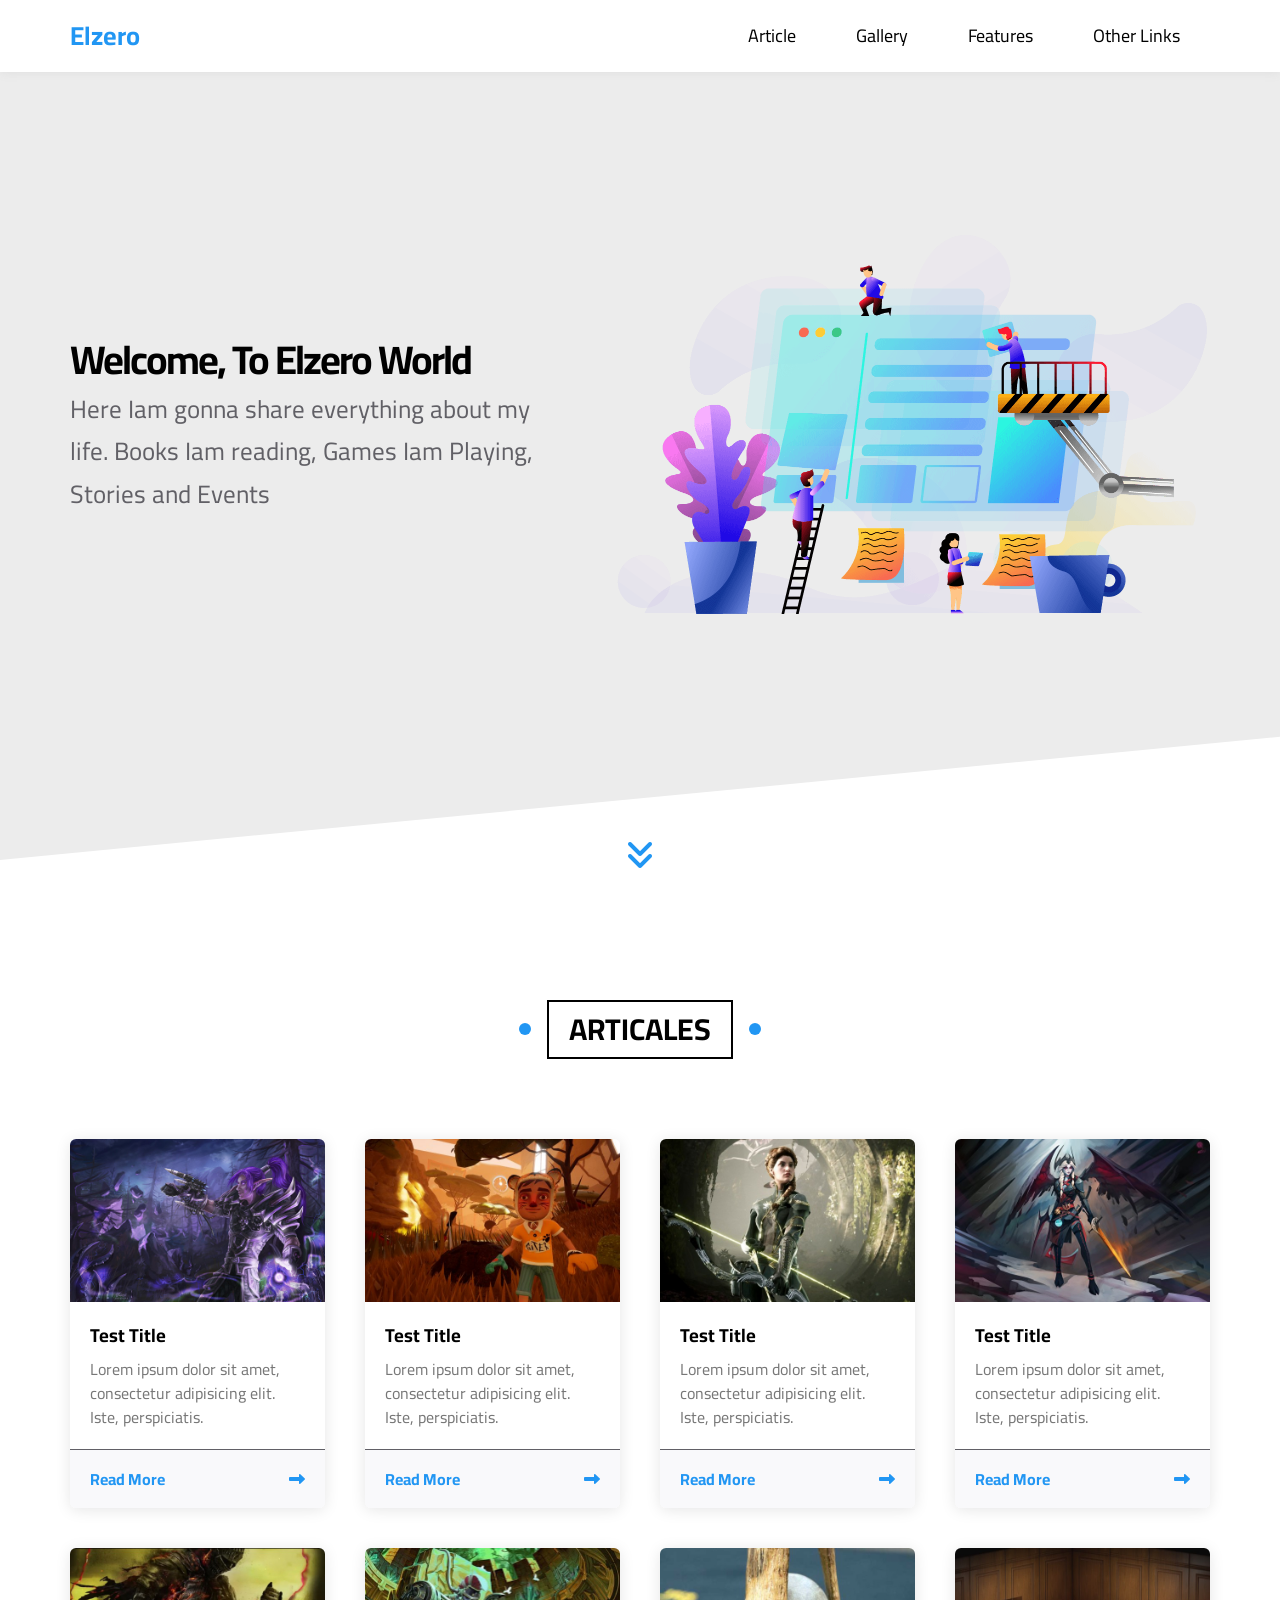
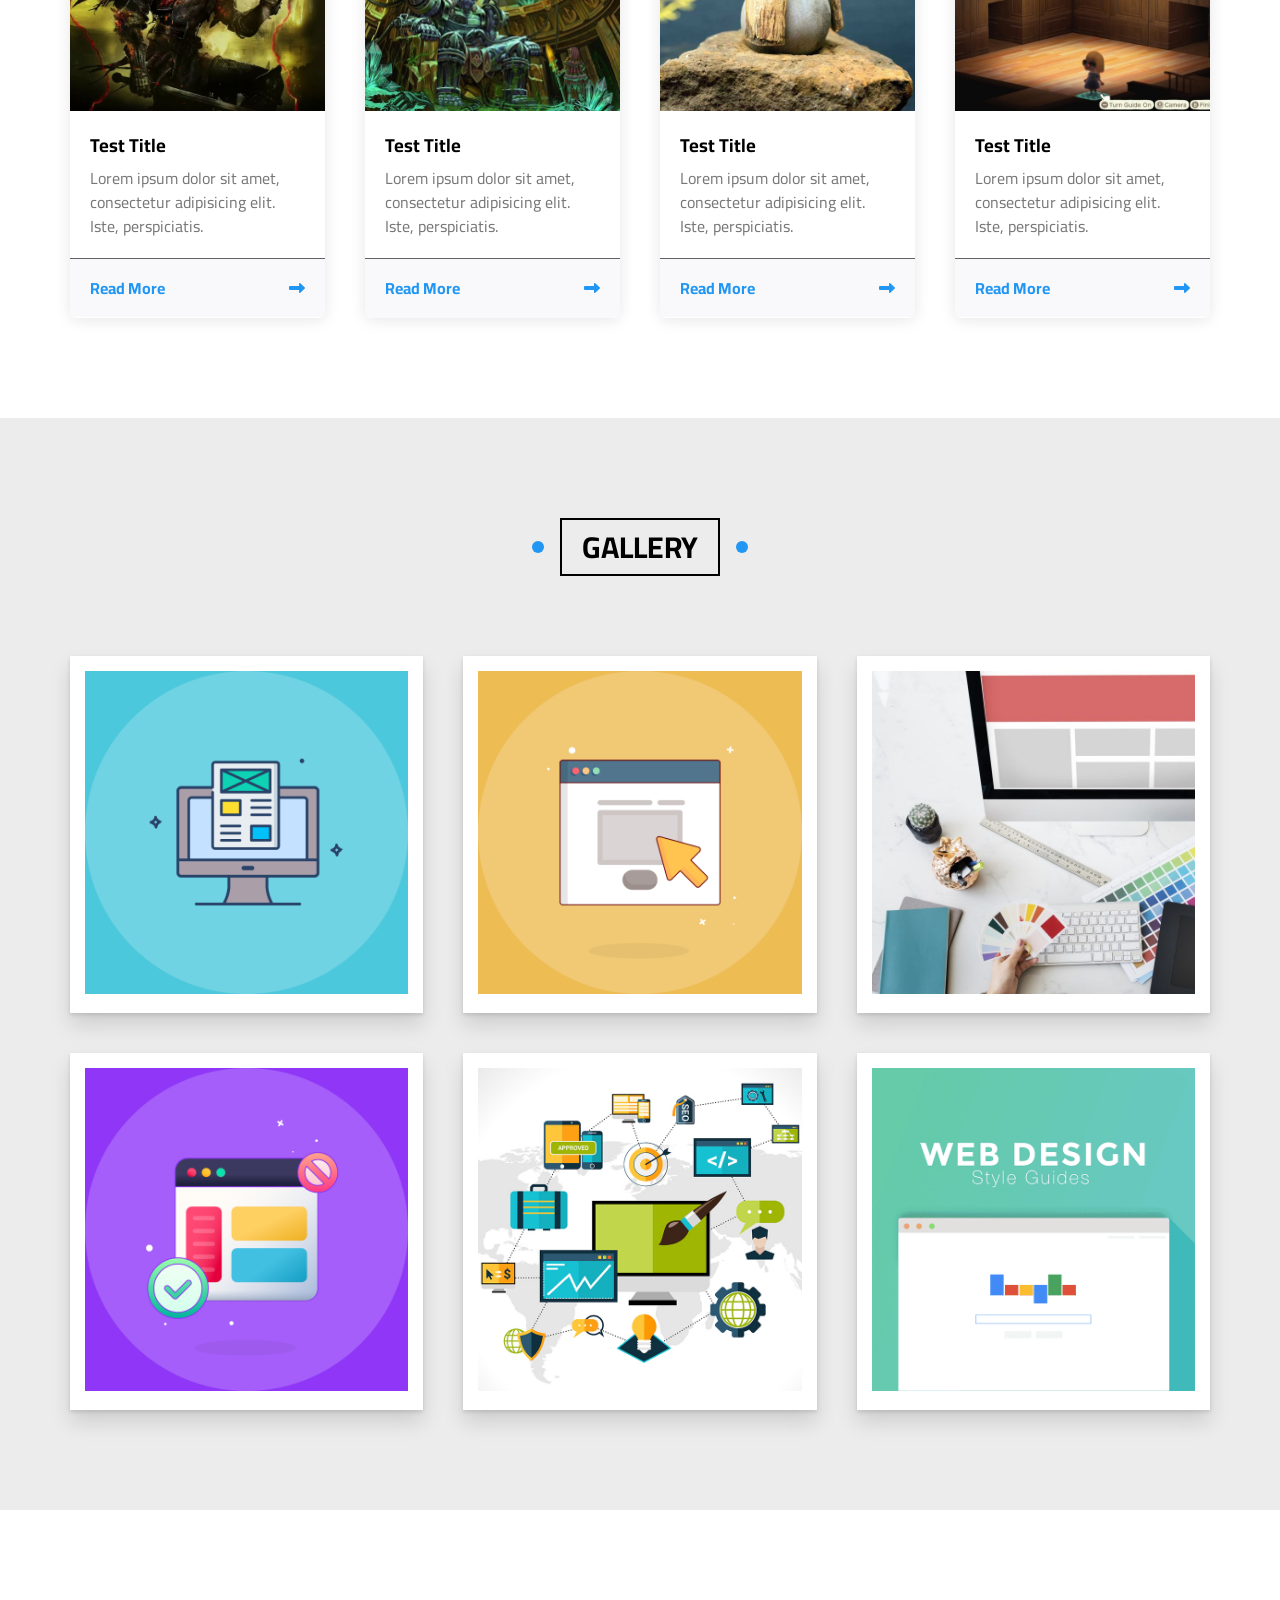
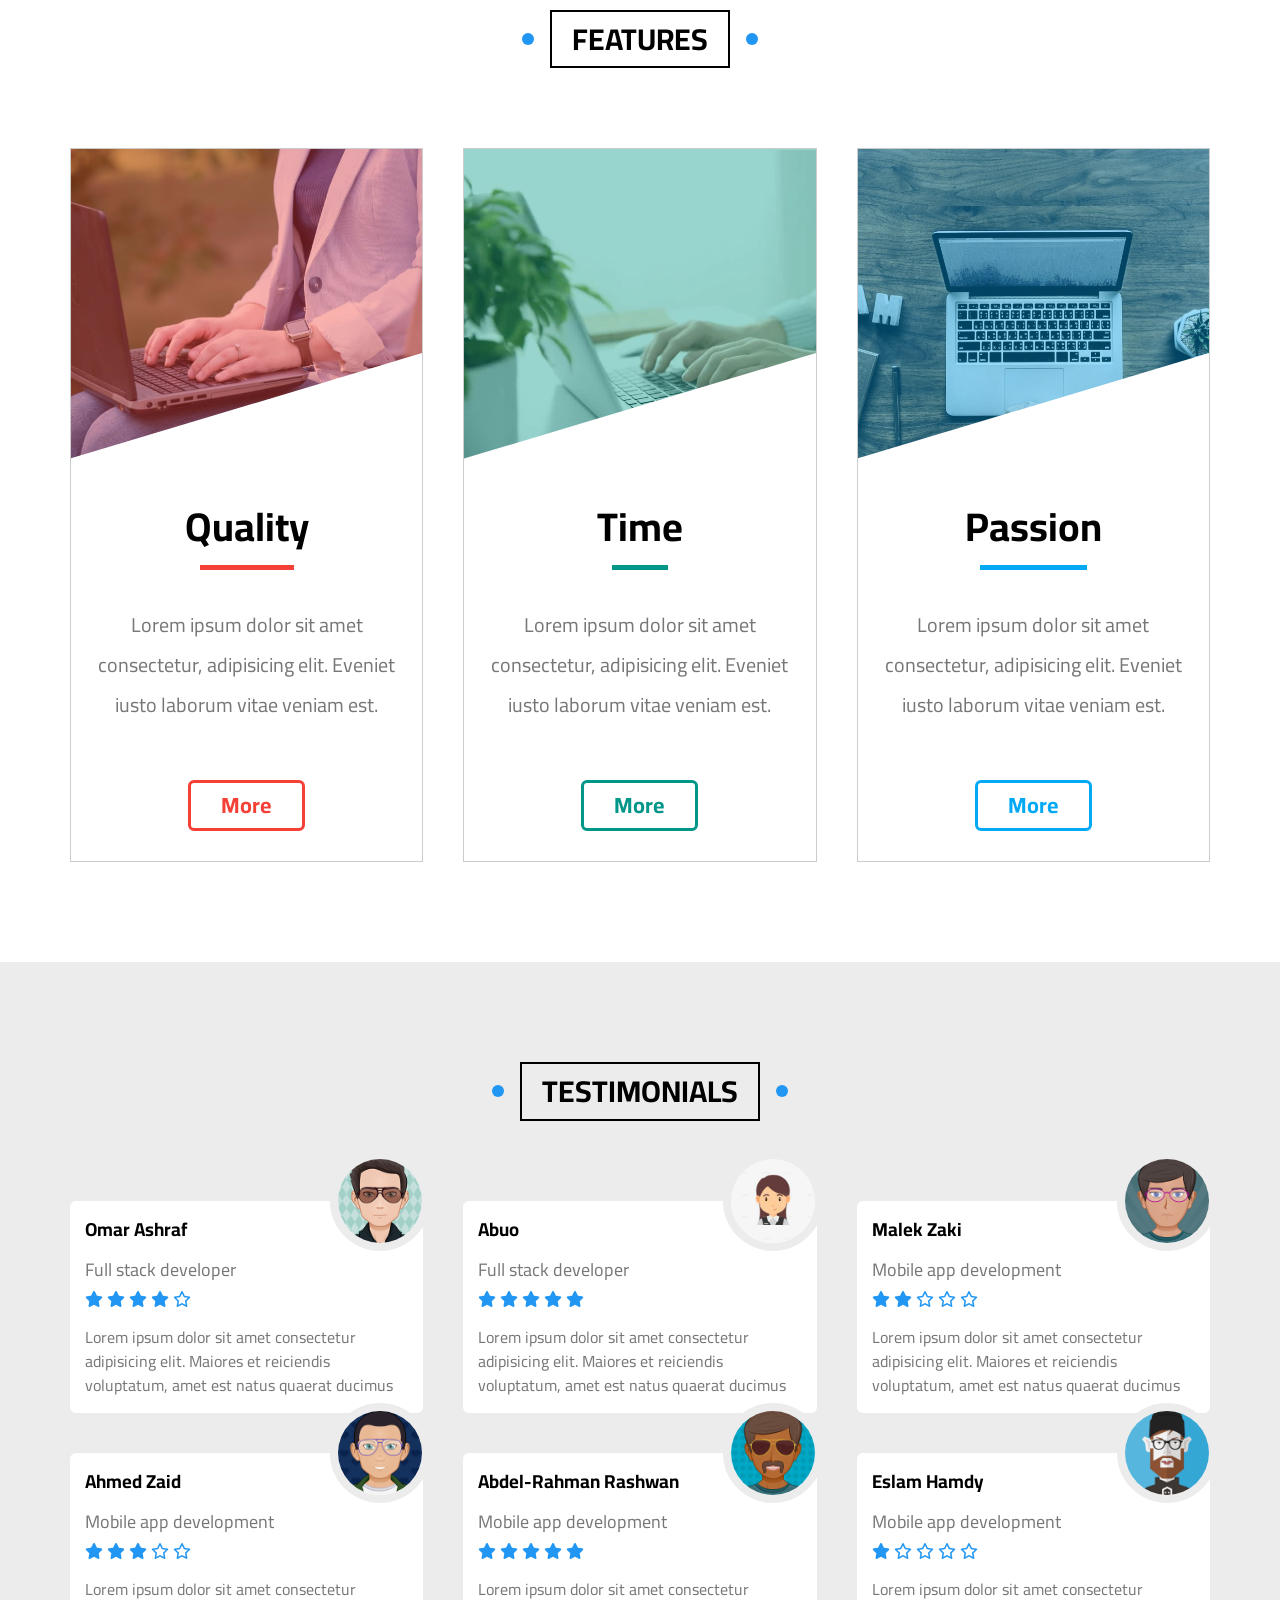
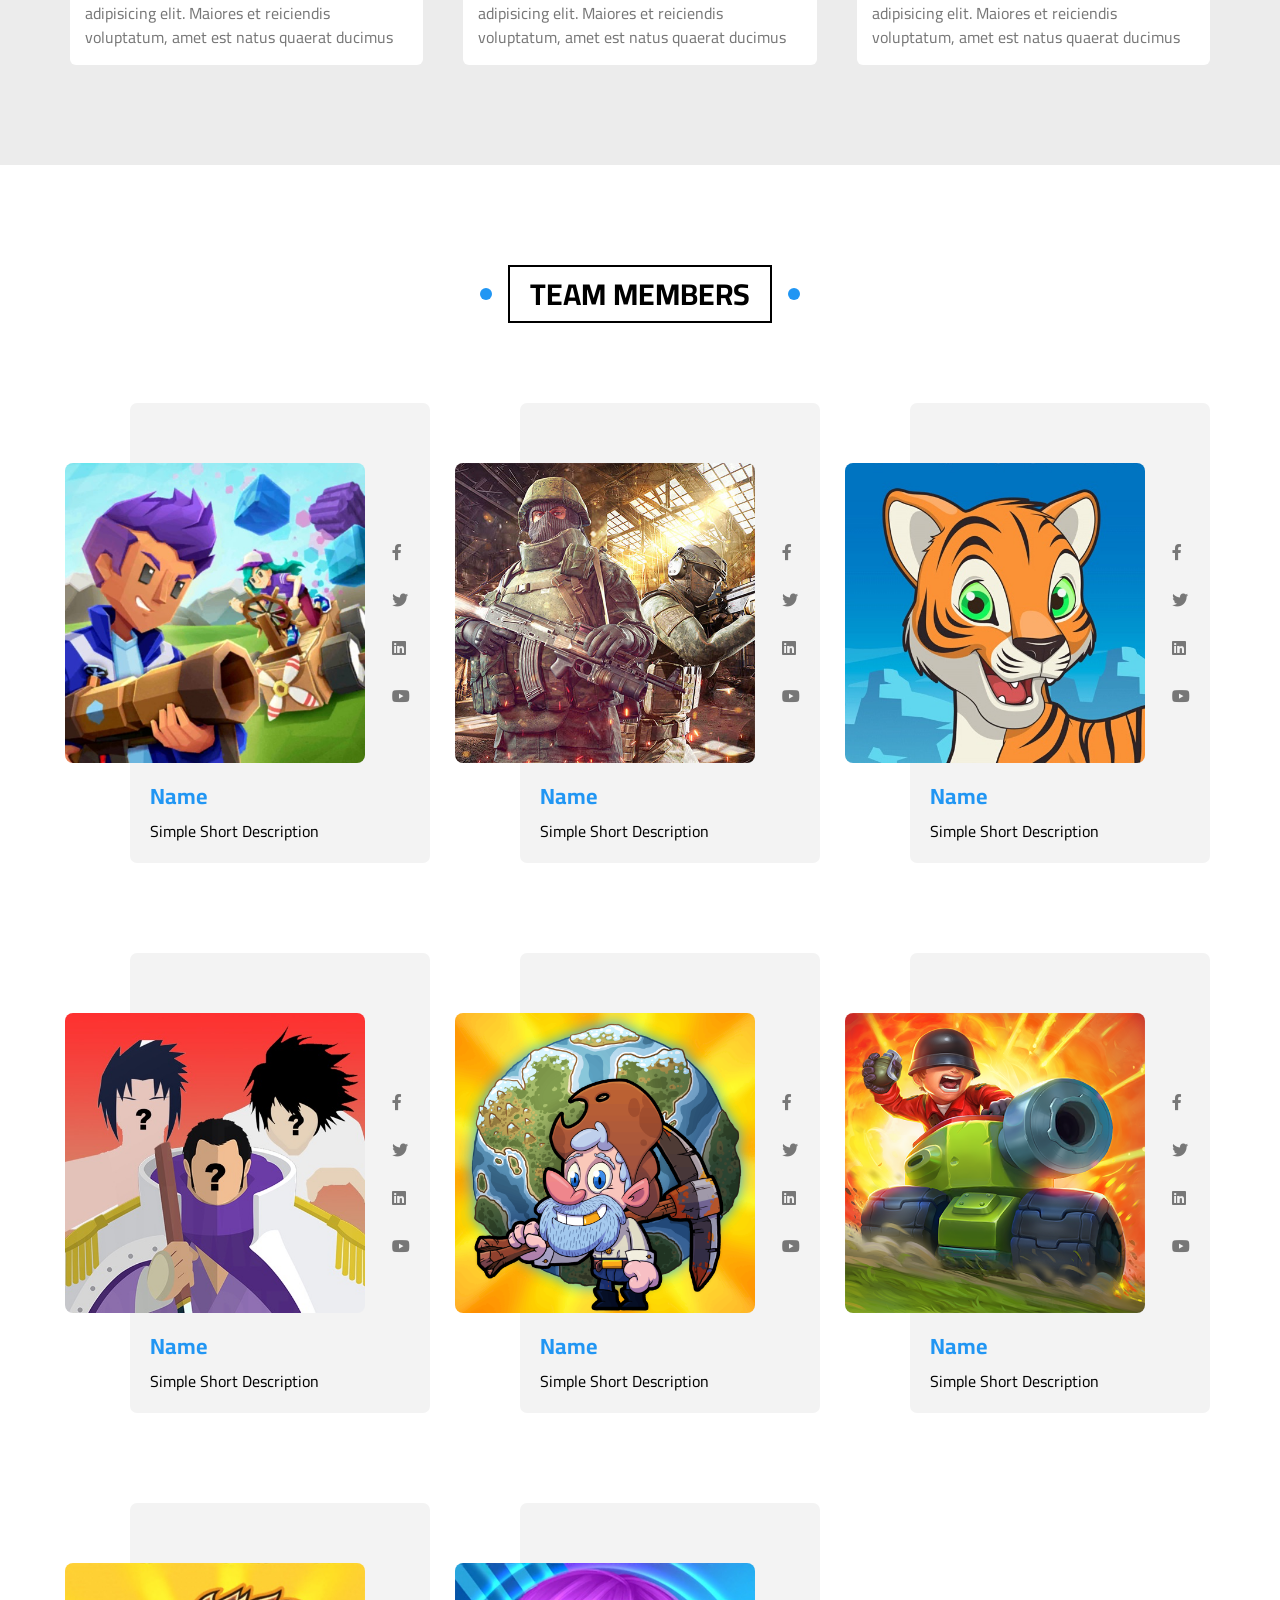
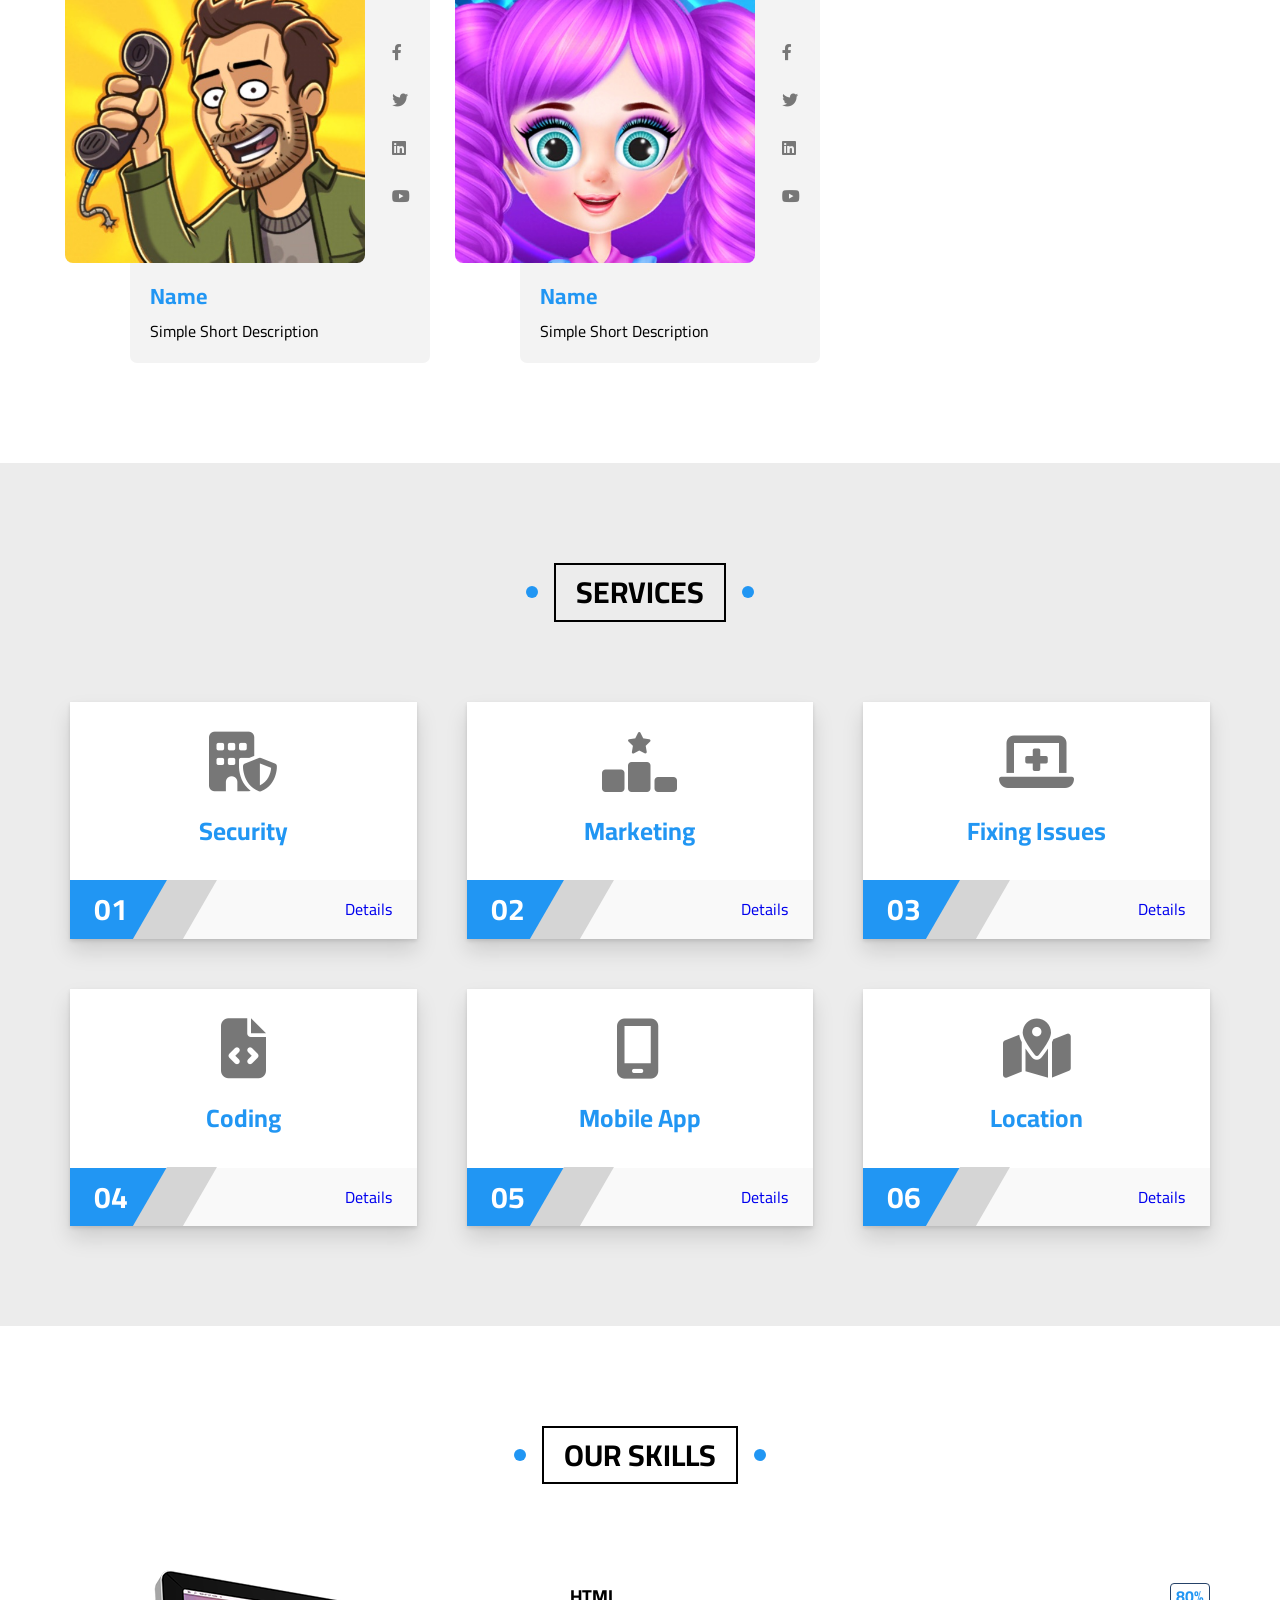
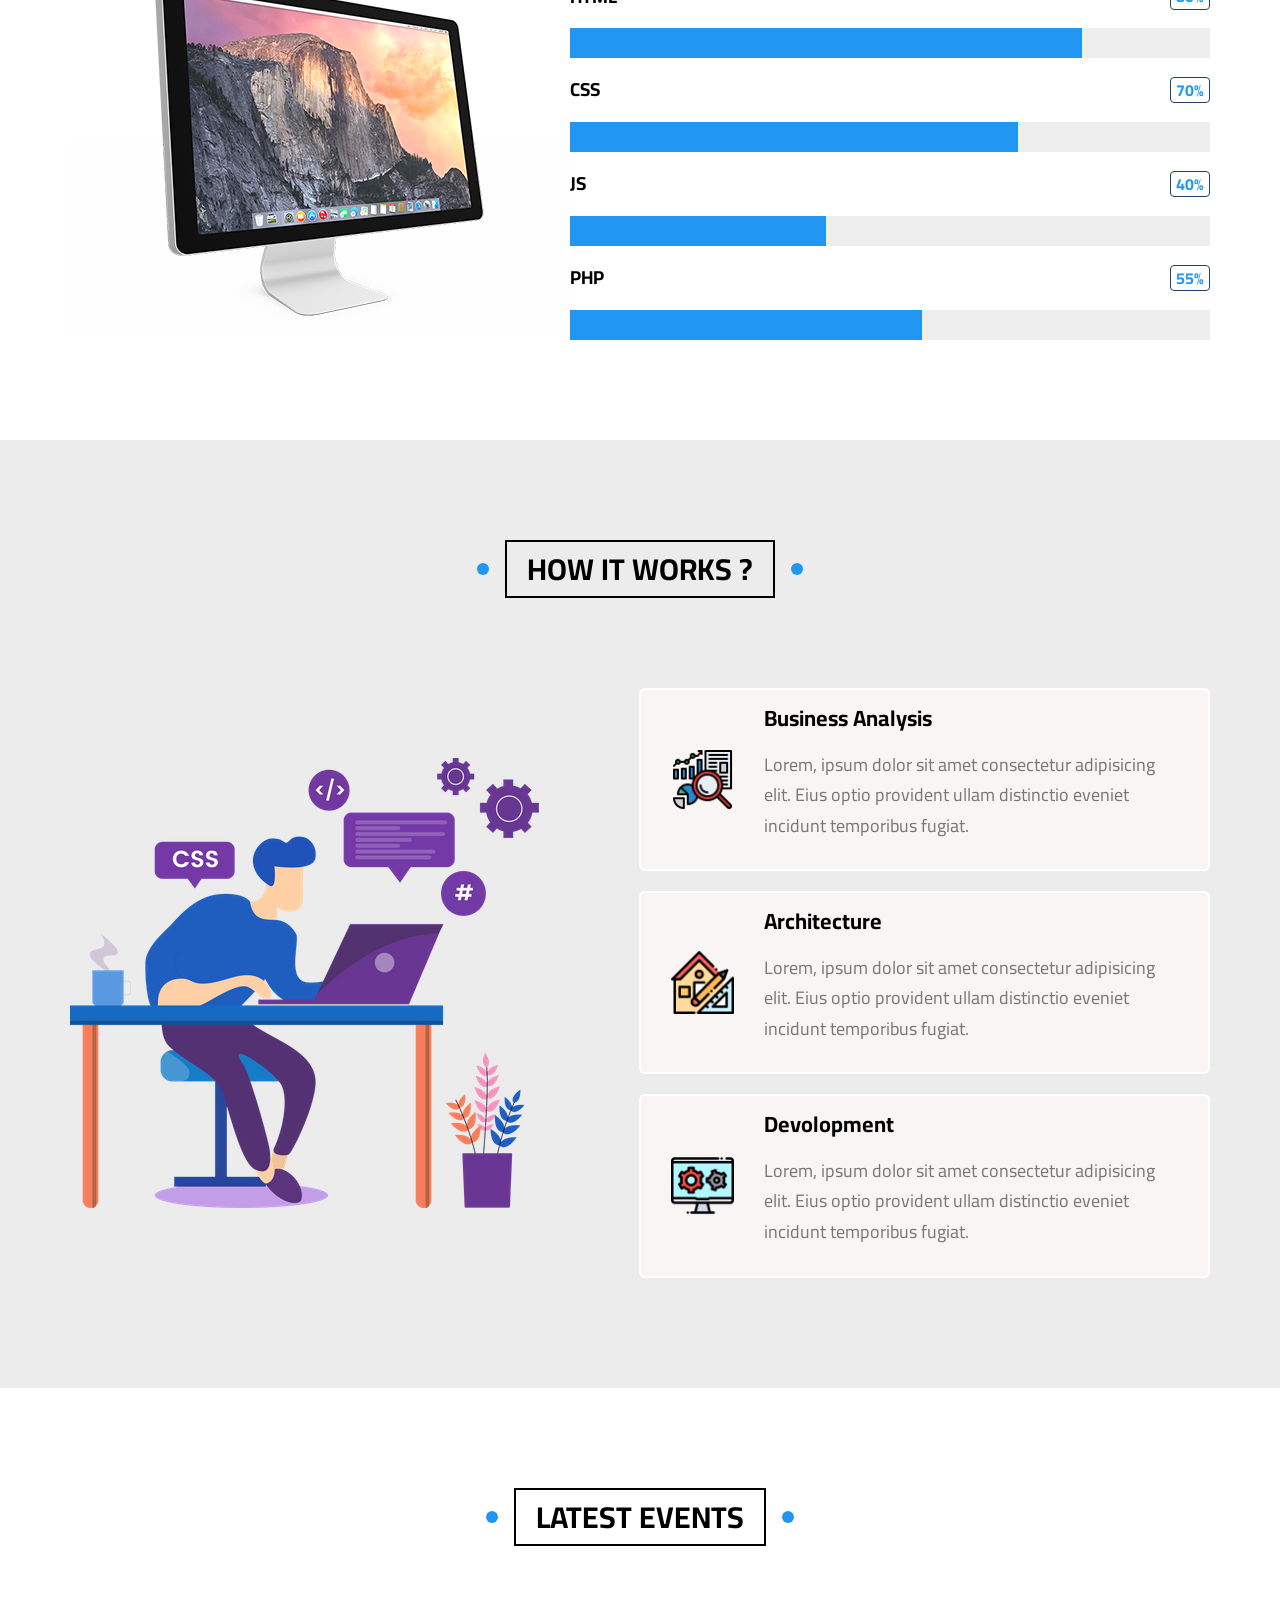
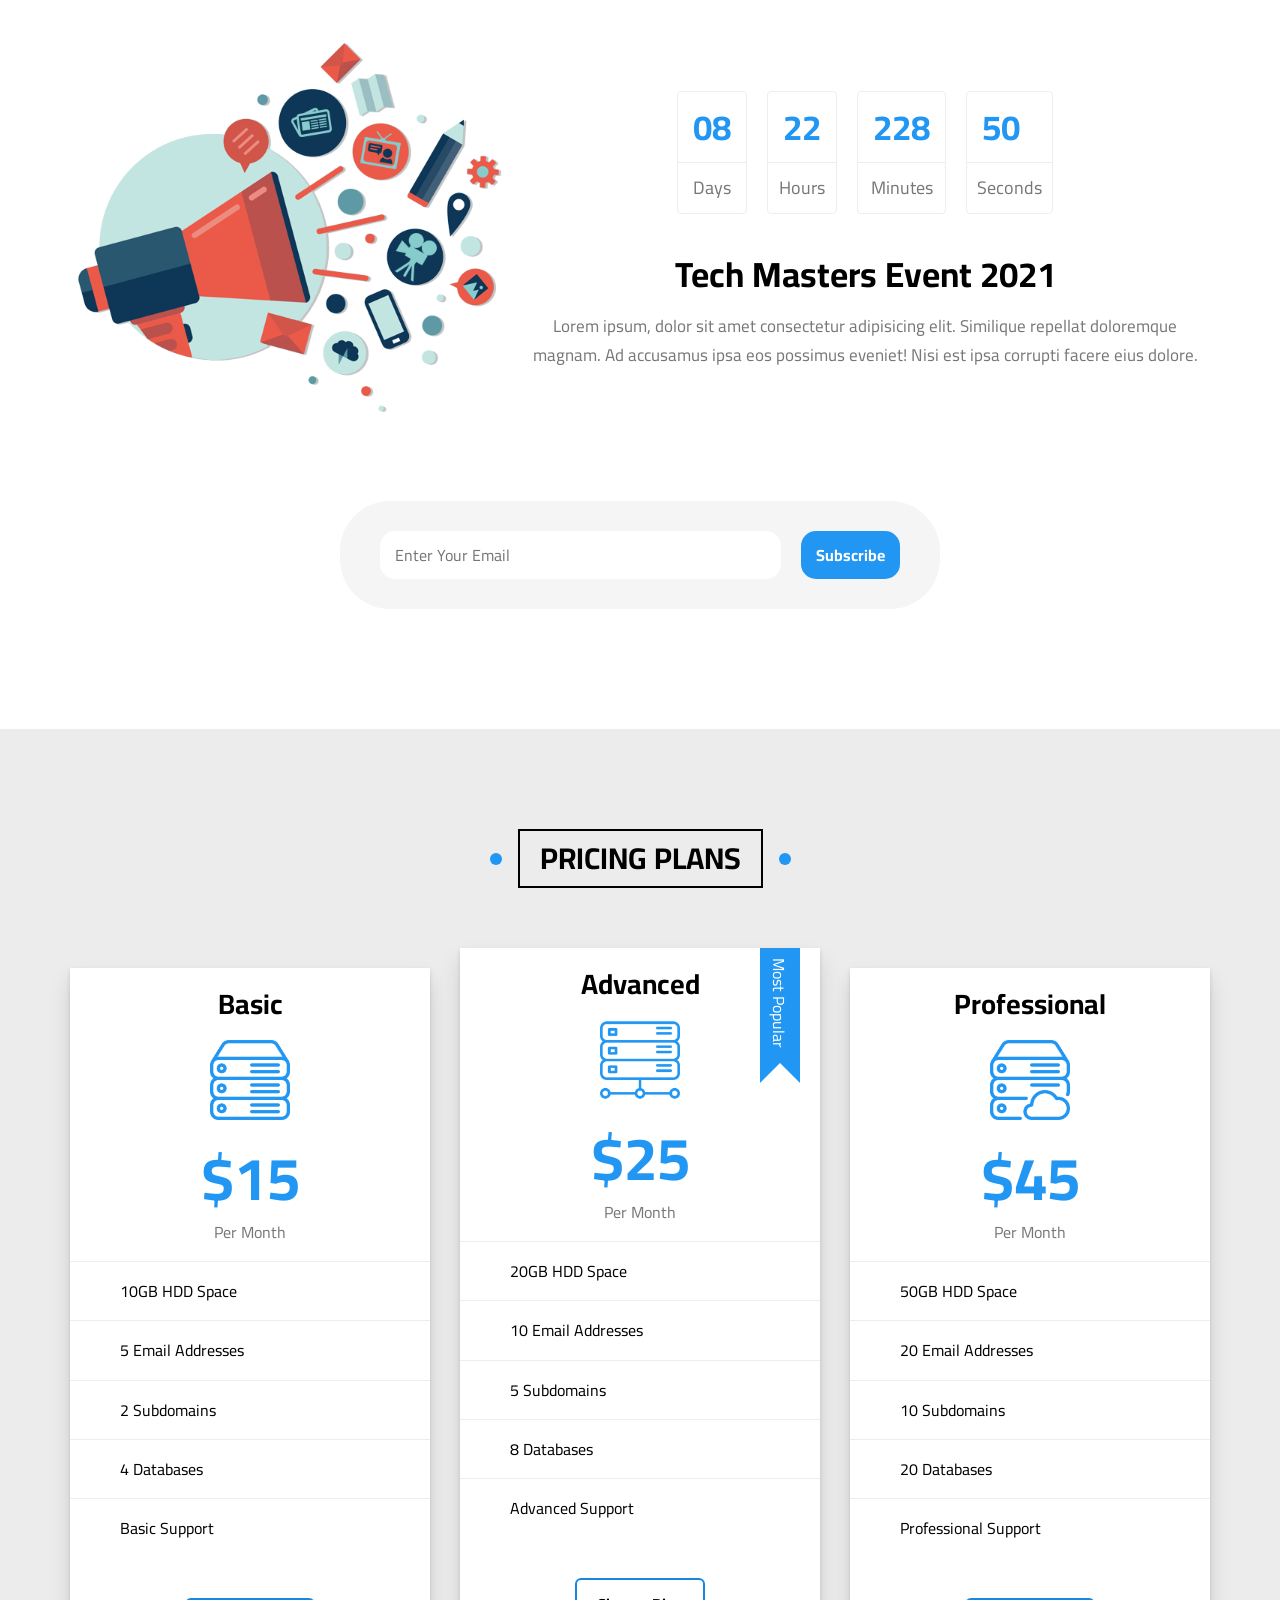
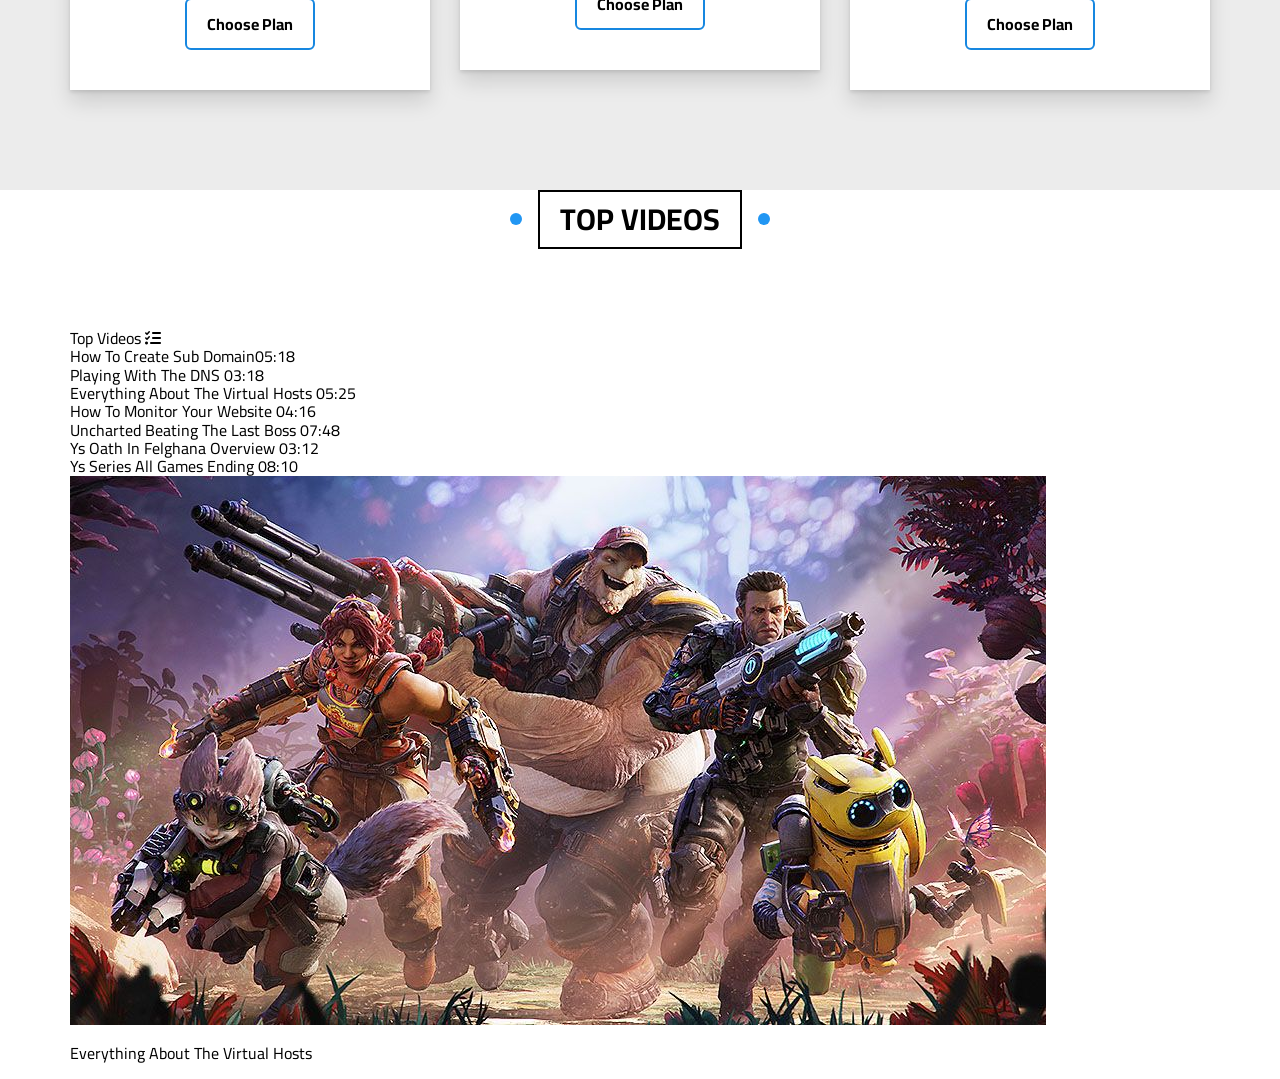
==== indx.html @ a8d68ead "Upload new file" ====
<!DOCTYPE html>
<html lang="en">

<head>
  <meta charset="UTF-8">
  <meta name="viewport" content="width=device-width, initial-scale=1.0">
  <title>Elzero</title>
  <link rel="stylesheet" href="css/normalize.css">
  <link rel="stylesheet" href="css/elzero.css">
  <!-- Font Awesome -->
  <link rel="stylesheet" href="css/all.min.css">
  <!-- Google Fonts -->
  <link rel="preconnect" href="https://fonts.googleapis.com" />
  <link rel="preconnect" href="https://fonts.gstatic.com" crossorigin />
  <link href="https://fonts.googleapis.com/css2?family=Cairo:wght@300;400;700&#038;display=swap" rel="stylesheet" />
</head>

<body>
  <!-- Start header -->
  <div class="header">
    <div class="container">
      <a href="#" class="logo">Elzero</a>
      <ul class="main-nav">
        <LI><a href="#article">Article</a></LI>
        <LI><a href="#gallery">Gallery</a></LI>
        <LI><a href="#features">Features</a></LI>
        <LI>
          <a href="#">Other Links</a>
          <!-- Start Megamenu -->
          <div class="mega-menu">
            <div class="image">
              <img decoding="async" src="images/megamenu.png" alt="" />
            </div>
            <ul class="links">
              <li>
                <a href="#testimonials"><i class="far fa-comments fa-fw"></i> Testimonials</a>
              </li>
              <li>
                <a href="#team"><i class="far fa-user fa-fw"></i> Team Members</a>
              </li>
              <li>
                <a href="#services"><i class="far fa-building fa-fw"></i> Services</a>
              </li>
              <li>
                <a href="#our-skills"><i class="far fa-check-circle fa-fw"></i> Our Skills</a>
              </li>
              <li>
                <a href="#work-steps"><i class="far fa-clipboard fa-fw"></i> How It Works</a>
              </li>
            </ul>
            <ul class="links">
              <li>
                <a href="#events"><i class="far fa-calendar-alt fa-fw"></i> Events</a>
              </li>
              <li>
                <a href="#pricing"><i class="fas fa-server fa-fw"></i> Pricing Plans</a>
              </li>
              <li>
                <a href="#video"><i class="far fa-play-circle fa-fw"></i> Top Videos</a>
              </li>
              <li>
                <a href="#stats"><i class="far fa-chart-bar fa-fw"></i> Stats</a>
              </li>
              <li>
                <a href="#discount"><i class="fas fa-percent fa-fw"></i> Request A Discount</a>
              </li>
            </ul>
          </div>
          <!-- End Megamenu -->
        </li>
      </ul>
    </div>
  </div>
  <!-- End Header -->
  <!-- Start landing -->
  <div class="landing">
    <div class="container">
      <div class="text">
        <h1>Welcome, To Elzero World</h1>
        <p>Here Iam gonna share everything about my life. Books Iam reading, Games Iam Playing, Stories and Events</p>
      </div>
      <div class="image">
        <img src="images/landing-image.png" alt="">
      </div>
    </div>
    <a href="#article" class="go-down"><i class="fas fa-angle-double-down fa-2x"></i></a>
  </div>
  <!-- End landing -->
  <!-- Start article -->
  <div class="articles" id="articles">
    <h2 class="main-title">articales</h2>
    <div class="container">
      <div class="box">
        <img src="images/cat-01.jpg" alt="">
        <div class="content">
          <h3>Test Title</h3>
          <p>Lorem ipsum dolor sit amet, consectetur adipisicing elit. Iste, perspiciatis.</p>
        </div>
        <div class="info">
          <a href="">Read More</a>
          <i class="fas fa-long-arrow-alt-right"></i>
        </div>
      </div>
      <div class="box">
        <img src="images/cat-02.jpg" alt="">
        <div class="content">
          <h3>Test Title</h3>
          <p>Lorem ipsum dolor sit amet, consectetur adipisicing elit. Iste, perspiciatis.</p>
        </div>
        <div class="info">
          <a href="">Read More</a>
          <i class="fas fa-long-arrow-alt-right"></i>
        </div>
      </div>
      <div class="box">
        <img src="images/cat-03.jpg" alt="">
        <div class="content">
          <h3>Test Title</h3>
          <p>Lorem ipsum dolor sit amet, consectetur adipisicing elit. Iste, perspiciatis.</p>
        </div>
        <div class="info">
          <a href="">Read More</a>
          <i class="fas fa-long-arrow-alt-right"></i>
        </div>
      </div>
      <div class="box">
        <img src="images/cat-04.jpg" alt="">
        <div class="content">
          <h3>Test Title</h3>
          <p>Lorem ipsum dolor sit amet, consectetur adipisicing elit. Iste, perspiciatis.</p>
        </div>
        <div class="info">
          <a href="">Read More</a>
          <i class="fas fa-long-arrow-alt-right"></i>
        </div>
      </div>
      <div class="box">
        <img src="images/cat-05.jpg" alt="">
        <div class="content">
          <h3>Test Title</h3>
          <p>Lorem ipsum dolor sit amet, consectetur adipisicing elit. Iste, perspiciatis.</p>
        </div>
        <div class="info">
          <a href="">Read More</a>
          <i class="fas fa-long-arrow-alt-right"></i>
        </div>
      </div>
      <div class="box">
        <img src="images/cat-06.jpg" alt="">
        <div class="content">
          <h3>Test Title</h3>
          <p>Lorem ipsum dolor sit amet, consectetur adipisicing elit. Iste, perspiciatis.</p>
        </div>
        <div class="info">
          <a href="">Read More</a>
          <i class="fas fa-long-arrow-alt-right"></i>
        </div>
      </div>
      <div class="box">
        <img src="images/cat-07.jpg" alt="">
        <div class="content">
          <h3>Test Title</h3>
          <p>Lorem ipsum dolor sit amet, consectetur adipisicing elit. Iste, perspiciatis.</p>
        </div>
        <div class="info">
          <a href="">Read More</a>
          <i class="fas fa-long-arrow-alt-right"></i>
        </div>
      </div>
      <div class="box">
        <img src="images/cat-08.jpg" alt="">
        <div class="content">
          <h3>Test Title</h3>
          <p>Lorem ipsum dolor sit amet, consectetur adipisicing elit. Iste, perspiciatis.</p>
        </div>
        <div class="info">
          <a href="">Read More</a>
          <i class="fas fa-long-arrow-alt-right"></i>
        </div>
      </div>
    </div>
  </div>
  <!-- End article -->
  <!-- Start Gallery -->
  <div class="gallery">
    <h2 class="main-title">Gallery</h2>
    <div class="container">
      <div class="box">
        <div class="image">
          <img src="images/gallery-01.png" alt="">
        </div>
      </div>
      <div class="box">
        <div class="image">
          <img src="images/gallery-02.png" alt="">
        </div>
      </div>
      <div class="box">
        <div class="image">
          <img src="images/gallery-03.jpg" alt="">
        </div>
      </div>
      <div class="box">
        <div class="image">
          <img src="images/gallery-04.png" alt="">
        </div>
      </div>
      <div class="box">
        <div class="image">
          <img src="images/gallery-05.jpg" alt="">
        </div>
      </div>
      <div class="box">
        <div class="image">
          <img src="images/gallery-06.png" alt="">
        </div>
      </div>
    </div>
  </div>
  <!-- End Gallery -->
  <!-- Start Features -->
  <div class="features" id="features">
    <h2 class="main-title">features</h2>
    <div class="container">
      <div class="box quality">
        <div class="img-holder"><img src="images/features-01.jpg" alt=""></div>
        <h2>Quality</h2>
        <p>Lorem ipsum dolor sit amet consectetur, adipisicing elit. Eveniet iusto laborum vitae veniam est.</p>
        <a href="#">More</a>
      </div>
      <div class="box time">
        <div class="img-holder"><img src="images/features-02.jpg" alt=""></div>
        <h2>Time</h2>
        <p>Lorem ipsum dolor sit amet consectetur, adipisicing elit. Eveniet iusto laborum vitae veniam est.</p>
        <a href="#">More</a>
      </div>
      <div class="box passion">
        <div class="img-holder"><img src="images/features-03.jpg" alt=""></div>
        <h2>Passion</h2>
        <p>Lorem ipsum dolor sit amet consectetur, adipisicing elit. Eveniet iusto laborum vitae veniam est.</p>
        <a href="#">More</a>
      </div>
    </div>
  </div>
  <!-- End Features -->
  <!-- Start TESTIMONIALS -->
  <div class="testimonials" id="testimonials">
    <h2 class="main-title">TESTIMONIALS</h2>
    <div class="container">
      <div class="box">
        <img src="images/avatar-06.png" alt="">
        <h3>Omar Ashraf</h3>
        <span class="title">Full stack developer</span>
        <div class="rate">
          <i class="filled fas fa-star"></i>
          <i class="filled fas fa-star"></i>
          <i class="filled fas fa-star"></i>
          <i class="filled fas fa-star"></i>
          <i class="far fa-star"></i>
        </div>
        <p>
          Lorem ipsum dolor sit amet consectetur adipisicing elit. Maiores et reiciendis voluptatum, amet est natus
          quaerat ducimus
        </p>
      </div>
      <div class="box">
        <img src="images/avatar.jpg" alt="">
        <h3>Abuo</h3>
        <span class="title">Full stack developer</span>
        <div class="rate">
          <i class="filled fas fa-star"></i>
          <i class="filled fas fa-star"></i>
          <i class="filled fas fa-star"></i>
          <i class="filled fas fa-star"></i>
          <i class="filled fas fa-star"></i>
        </div>
        <p>
          Lorem ipsum dolor sit amet consectetur adipisicing elit. Maiores et reiciendis voluptatum, amet est natus
          quaerat ducimus
        </p>
      </div>
      <div class="box">
        <img src="images/avatar-04.png" alt="">
        <h3>Malek Zaki</h3>
        <span class="title">Mobile app development</span>
        <div class="rate">
          <i class="filled fas fa-star"></i>
          <i class="filled fas fa-star"></i>
          <i class="far fa-star"></i>
          <i class="far fa-star"></i>
          <i class="far fa-star"></i>
        </div>
        <p>
          Lorem ipsum dolor sit amet consectetur adipisicing elit. Maiores et reiciendis voluptatum, amet est natus
          quaerat ducimus
        </p>
      </div>
      <div class="box">
        <img src="images/avatar-03.png" alt="">
        <h3>Ahmed Zaid</h3>
        <span class="title">Mobile app development</span>
        <div class="rate">
          <i class="filled fas fa-star"></i>
          <i class="filled fas fa-star"></i>
          <i class="filled fas fa-star"></i>
          <i class="far fa-star"></i>
          <i class="far fa-star"></i>
        </div>
        <p>
          Lorem ipsum dolor sit amet consectetur adipisicing elit. Maiores et reiciendis voluptatum, amet est natus
          quaerat ducimus
        </p>
      </div>
      <div class="box">
        <img src="images/avatar-02.png" alt="">
        <h3>Abdel-Rahman Rashwan</h3>
        <span class="title">Mobile app development</span>
        <div class="rate">
          <i class="filled fas fa-star"></i>
          <i class="filled fas fa-star"></i>
          <i class="filled fas fa-star"></i>
          <i class="filled fas fa-star"></i>
          <i class="filled fas fa-star"></i>
        </div>
        <p>
          Lorem ipsum dolor sit amet consectetur adipisicing elit. Maiores et reiciendis voluptatum, amet est natus
          quaerat ducimus
        </p>
      </div>
      <div class="box">
        <img src="images/avatar-01.png" alt="">
        <h3>Eslam Hamdy</h3>
        <span class="title">Mobile app development</span>
        <div class="rate">
          <i class="filled fas fa-star"></i>
          <i class="far fa-star"></i>
          <i class="far fa-star"></i>
          <i class="far fa-star"></i>
          <i class="far fa-star"></i>
        </div>
        <p>
          Lorem ipsum dolor sit amet consectetur adipisicing elit. Maiores et reiciendis voluptatum, amet est natus
          quaerat ducimus
        </p>
      </div>
    </div>
  </div>
  <!-- End TESTIMONIALS -->
  <!-- Start Team Members -->
  <div class="team_members" id="team_members">
    <h2 class="main-title">Team Members</h2>
    <div class="container">
      <div class="box">
        <img src="images/team-01.jpg" alt="">
        <ul class="links">
          <li><a href="#"><i class="fa-brands fa-facebook-f"></i></a></li>
          <li><a href="#"><i class="fa-brands fa-twitter"></i></a></li>
          <li><a href="#"><i class="fa-brands fa-linkedin"></i></a></li>
          <li><a href="#"><i class="fa-brands fa-youtube"></i></a></li>
        </ul>
        <div class="info">
          <h3>Name</h3>
          <p>Simple Short Description</p>
        </div>
      </div>
      <div class="box">
        <img src="images/team-02.jpg" alt="">
        <ul class="links">
          <li><a href="#"><i class="fa-brands fa-facebook-f"></i></a></li>
          <li><a href="#"><i class="fa-brands fa-twitter"></i></a></li>
          <li><a href="#"><i class="fa-brands fa-linkedin"></i></a></li>
          <li><a href="#"><i class="fa-brands fa-youtube"></i></a></li>
        </ul>
        <div class="info">
          <h3>Name</h3>
          <p>Simple Short Description</p>
        </div>
      </div>
      <div class="box">
        <img src="images/team-03.jpg" alt="">
        <ul class="links">
          <li><a href="#"><i class="fa-brands fa-facebook-f"></i></a></li>
          <li><a href="#"><i class="fa-brands fa-twitter"></i></a></li>
          <li><a href="#"><i class="fa-brands fa-linkedin"></i></a></li>
          <li><a href="#"><i class="fa-brands fa-youtube"></i></a></li>
        </ul>
        <div class="info">
          <h3>Name</h3>
          <p>Simple Short Description</p>
        </div>
      </div>
      <div class="box">
        <img src="images/team-04.jpg" alt="">
        <ul class="links">
          <li><a href="#"><i class="fa-brands fa-facebook-f"></i></a></li>
          <li><a href="#"><i class="fa-brands fa-twitter"></i></a></li>
          <li><a href="#"><i class="fa-brands fa-linkedin"></i></a></li>
          <li><a href="#"><i class="fa-brands fa-youtube"></i></a></li>
        </ul>
        <div class="info">
          <h3>Name</h3>
          <p>Simple Short Description</p>
        </div>
      </div>
      <div class="box">
        <img src="images/team-05.png" alt="">
        <ul class="links">
          <li><a href="#"><i class="fa-brands fa-facebook-f"></i></a></li>
          <li><a href="#"><i class="fa-brands fa-twitter"></i></a></li>
          <li><a href="#"><i class="fa-brands fa-linkedin"></i></a></li>
          <li><a href="#"><i class="fa-brands fa-youtube"></i></a></li>
        </ul>
        <div class="info">
          <h3>Name</h3>
          <p>Simple Short Description</p>
        </div>
      </div>
      <div class="box">
        <img src="images/team-06.png" alt="">
        <ul class="links">
          <li><a href="#"><i class="fa-brands fa-facebook-f"></i></a></li>
          <li><a href="#"><i class="fa-brands fa-twitter"></i></a></li>
          <li><a href="#"><i class="fa-brands fa-linkedin"></i></a></li>
          <li><a href="#"><i class="fa-brands fa-youtube"></i></a></li>
        </ul>
        <div class="info">
          <h3>Name</h3>
          <p>Simple Short Description</p>
        </div>
      </div>
      <div class="box">
        <img src="images/team-07.jpg" alt="">
        <ul class="links">
          <li><a href="#"><i class="fa-brands fa-facebook-f"></i></a></li>
          <li><a href="#"><i class="fa-brands fa-twitter"></i></a></li>
          <li><a href="#"><i class="fa-brands fa-linkedin"></i></a></li>
          <li><a href="#"><i class="fa-brands fa-youtube"></i></a></li>
        </ul>
        <div class="info">
          <h3>Name</h3>
          <p>Simple Short Description</p>
        </div>
      </div>
      <div class="box">
        <img src="images/team-08.jpg" alt="">
        <ul class="links">
          <li><a href="#"><i class="fa-brands fa-facebook-f"></i></a></li>
          <li><a href="#"><i class="fa-brands fa-twitter"></i></a></li>
          <li><a href="#"><i class="fa-brands fa-linkedin"></i></a></li>
          <li><a href="#"><i class="fa-brands fa-youtube"></i></a></li>
        </ul>
        <div class="info">
          <h3>Name</h3>
          <p>Simple Short Description</p>
        </div>
      </div>
    </div>
  </div>
  <!-- End Team Members -->
  <!-- Start Services -->
  <div class="services" id="services">
    <h2 class="main-title">services</h2>
    <div class="container">
      <div class="box">
        <div class="data">
          <i class="fa-solid fa-building-shield"></i>
          <p>Security</p>
        </div>
        <div class="details">
          <a href="#">Details</a>
        </div>
      </div>
      <div class="box">
        <div class="data">
          <i class="fa-solid fa-ranking-star"></i>
          <p>Marketing</p>
        </div>
        <div class="details">
          <a href="#">Details</a>
        </div>
      </div>
      <div class="box">
        <div class="data">
          <i class="fa-solid fa-laptop-medical"></i>
          <p>Fixing Issues </p>
        </div>
        <div class="details">
          <a href="#">Details</a>
        </div>
      </div>
      <div class="box">
        <div class="data">
          <i class="fa-solid fa-file-code"></i>
          <p>Coding</p>
        </div>
        <div class="details">
          <a href="#">Details</a>
        </div>
      </div>
      <div class="box">
        <div class="data">
          <i class="fa-solid fa-mobile-screen"></i>
          <p>Mobile App</p>
        </div>
        <div class="details">
          <a href="#">Details</a>
        </div>
      </div>
      <div class="box">
        <div class="data">
          <i class="fa-solid fa-map-location-dot"></i>
          <p>Location</p>
        </div>
        <div class="details">
          <a href="#">Details</a>
        </div>
      </div>
    </div>
  </div>
  <!-- End Services -->
  <!-- Start Skills -->
  <div class="our-skills" id="our-skills">
    <h2 class="main-title">Our skills</h2>
    <div class="container">
      <img src="images/skills.png" alt="">
      <div class="skills">
        <div class="skill">
          <h3>HTML <span>80%</span></h3>
          <div class="our-progress">
            <span style="width: 80%;"></span>
          </div>
        </div>
        <div class="skill">
          <h3>CSS <span>70%</span></h3>
          <div class="our-progress">
            <span style="width: 70%;"></span>
          </div>
        </div>
        <div class="skill">
          <h3>JS <span>40%</span></h3>
          <div class="our-progress">
            <span style="width: 40%;"></span>
          </div>
        </div>
        <div class="skill">
          <h3>PHP <span>55%</span></h3>
          <div class="our-progress">
            <span style="width: 55%;"></span>
          </div>
        </div>
      </div>
    </div>
  </div>
  <!-- End Skills -->
  <!-- Start Works -->
  <div class="works" id="works">
    <h2 class="main-title">How it works ?</h2>
    <div class="container">
      <img src="images/work-steps.png" alt="" class="image">
      <div class="work">
        <div class="box">
          <img src="images/work-steps-1.png" alt="">
          <div class="data">
            <h3>Business Analysis</h3>
            <p>Lorem, ipsum dolor sit amet consectetur adipisicing elit. Eius optio provident ullam distinctio eveniet
              incidunt temporibus fugiat.</p>
          </div>
        </div>
        <div class="box">
          <img src="images/work-steps-2.png" alt="">
          <div class="data">
            <h3>Architecture</h3>
            <p>Lorem, ipsum dolor sit amet consectetur adipisicing elit. Eius optio provident ullam distinctio eveniet
              incidunt temporibus fugiat.</p>
          </div>
        </div>
        <div class="box">
          <img src="images/work-steps-3.png" alt="">
          <div class="data">
            <h3>Devolopment</h3>
            <p>Lorem, ipsum dolor sit amet consectetur adipisicing elit. Eius optio provident ullam distinctio eveniet
              incidunt temporibus fugiat.</p>
          </div>
        </div>
      </div>
    </div>
  </div>
  <!-- End Works -->
  <!-- Start LATEST EVENTS -->
  <div class="events" id="events">
    <h2 class="main-title">LATEST EVENTS</h2>
    <div class="container">
      <img src="images/events.png" alt="">
      <div class="info">
        <div class="time">
          <div class="box">
            <span>08</span>
            <span>Days</span>
          </div>
          <div class="box">
            <span>22</span>
            <span>Hours</span>
          </div>
          <div class="box">
            <span>228</span>
            <span>Minutes</span>
          </div>
          <div class="box">
            <span>50</span>
            <span>Seconds</span>
          </div>
        </div>
        <h2 class="title">Tech Masters Event 2021</h2>
        <p>Lorem ipsum, dolor sit amet consectetur adipisicing elit. Similique repellat doloremque magnam. Ad accusamus
          ipsa eos possimus eveniet! Nisi est ipsa corrupti facere eius dolore.</p>
      </div>
      <div class="subscribe">
        <form action="">
          <input type="email" placeholder="Enter Your Email">
          <input type="submit" value="Subscribe">
        </form>
      </div>
    </div>
  </div>
  <!-- End LATEST EVENTS -->
  <!-- Start PRICING PLANS -->
  <div class="pricing" id="pricing">
    <h2 class="main-title">Pricing Plans</h2>
    <div class="container">
      <div class="box">
        <div class="title">Basic</div>
        <img decoding="async" src="images/hosting-basic.png" alt="" />
        <div class="price">
          <span class="amount">$15</span>
          <span class="time">Per Month</span>
        </div>
        <ul>
          <li>10GB HDD Space</li>
          <li>5 Email Addresses</li>
          <li>2 Subdomains</li>
          <li>4 Databases</li>
          <li>Basic Support</li>
        </ul>
        <a href="#">Choose Plan</a>
      </div>
      <div class="box popular">
        <div class="label">Most Popular</div>
        <div class="title">Advanced</div>
        <img decoding="async" src="images/hosting-advanced.png" alt="" />
        <div class="price">
          <span class="amount">$25</span>
          <span class="time">Per Month</span>
        </div>
        <ul>
          <li>20GB HDD Space</li>
          <li>10 Email Addresses</li>
          <li>5 Subdomains</li>
          <li>8 Databases</li>
          <li>Advanced Support</li>
        </ul>
        <a href="#">Choose Plan</a>
      </div>
      <div class="box">
        <div class="title">Professional</div>
        <img decoding="async" src="images/hosting-professional.png" alt="" />
        <div class="price">
          <span class="amount">$45</span>
          <span class="time">Per Month</span>
        </div>
        <ul>
          <li>50GB HDD Space</li>
          <li>20 Email Addresses</li>
          <li>10 Subdomains</li>
          <li>20 Databases</li>
          <li>Professional Support</li>
        </ul>
        <a href="#">Choose Plan</a>
      </div>
    </div>
  </div>
  <!-- End PRICING PLANS -->
  <!-- Strat Videos -->
  <div class="videos" id="videos">
    <h2 class="main-title">Top Videos</h2>
    <div class="container">
      <div class="holder">
        <div class="list">
          <div class="name">
            Top Videos
            <i class="fa-solid fa-list-check"></i>
          </div>
          <ul>
            <li>How To Create Sub Domain<span>05:18</span></li>
            <li>Playing With The DNS <span>03:18</span></li>
            <li>Everything About The Virtual Hosts <span>05:25</span></li>
            <li>How To Monitor Your Website <span>04:16</span></li>
            <li>Uncharted Beating The Last Boss <span>07:48</span></li>
            <li>Ys Oath In Felghana Overview <span>03:12</span></li>
            <li>Ys Series All Games Ending <span>08:10</span></li>
          </ul>
        </div>
        <div class="preview">
          <img src="images/video-preview.jpg" alt="">
          <p>Everything About The Virtual Hosts</p>
        </div>
      </div>
    </div>
  </div>
  <!-- End Videos -->
  <!-- Start Awesome  -->
  <!-- End Awesome  -->
</body>

</html>
---- css/elzero.css ----
/* Start Global Rules */
* {
  -webkit-box-sizing: border-box;
  -moz-box-sizing: border-box;
  box-sizing: border-box;
  --main-padding-top: 100px;
  --main-padding-bottom: 100px;
  --section-color: #ececec;
}

:root {
  --main-color: #2196f3;
  --main-color-alt: #1787e0;
  --main-transition: .3s;
}

html {
  scroll-behavior: smooth;
}

body {
  font-family: "Cairo", sans-serif;
}

a {
  text-decoration: none;
}

ul {
  list-style: none;
  margin: 0;
  padding: 0;
}

.container {
  padding-left: 15px;
  padding-right: 15px;
  margin-left: auto;
  margin-right: auto;
}

/* Small */
@media (min-width:768px) {
  .container {
    width: 750px;
  }
}

/* Medium */
@media (min-width:992px) {
  .container {
    width: 970px;
  }
}

/* Large */
@media (min-width:1200px) {
  .container {
    width: 1170px;
  }
}

.main-title {
  text-transform: uppercase;
  margin: 0 auto 80px;
  border: 2px solid black;
  padding: 10px 20px;
  font-size: 30px;
  width: fit-content;
  position: relative;
  z-index: 1;
  transition: var(--main-transition);
}

.main-title::before,
.main-title::after {
  content: "";
  width: 12px;
  height: 12px;
  background-color: var(--main-color);
  position: absolute;
  border-radius: 50%;
  top: 50%;
  transform: translateY(-50%);
}

.main-title::before {
  left: -30px;
}

.main-title::after {
  right: -30px;
}

.main-title:hover::before {
  z-index: -1;
  animation: left-move 0.5s linear forwards;
}

.main-title:hover::after {
  z-index: -1;
  animation: right-move 0.5s linear forwards;
}

.main-title:hover {
  color: white;
  border: 2px solid white;
  transition-delay: 0.5s;
}

/* End Global Rules */
/* Start header */
.header {
  background-color: white;
  position: relative;
  -webkit-box-shadow: 0 0 10px #ddd;
  -moz-box-shadow: 0 0 10px #ddd;
  box-shadow: 0 0 10px #ddd;
}

.header .container {
  display: flex;
  justify-content: space-between;
  align-items: center;
  flex-wrap: wrap;
  position: relative;
}

.header .logo {
  color: var(--main-color);
  font-size: 26px;
  font-weight: bold;
  height: 72px;
  display: flex;
  justify-content: center;
  align-items: center;
}

@media(max-width:767px) {
  .header .logo {
    width: 100%;
    height: 50%;
  }
}

.header .main-nav {
  display: flex;
}

@media (max-width: 767px) {
  .header .main-nav {
    margin: auto;
  }
}

.header .main-nav>li:hover .mega-menu {
  opacity: 1;
  z-index: 100;
  top: calc(50%);
}

.header .main-nav>li>a {
  display: flex;
  justify-content: center;
  align-items: center;
  height: 72px;
  position: relative;
  padding: 0 30px;
  color: black;
  overflow: hidden;
  font-size: 18px;
  transition: var(--main-transition);
}

.header .main-nav>li>a::before {
  content: "";
  position: absolute;
  width: 100%;
  height: 4px;
  background-color: var(--main-color);
  top: 0;
  left: -100%;
  transition: var(--main-transition);
}

.header .main-nav>li>a:hover {
  color: var(--main-color);
  background-color: #fafafa;
}

.header .main-nav>li>a:hover::before {
  left: 0;
}

@media(max-width:767px) {
  .header .main-nav>li>a {
    padding: 10px;
    font-size: 14px;
    height: 40px;
  }
}

.header .mega-menu {
  position: absolute;
  width: 100%;
  left: 0;
  background-color: white;
  padding: 30px;
  border-bottom: 3px solid var(--main-color);
  margin-top: 40px;
  z-index: -1;
  display: flex;
  gap: 40px;
  top: calc(100% + 50px);
  opacity: 0;
  transition: top var(--main-transition), opacity var(--main-transition);
}

@media (max-width: 767px) {
  .header .mega-menu {
    flex-direction: column;
    gap: 0;
    padding: 5px;
  }
}

.header .mega-menu .image img {
  max-width: 100%;
}

@media (max-width: 991px) {
  .header .mega-menu .image {
    display: none;
  }
}

.header .mega-menu .LINKS {
  min-width: 250px;
  flex: 1;
}

.header .mega-menu .links li {
  position: relative;
}

.header .mega-menu .links li:not(:last-child) {
  border-bottom: 1px solid #e9e6e6;
}

@media (max-width: 767px) {
  .header .mega-menu .links:first-of-type li:last-child {
    border-bottom: 1px solid #e9e6e6;
  }
}

.header .mega-menu .links li::before {
  content: "";
  position: absolute;
  left: 0;
  top: 0;
  width: 0;
  height: 100%;
  background-color: #fafafa;
  z-index: -1;
  transition: var(--main-transition);
}

.header .mega-menu .links li:hover::before {
  width: 100%;
}

.header .mega-menu .links li a {
  color: var(--main-color);
  padding: 15px;
  display: block;
  font-size: 18px;
  font-weight: bold;
}

.header .mega-menu .links li a i {
  margin-right: 10px;
}

/* End header */
/* Start landing */
.landing {
  position: relative;
}

.landing::before {
  content: "";
  position: absolute;
  left: 0;
  top: -40px;
  width: 100%;
  height: 100%;
  background-color: #ececec;
  z-index: -1;
  transform: skewY(-5.5deg);
  transform-origin: top left;
}

.landing .container {
  min-height: calc(100vh - 72px);
  display: flex;
  align-items: center;
  padding-bottom: 120px;
}

.landing .text {
  flex: 1;
}

@media(max-width:991px) {
  .landing .text {
    text-align: center;
  }
}

.landing h1 {
  font-size: 40px;
  letter-spacing: -2px;
  margin: 0;
}

@media(max-width: 767px) {
  .landing h1 {
    font-size: 30px;
  }
}

.landing p {
  font-size: 25px;
  color: #616066;
  max-width: 500px;
  line-height: 1.7;
  margin: 5px 0 0;
}

@media(max-width:991px) {
  .landing p {
    margin: 10px auto;
  }
}

@media(max-width:767px) {
  .landing p {
    font-size: 18px;
  }
}

.landing .image img {
  position: relative;
  width: 600px;
  animation: up-and-down 5s linear infinite;
}

@media(max-width:991px) {
  .landing .image img {
    display: none;
  }
}

.landing .go-down {
  color: var(--main-color);
  position: absolute;
  bottom: 30px;
  left: 50%;
  transform: translateX(-50%);
  transition: var(--main-transition);
}

.landing .go-down:hover {
  color: var(--main-color-alt);
}

.landing .go-down i {
  animation: bouncing 1.5s infinite;
}

/* End landing */
/* Start article */
.articles {
  padding-top: var(--main-padding-top);
  padding-bottom: var(--main-padding-bottom);
  position: relative;
}

.articles .container {
  display: grid;
  grid-template-columns: repeat(auto-fill, minmax(250px, 1fr));
  gap: 40px;
}

.articles .box {
  box-shadow: 0 2px 15px rgb(0 0 0 / 10%);
  background-color: white;
  border-radius: 6px;
  overflow: hidden;
  transition: transform var(--main-transition), box-shadow var(--main-transition);
}

.articles .box:hover {
  transform: translateY(-10px);
  box-shadow: 0 2px 15px rgb(0 0 0 / 20%);

}

.articles .box img {
  width: 100%;
  max-width: 100%;
}

.articles .box .content {
  padding: 20px;
  border-bottom: 1px solid #616066;
}

.articles .box .content h3 {
  margin: 0;
}

.articles .box .content p {
  margin: 10px 0 0;
  line-height: 1.5;
  color: #777;
}

.articles .box .info {
  display: flex;
  justify-content: space-between;
  align-items: center;
  background: #f9f9fb;
  padding: 20px;
}

.articles .box .info a {
  color: var(--main-color);
  font-weight: bold;
}

.articles .box .info i {
  color: var(--main-color);
}

.articles .box:hover .info i {
  animation: moving-arrow 0.5s linear infinite;
}

/* End article */
/* Start Gallery */
.gallery {
  padding-top: var(--main-padding-top);
  padding-bottom: var(--main-padding-bottom);
  position: relative;
  background-color: var(--section-color);
}

.gallery .container {
  display: grid;
  grid-template-columns: repeat(auto-fill, minmax(300px, 1fr));
  gap: 40px;
}

.gallery .box {
  padding: 15px;
  background-color: white;
  box-shadow: 0px 12px 20px 0px rgb(0 0 0 / 13%), 0px 2px 4px 0px rgb(0 0 0 / 12%);
}

.gallery .box .image {
  position: relative;
  overflow: hidden;
}

.gallery .box .image::before {
  content: "";
  position: absolute;
  top: 50%;
  left: 50%;
  transform: translate(-50%, -50%);
  background-color: rgb(255 255 255 / 20%);
  width: 0;
  height: 0;
  opacity: 0;
  z-index: 2;
}

.gallery .box .image:hover:before {
  animation: flashing 0.7s;
}

.gallery .box img {
  max-width: 100%;
  transition: var(--main-transition);
}

.gallery .box .image:hover img {
  transform: rotate(5deg) scale(1.1);
}

/* End Gallery */
/* Start Features */
.features {
  padding-top: var(--main-padding-top);
  padding-bottom: var(--main-padding-bottom);
  position: relative;
  background-color: white;
}

.features .container {
  display: grid;
  grid-template-columns: repeat(auto-fill, minmax(300px, 1fr));
  gap: 40px;
}

.features .box {
  text-align: center;
  border: 1px solid #ccc;
}

.features .box .img-holder {
  position: relative;
  overflow: hidden;
}

.features .box .img-holder::before {
  content: "";
  position: absolute;
  left: 0;
  top: -1px;
  width: 100%;
  height: 100%;
}

.features .box .img-holder::after {
  content: "";
  position: absolute;
  bottom: 1px;
  right: 0;
  border-style: solid;
  border-width: 0px 0px 150px 500px;
  border-color: transparent transparent white transparent;
  transition: var(--main-transition);
}

.features .box .img-holder:hover::after {
  border-width: 250px 500px 150px 0px;
}

.features .box .img-holder img {
  max-width: 100%;
}

.features .box h2 {
  position: relative;
  font-size: 40px;
  margin: auto;
  width: fit-content;
}

.features .box h2::after {
  content: "";
  position: absolute;
  bottom: -20px;
  left: 15px;
  height: 5px;
  width: calc(100% - 30px);
}

.features .box p {
  line-height: 2;
  font-size: 20px;
  margin: 30px 0;
  padding: 25px;
  color: #777;
}

.features .box a {
  display: block;
  border: 3px solid transparent;
  width: fit-content;
  font-size: 22px;
  font-weight: bold;
  padding: 10px 30px;
  margin: 0 auto 30px;
  border-radius: 6px;
  transition: var(--main-transition);
}

.features .quality .img-holder::before {
  background-color: rgb(244 64 54 / 40%);
}

.features .quality h2::after {
  background-color: #f44036;
}

.features .quality a {
  color: #f44036;
  border-color: #f44036;
  background: linear-gradient(to right, #f44036 50%, white 50%);
  background-size: 200% 100%;
  background-position: right bottom;
}

.features .time .img-holder::before {
  background-color: rgb(0 150 136 / 40%);
}

.features .time h2::after {
  background-color: #009688;
}

.features .time a {
  color: #009688;
  border-color: #009688;
  background: linear-gradient(to right, #009688 50%, white 50%);
  background-size: 200% 100%;
  background-position: right bottom;
}

.features .passion .img-holder::before {
  background-color: rgb(3 169 244 / 40%);
}

.features .passion h2::after {
  background-color: #03a9f4;
}

.features .passion a {
  color: #03a9f4;
  border-color: #03a9f4;
  background: linear-gradient(to right, #03a9f4 50%, white 50%);
  background-size: 200% 100%;
  background-position: right bottom;
}

.features .box:hover a {
  background-position: left bottom;
  color: white;
}

/* End Features */
/* Start TESTIMONIALS */
.testimonials {
  padding-top: var(--main-padding-top);
  padding-bottom: var(--main-padding-bottom);
  background-color: var(--section-color);
  position: relative;
}

.testimonials .container {
  display: grid;
  grid-template-columns: repeat(auto-fill, minmax(300px, 1fr));
  gap: 40px;
}

.testimonials .box {
  background-color: white;
  border-radius: 6px;
  position: relative;
}

.testimonials .box img {
  position: absolute;
  max-width: 100px;
  border: solid 8px #ececec;
  border-radius: 50%;
  left: 260px;
  top: -50px;
}

.testimonials .box h3 {
  padding-left: 15px;
}

.testimonials .box span {
  padding: 0 0 10px 15px;
  color: #777;
  font-size: 18px;
}

.testimonials .box .rate {
  color: var(--main-color);
  padding: 10px 0 0 15px;
}

.testimonials .box p {
  color: #777;
  display: flex;
  line-height: 1.5;
  padding: 0 15px 0 15px;
}

/* End TESTIMONIALS */
/* Start Team Members */
.team_members {
  padding-top: var(--main-padding-top);
  padding-bottom: var(--main-padding-top);
}

.team_members .container {
  display: grid;
  grid-template-columns: repeat(auto-fill, minmax(300px, 1fr));
  gap: 90px;
  padding-left: 75px;
}

.team_members .box {
  padding: 20px;
  position: relative;
  background-color: #f3f3f3;
  height: 460px;
  width: 300px;
  border-radius: 7px;
  transition: var(--main-transition);
}

.team_members .box::after {
  content: "";
  position: absolute;
  background-color: #e4e4e4;
  width: 0;
  top: 0px;
  left: 0;
  z-index: 2;
  transition: var(--main-transition);
}

.team_members .box:hover::after {
  width: 100%;
  height: 100%;
  border-radius: 7px;
}

.team_members .box img {
  position: absolute;
  width: 300px;
  right: 65px;
  bottom: 100px;
  border-radius: 8px;
  transition: var(--main-transition);
  z-index: 3;
}

.team_members .box img:hover {
  filter: grayscale(100%);
}

.team_members .links {
  position: absolute;
  right: 20px;
  top: 125px;
  color: #777;
  line-height: 3;
  z-index: 3;
}

.team_members .links i {
  color: #777;
}

.team_members .links i:hover {
  color: var(--main-color);
}

.team_members .info {
  position: absolute;
  bottom: 10px;
  line-height: 0.7;
  z-index: 3;
}

.team_members .info h3 {
  color: var(--main-color);
  font-size: 22px;
  padding-top: 5px;
}

/* End Team Members */
/* Start services */
.services {
  padding-top: var(--main-padding-top);
  padding-bottom: var(--main-padding-bottom);
  background-color: var(--section-color);
  position: relative;
}

.services .container {
  display: grid;
  grid-template-columns: repeat(auto-fill, minmax(300px, 1fr));
  gap: 50px
}

.services .box {
  background-color: white;
  position: relative;
  counter-increment: services;
  box-shadow: 0 12px 20px 0 rgb(0 0 0 / 13%), 0 2px 4px 0 rgb(0 0 0 / 12%);
  transition: var(--main-transition);
}

.services .box::before {
  content: "";
  position: absolute;
  left: 50%;
  transform: translateX(-50%);
  top: -3px;
  width: 0;
  background-color: var(--main-color);
  height: 3px;
  transition: var(--main-transition);
}

.services .box:hover::before {
  width: 100%;
}

.services .box:hover {
  transform: translateY(-10px);
}

.services .box .data {
  display: flex;
  flex-direction: column;
  justify-content: center;
  align-items: center;
  padding: 30px 0 10px 0;
}


.services .box .data i {
  font-size: 60px;
  color: #777;
}

.services .box .data p {
  color: var(--main-color);
  font-size: 25px;
  font-weight: bold;
}

.services .box .details {
  position: relative;
  display: flex;
  justify-content: end;
  align-items: center;
  padding: 20px 25px;
  background-color: #f9f9f9;
}

.services .box .details::before {
  content: "0" counter(services);
  position: absolute;
  background-color: var(--main-color);
  color: white;
  left: 0;
  top: 0;
  height: 100%;
  width: 82px;
  font-size: 30px;
  font-weight: bold;
  display: flex;
  justify-content: center;
  align-items: center;
  padding-right: 15px;
}

.services .box .details::after {
  content: "";
  width: 50px;
  height: calc(100% + 0.4px);
  background-color: #d5d5d5;
  position: absolute;
  left: 80px;
  transform: skewX(-30deg);
}

.services .box .details a:hover {
  color: var(--main-color);
}

/* End services */
/* Start skills */
.our-skills {
  padding-top: var(--main-padding-top);
  padding-bottom: var(--main-padding-bottom);
  position: relative;
}

.our-skills .container {
  display: flex;
  align-items: center;
}

@media(max-width:991px) {
  .skills .container img {
    display: none;
  }
}

.our-skills .container .skills {
  flex: 1;
}

.our-skills .skill h3 {
  display: flex;
  align-items: center;
  justify-content: space-between;
}

.our-skills .skill h3 span {
  font-size: 16px;
  border: 1px solid #254268;
  border-radius: 4px;
  padding: 3px 5px;
  color: var(--main-color);
}

.our-skills .our-progress {
  position: relative;
  background-color: #eee;
  height: 30px;
}

.our-skills .our-progress span {
  position: absolute;
  height: 100%;
  background-color: var(--main-color);
  left: 0;
  top: 0;
}

/* End skills */
/* Start works  */
.works {
  padding-top: var(--main-padding-top);
  padding-bottom: var(--main-padding-bottom);
  background-color: var(--section-color);
  position: relative;
}

.works .container {
  display: flex;
  align-items: center;
}

@media (max-width:991px) {
  .works .container {
    flex-direction: column;
  }
}

.works .image {
  max-width: 100%;
  margin-right: 100px;
}

@media (max-width:991px) {
  .works .image {
    margin: 0 0 50px 0;
  }
}

.works .container .work {
  display: flex;
  flex-direction: column;
  flex: 1;
}

.works .container .box {

  border: 2px solid white;
  border-radius: 6px;
  padding: 10px 30px;
  margin: 10px 0;
  background-color: #f9f5f5;
  display: flex;
  align-items: center;
  position: relative;
  z-index: 1;
}

@media(max-width:767px) {
  .works .container .box {
    display: flex;
    flex-direction: column;
    text-align: center;
  }
}

.works .container .box::before {
  content: "";
  position: absolute;
  left: 50%;
  top: 50%;
  width: 0;
  height: 0;
  transform: translate(-50%, -50%);
  z-index: -1;
  background-color: #ededed;
  transition: var(--main-transition);
}

.works .container .box:hover:before {
  width: 100%;
  height: 100%;
}

.works .container .work img {
  max-width: 63px;
  margin-right: 30px;
}

@media(max-width:767px) {
  .works .container .work img {
    margin: 0 0 20px;
  }
}

.works .container .box h3 {
  font-size: 22px;
  margin: 6px 0;
}

.works .container .box p {
  line-height: 1.7;
  color: #777;
  font-size: 18px;
}

/* End works  */
/* Start LATEST EVENTS  */
.events {
  padding-top: var(--main-padding-top);
  padding-bottom: var(--main-padding-bottom);
  position: relative;
}

.events .container {
  display: flex;
  align-items: center;
  flex-wrap: wrap;
}

.events img {
  max-width: 450px;
}

@media(max-width:991px) {
  .events img {
    display: none;
  }
}

.events .info {
  flex: 1;
}

.events .info .time {
  display: flex;
  align-items: center;
  justify-content: center;
  gap: 20px;
  margin: 20px auto;
}

.events .time .box {
  border: 1px solid #eee;
  border-radius: 4px;
}

.events .time .box span:first-child {
  font-size: 35px;
  font-weight: bold;
  padding: 15px;
  color: var(--main-color);
}

.events .time .box span:last-child {
  font-size: 18px;
  padding: 15px 10px;
  color: #777;
  border-top: 1px solid #eee;
  text-align: center;
}

.events .info .title {
  text-align: center;
  margin: 40px 0 0;
  font-size: 35px;
}

.events .info p {
  text-align: center;
  line-height: 1.7;
  font-size: 17px;
  color: #777;
}

.events .time .box span {
  display: block;
  transition: var(--main-transition);
}

.events .subscribe {
  width: 100%;
  margin-top: 50px;
}

.events .subscribe form {
  width: 600px;
  margin: 20px auto;
  padding: 30px 40px;
  background-color: #f6f5f5;
  border-radius: 50px;
  display: flex;
  gap: 20px;
}

@media (max-width: 767px) {
  .events .subscribe form {
    max-width: 100%;
    padding: 20px;
    flex-direction: column;
    border-radius: 0;
  }
}

.events .subscribe form input[type="email"] {
  border: none;
  padding: 15px;
  border-radius: 15px;
  flex: 1;
  caret-color: var(--main-color);
}


.events .subscribe form input[type="email"]:focus {
  outline: none;
}

.events .subscribe form input[type="email"]::placeholder {
  transition: opacity var(--main-transition);
}

.events .subscribe form input[type="email"]:focus::placeholder {
  opacity: 0;
}

.events .subscribe form input[type="submit"] {
  border: none;
  font-weight: bold;
  padding: 15px;
  border-radius: 15px;
  background-color: var(--main-color);
  color: white;
  cursor: pointer;
  transition: var(--main-transition);
}

.events .subscribe form input[type="submit"]:hover {
  background-color: var(--main-color-alt);
}

/* End LATEST EVENTS  */
/* Start PRICING PLANS */
.pricing {
  padding-top: var(--main-padding-top);
  padding-bottom: var(--main-padding-bottom);
  background-color: var(--section-color);
  position: relative;
}

.pricing .container {
  display: grid;
  grid-template-columns: repeat(auto-fill, minmax(300px, 1fr));
  gap: 30px;
}

.pricing .box {
  position: relative;
  background-color: white;
  transition: var(--main-transition);
  text-align: center;
  box-shadow: 0 12px 20px 0 rgb(0 0 0 / 13%), 0 2px 4px 0 rgb(0 0 0 / 12%);
  z-index: 1;
}

.pricing .box::before,
.pricing .box::after {
  content: "";
  position: absolute;
  width: 0;
  height: 50%;
  background-color: #f6f6f6;
  z-index: -1;
  transition: var(--main-transition);
}

.pricing .box::before {
  top: 0;
  right: 0;
}

.pricing .box::after {
  bottom: 0;
  left: 0;
}

.pricing .box:hover:before,
.pricing .box:hover:after {
  width: 100%;
}

@media (min-width: 1200px) {
  .pricing .box.popular {
    top: -20px;
  }
}

.pricing .box.popular .label {
  position: absolute;
  writing-mode: vertical-lr;
  padding: 10px 10px 35px 10px;
  background-color: var(--main-color);
  color: white;
  right: 20px;
  width: 40px;
}

.pricing .box.popular .label::before {
  content: "";
  position: absolute;
  right: 0;
  bottom: 0;
  border-style: solid;
  border-color: transparent transparent white transparent;
  border-width: 20px;
}

.pricing .container .box .title {
  font-size: 28px;
  font-weight: bold;
  padding: 20px 0;
}

.pricing .container .box .price {
  padding: 20px 0;
}

.pricing .container .box .price .amount {
  font-size: 60px;
  font-weight: bold;
  color: var(--main-color);
  display: block;
  margin-bottom: 10px;
}

.pricing .container .box ul {
  text-align: left;
}

.pricing .container .box li {
  border-top: 1px solid #eee;
  padding: 20PX 50px;
}

.pricing .container .box li::before {
  content: "";
}

.pricing .container .box .price .time {
  color: #777;
}

.pricing .container .box a {
  display: block;
  width: fit-content;
  margin: 40px auto;
  border: 2px solid var(--main-color-alt);
  padding: 15px 20px;
  border-radius: 6px;
  color: black;
  font-weight: bold;
  transition: var(--main-transition);
}

.pricing .container .box a:hover {
  background-color: var(--main-color);
  color: white;
}

.pricing .container .box img {
  max-width: 80px;
}

/* Start Awesome */
/* End Awesome */
/* End PRICING PLANS */
/* Start animation */
@keyframes up-and-down {

  0%,
  100% {
    top: 0;
  }

  50% {
    top: -40px;
  }
}

@keyframes bouncing {

  0%,
  10%,
  20%,
  50%,
  80%,
  100% {
    transform: translateY(0);
  }

  40%,
  60% {
    transform: translatey(-15px);
  }
}

@keyframes left-move {
  50% {
    left: 0;
    width: 12px;
    height: 12px;
  }

  100% {
    left: 0;
    border-radius: 0;
    width: 100%;
    height: 100%;
  }
}

@keyframes right-move {
  50% {
    right: 0;
    width: 12px;
    height: 12px;
  }

  100% {
    right: 0;
    border-radius: 0;
    width: 100%;
    height: 100%;
  }
}

@keyframes moving-arrow {
  100% {
    transform: translatex(10px);
  }
}

@keyframes flashing {

  0%,
  40% {
    opacity: 1;
  }

  100% {
    opacity: 0;
    width: 200%;
    height: 200%;
  }
}

/* End animation */
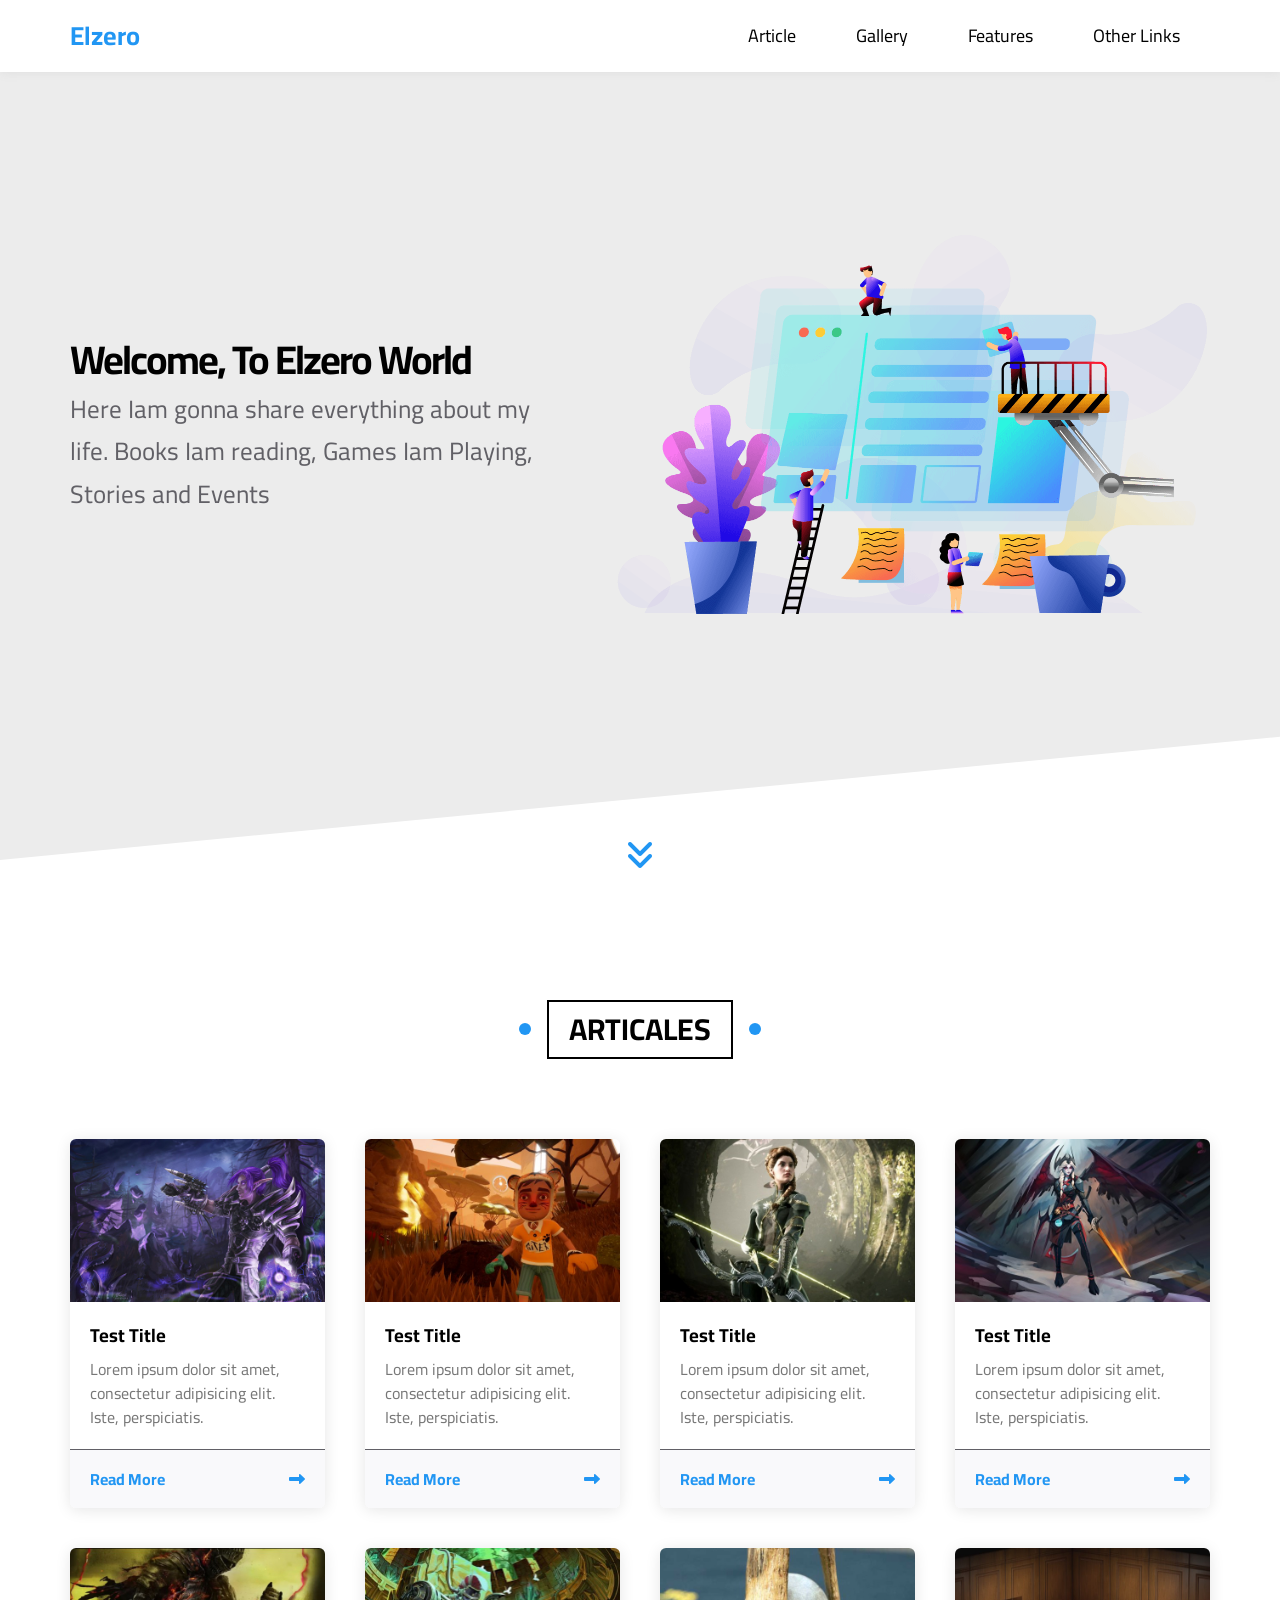
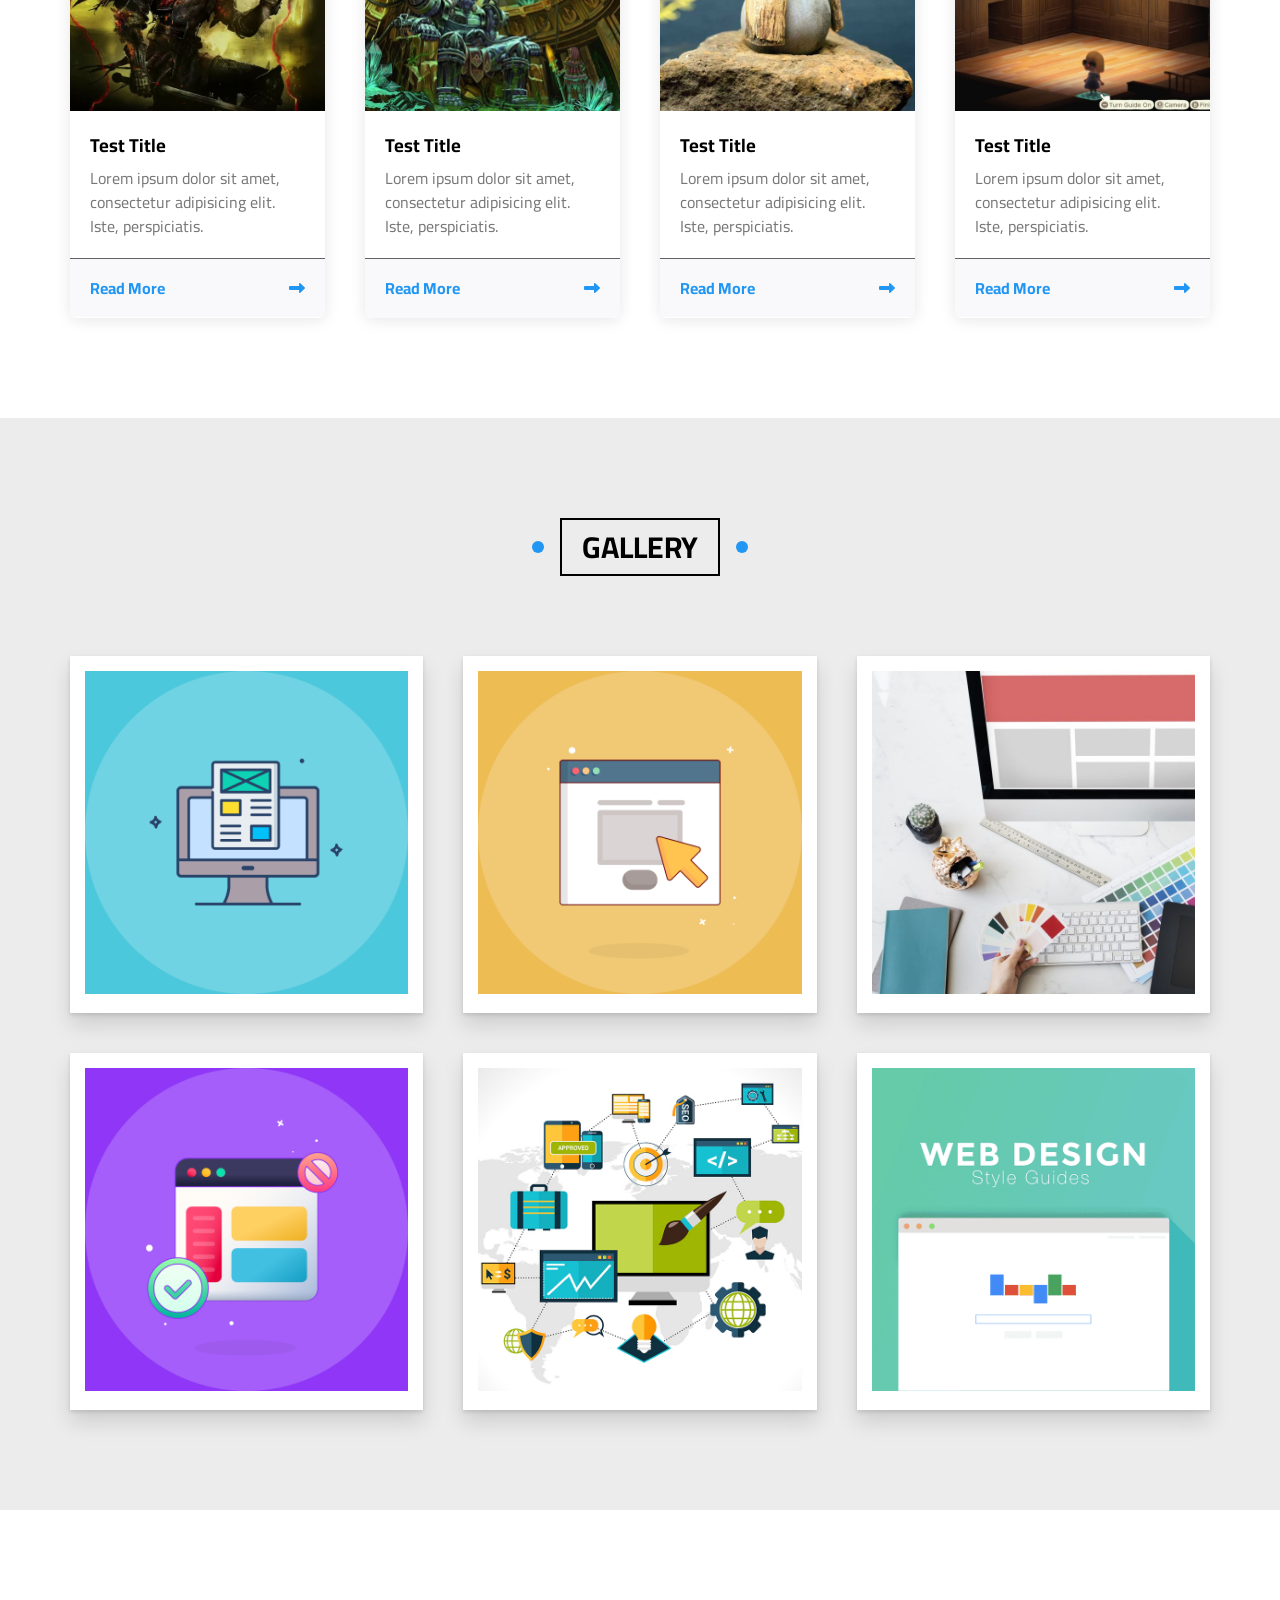
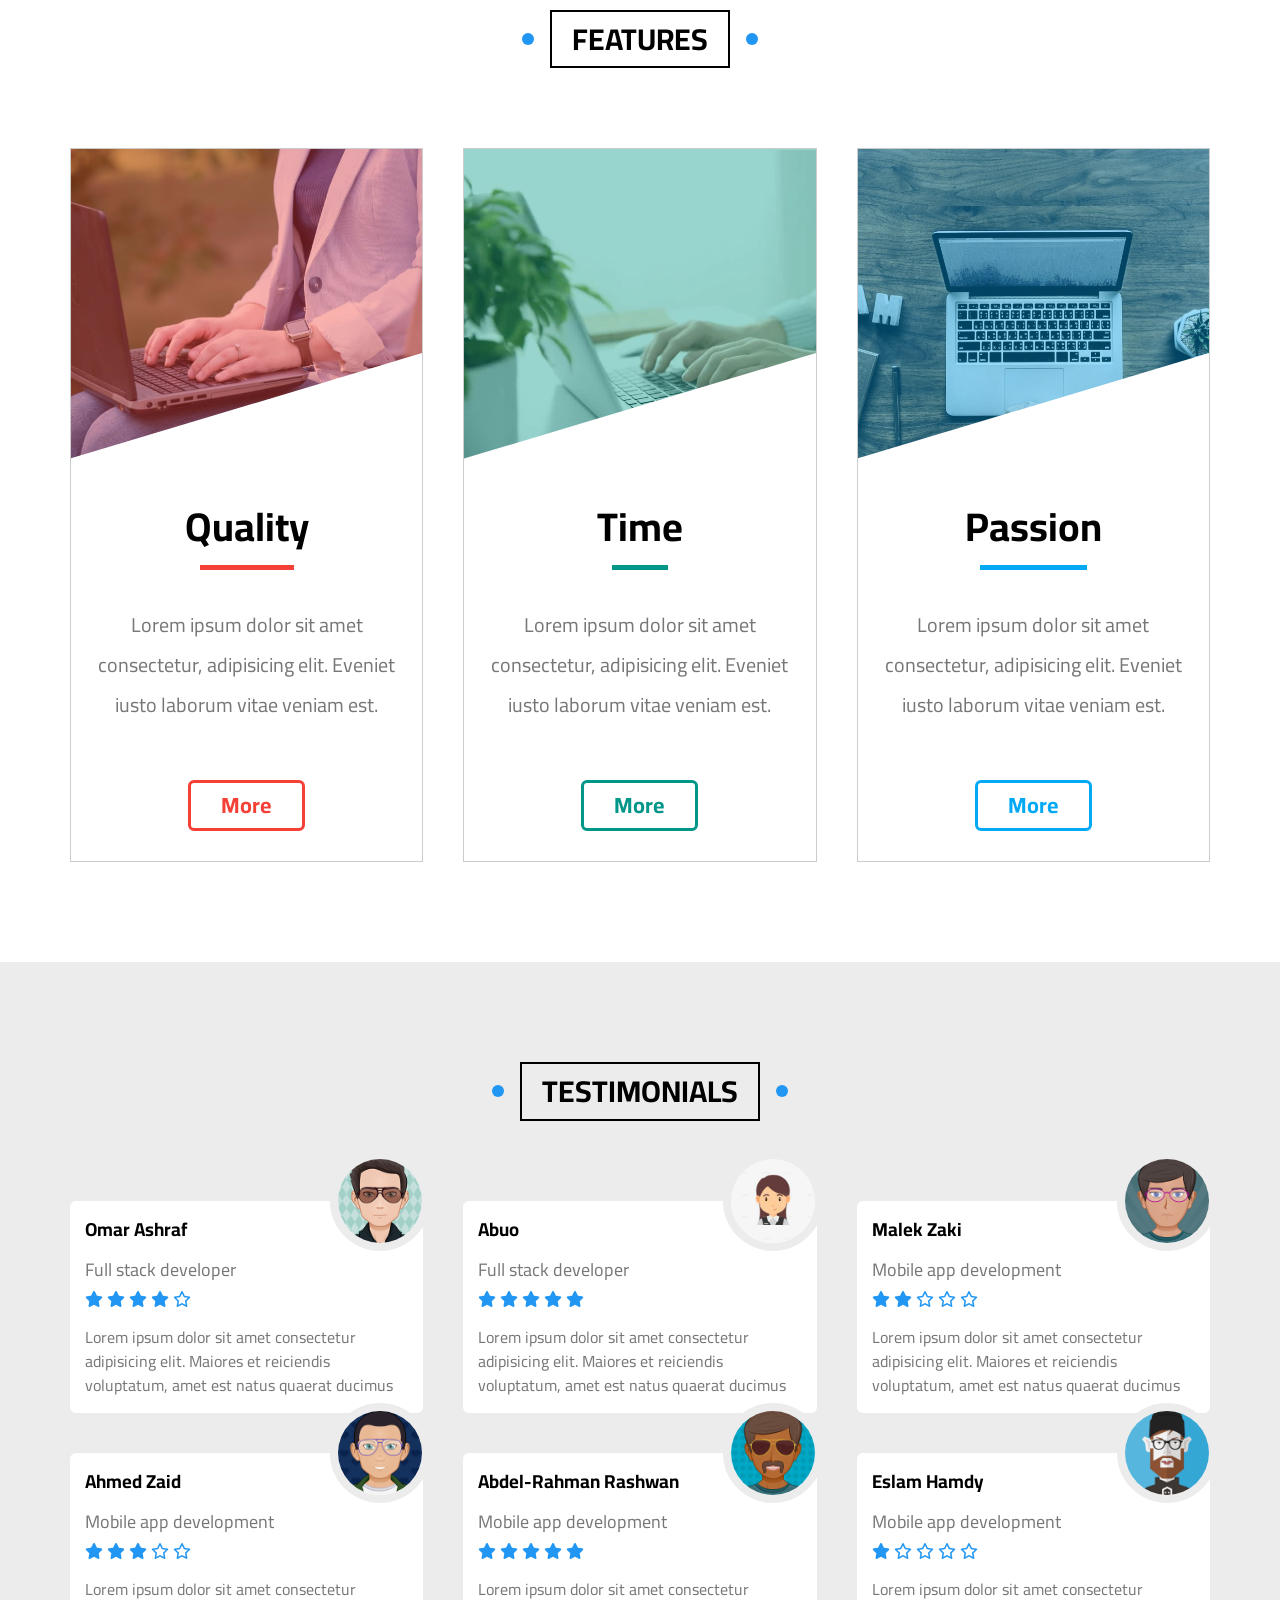
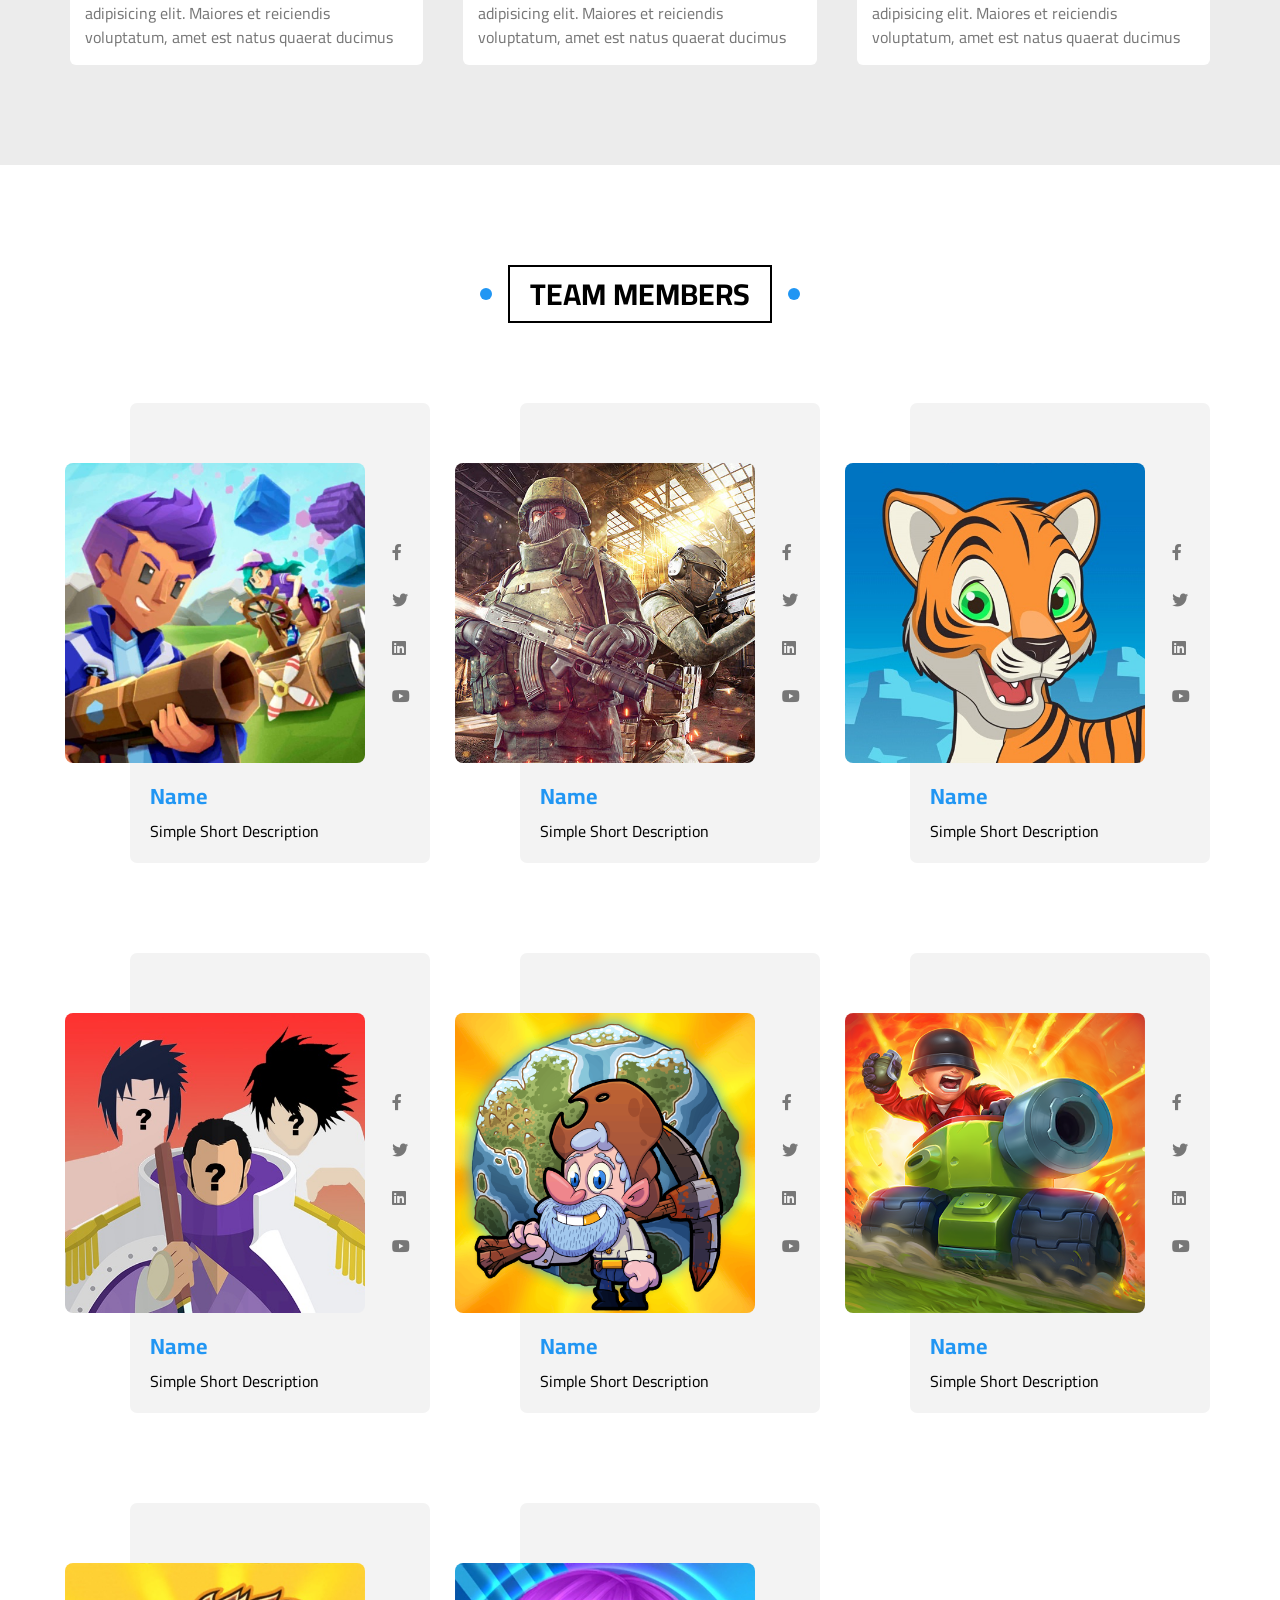
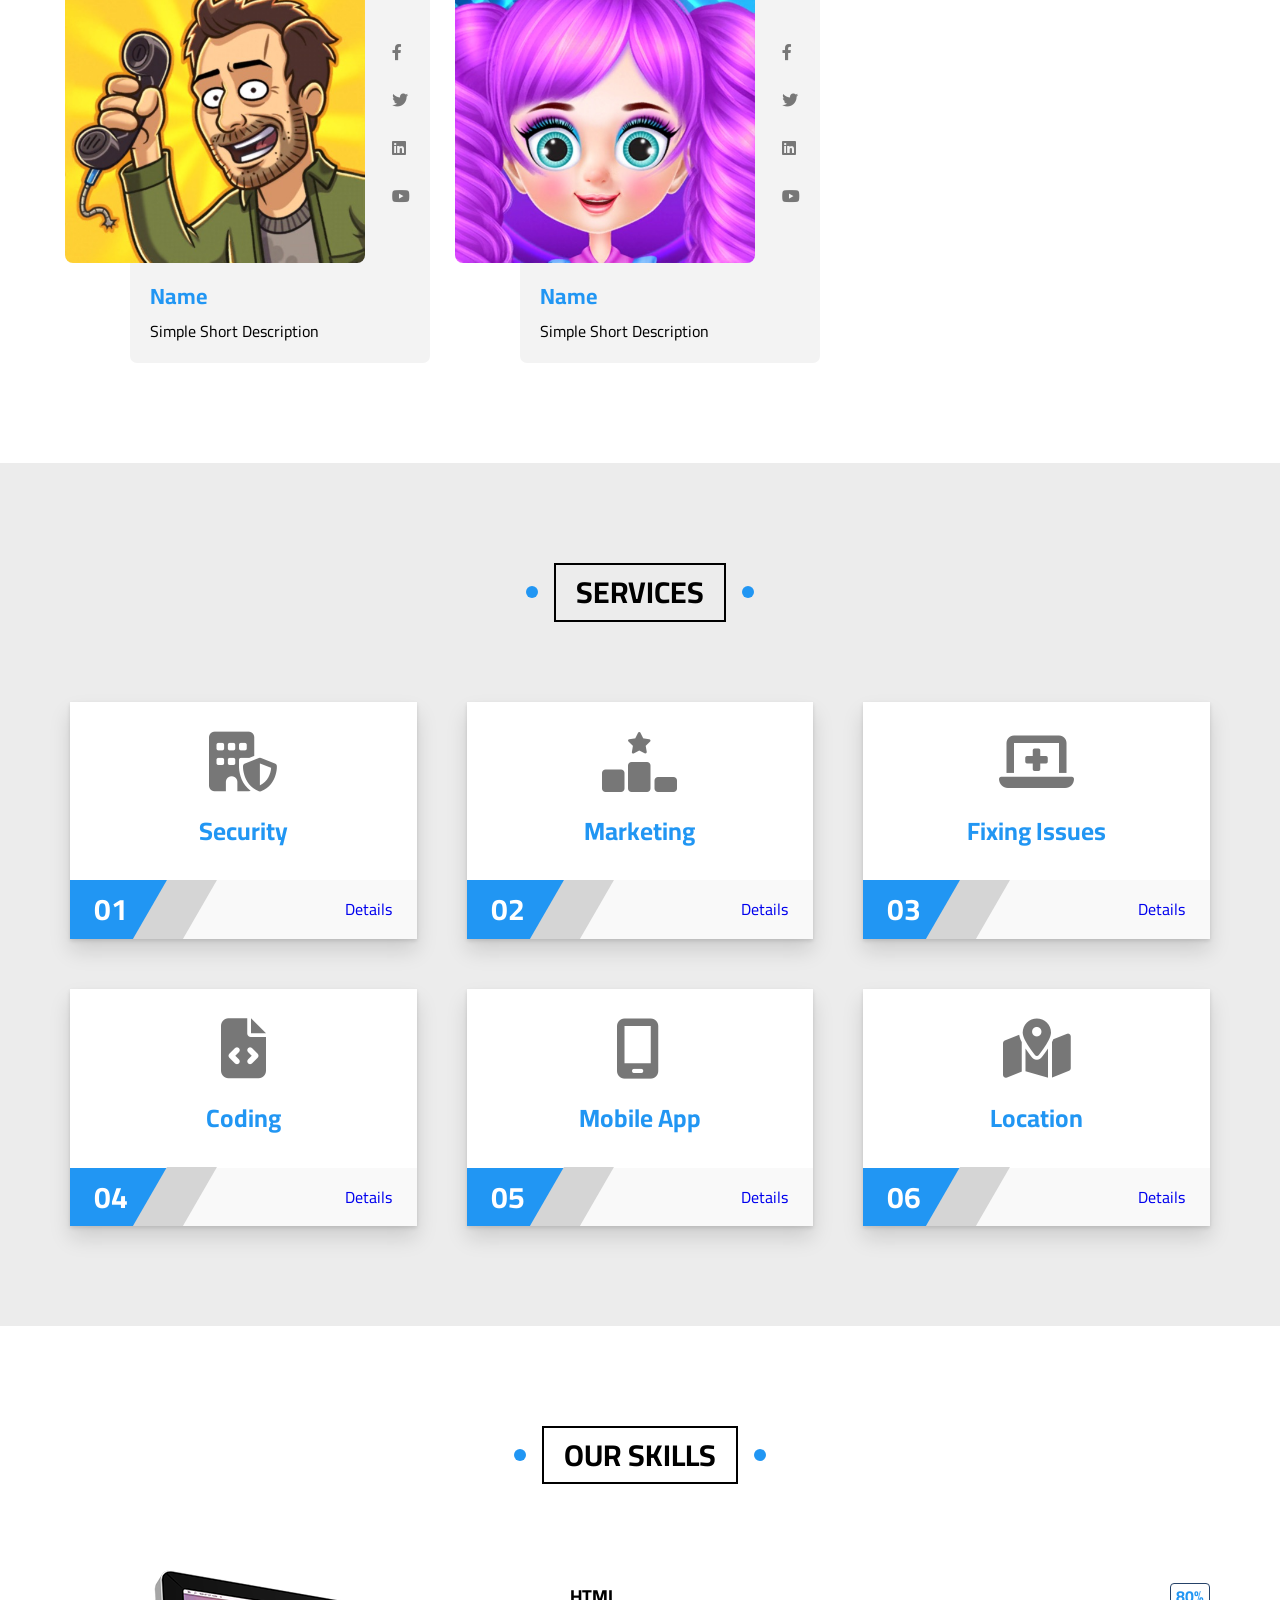
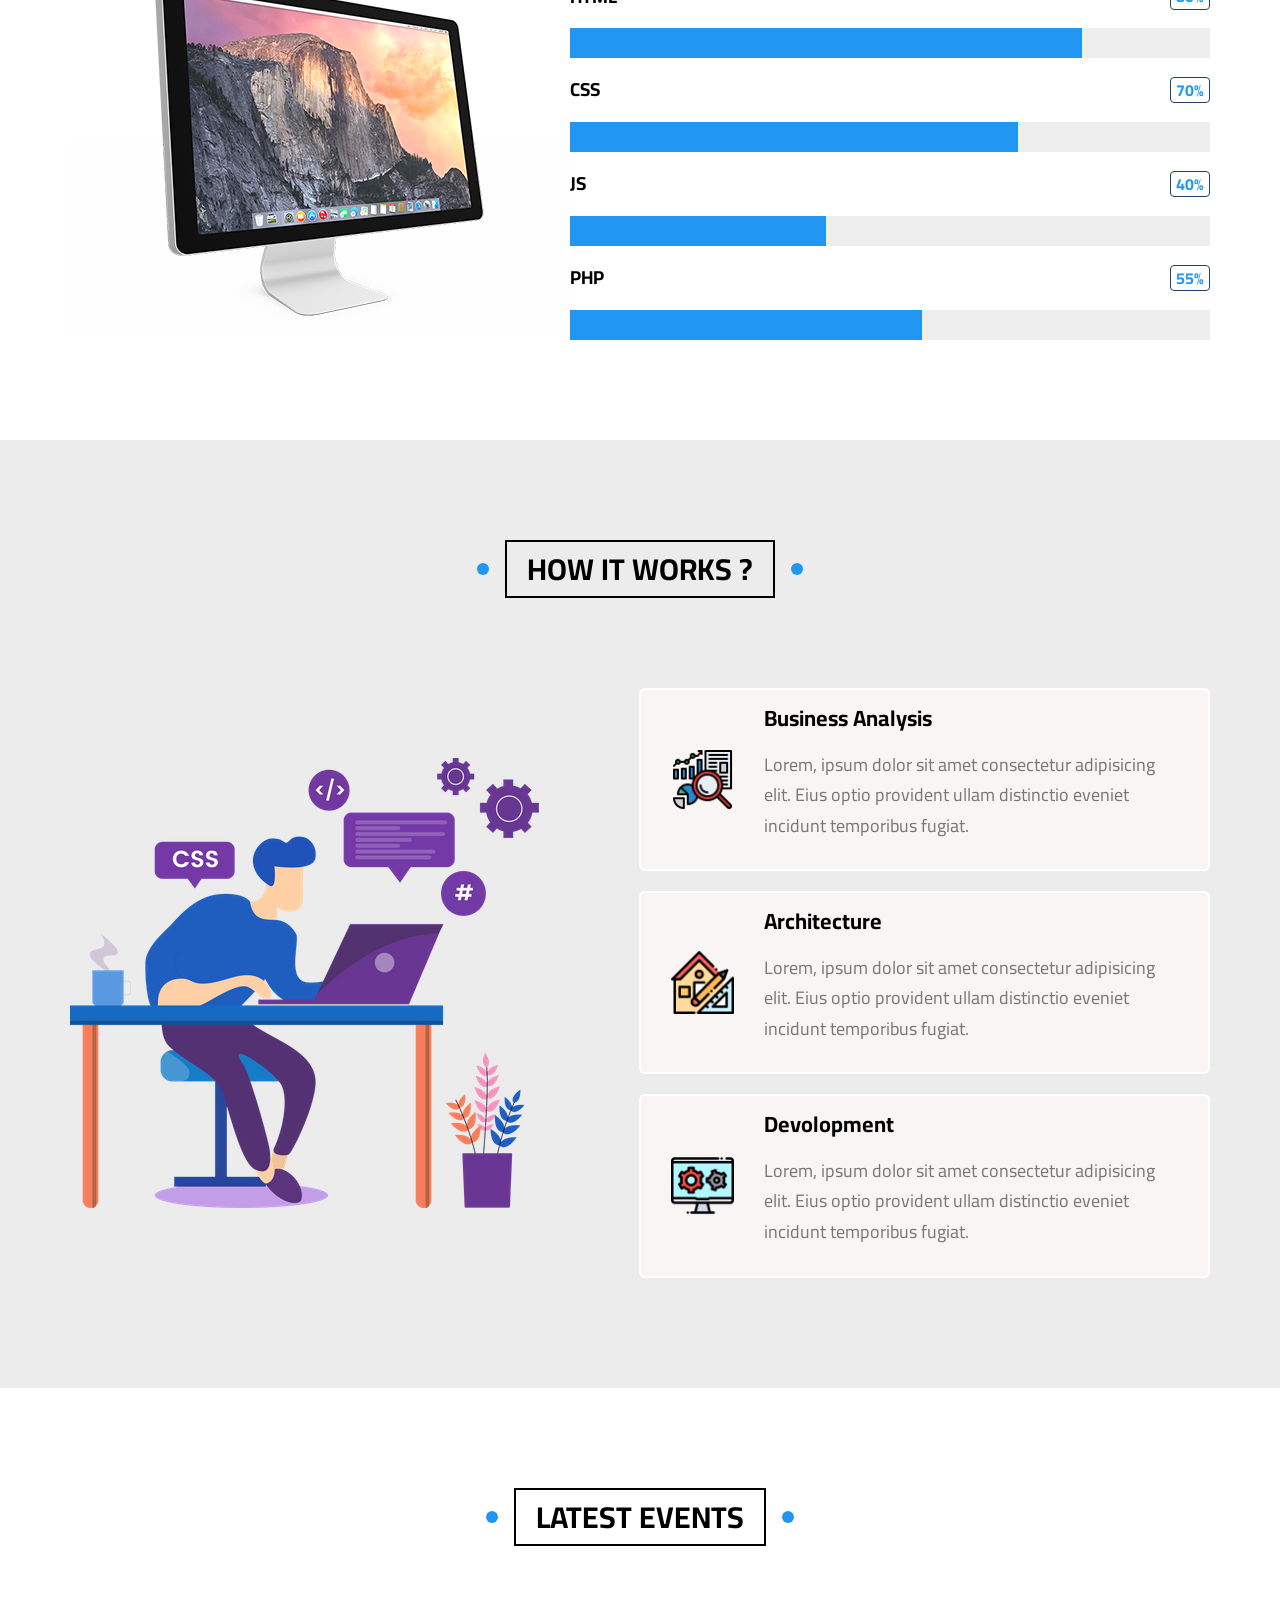
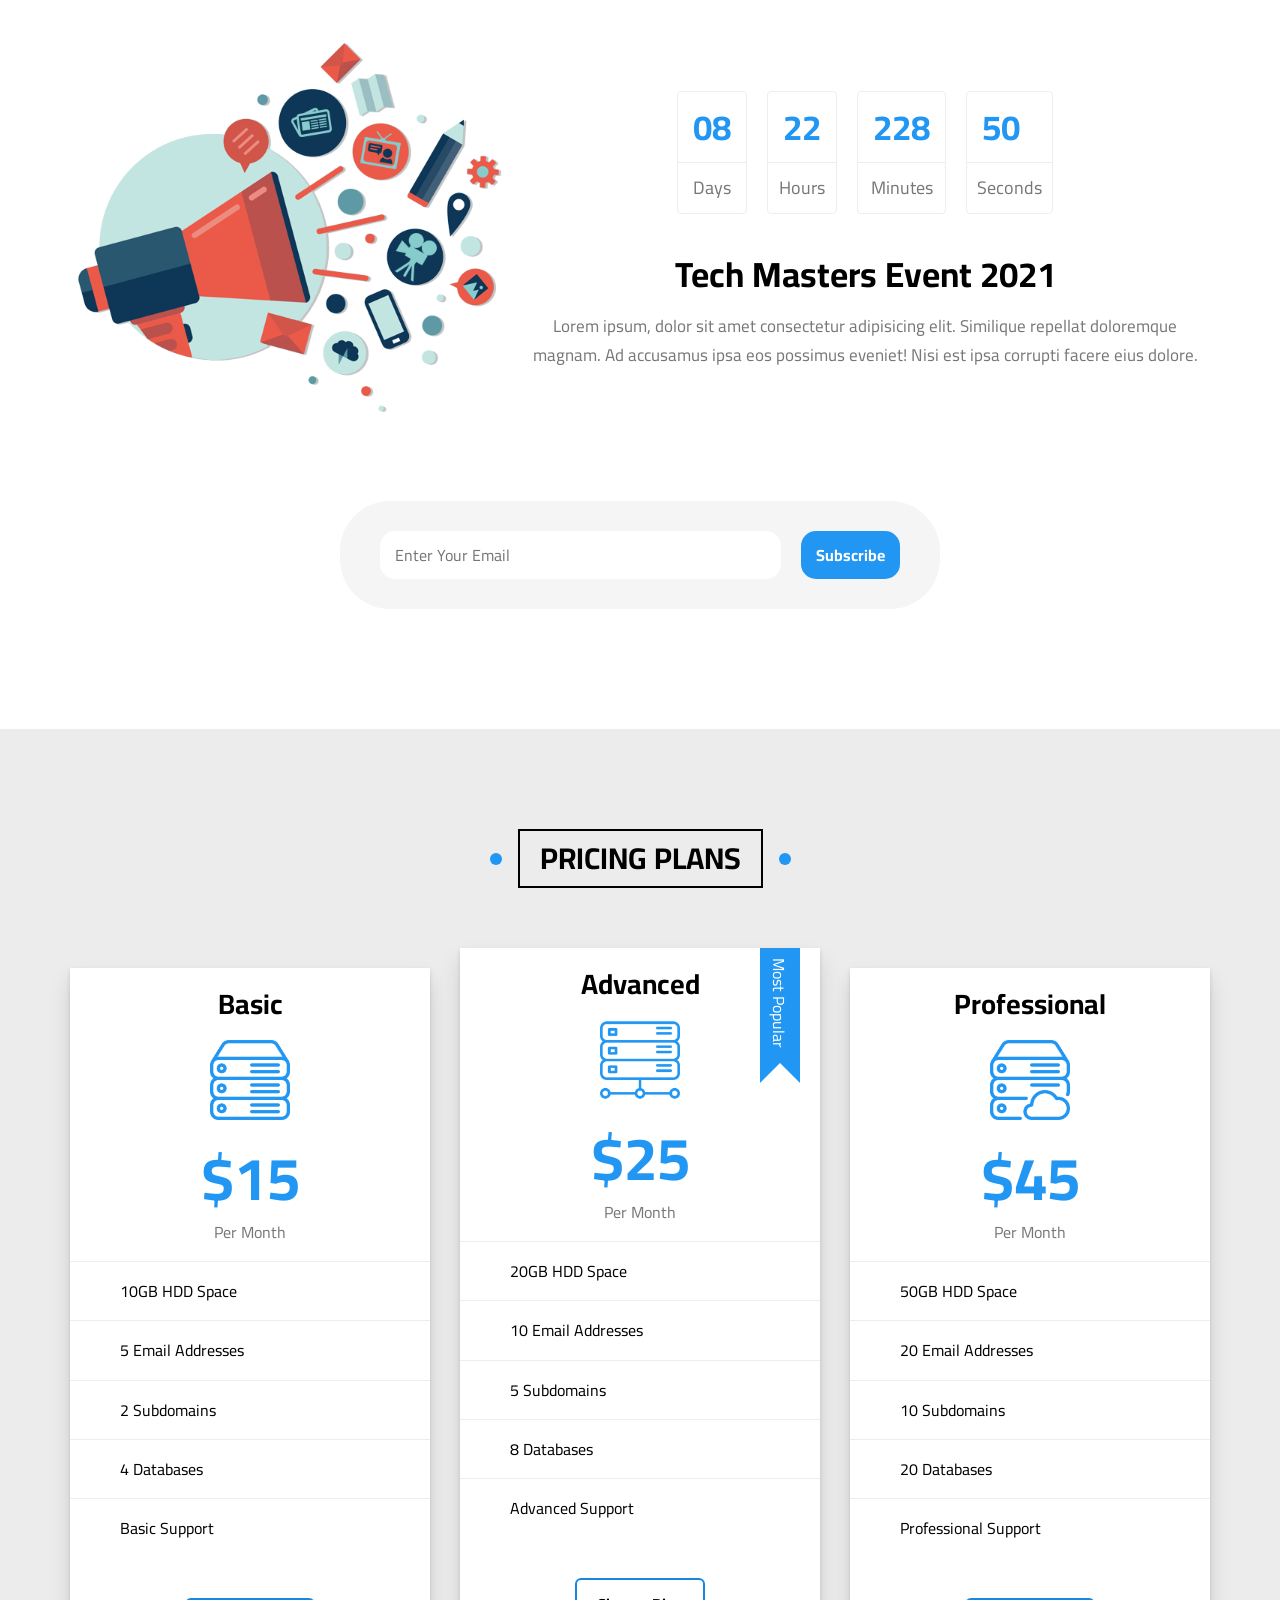
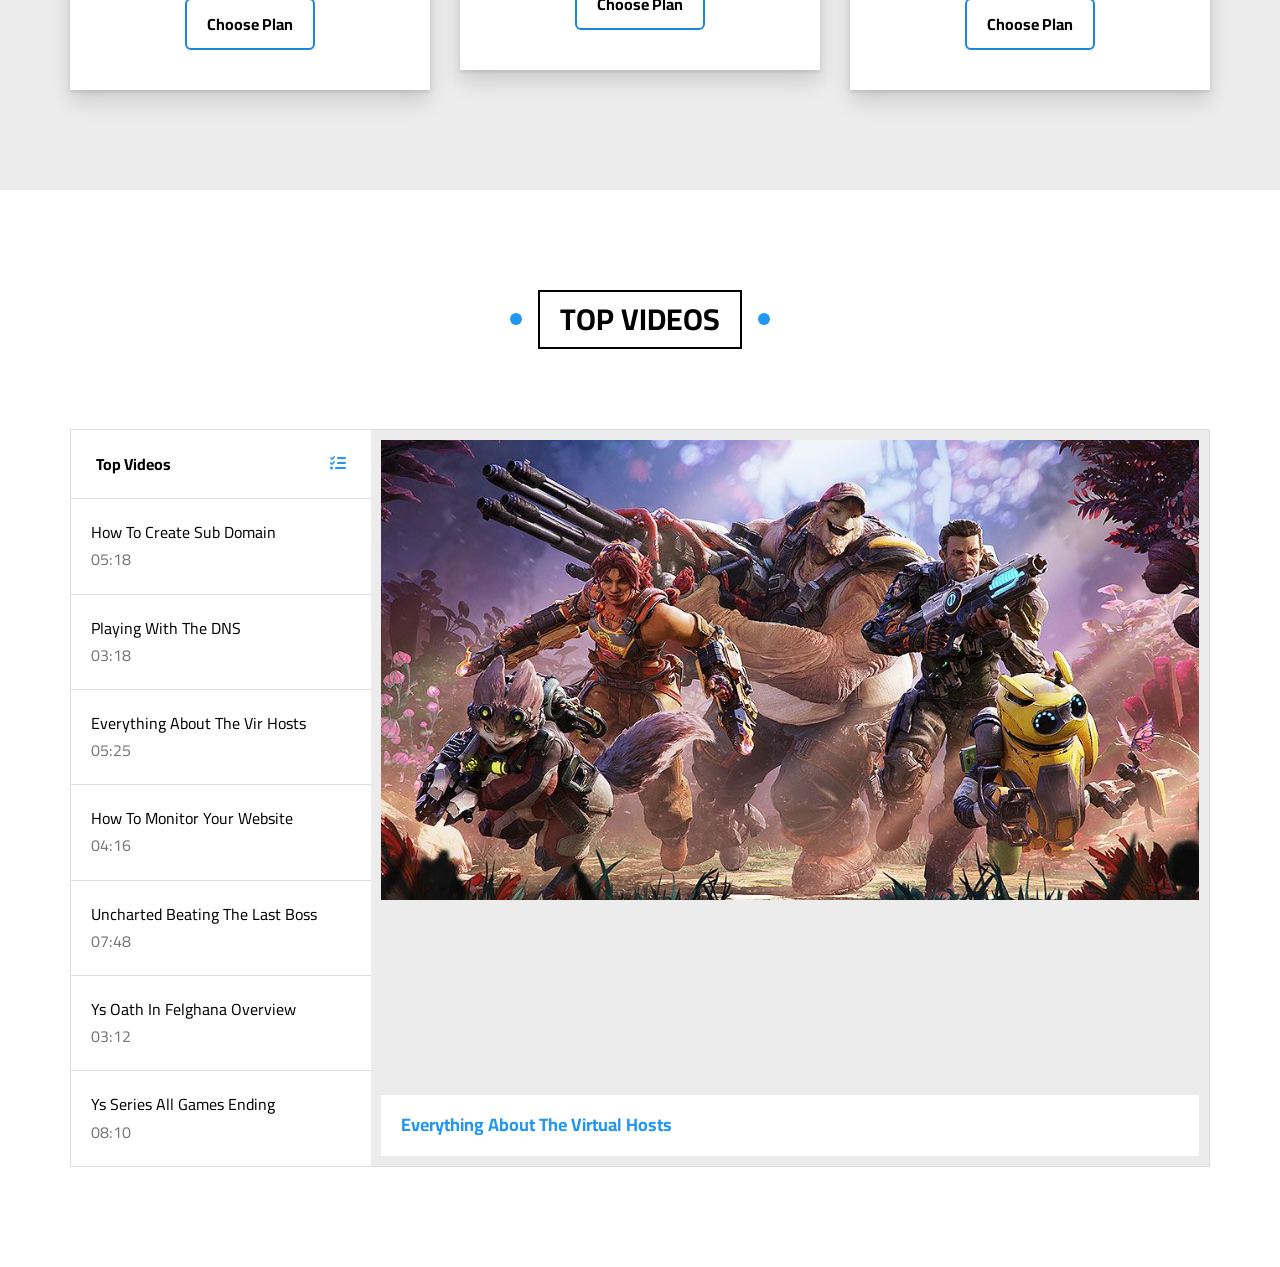
==== commit c0406a24: "Upload new section" ====
--- a/indx.html
+++ b/indx.html
@@ -692,7 +692,7 @@
           <ul>
             <li>How To Create Sub Domain<span>05:18</span></li>
             <li>Playing With The DNS <span>03:18</span></li>
-            <li>Everything About The Virtual Hosts <span>05:25</span></li>
+            <li>Everything About The Vir Hosts <span>05:25</span></li>
             <li>How To Monitor Your Website <span>04:16</span></li>
             <li>Uncharted Beating The Last Boss <span>07:48</span></li>
             <li>Ys Oath In Felghana Overview <span>03:12</span></li>
--- a/css/elzero.css
+++ b/css/elzero.css
@@ -1296,9 +1296,89 @@
   max-width: 80px;
 }
 
+/* End PRICING PLANS */
+/* Start videos */
+.videos {
+  padding-top: var(--main-padding-top);
+  padding-bottom: var(--main-padding-bottom);
+  position: relative;
+}
+
+.videos .holder {
+  position: relative;
+  display: flex;
+  justify-content: center;
+  background-color: var(--section-color);
+  border: 1px solid #ddd;
+}
+
+@media(max-width:991px) {
+  .videos .holder {
+    display: flex;
+    justify-content: center;
+    flex-direction: column;
+  }
+}
+
+.videos .holder .list {
+  min-width: 300px;
+  background-color: white;
+}
+
+.videos .holder .list .name {
+  display: flex;
+  justify-content: space-between;
+  font-weight: bold;
+  padding: 25px;
+}
+
+.videos .holder .list .name i {
+  color: var(--main-color);
+}
+
+.videos .holder .list ul li {
+  border-top: 1px solid #ddd;
+  padding: 20px;
+  line-height: 1.7;
+  transition: var(--main-transition);
+  cursor: pointer;
+}
+
+.videos .holder .list ul li:hover {
+  color: var(--main-color-alt);
+  font-size: 18px;
+  background-color: #fafafa;
+}
+
+.videos .holder .list ul li span {
+  display: block;
+  color: #777777;
+}
+
+.videos .holder .preview {
+  display: flex;
+  flex-direction: column;
+  justify-content: space-between;
+  padding: 10px;
+}
+
+.videos .holder .preview img {
+  max-width: 100%;
+}
+
+.videos .holder .preview p {
+  background-color: white;
+  padding: 20px;
+  font-size: 18px;
+  font-weight: bold;
+  color: var(--main-color);
+  margin: 0;
+}
+
+/* End videos */
 /* Start Awesome */
 /* End Awesome */
-/* End PRICING PLANS */
+
 /* Start animation */
 @keyframes up-and-down {
 
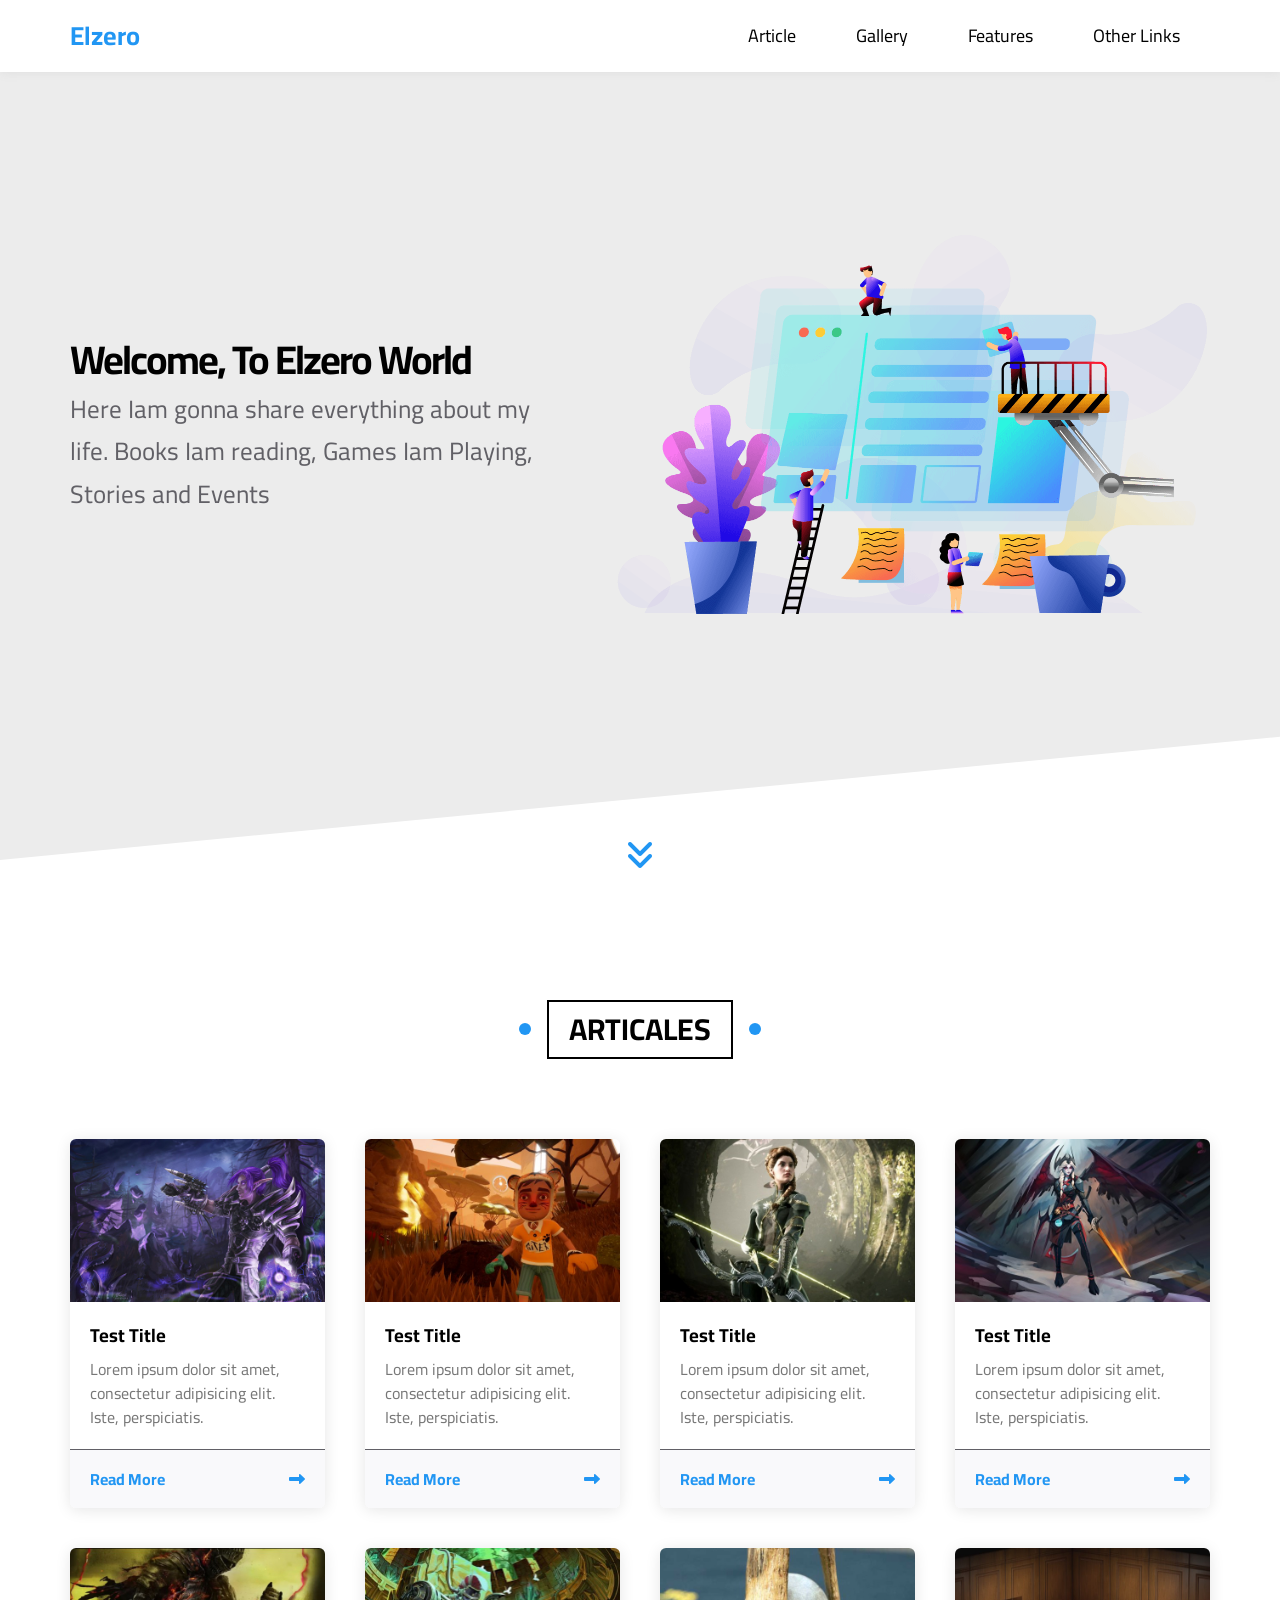
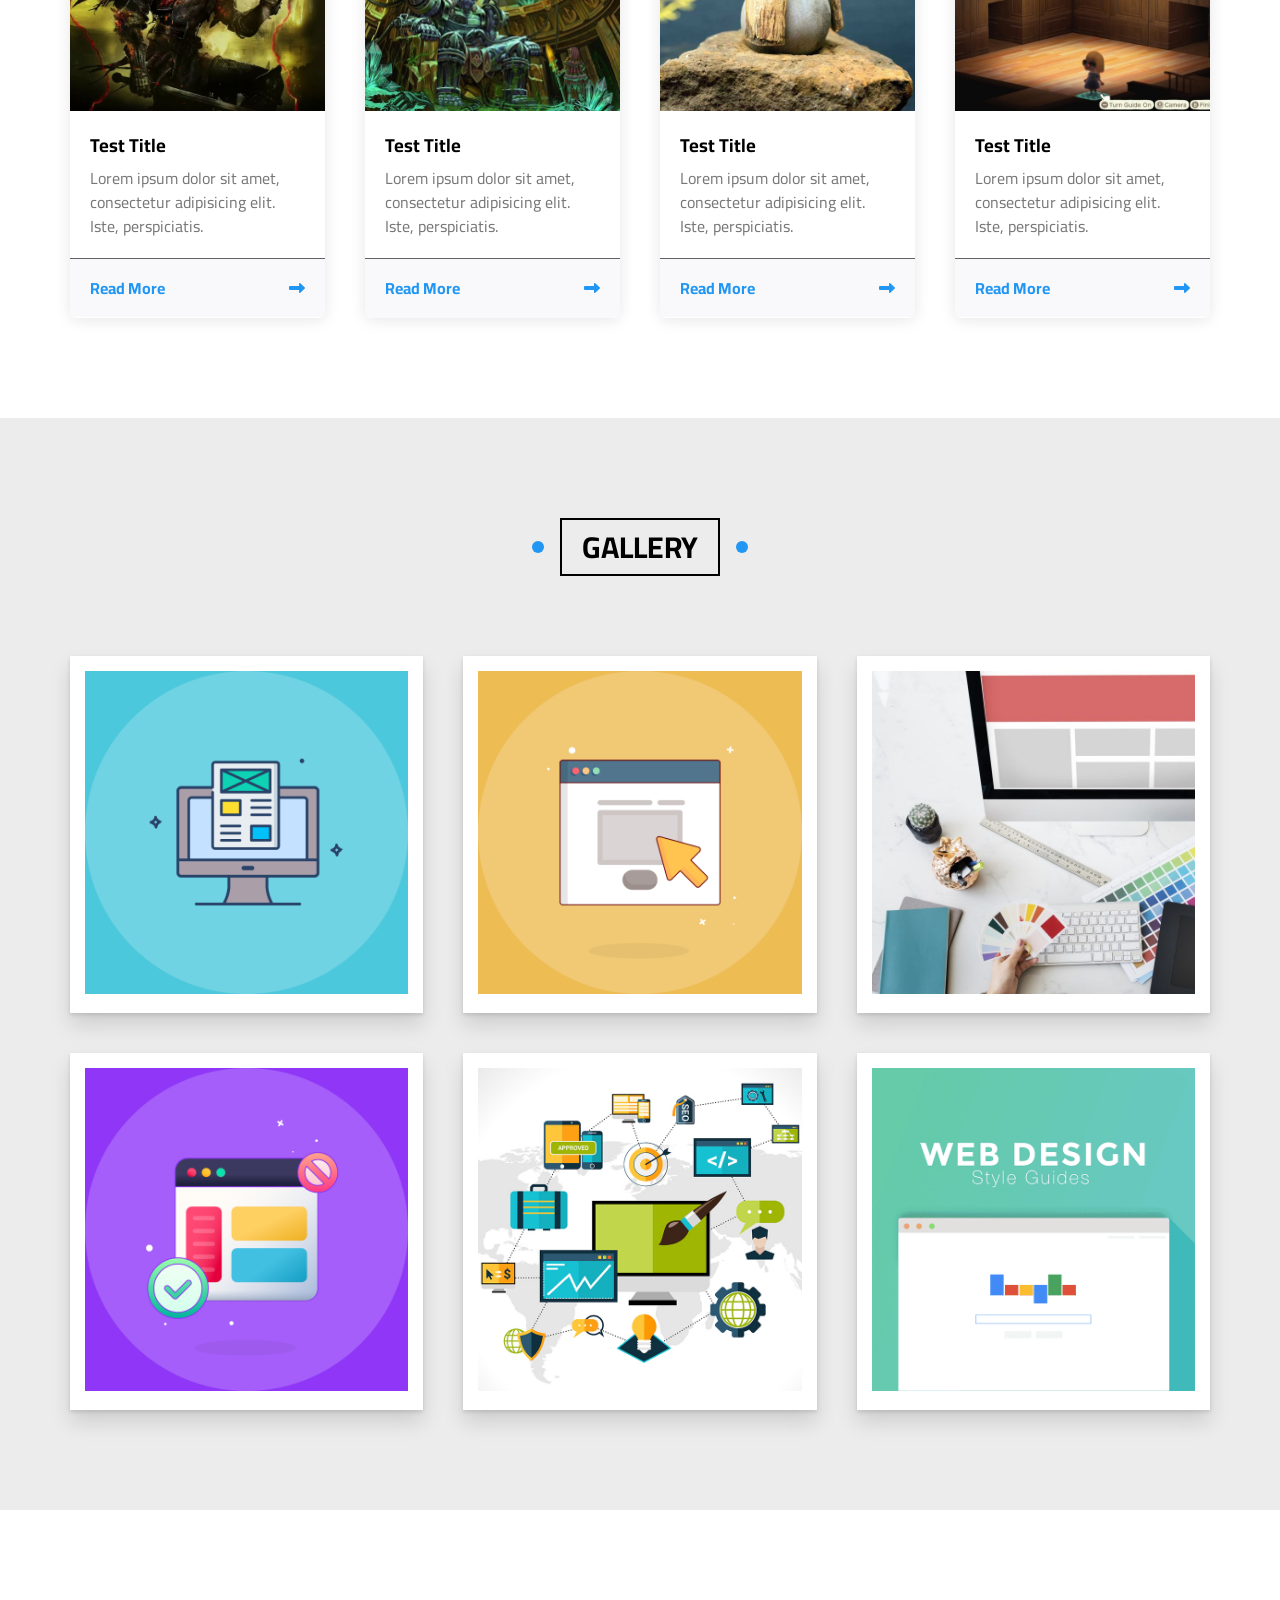
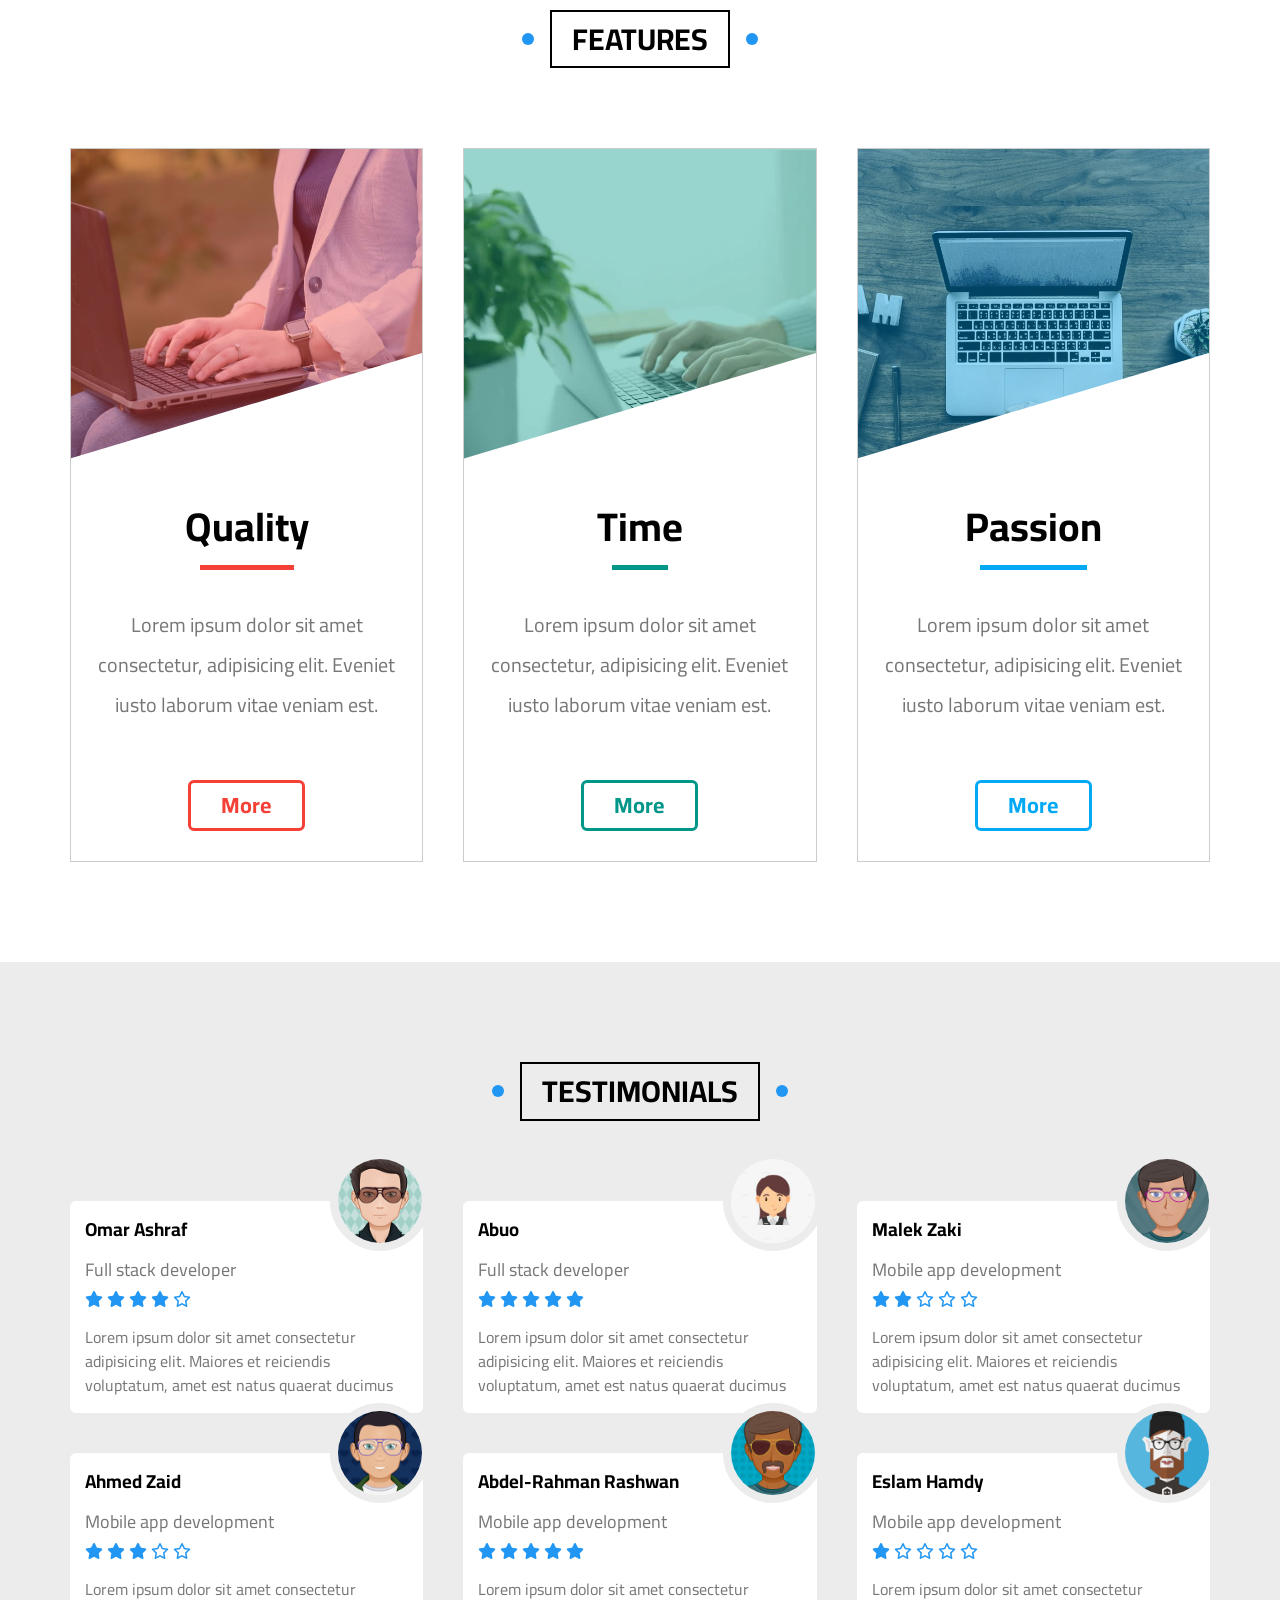
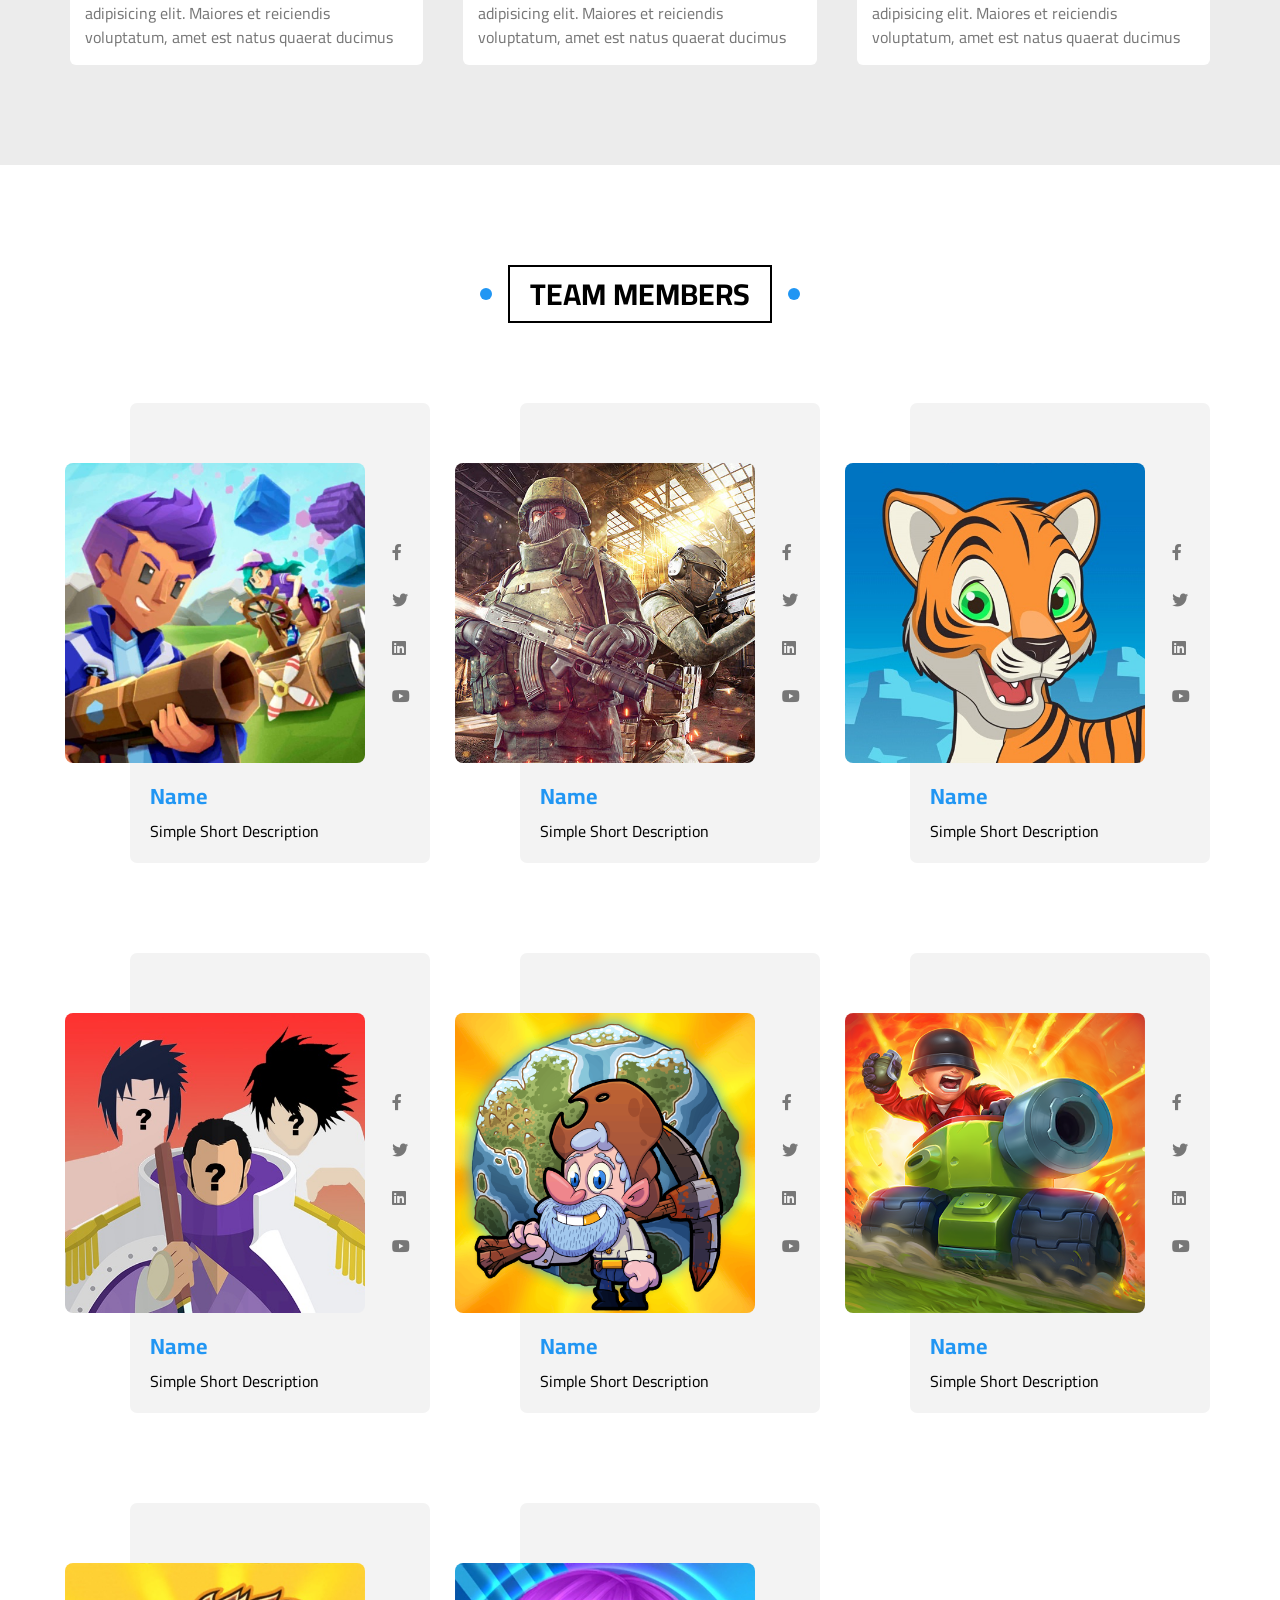
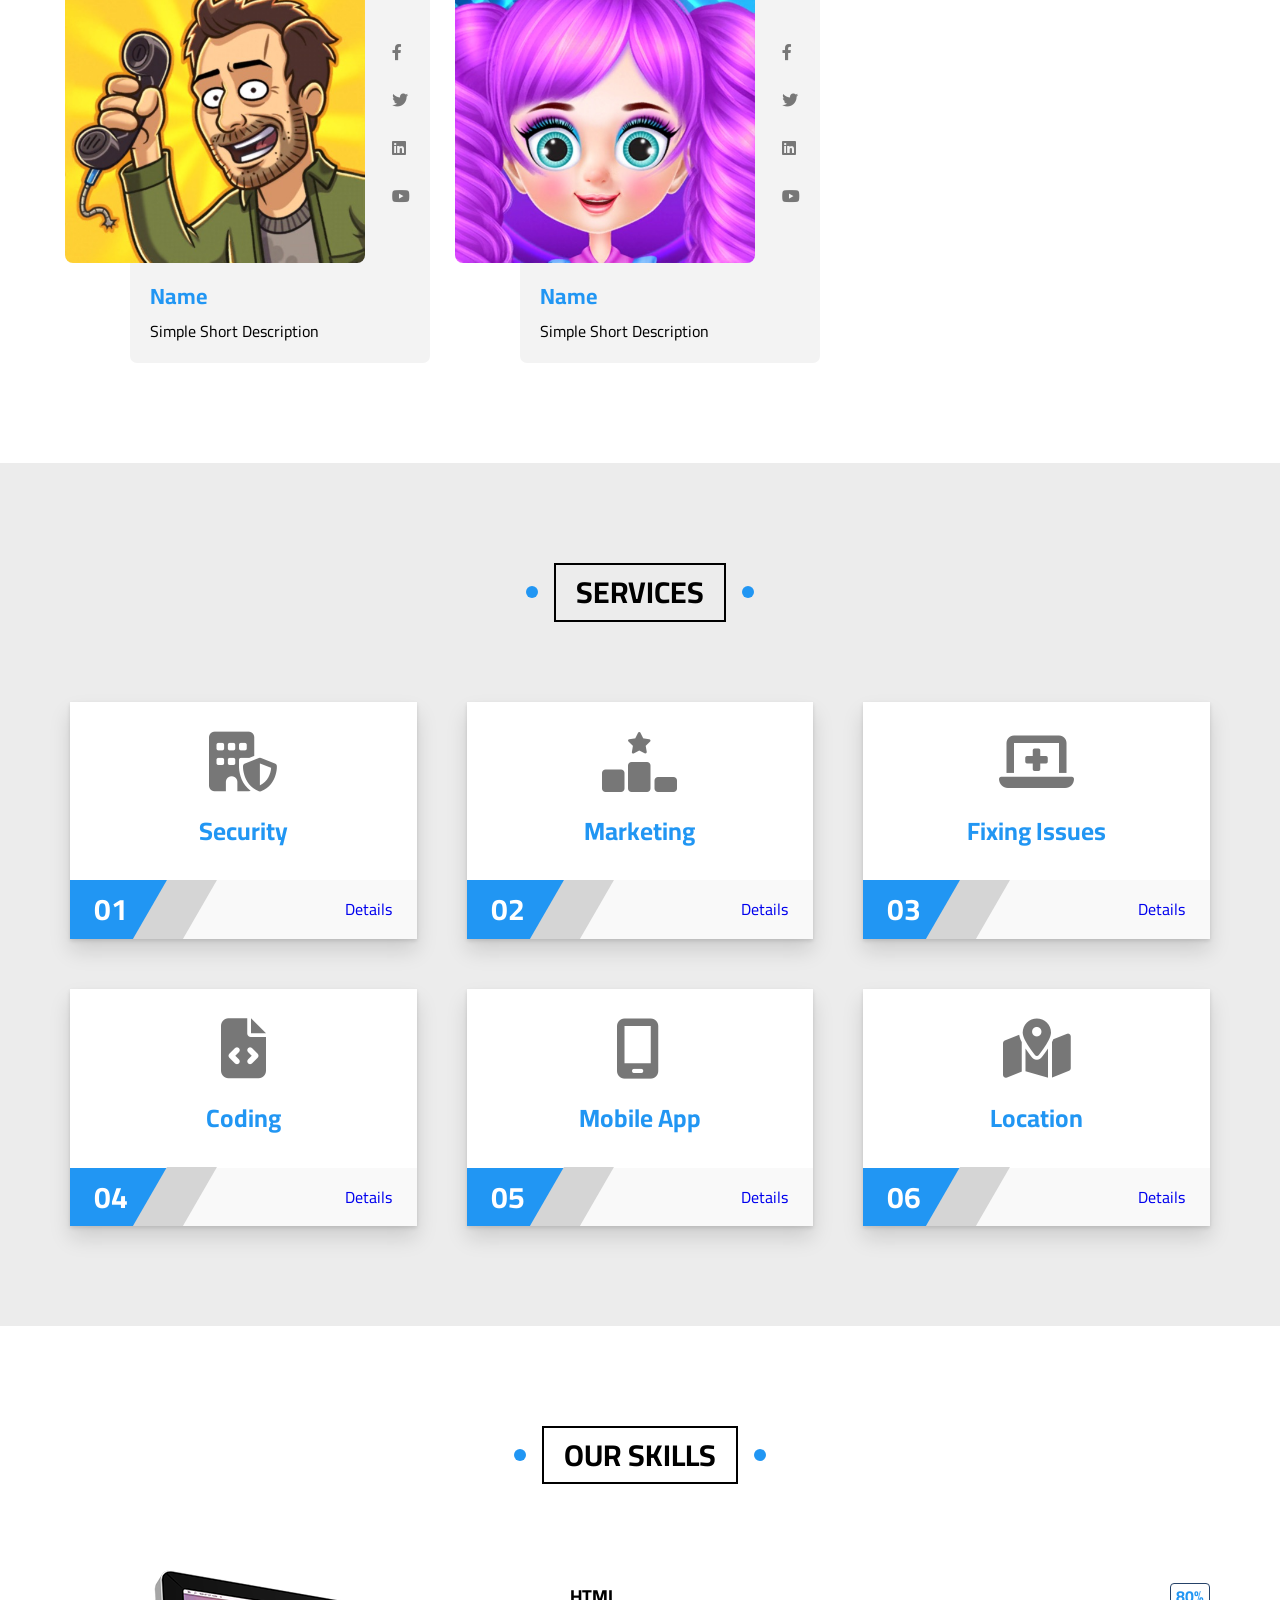
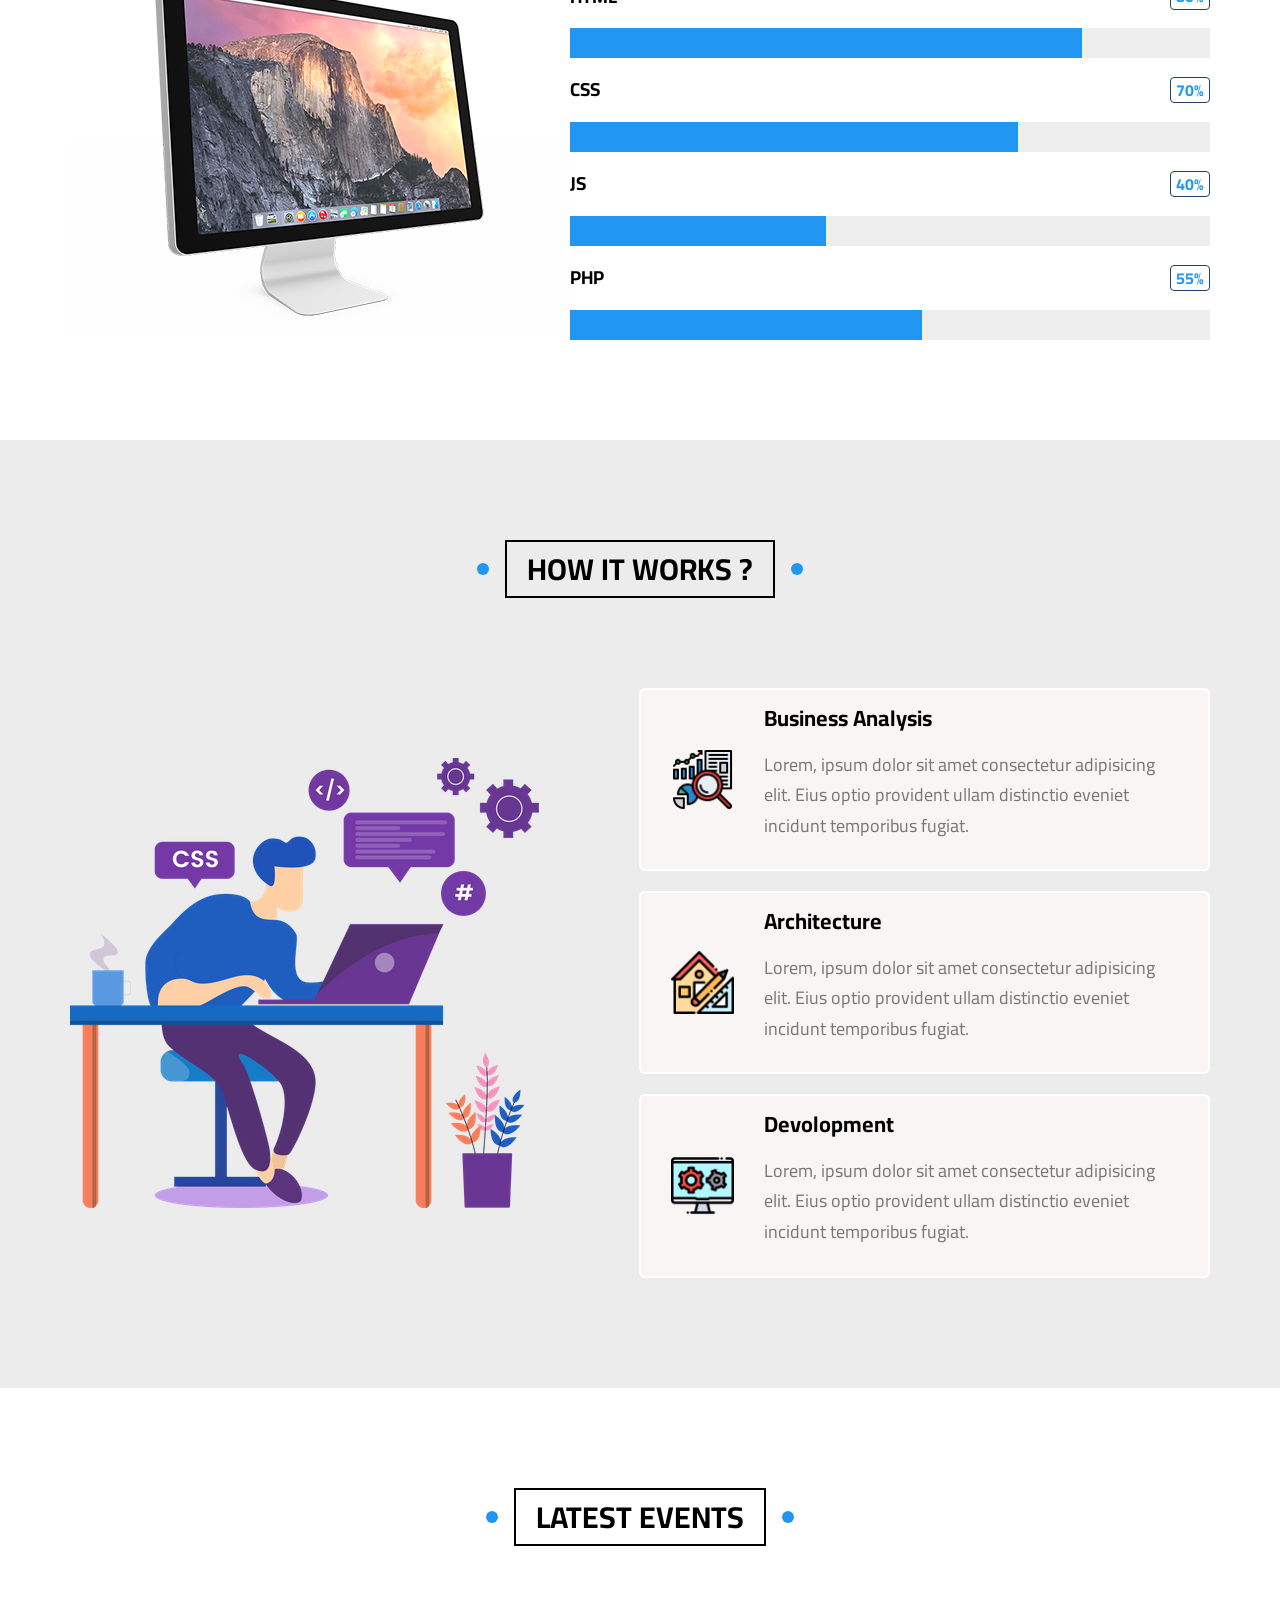
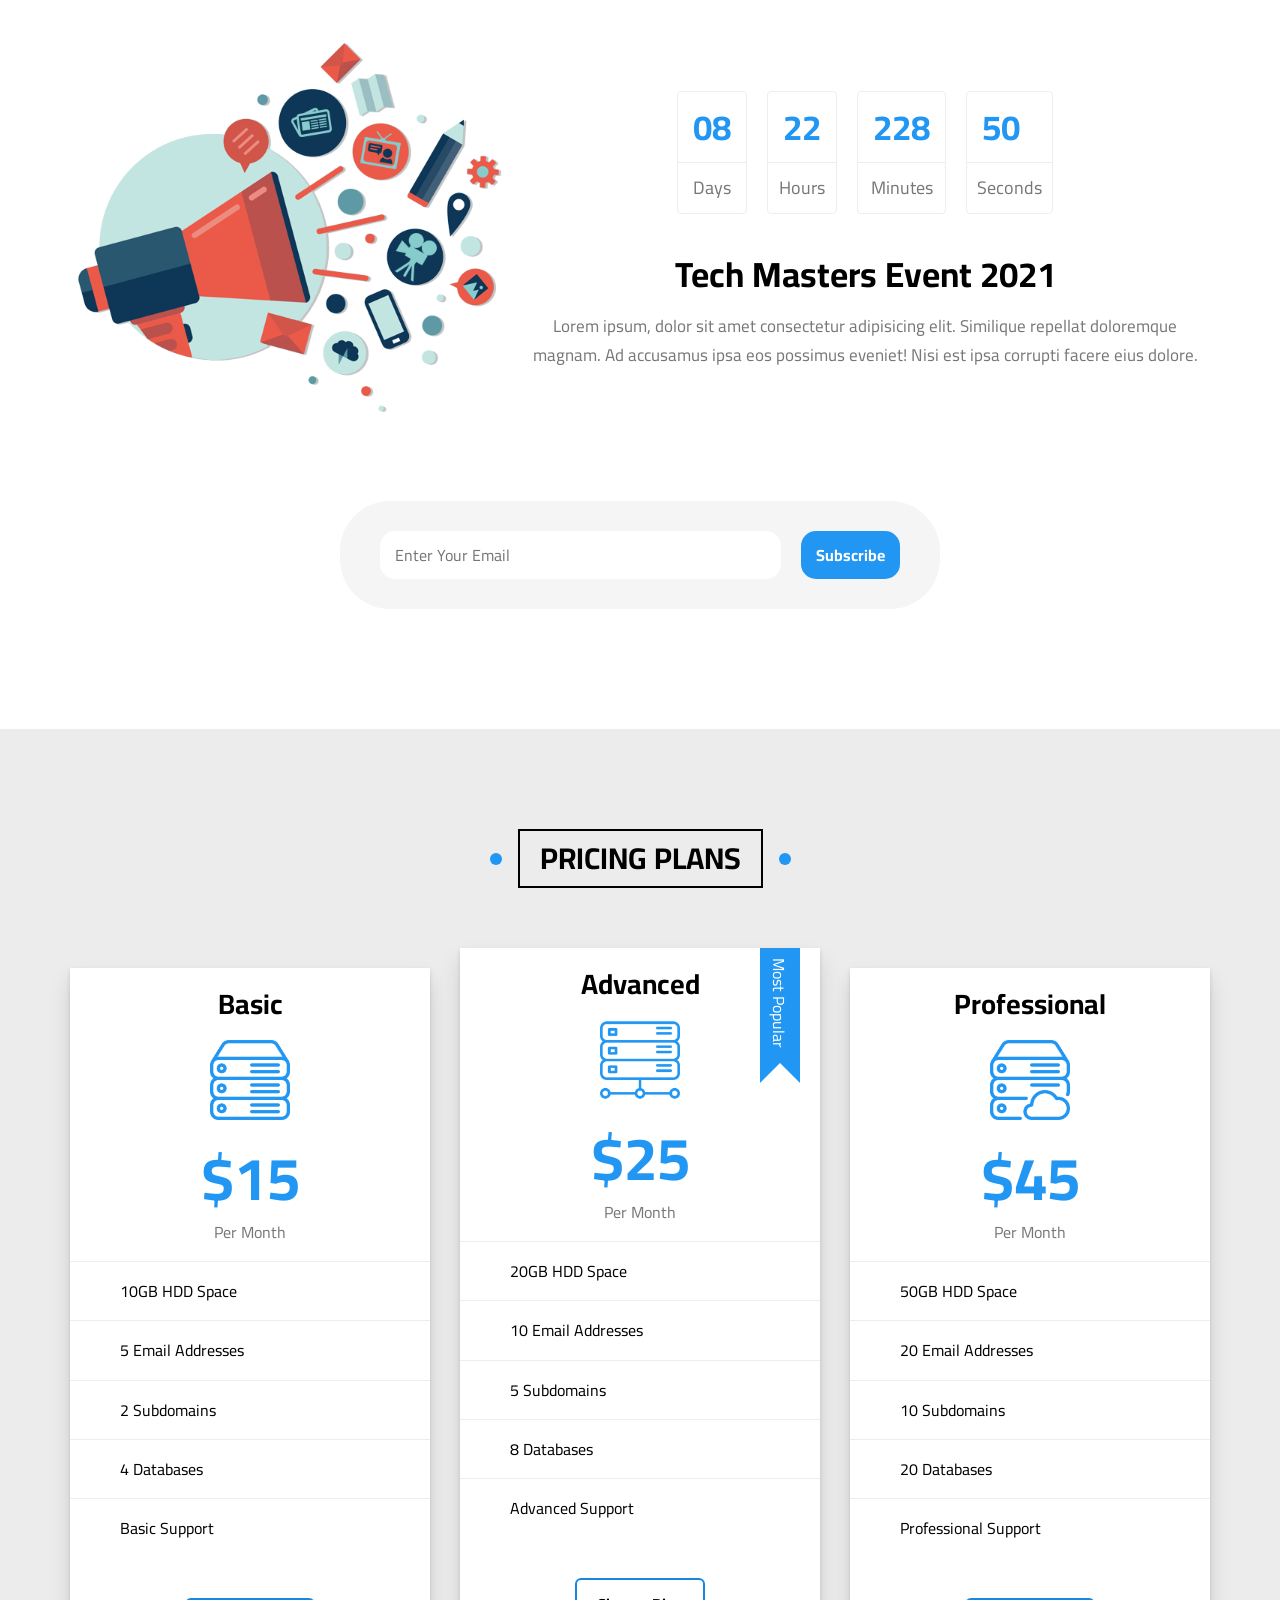
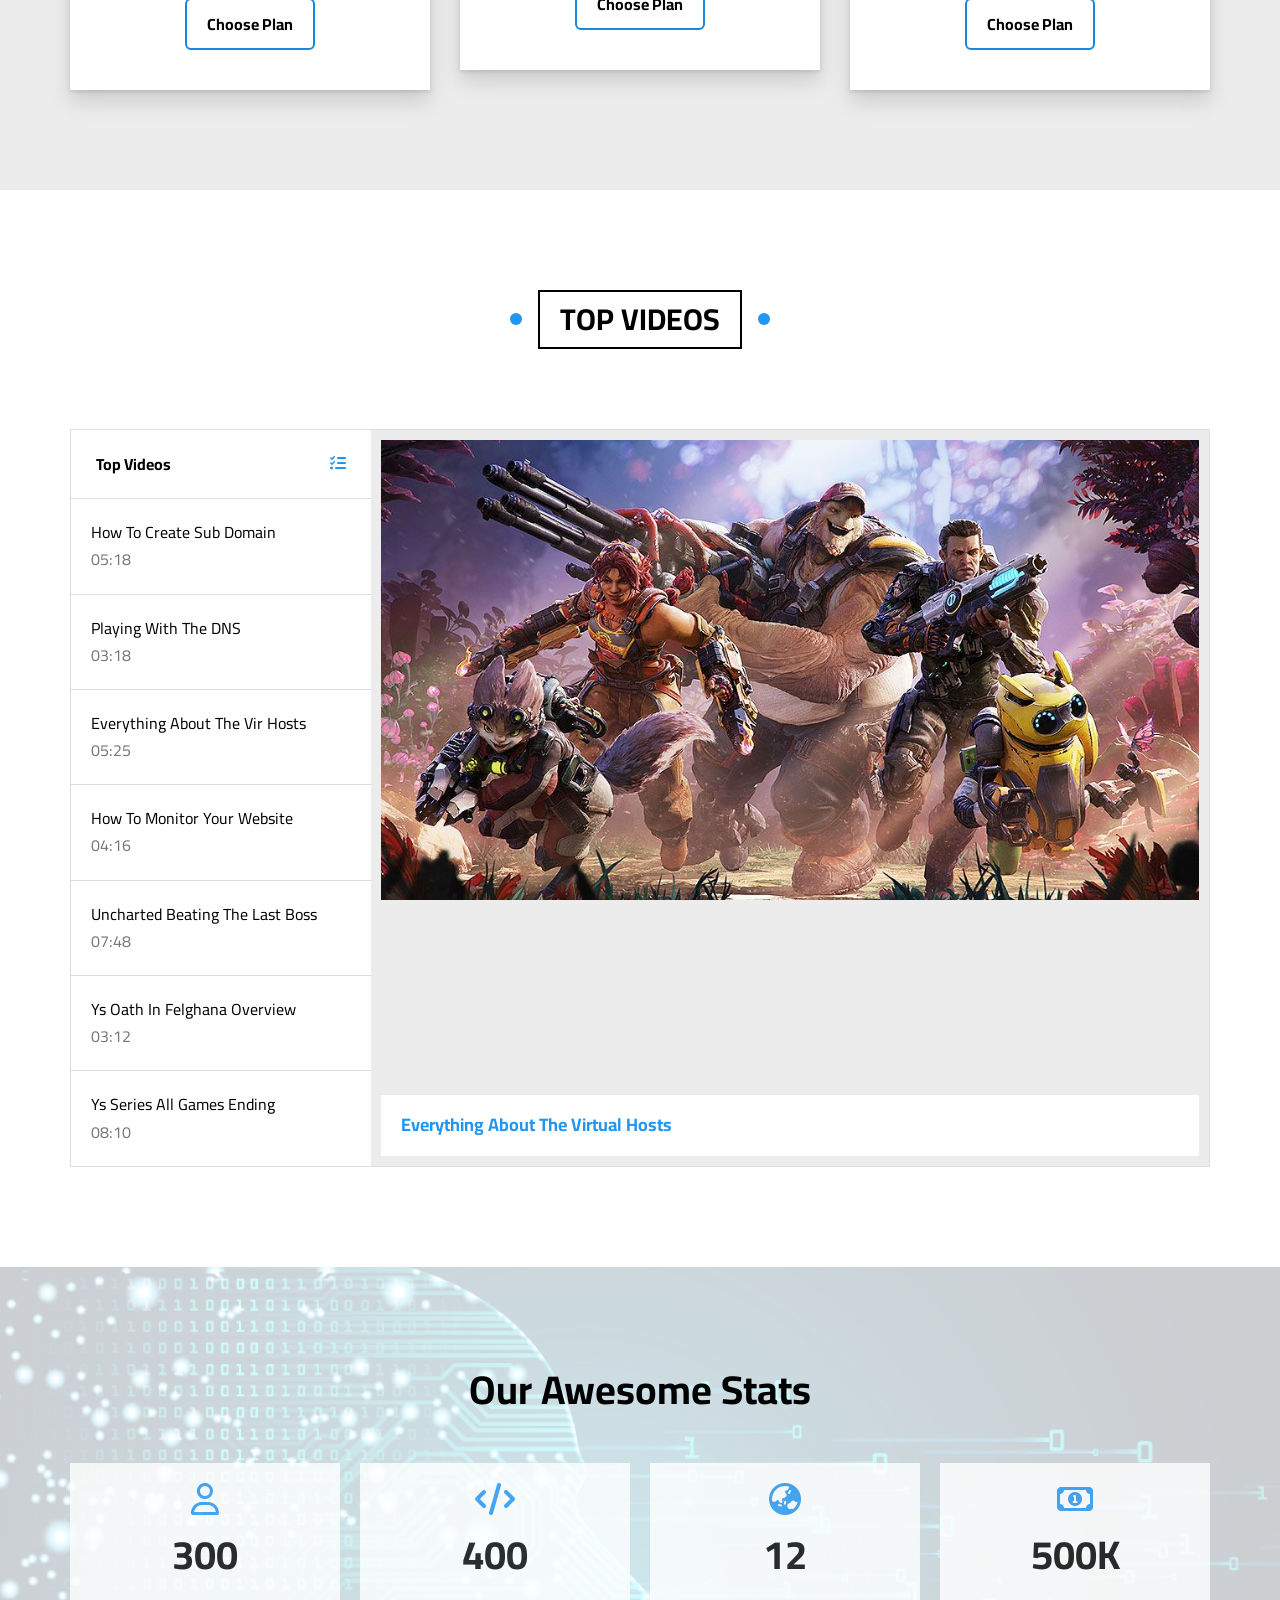
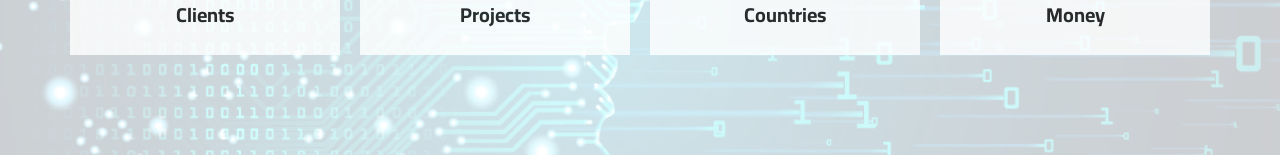
==== commit 63130173: "Upload new section" ====
--- a/indx.html
+++ b/indx.html
@@ -708,6 +708,31 @@
   </div>
   <!-- End Videos -->
   <!-- Start Awesome  -->
+  <div class="awesome" id="awesome">
+    <h2>Our Awesome Stats</h2>
+    <div class="container">
+      <div class="box">
+        <i class="far fa-user fa-2x fa-fw"></i>
+        <span class="number">300</span>
+        <span class="text">Clients</span>
+      </div>
+      <div class="box">
+        <i class="fas fa-code fa-2x fa-fw"></i>
+        <span class="number">400</span>
+        <span class="text">Projects</span>
+      </div>
+      <div class="box">
+        <i class="fas fa-globe-asia fa-2x fa-fw"></i>
+        <span class="number">12</span>
+        <span class="text">Countries</span>
+      </div>
+      <div class="box">
+        <i class="far fa-money-bill-alt fa-2x fa-fw"></i>
+        <span class="number">500K</span>
+        <span class="text">Money</span>
+      </div>
+    </div>
+  </div>
   <!-- End Awesome  -->
 </body>
 
--- a/css/elzero.css
+++ b/css/elzero.css
@@ -1377,6 +1377,98 @@
 
 /* End videos */
 /* Start Awesome */
+.awesome {
+  padding-top: var(--main-padding-top);
+  padding-bottom: var(--main-padding-bottom);
+  position: relative;
+  background-image: url("../images/stats.jpg");
+  background-size: cover;
+  min-height: 300px;
+}
+
+.awesome::before {
+  content: "";
+  position: absolute;
+  left: 0;
+  top: 0;
+  width: 100%;
+  height: 100%;
+  background-color: rgb(255 255 255 / 80%);
+}
+
+.awesome h2 {
+  font-weight: bold;
+  font-size: 40px;
+  width: fit-content;
+  margin: 0 auto 50px;
+  position: relative;
+}
+
+.awesome .container {
+  display: grid;
+  grid-template-columns: repeat(auto-fill, minmax(250px, 1fr));
+  gap: 20px;
+}
+
+.awesome .container .box {
+  background-color: white;
+  padding: 20px 40px;
+  display: flex;
+  flex-direction: column;
+  align-items: center;
+  line-height: 2;
+  z-index: 2;
+  opacity: 0.8;
+  position: relative;
+}
+
+.awesome .container .box:hover {
+  opacity: 1;
+}
+
+.awesome .container .box::before {
+  content: "";
+  position: absolute;
+  left: 0;
+  bottom: 0;
+  height: 0;
+  width: 2px;
+  font-weight: bold;
+  background-color: var(--main-color-alt);
+  transition: 1s;
+}
+
+.awesome .container .box::after {
+  content: "";
+  position: absolute;
+  right: 0;
+  top: 0;
+  height: 0;
+  width: 2px;
+  font-weight: bold;
+  background-color: var(--main-color-alt);
+  transition: 1s;
+}
+
+.awesome .container .box:hover::after,
+.awesome .container .box:hover::before {
+  height: 100%;
+}
+
+.awesome .container .box i {
+  color: var(--main-color);
+}
+
+.awesome .container .box .number {
+  font-weight: bold;
+  font-size: 40px;
+}
+
+.awesome .container .box .text {
+  font-weight: bold;
+  font-size: 20px;
+}
+
 /* End Awesome */
 
 /* Start animation */
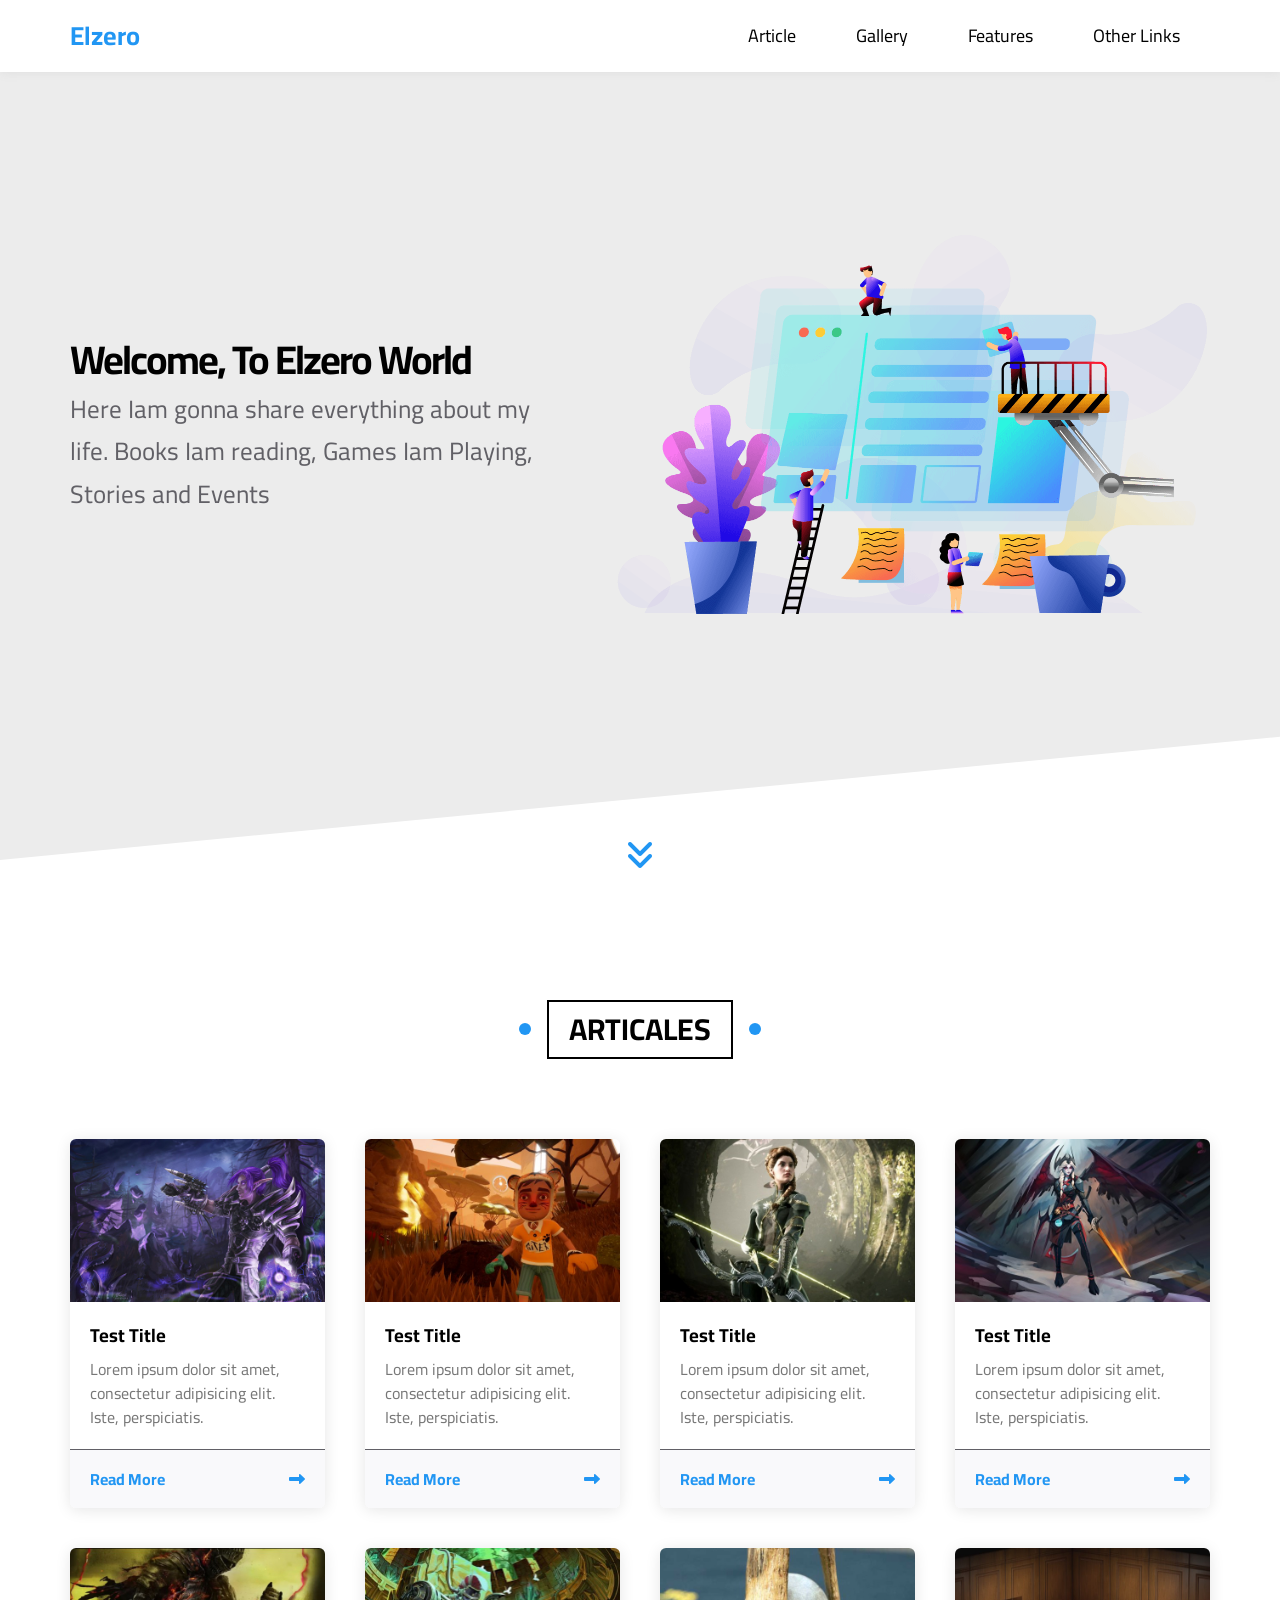
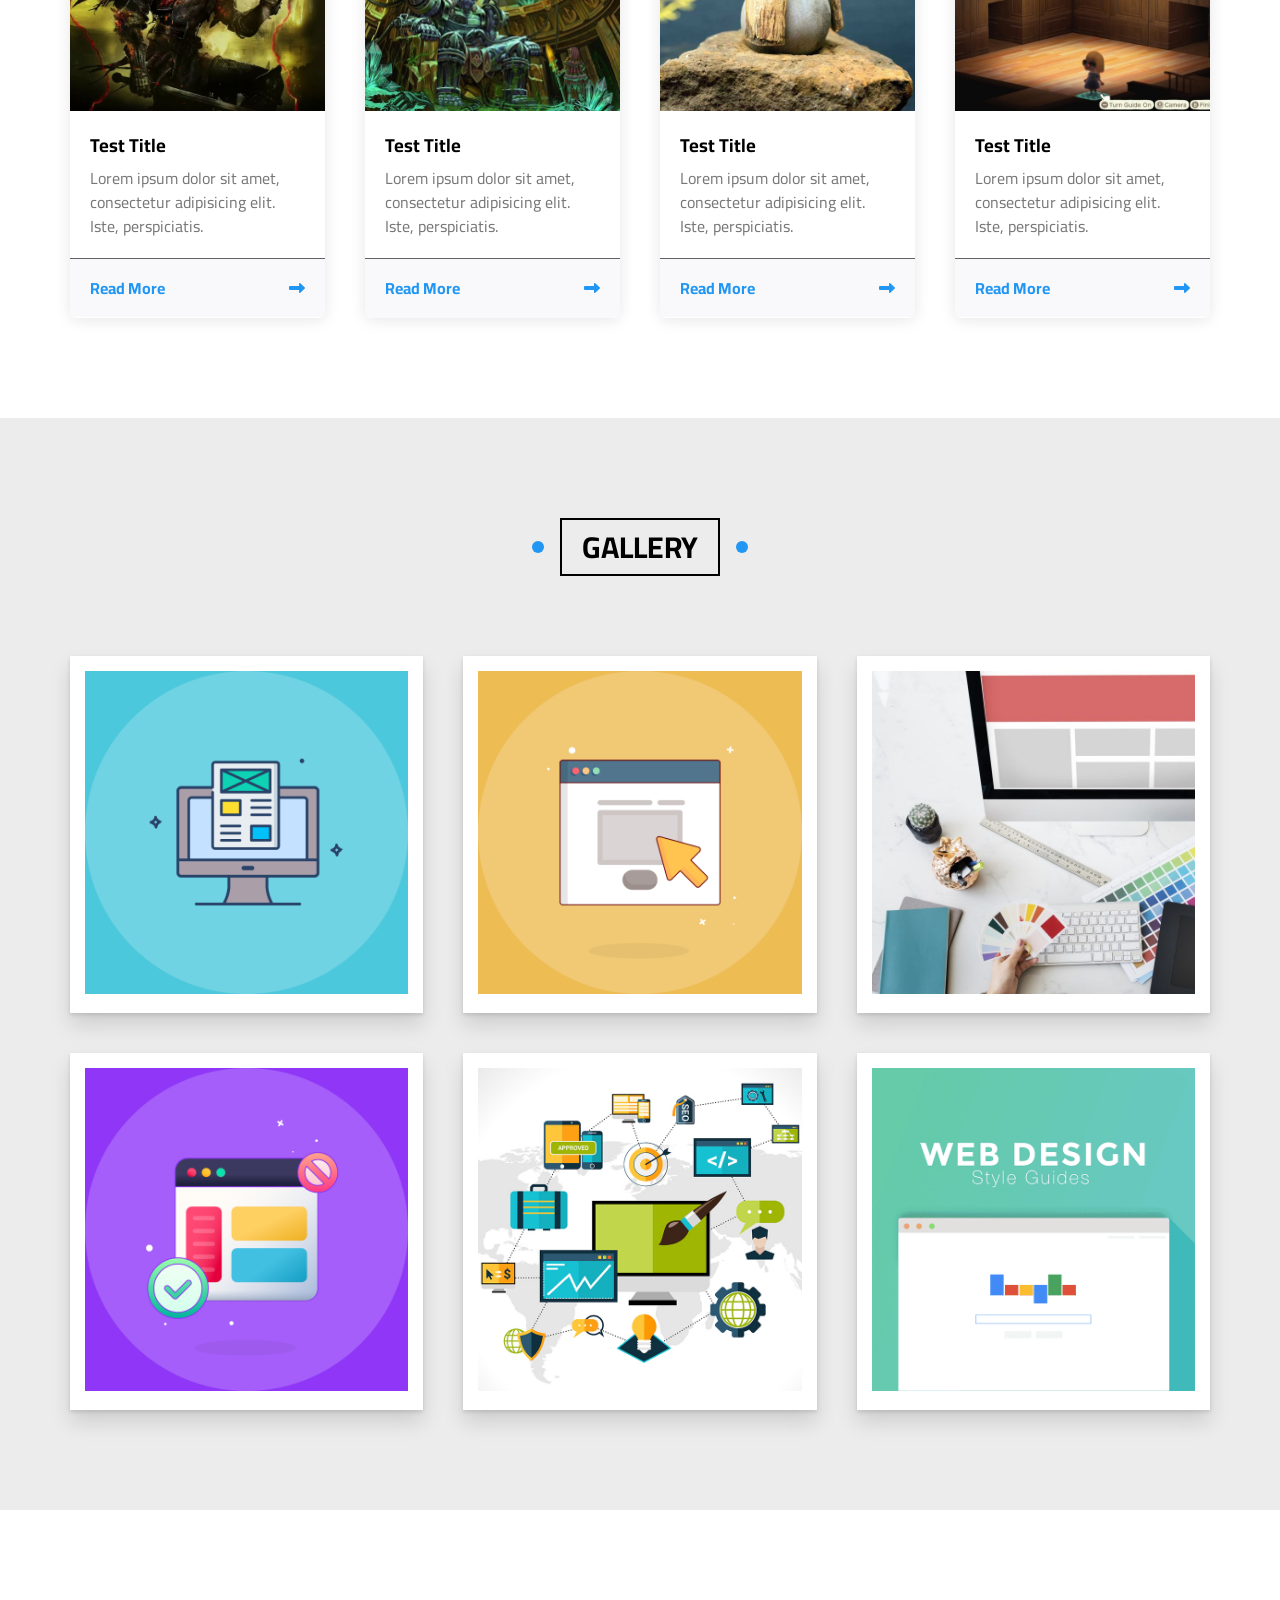
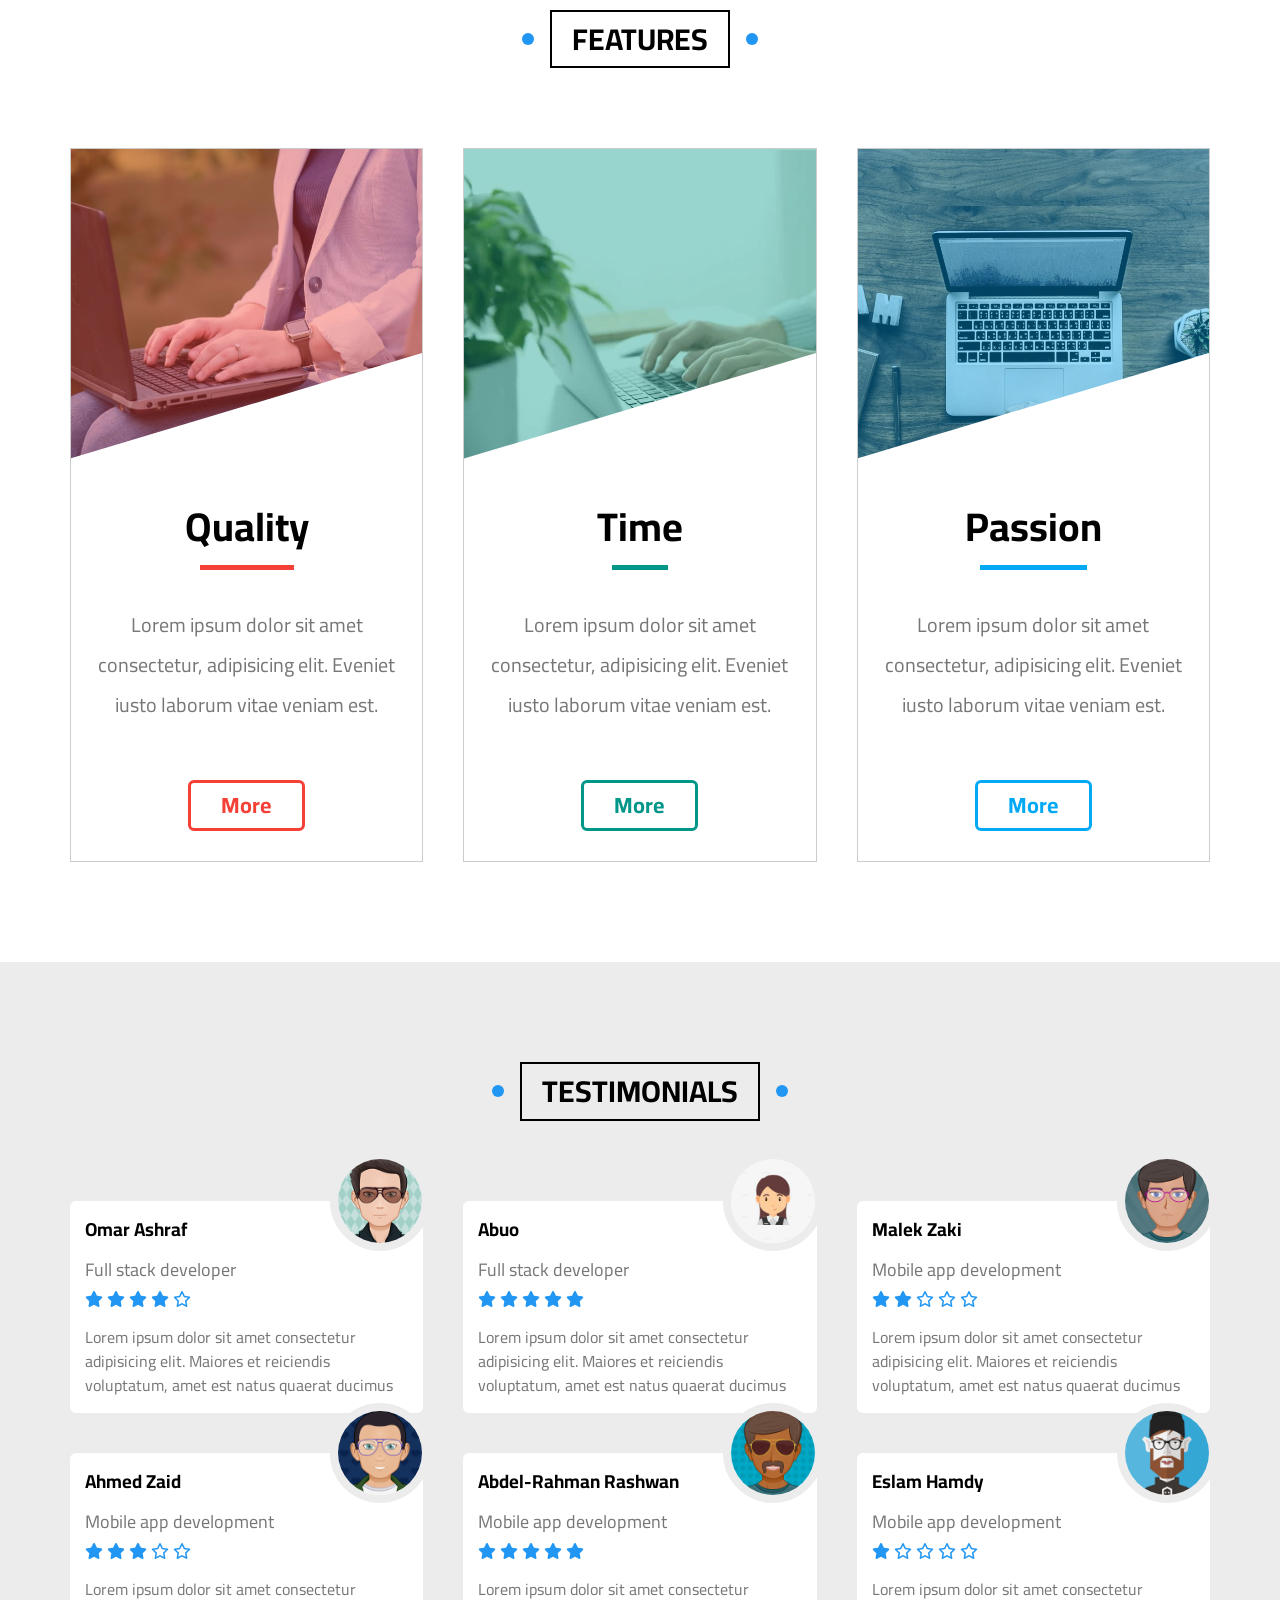
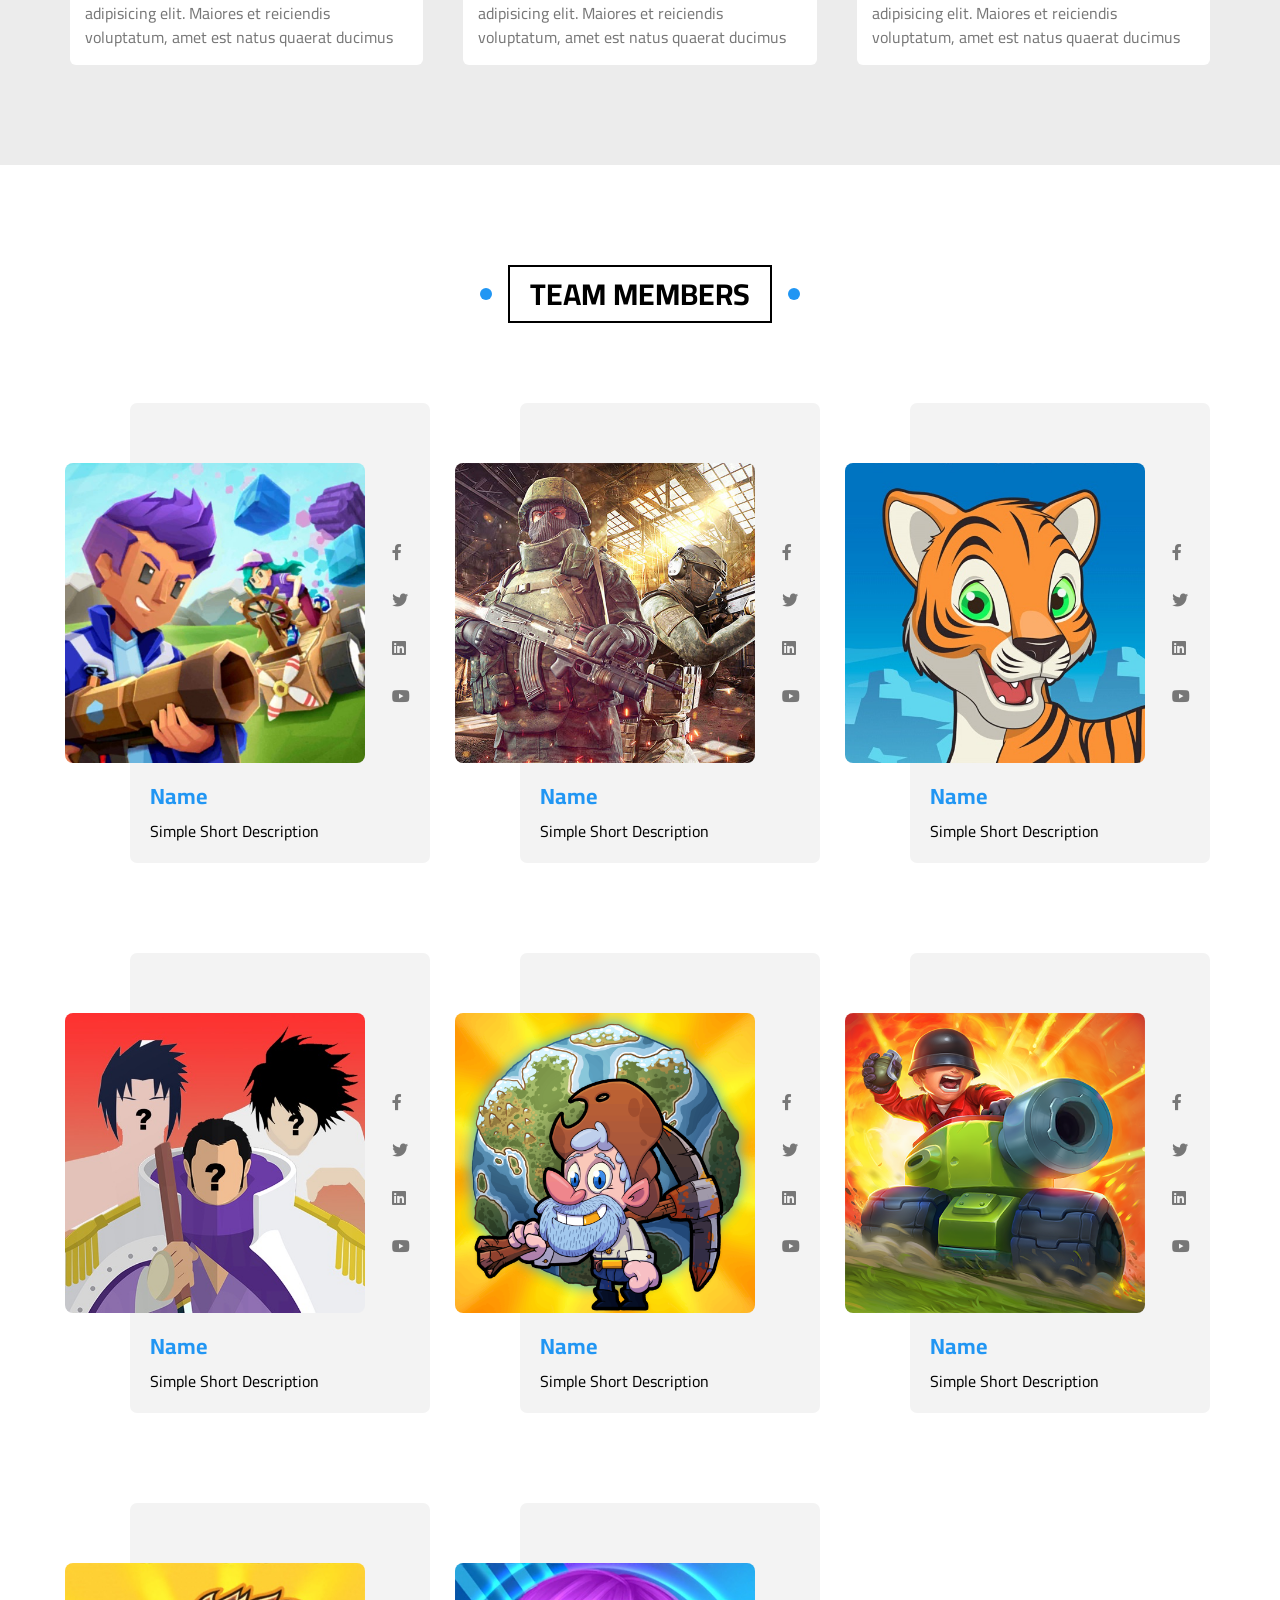
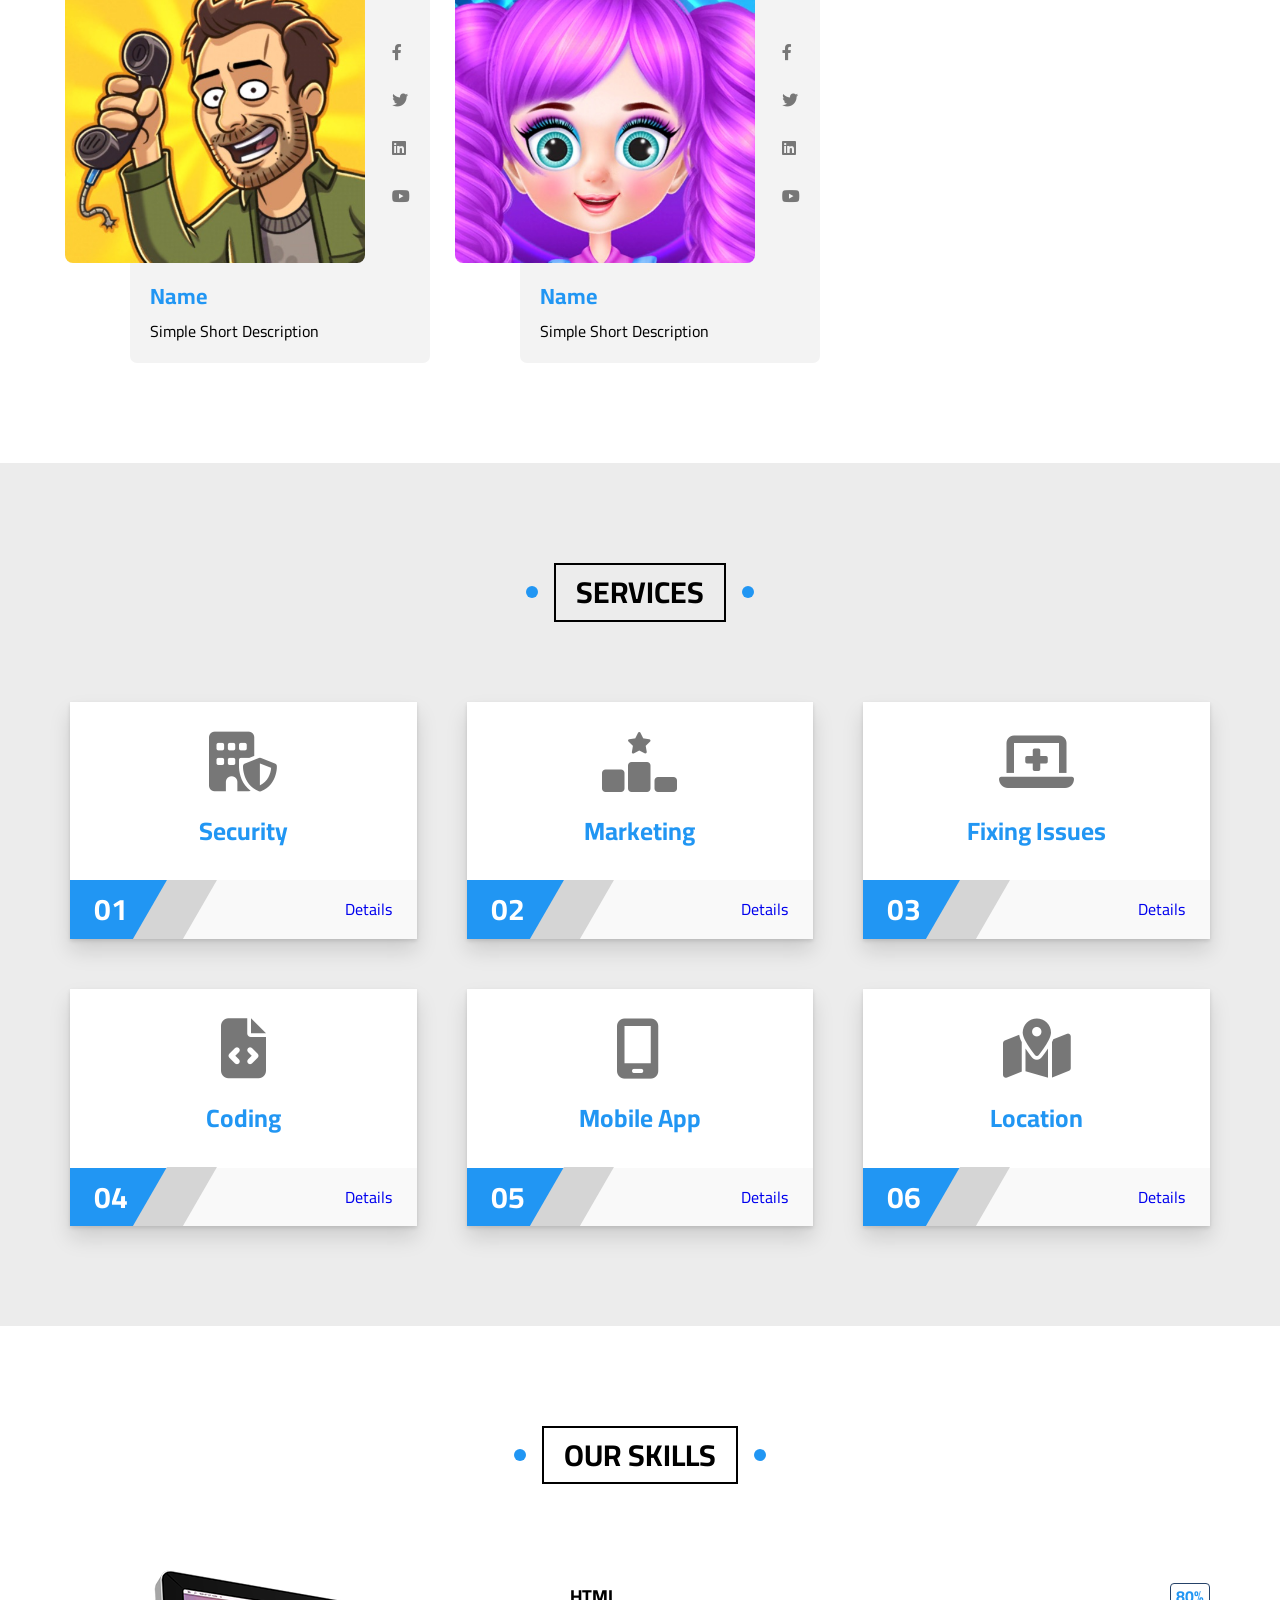
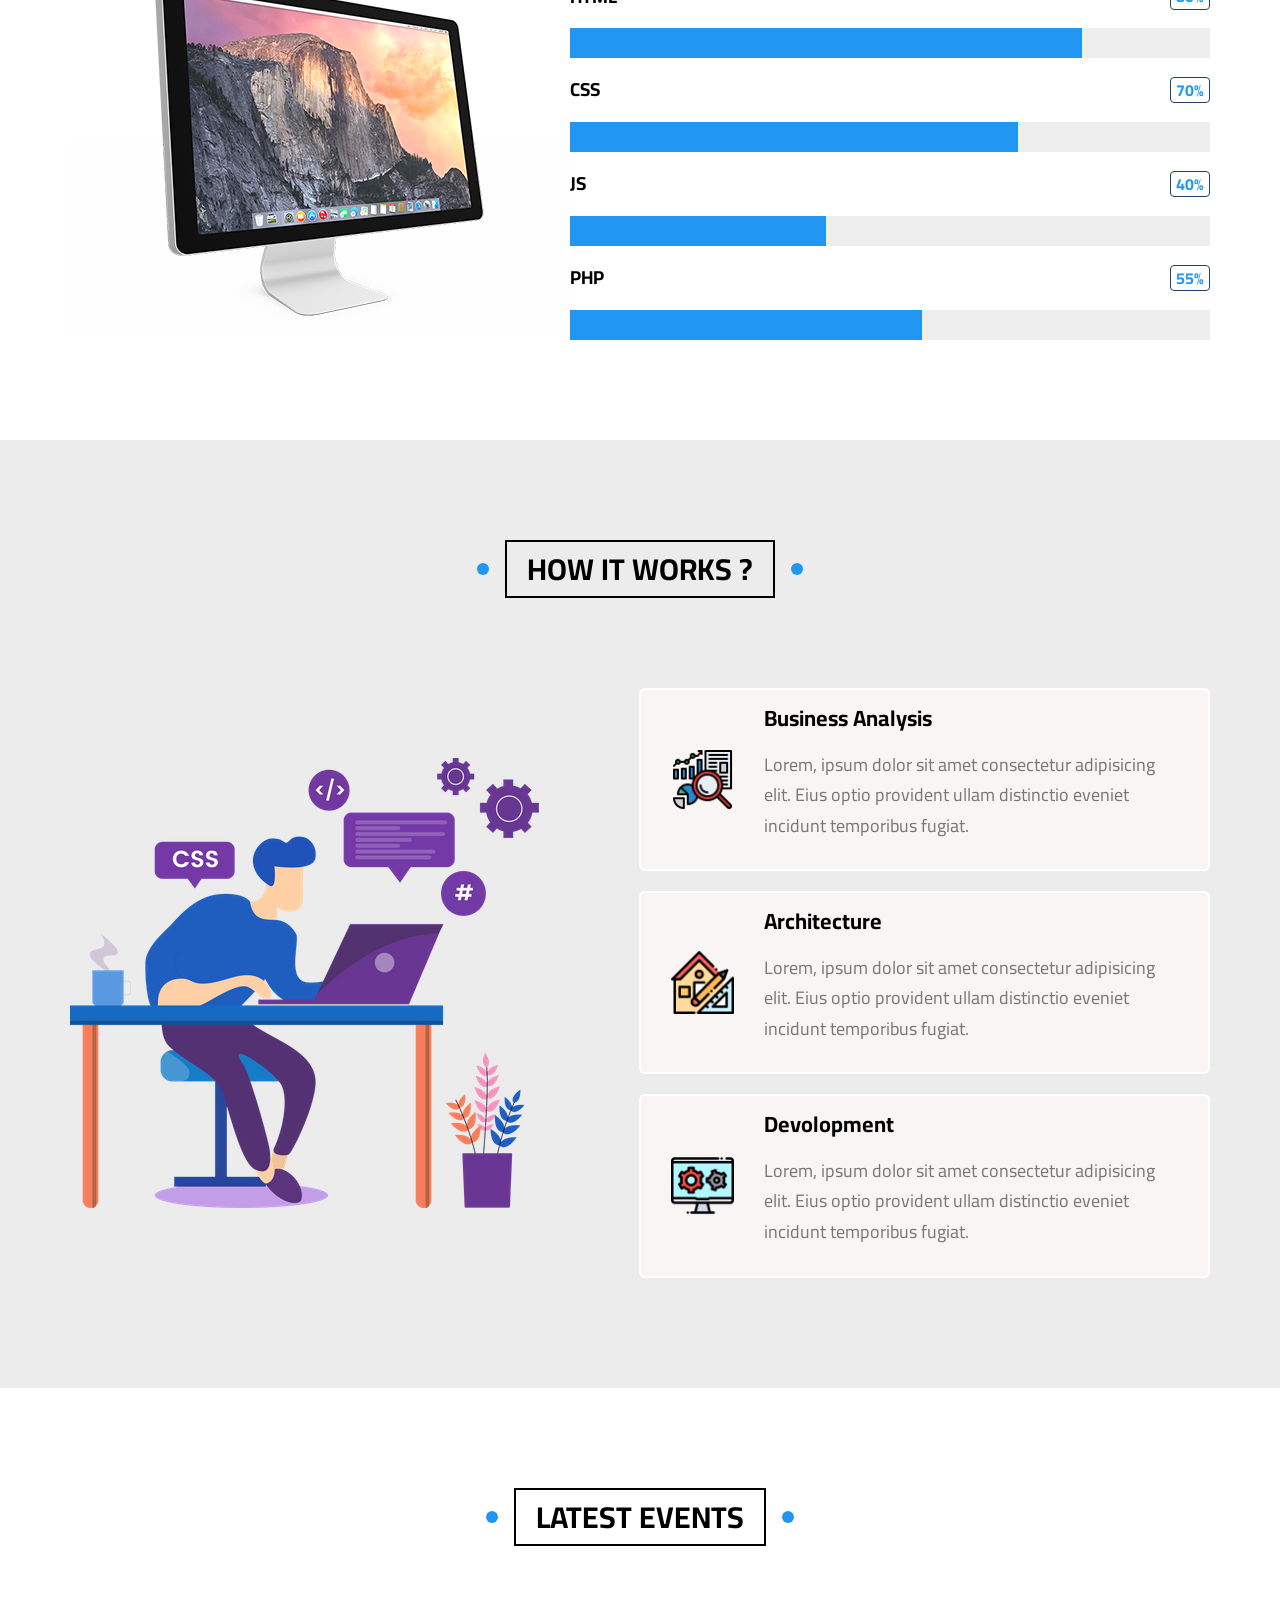
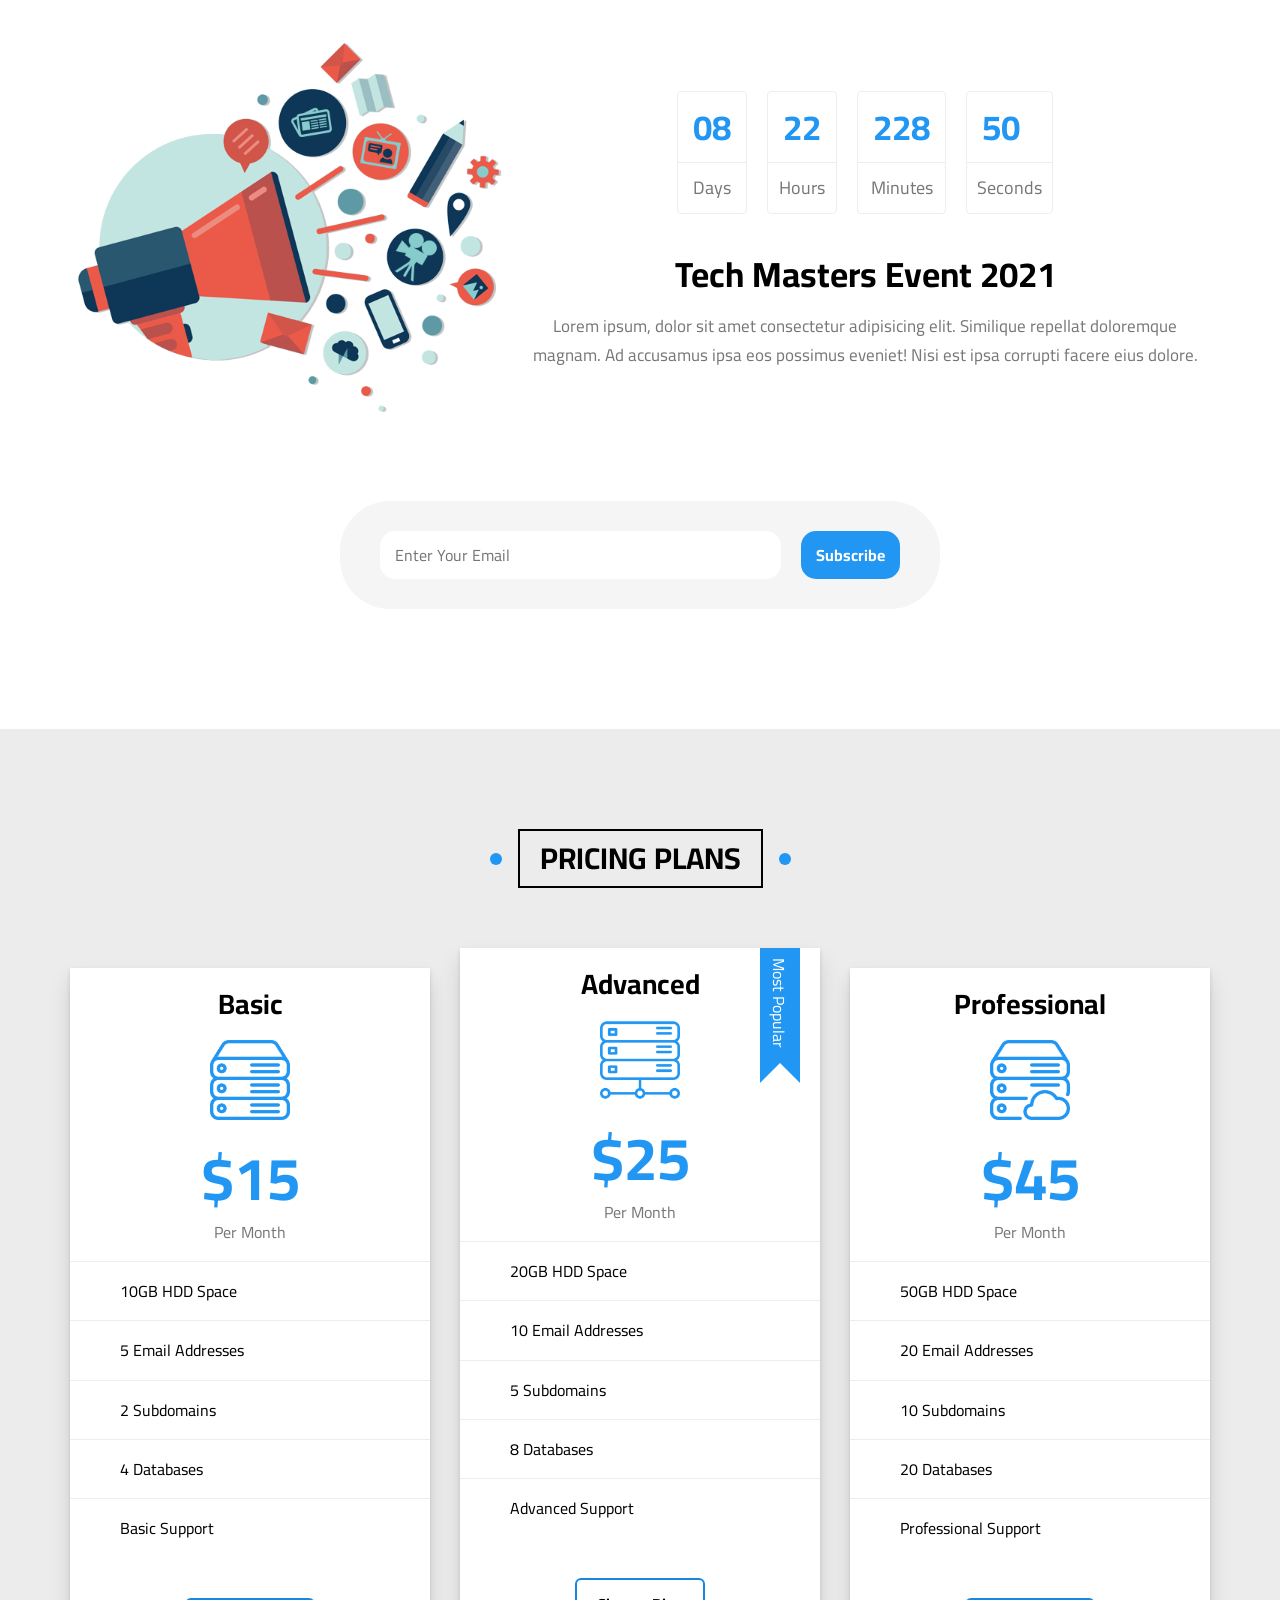
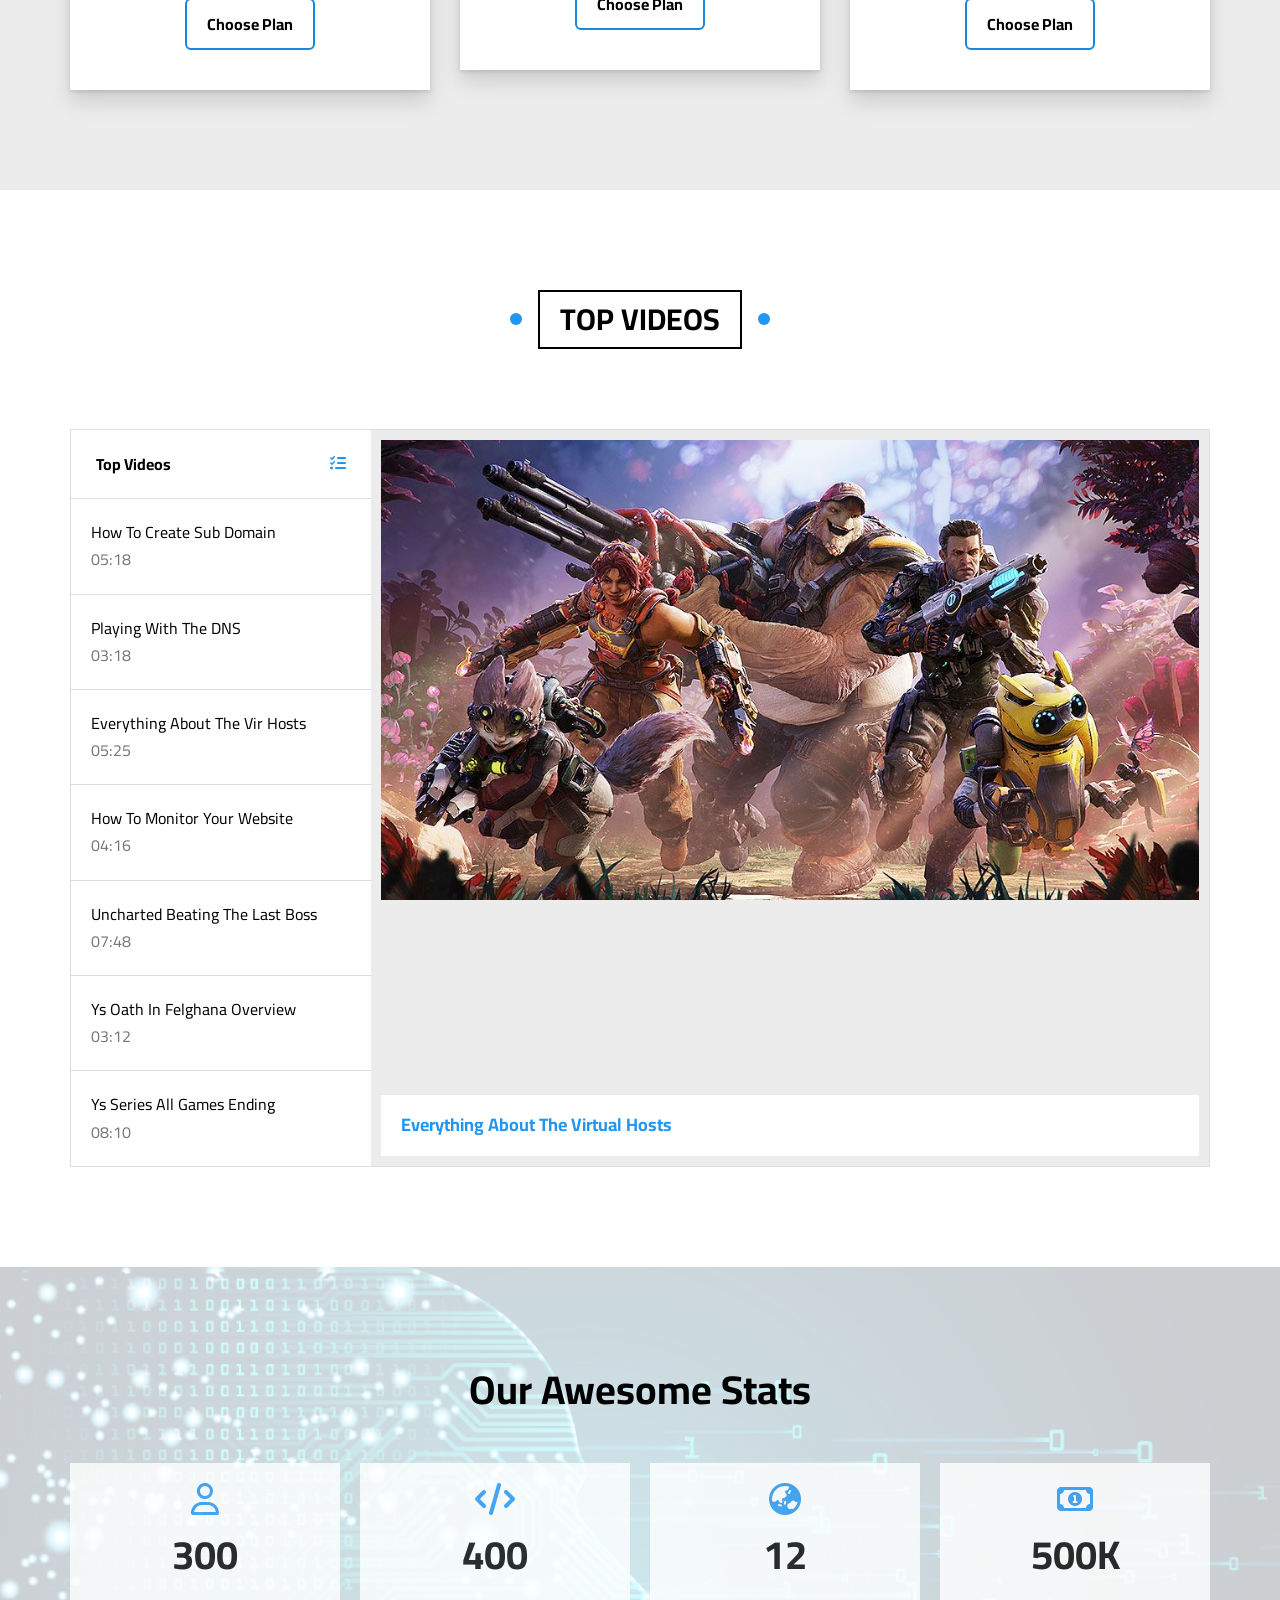
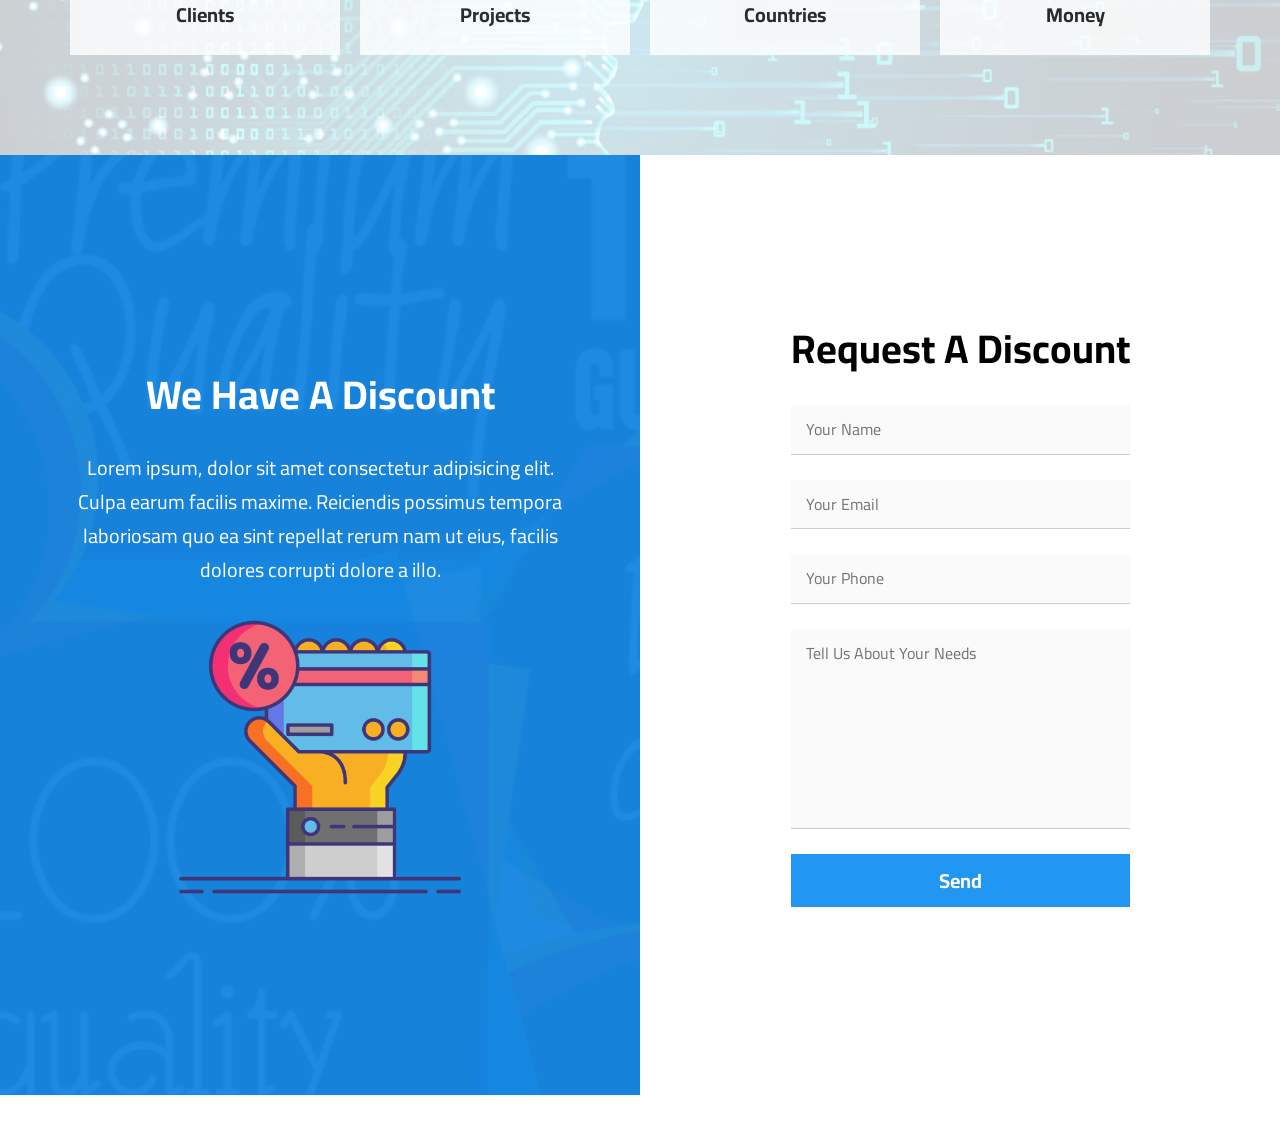
==== commit 7e76a407: "Upload new section" ====
--- a/indx.html
+++ b/indx.html
@@ -734,6 +734,30 @@
     </div>
   </div>
   <!-- End Awesome  -->
+  <!-- Start discount -->
+  <div class="discount" id="discount">
+    <div class="d1">
+      <div class="content">
+        <h2>We Have A Discount</h2>
+        <p>Lorem ipsum, dolor sit amet consectetur adipisicing elit. Culpa earum facilis maxime. Reiciendis possimus
+          tempora laboriosam quo ea sint repellat rerum nam ut eius, facilis dolores corrupti dolore a illo.</p>
+        <img src="images/discount.png" alt="">
+      </div>
+    </div>
+    <div class="d2">
+      <div class="content">
+        <h2>Request A Discount</h2>
+        <form action="">
+          <input class="input" type="text" placeholder="Your Name">
+          <input class="input" type="email" placeholder="Your Email">
+          <input class="input" type="number" placeholder="Your Phone">
+          <textarea class="input" placeholder="Tell Us About Your Needs"></textarea>
+          <input type="submit" value="Send">
+        </form>
+      </div>
+    </div>
+  </div>
+  <!-- End discount -->
 </body>
 
 </html>
--- a/css/elzero.css
+++ b/css/elzero.css
@@ -1470,7 +1470,116 @@
 }
 
 /* End Awesome */
-
+/* Start discount */
+.discount {
+  min-height: 110vh;
+  display: flex;
+  flex-wrap: wrap;
+  padding-bottom: 50px;
+}
+
+.discount .d1 {
+  color: white;
+  flex-basis: 50%;
+  display: flex;
+  align-items: center;
+  justify-content: center;
+  background-image: url(../images/discount-background1.jpg);
+  position: relative;
+  z-index: 1;
+  animation: change-background 10s linear infinite;
+}
+
+@media(max-width:991px) {
+  .discount .d1 {
+    flex-basis: 100%;
+  }
+}
+
+.discount .d1::before {
+  content: "";
+  position: absolute;
+  left: 0;
+  top: 0;
+  width: 100%;
+  height: 100%;
+  background-color: rgb(23 135 224 / 97%);
+  z-index: -1;
+}
+
+.discount .content {
+  text-align: center;
+  padding: 0 20px;
+}
+
+.discount .d1 p {
+  margin: 0 55px;
+  text-align: center;
+  line-height: 1.7;
+  font-size: 20px;
+}
+
+.discount .d1 img {
+  max-width: 300px;
+  padding-top: 20px;
+}
+
+.discount .d2 {
+  display: flex;
+  align-items: center;
+  justify-content: center;
+  flex-basis: 50%;
+  padding-bottom: 50px;
+}
+
+@media(max-width:991px) {
+  .discount .d2 {
+    flex-basis: 100%;
+  }
+}
+
+.discount form .input {
+  display: block;
+  width: 100%;
+  border: none;
+  padding: 15px;
+  margin-bottom: 25px;
+  background-color: #fafafa;
+  border-bottom: 1px solid #ccc;
+}
+
+.discount .content h2 {
+  font-size: 40px;
+  letter-spacing: -2;
+}
+
+.discount form textarea.input {
+  resize: none;
+  height: 200px;
+}
+
+.discount form .input:focus {
+  outline-color: var(--main-color);
+}
+
+.discount form [type="submit"] {
+  display: block;
+  width: 100%;
+  padding: 15px;
+  background-color: var(--main-color);
+  color: white;
+  font-weight: bold;
+  font-size: 20px;
+  border: none;
+  cursor: pointer;
+  transition: var(--main-transition);
+}
+
+.discount form [type="submit"]:hover {
+  background-color: var(--main-color-alt);
+}
+
+/* End discount */
 /* Start animation */
 @keyframes up-and-down {
 
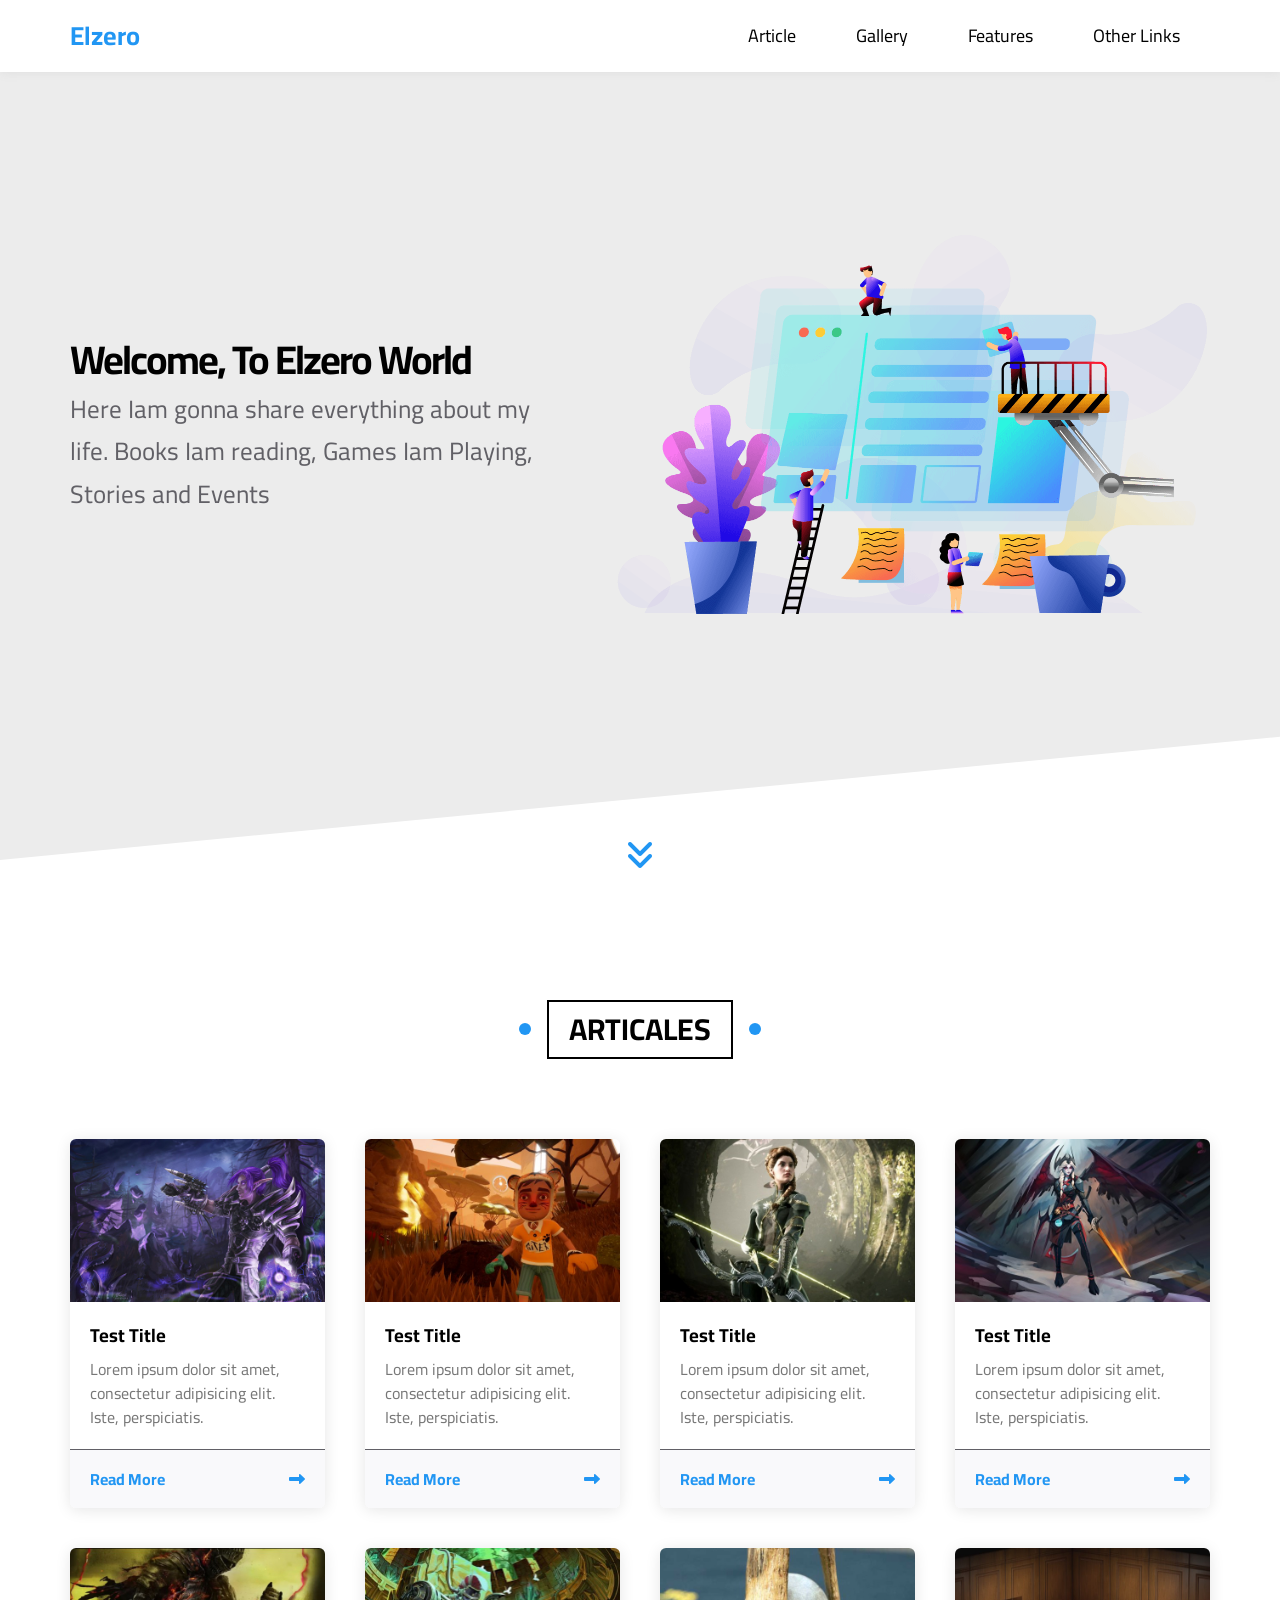
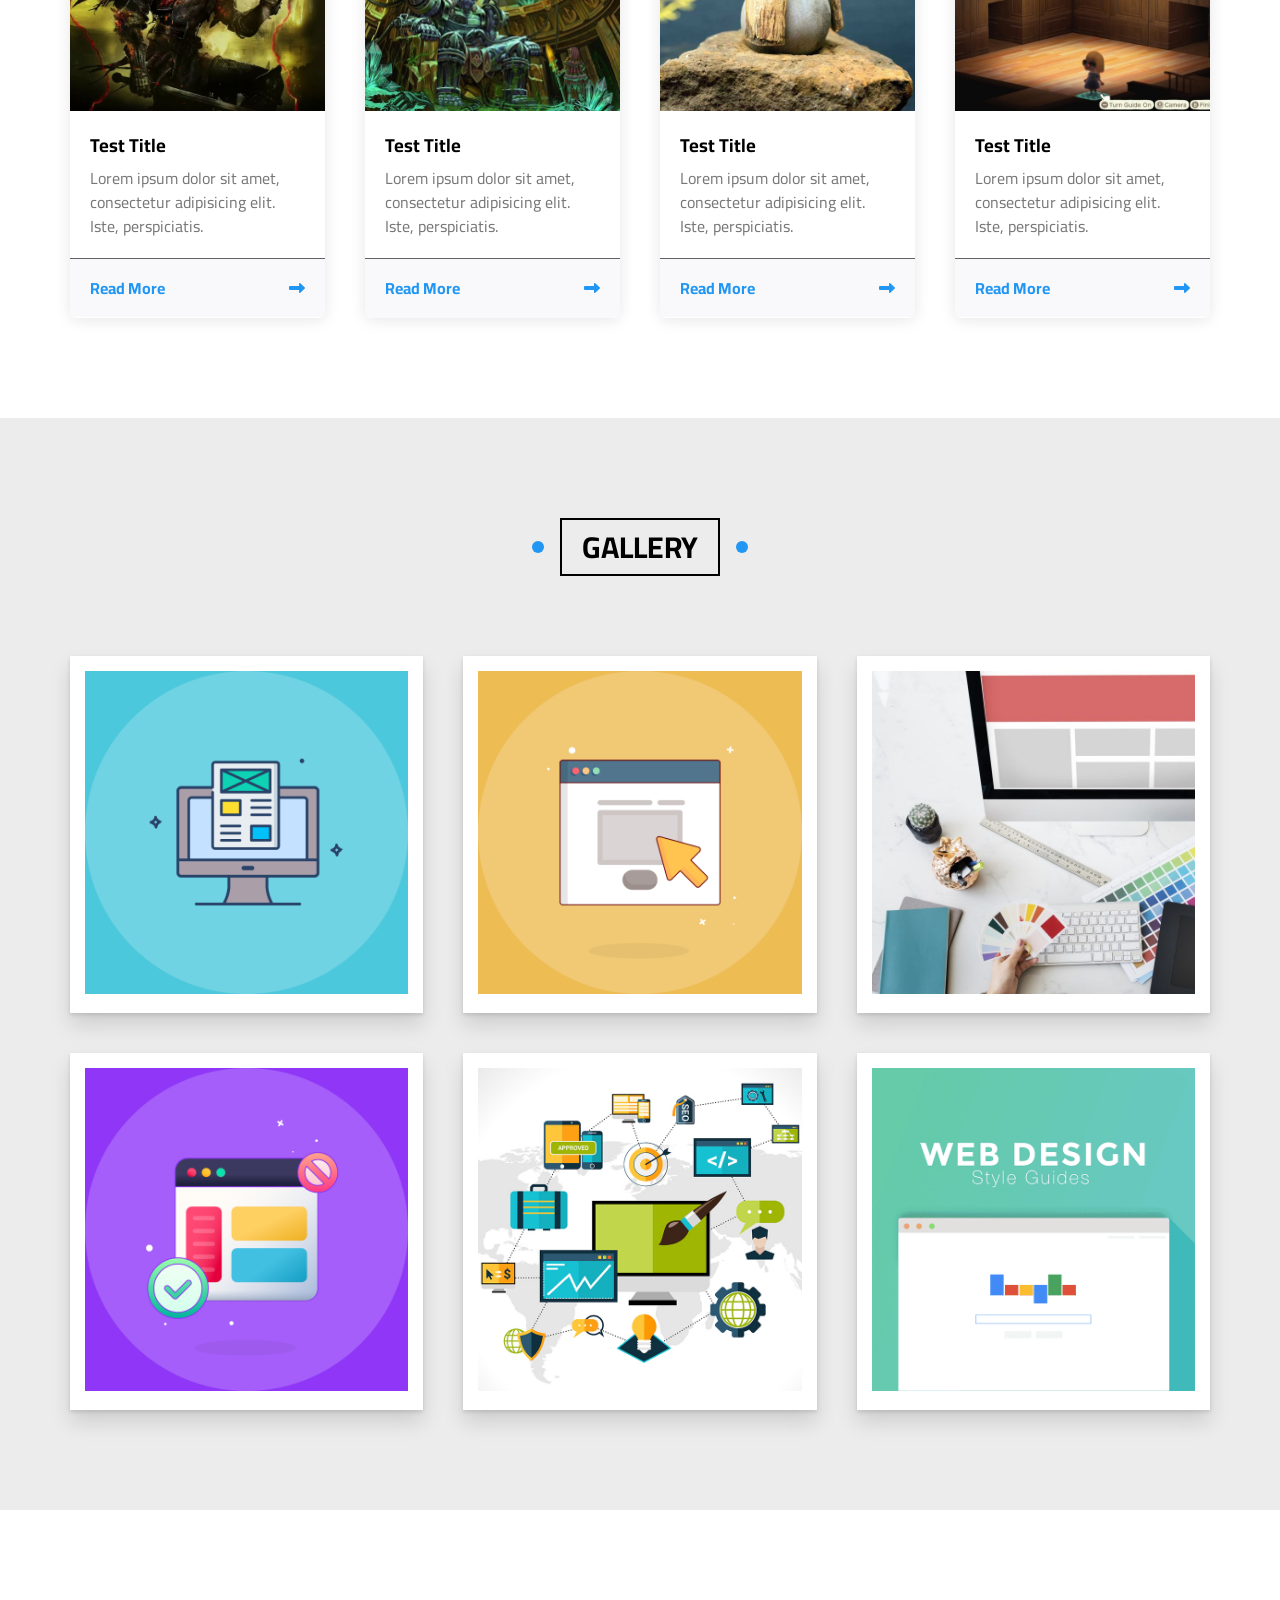
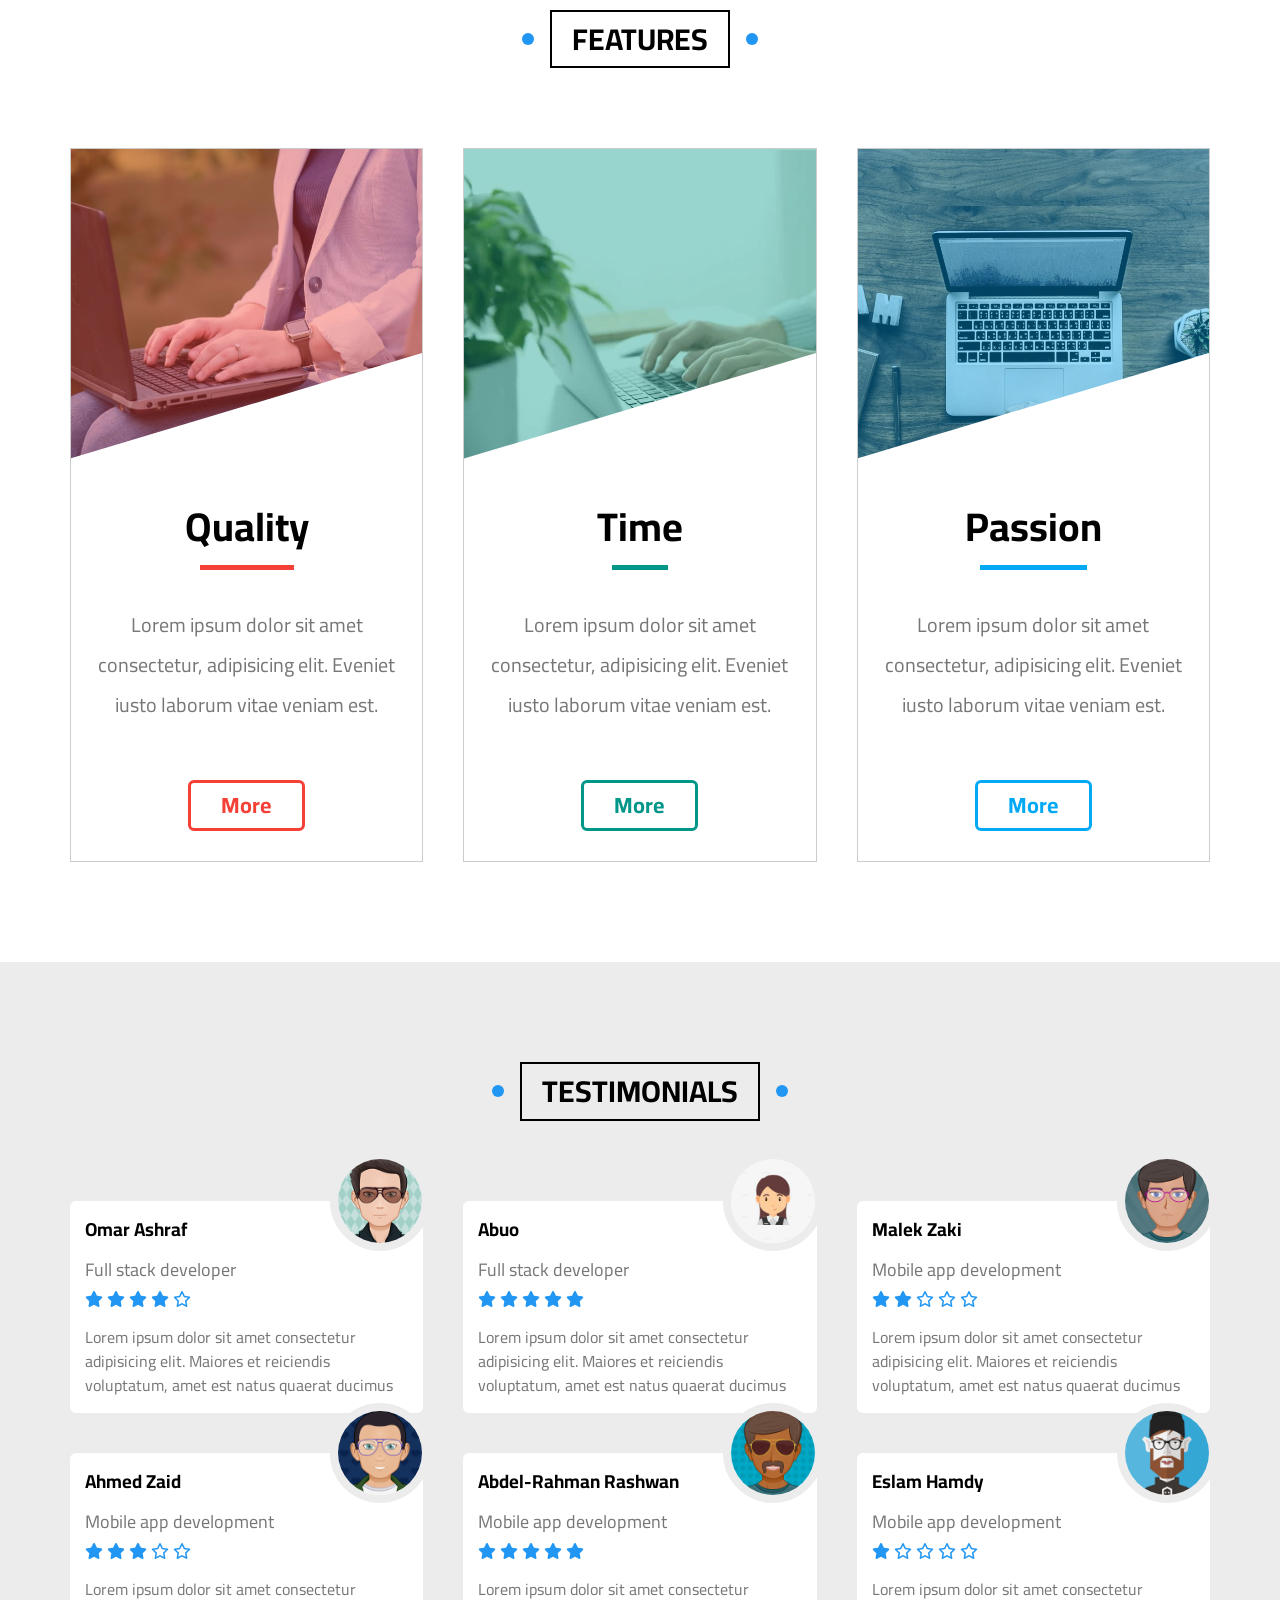
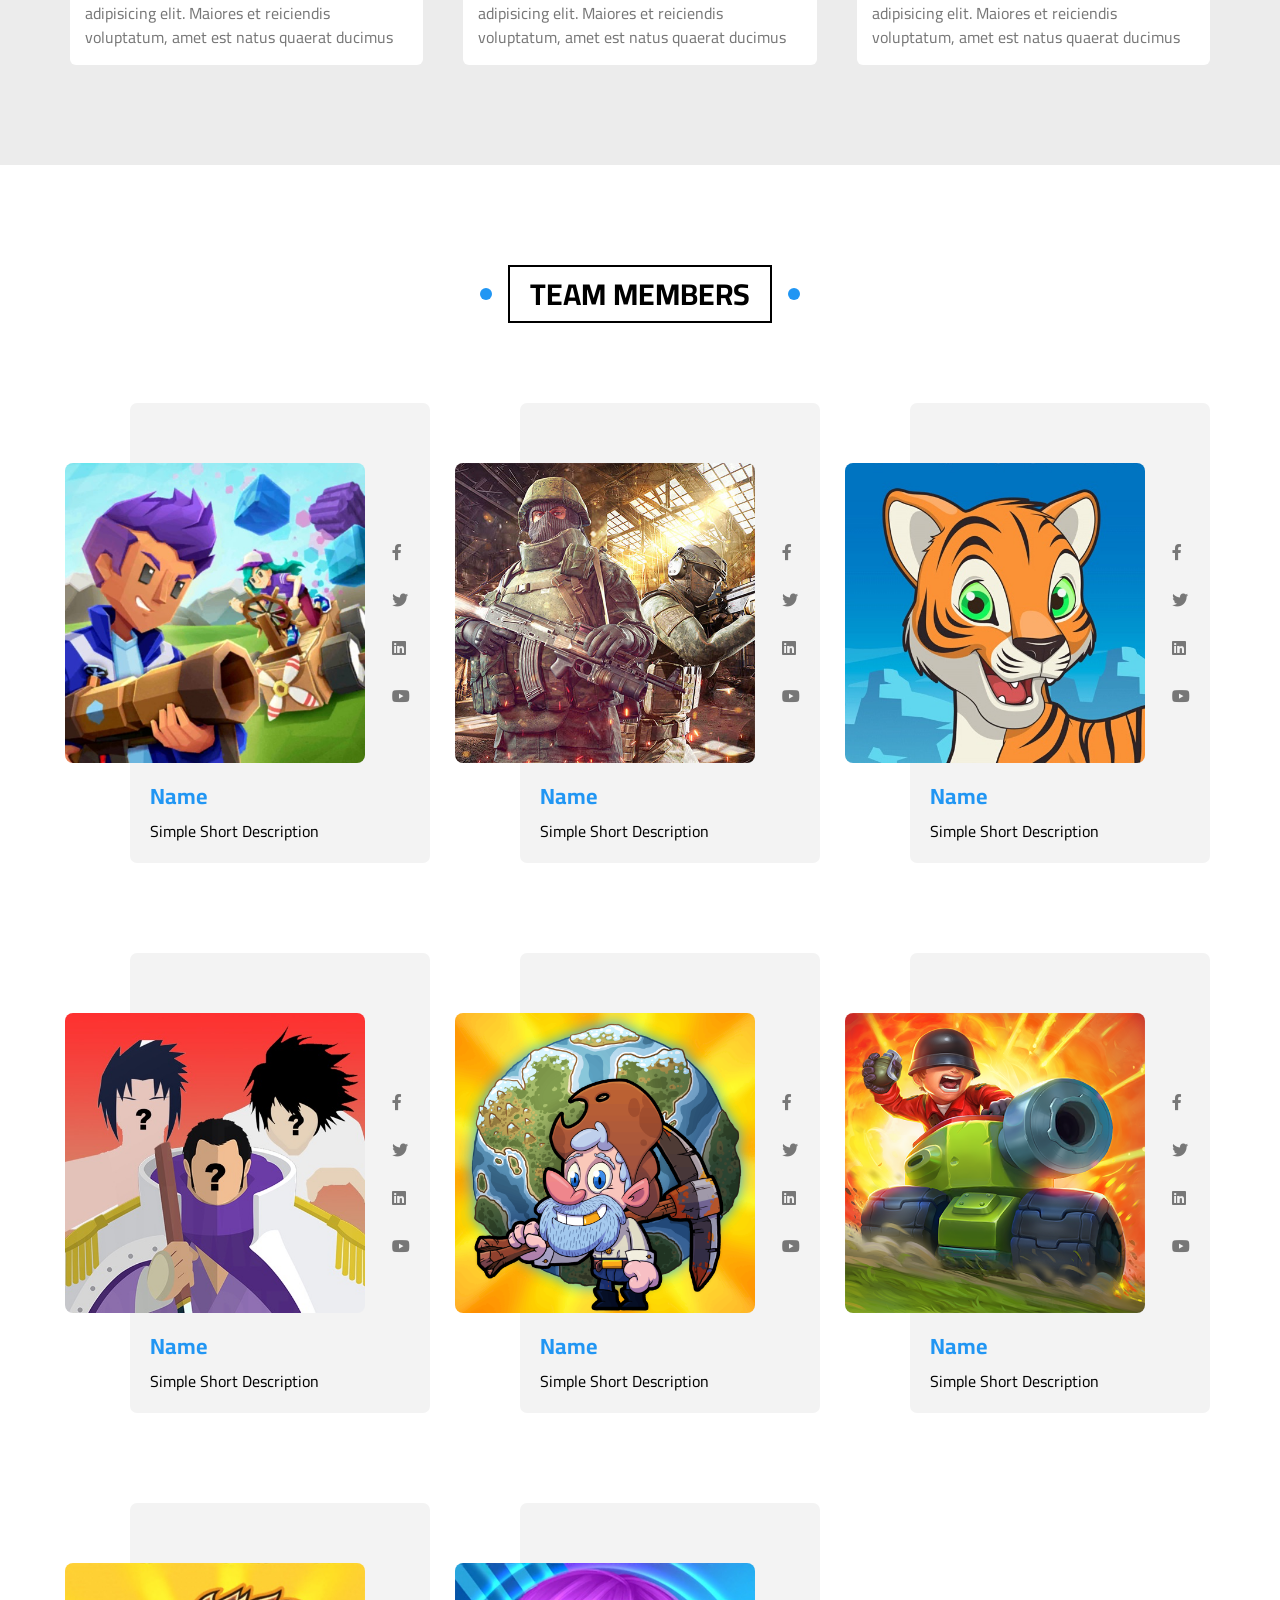
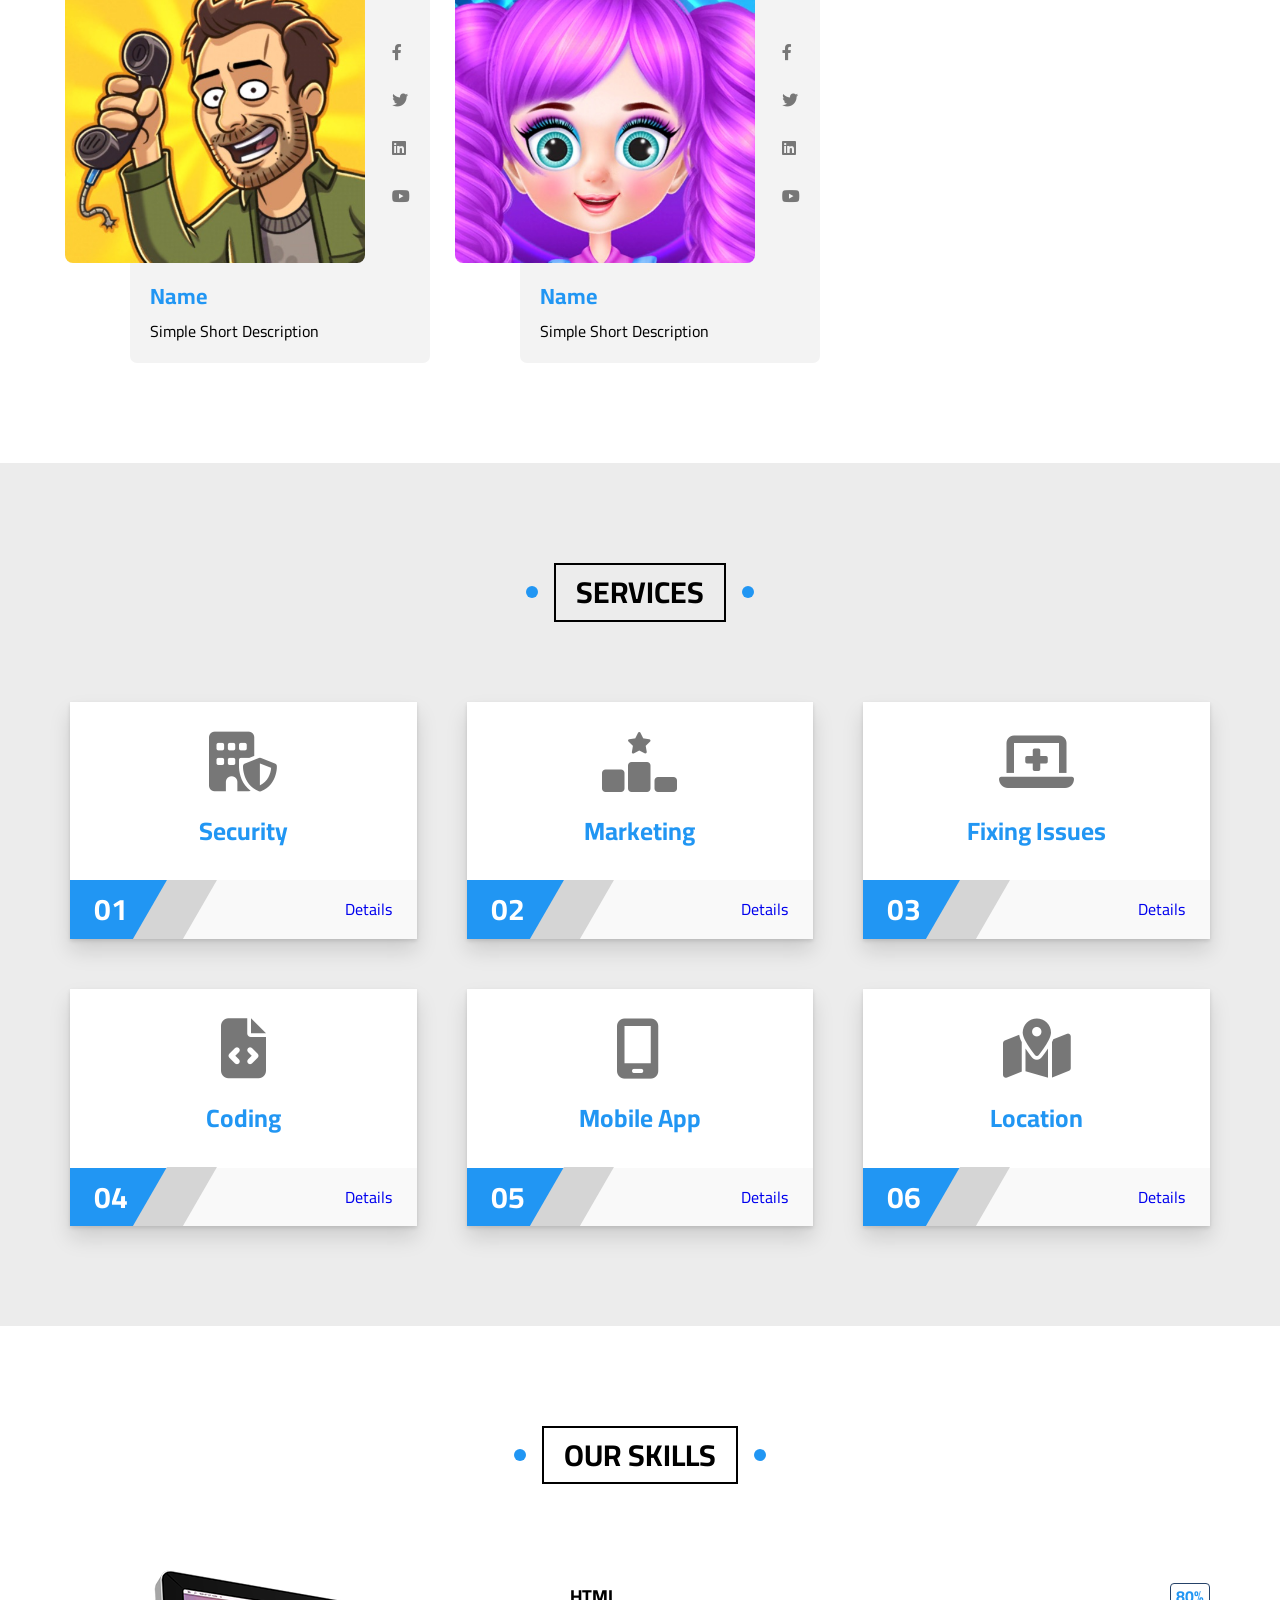
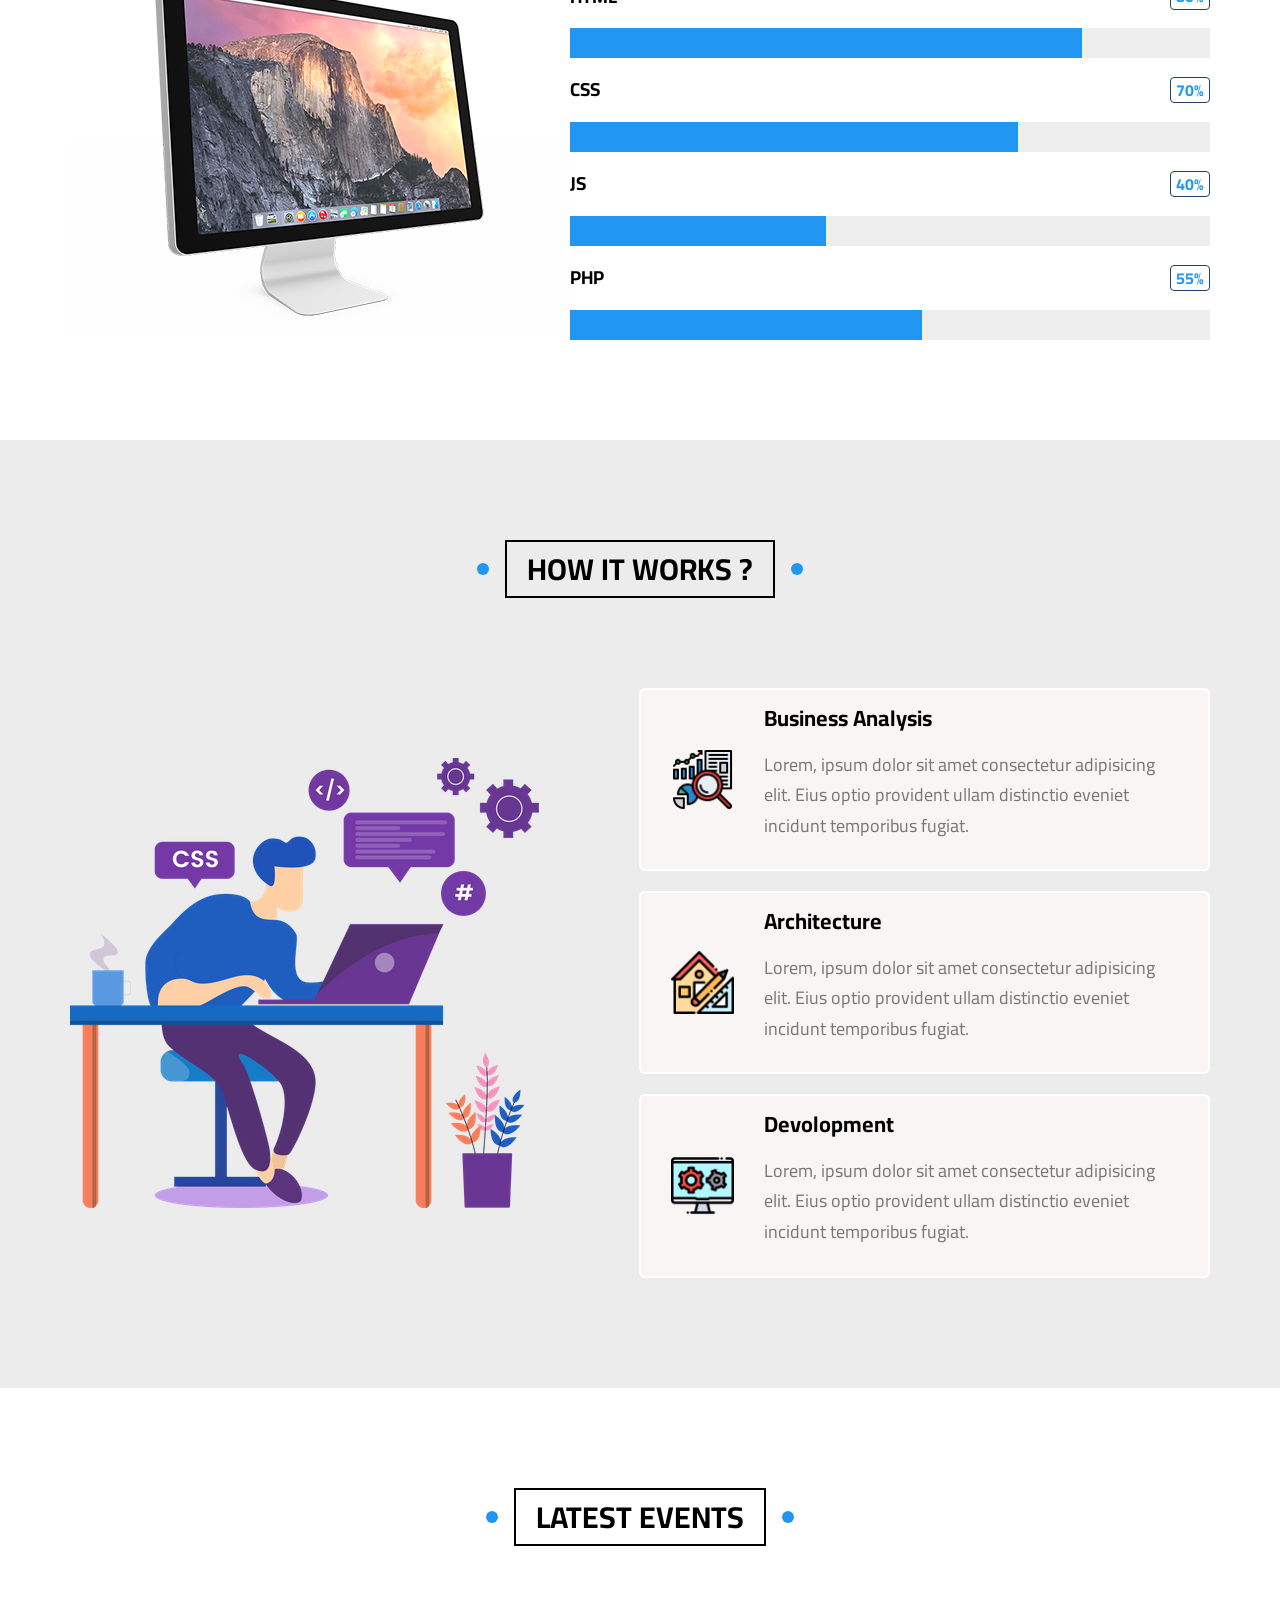
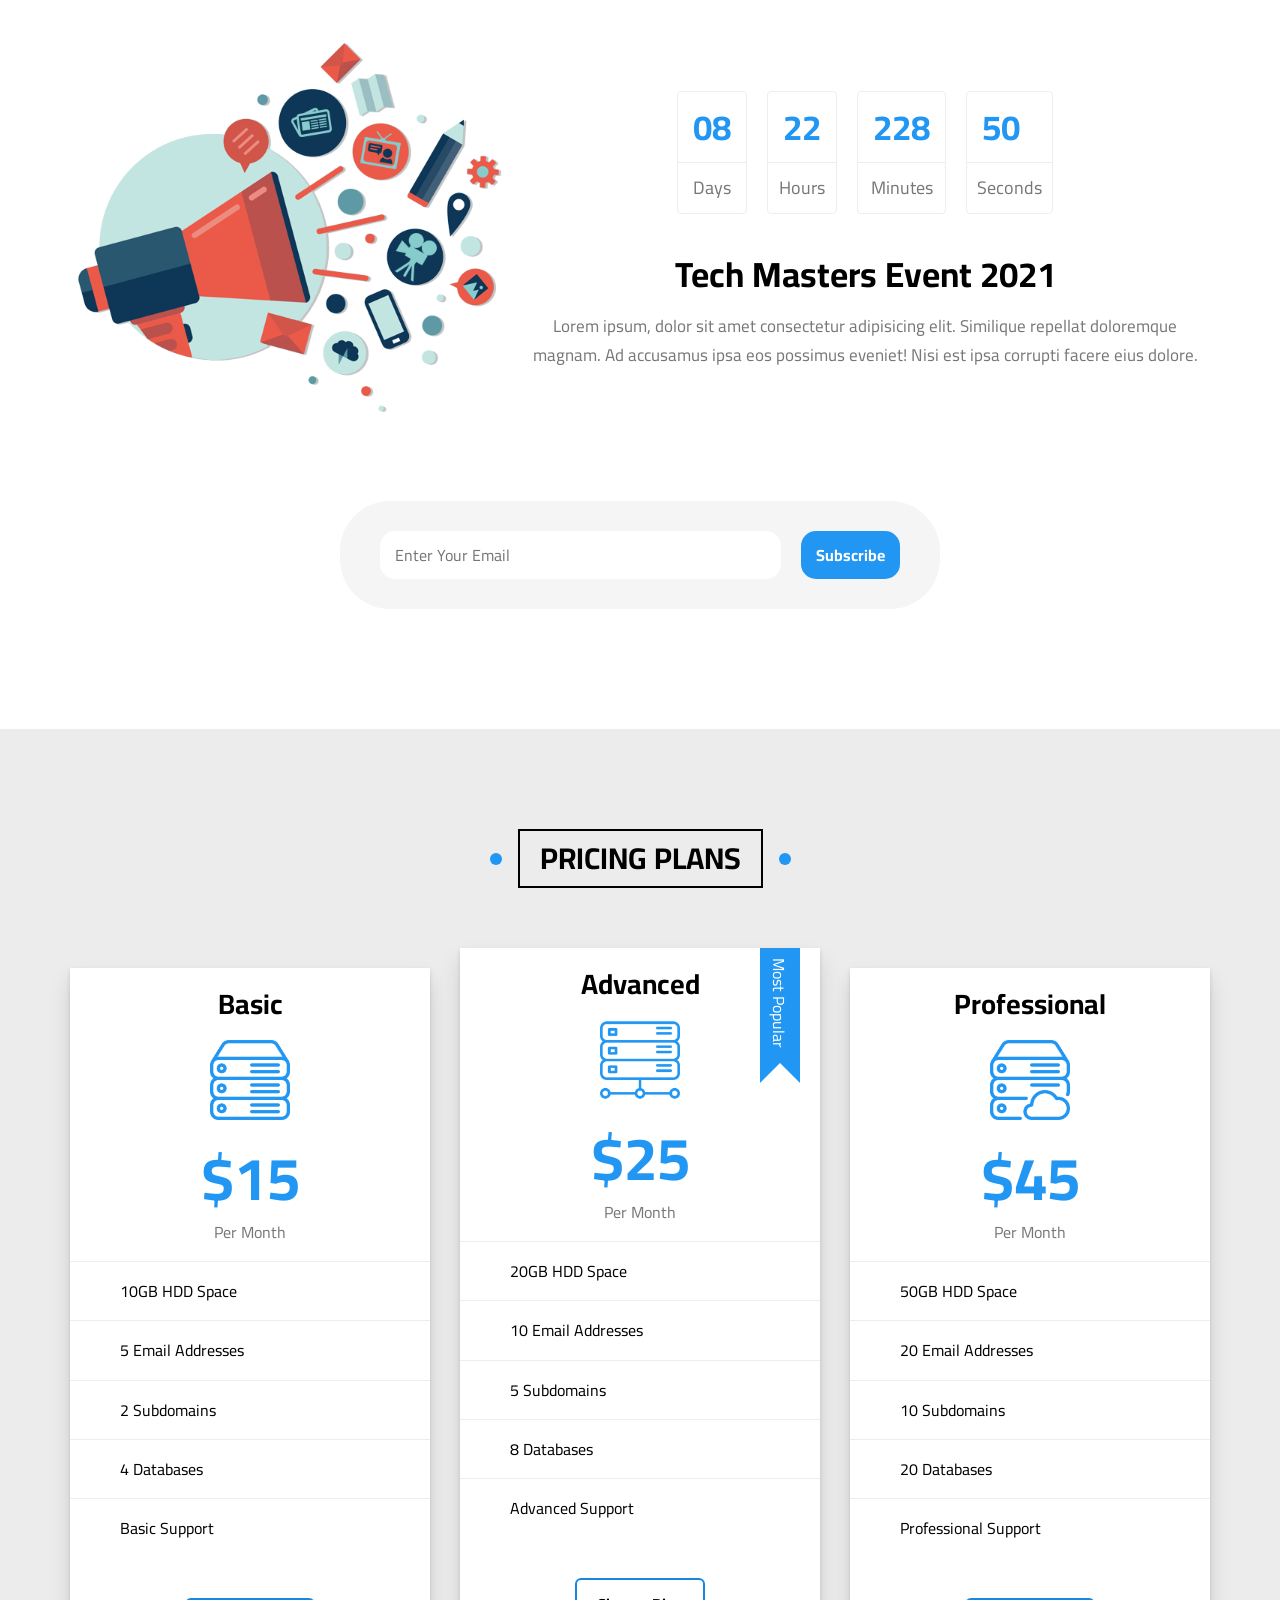
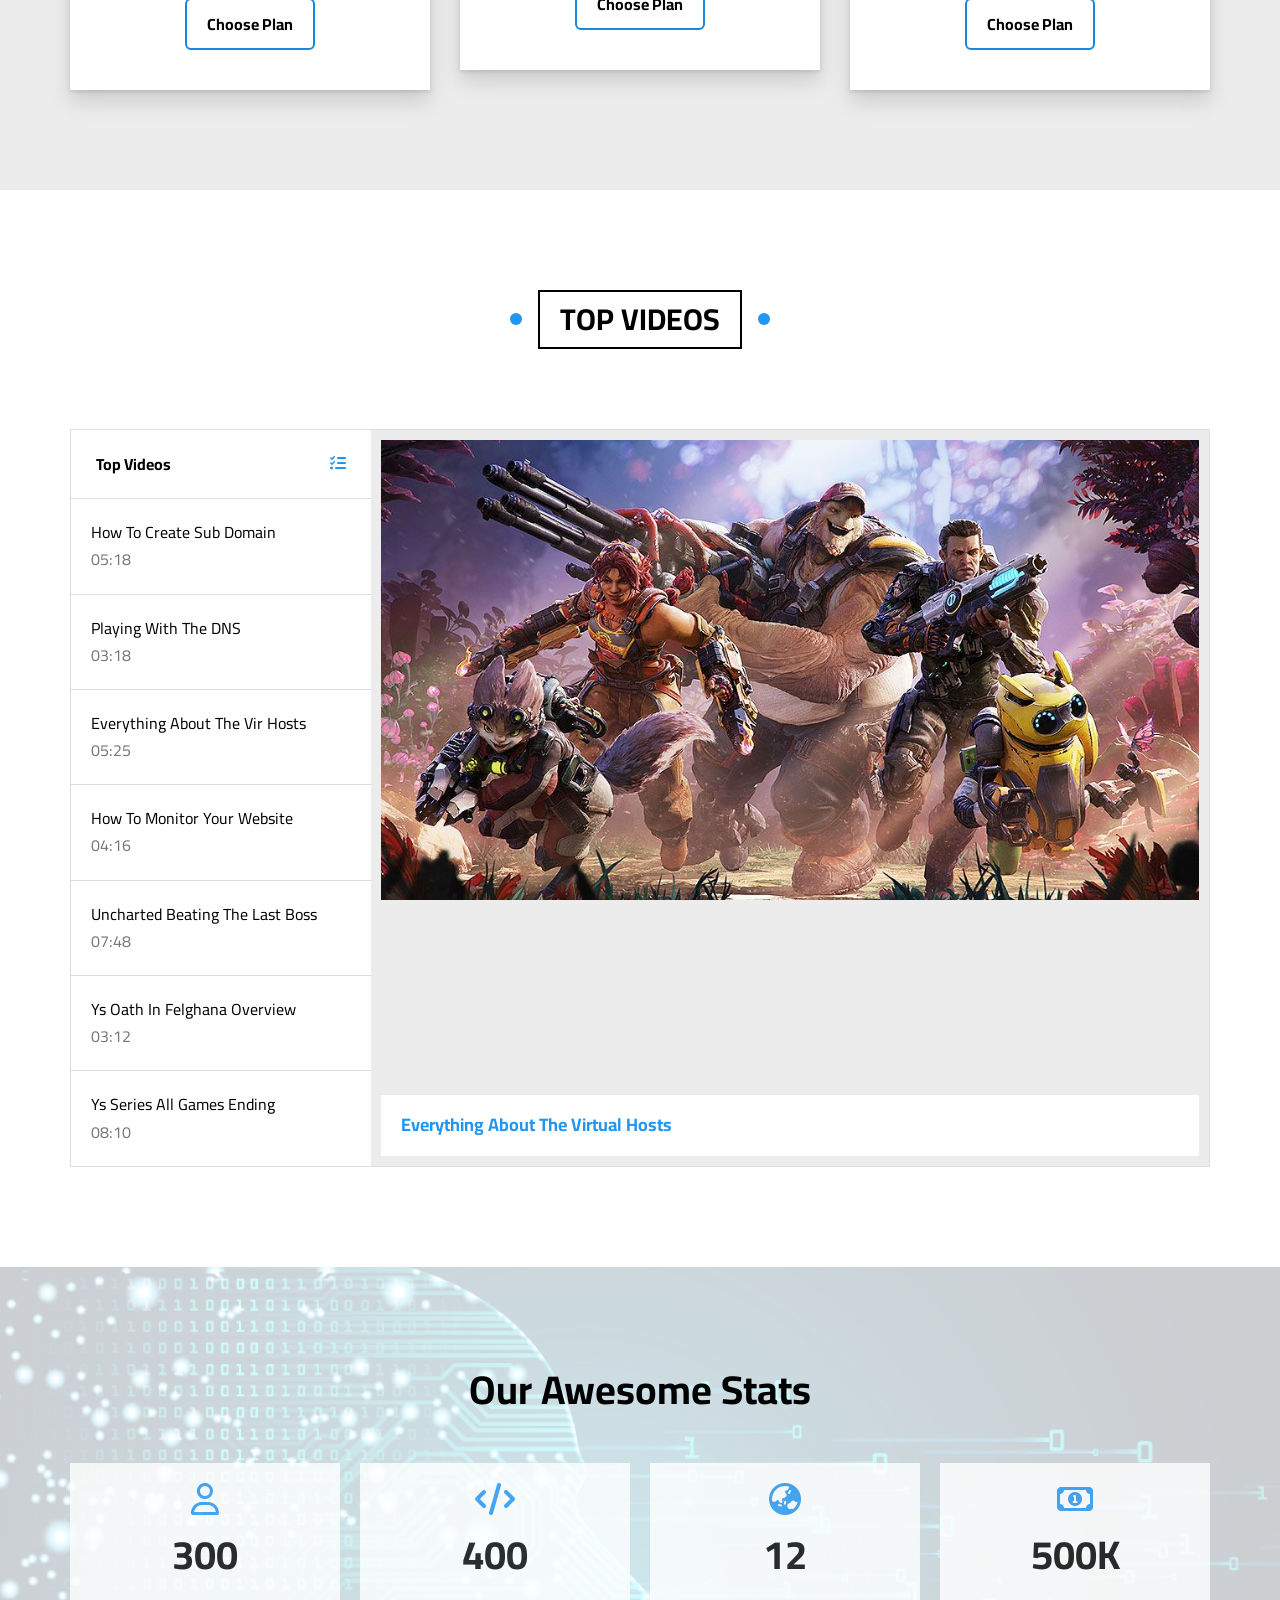
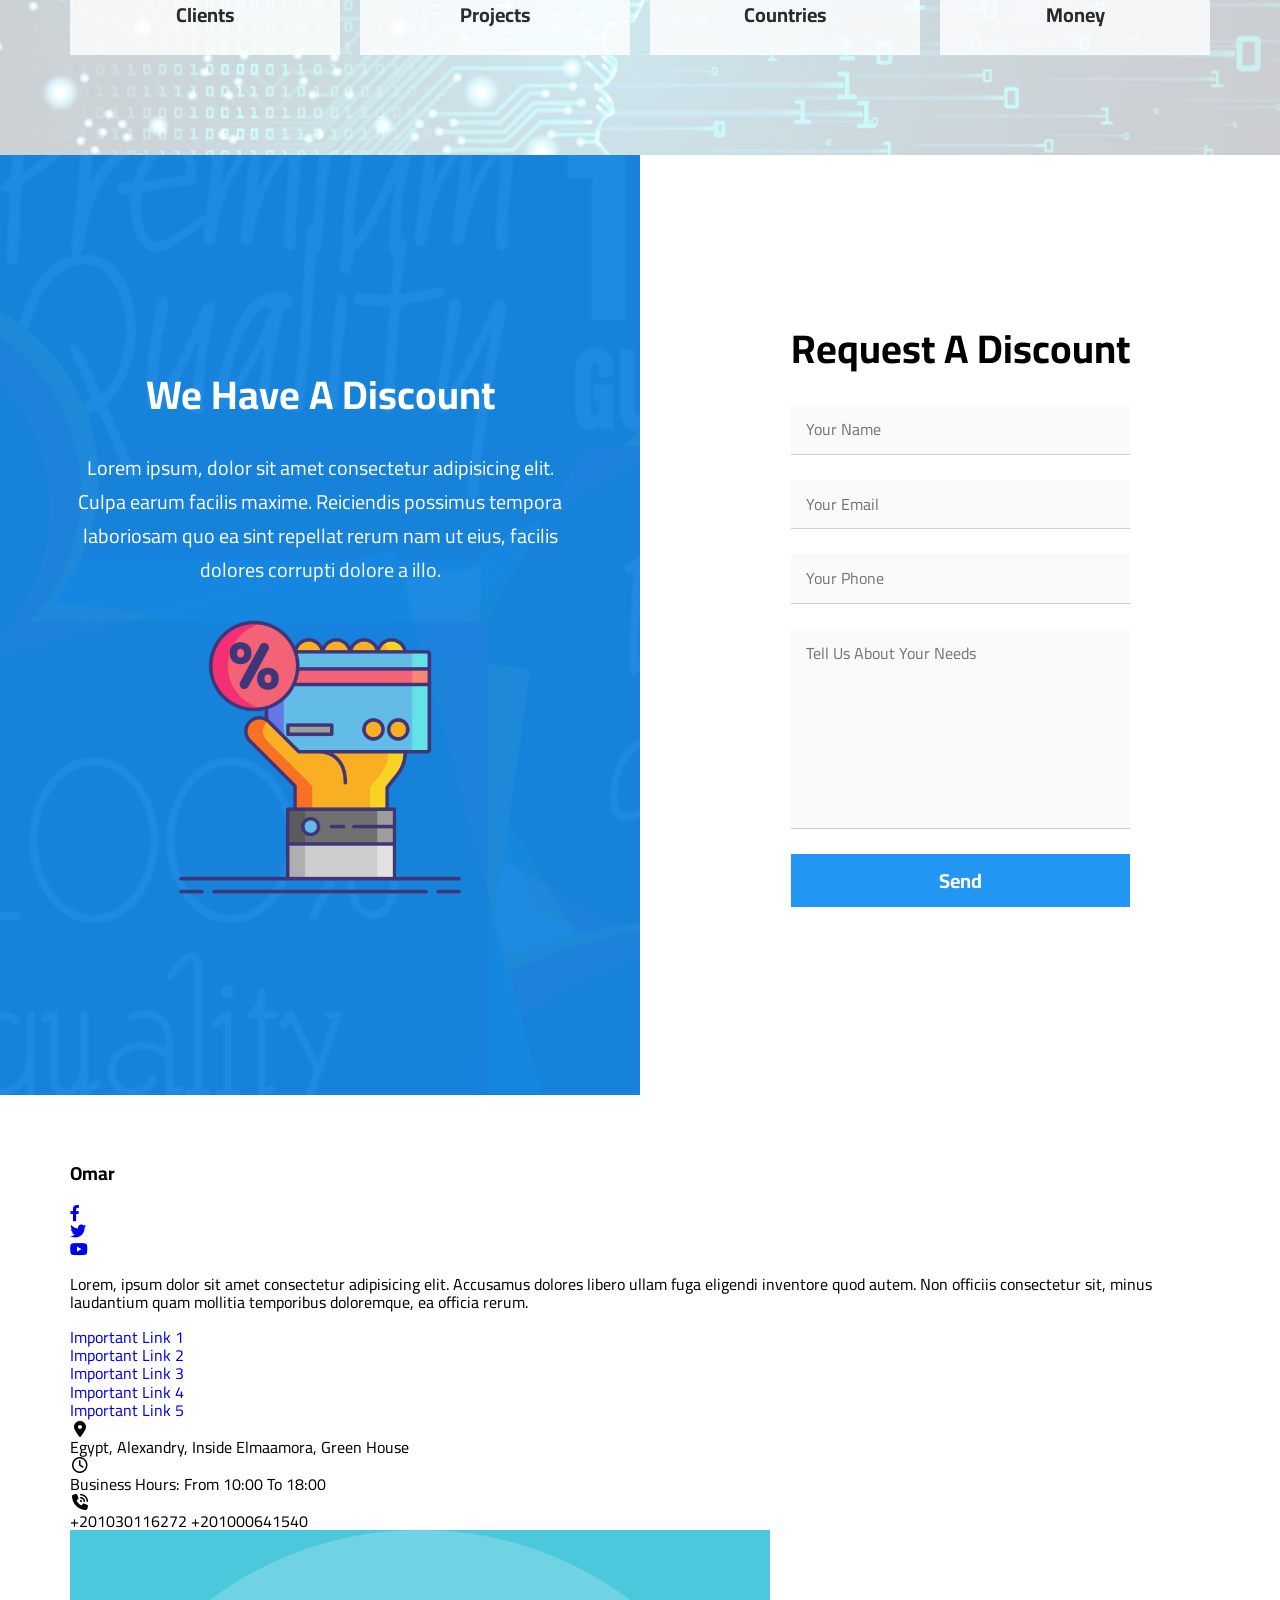
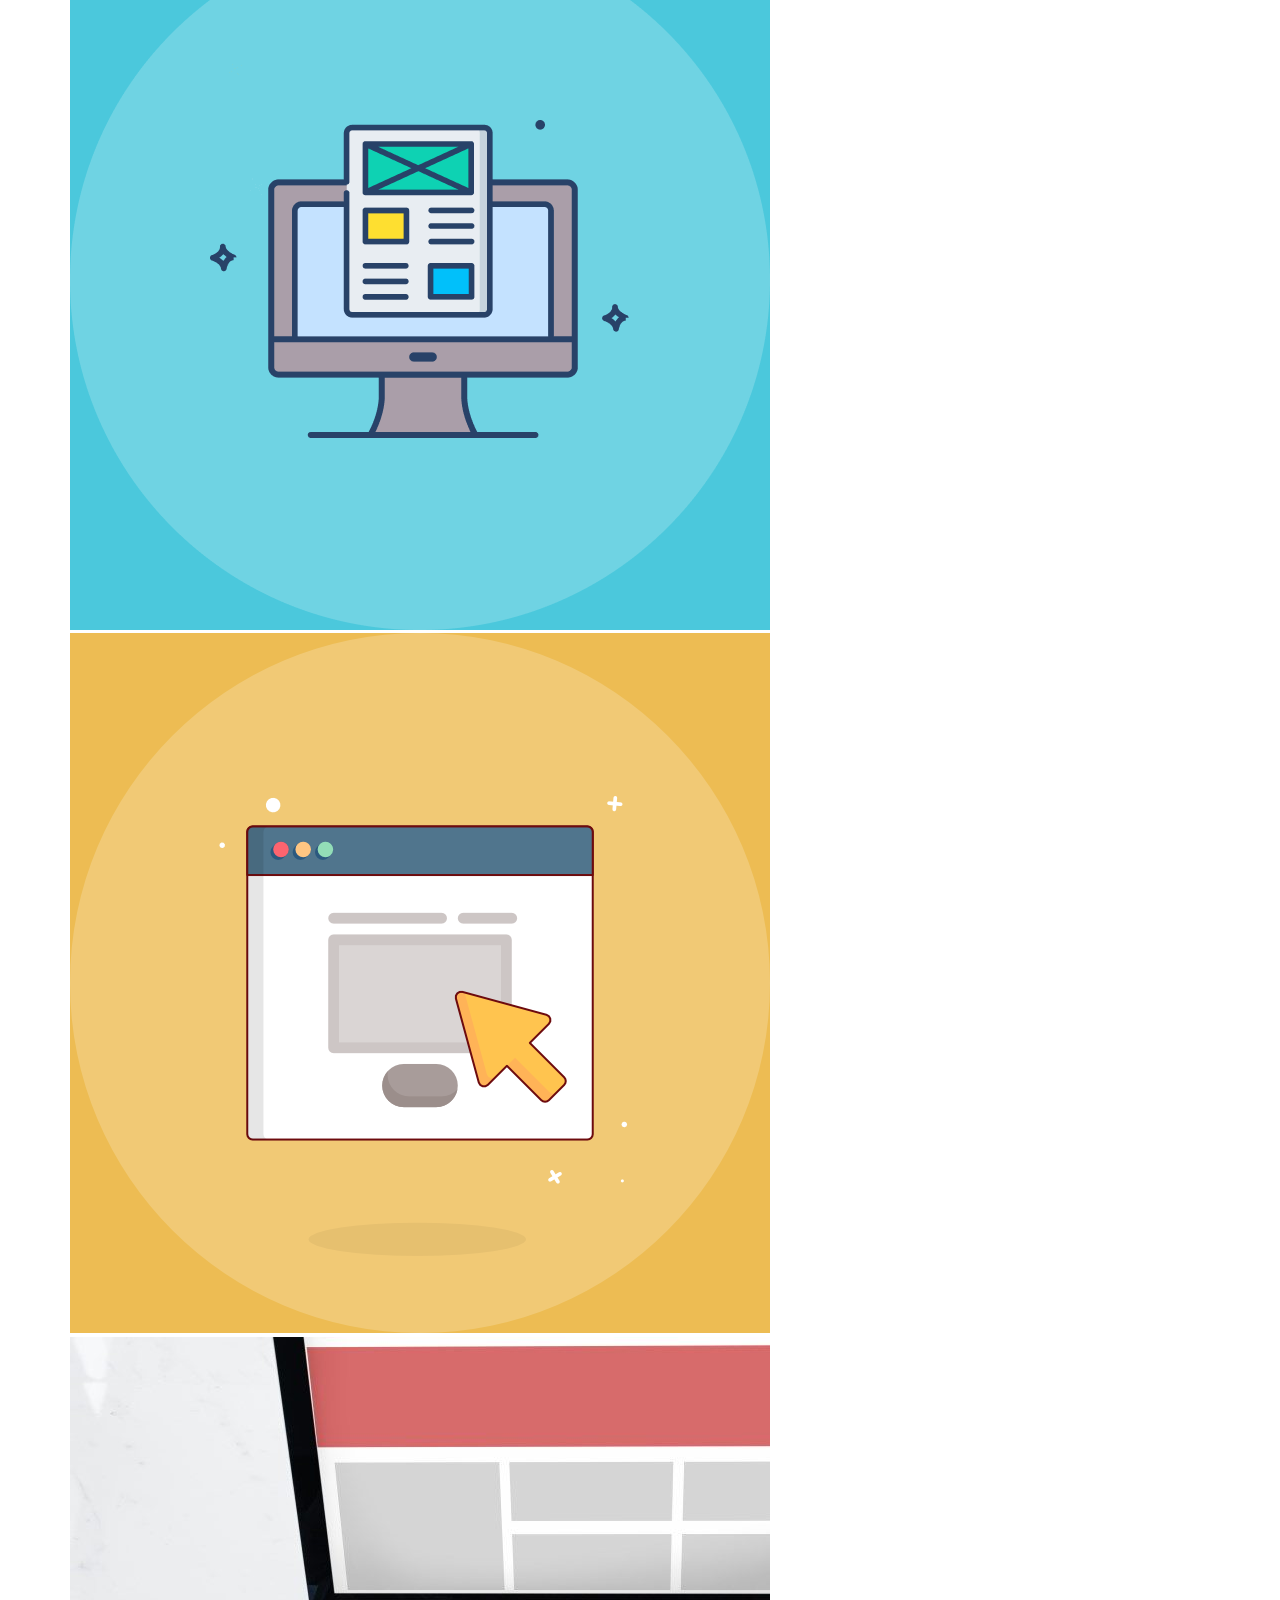
==== commit 6afcf100: "Upload new section" ====
--- a/indx.html
+++ b/indx.html
@@ -758,6 +758,70 @@
     </div>
   </div>
   <!-- End discount -->
+  <!-- Start footer -->
+  <div class="footer">
+    <div class="container">
+      <div class="box">
+        <h3>Omar</h3>
+        <ul class="social">
+          <li>
+            <a href="#" class="face">
+              <i class="fab fa-facebook-f"></i>
+            </a>
+          </li>
+          <li>
+            <a href="#" class="twitter">
+              <i class="fab fa-twitter"></i>
+            </a>
+          </li>
+          <li>
+            <a href="#" class="youtube">
+              <i class="fab fa-youtube"></i>
+            </a>
+          </li>
+        </ul>
+        <p class="text">Lorem, ipsum dolor sit amet consectetur adipisicing elit. Accusamus dolores libero ullam fuga
+          eligendi inventore quod autem. Non officiis consectetur sit, minus laudantium quam mollitia temporibus
+          doloremque, ea officia rerum.</p>
+      </div>
+      <div class="box">
+        <ul class="links">
+          <li><a href="#">Important Link 1</a></li>
+          <li><a href="#">Important Link 2</a></li>
+          <li><a href="#">Important Link 3</a></li>
+          <li><a href="#">Important Link 4</a></li>
+          <li><a href="#">Important Link 5</a></li>
+        </ul>
+      </div>
+      <div class="box">
+        <div class="line">
+          <i class="fas fa-map-marker-alt fa-fw"></i>
+          <div class="info">Egypt, Alexandry, Inside Elmaamora, Green House</div>
+        </div>
+        <div class="line">
+          <i class="far fa-clock fa-fw"></i>
+          <div class="info">Business Hours: From 10:00 To 18:00</div>
+        </div>
+        <div class="line">
+          <i class="fas fa-phone-volume fa-fw"></i>
+          <div class="info">
+            <span>+201030116272</span>
+            <span>+201000641540</span>
+          </div>
+        </div>
+      </div>
+      <div class="box footer-gallary">
+        <img decoding="async" src="images/gallery-01.png" alt="" />
+        <img decoding="async" src="images/gallery-02.png" alt="" />
+        <img decoding="async" src="images/gallery-03.jpg" alt="" />
+        <img decoding="async" src="images/gallery-04.png" alt="" />
+        <img decoding="async" src="images/gallery-05.jpg" alt="" />
+        <img decoding="async" src="images/gallery-06.png" alt="" />
+      </div>
+    </div>
+    <p class="copyright">Made by Omar Ashraf</p>
+  </div>
+  <!-- End footer -->
 </body>
 
 </html>
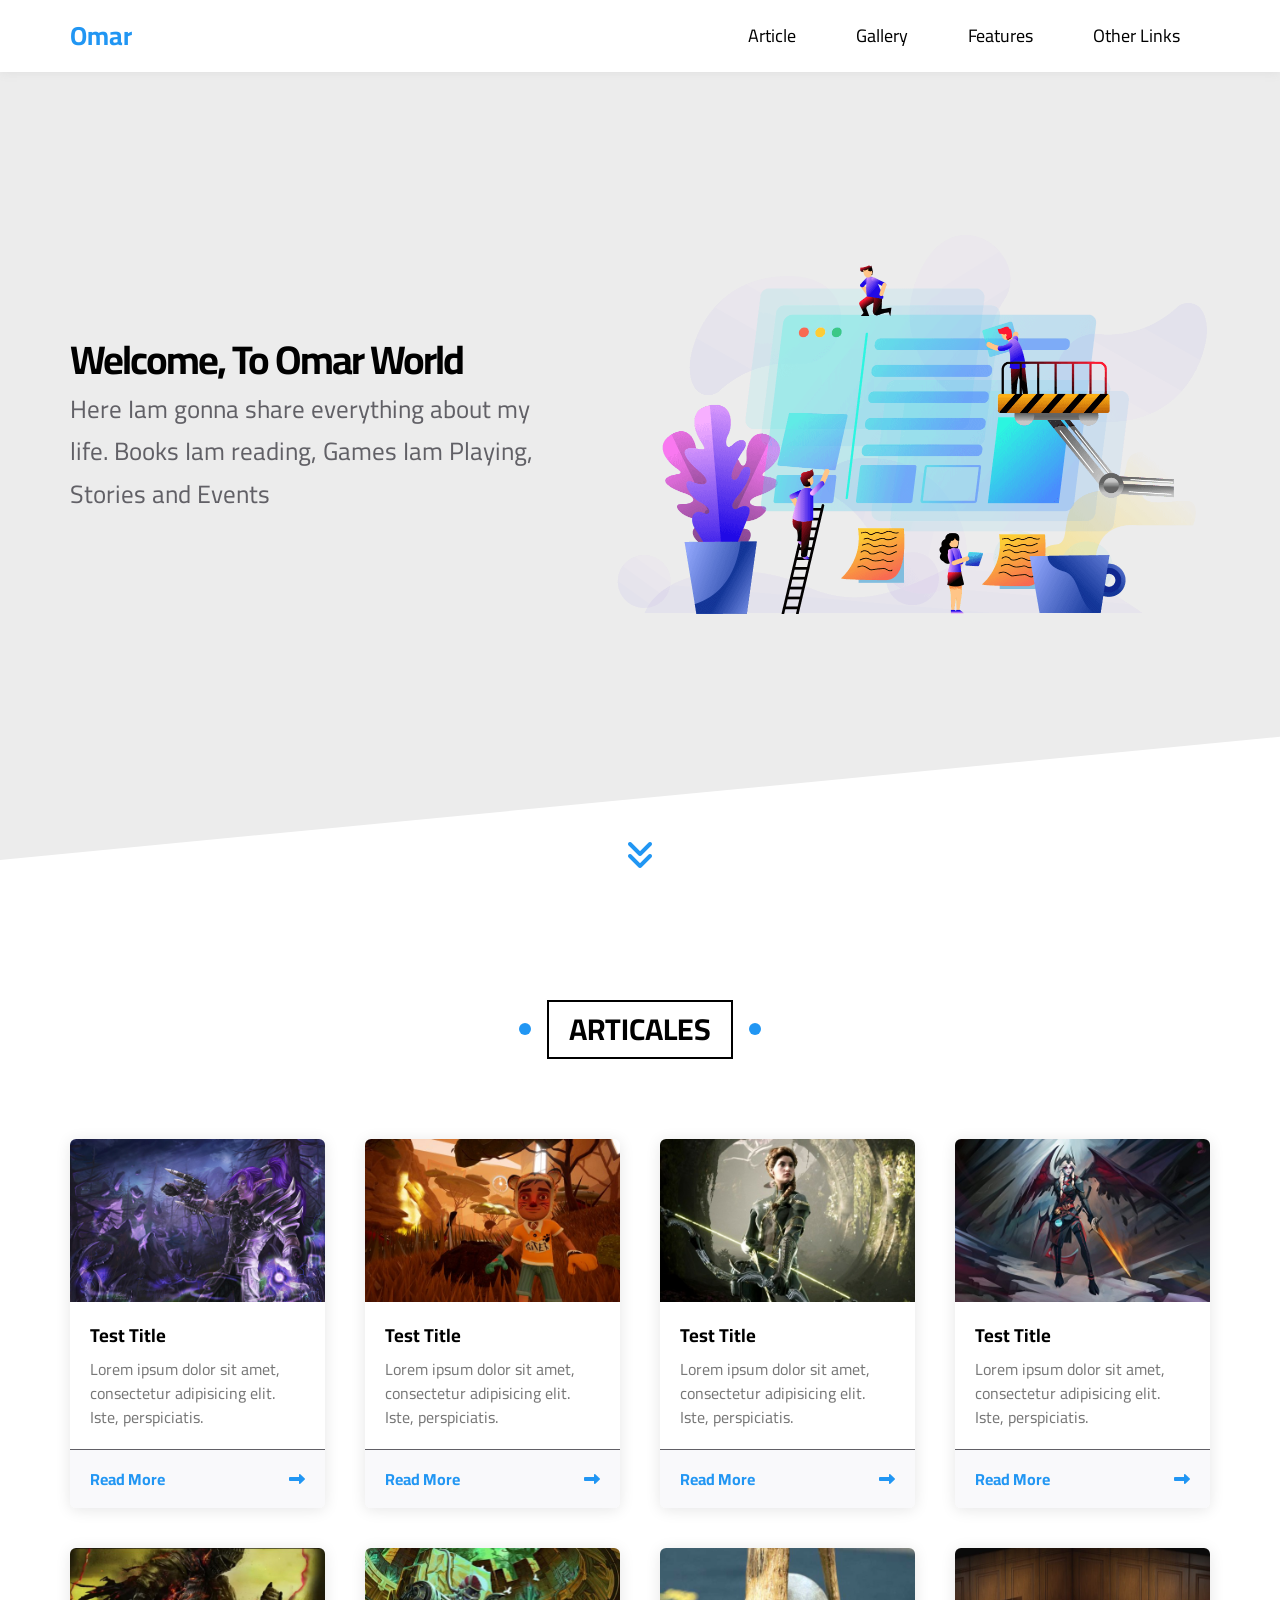
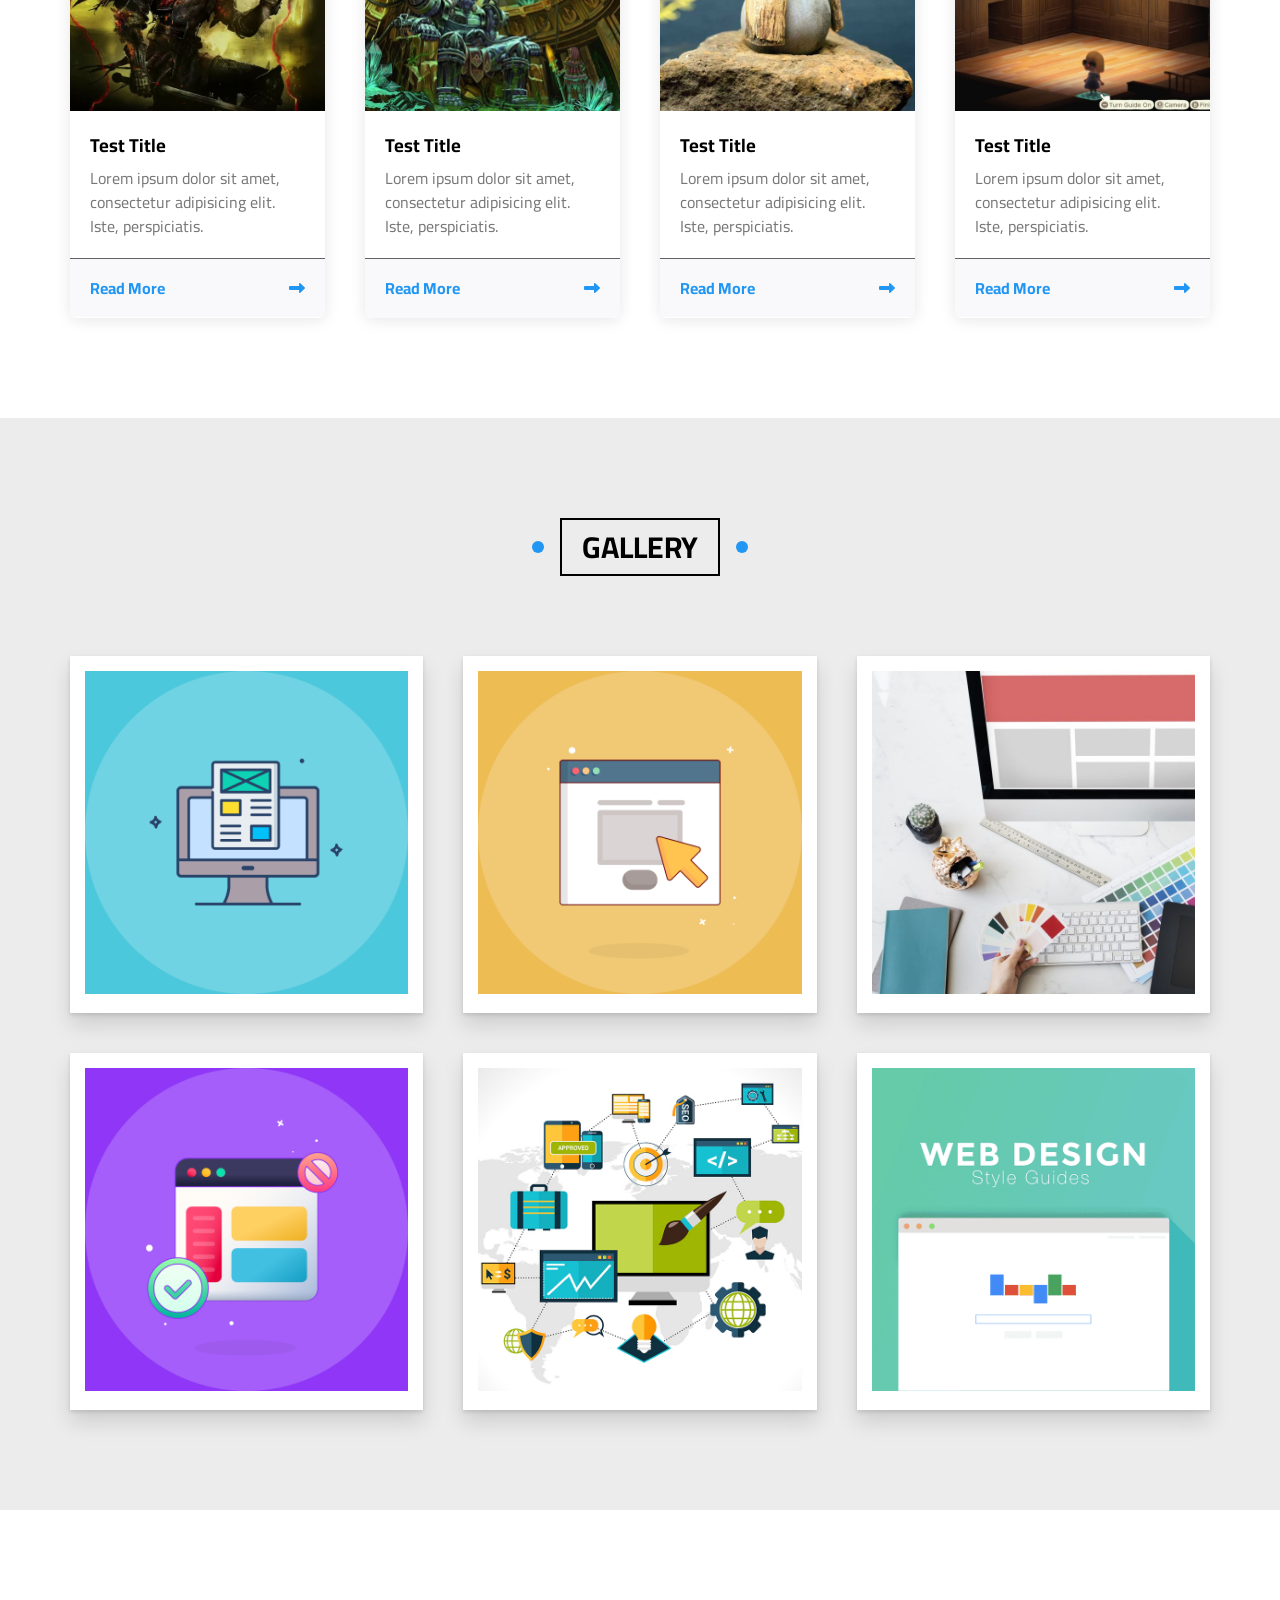
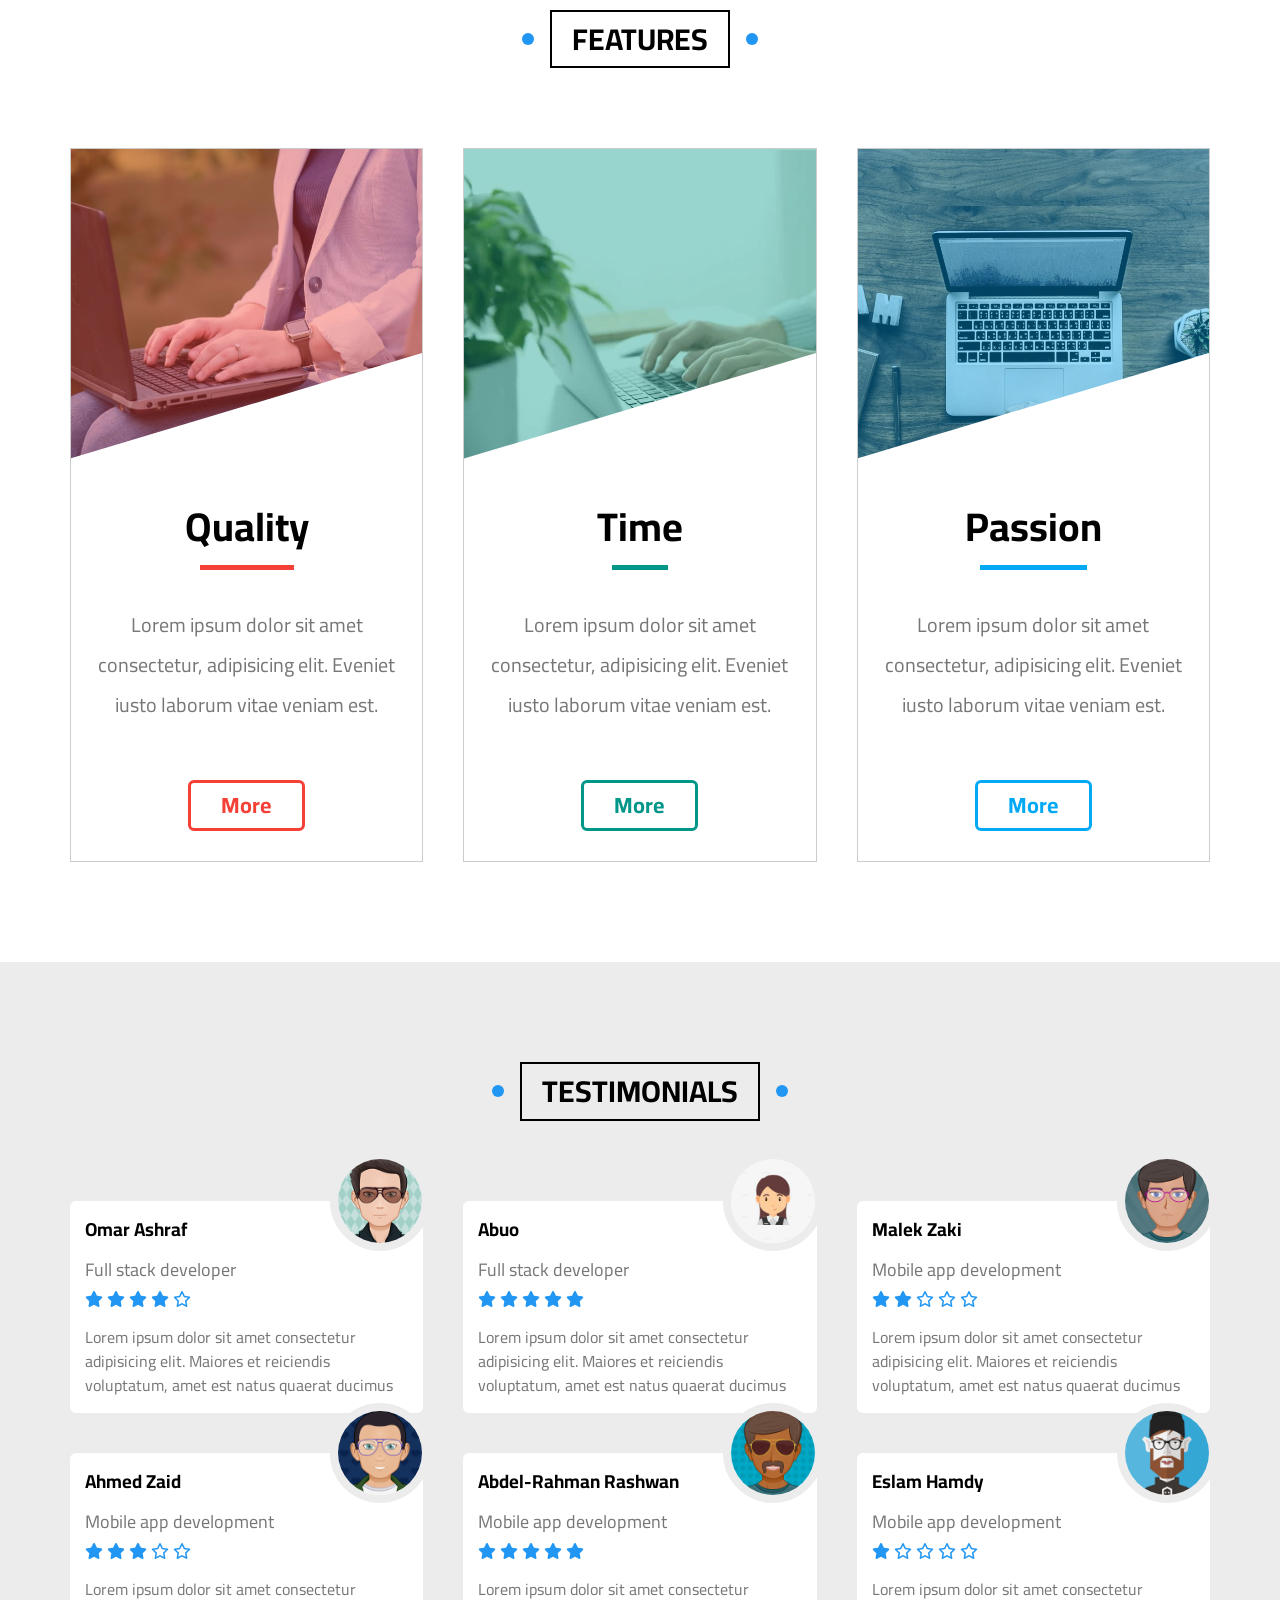
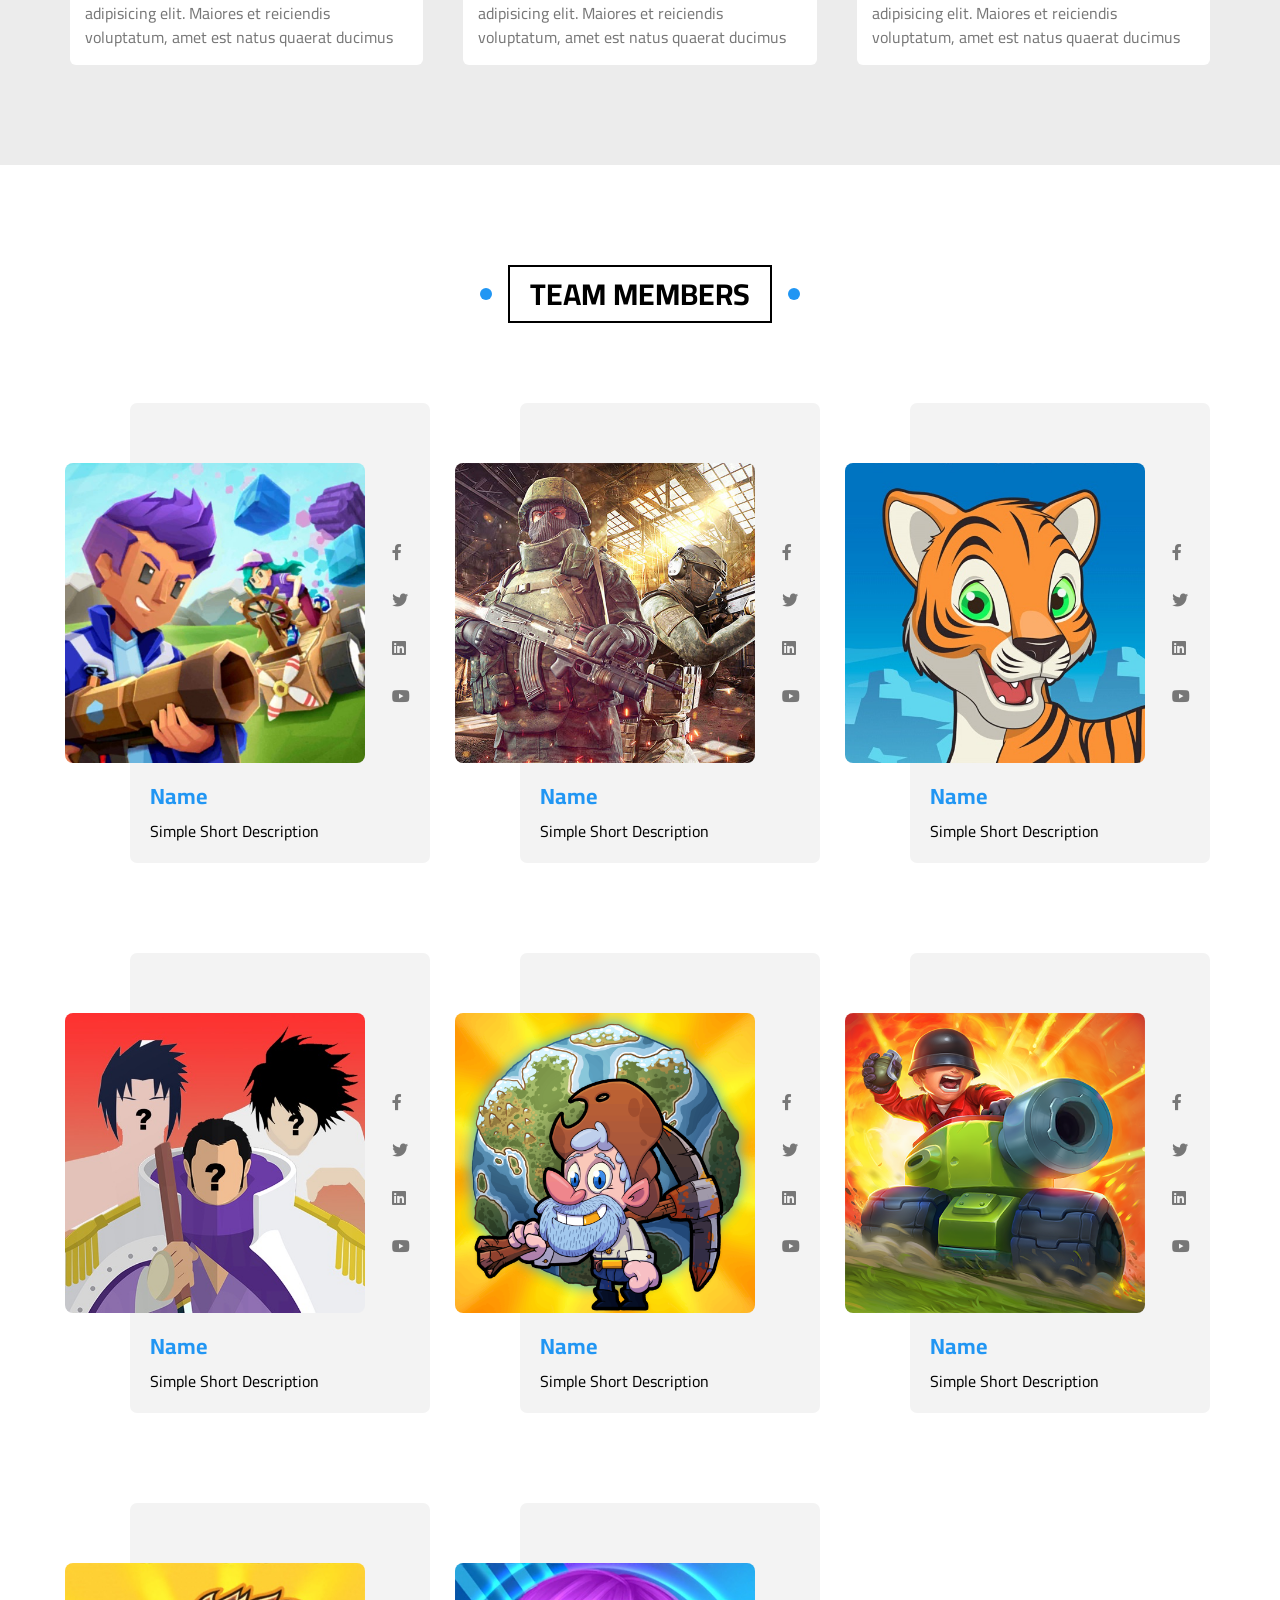
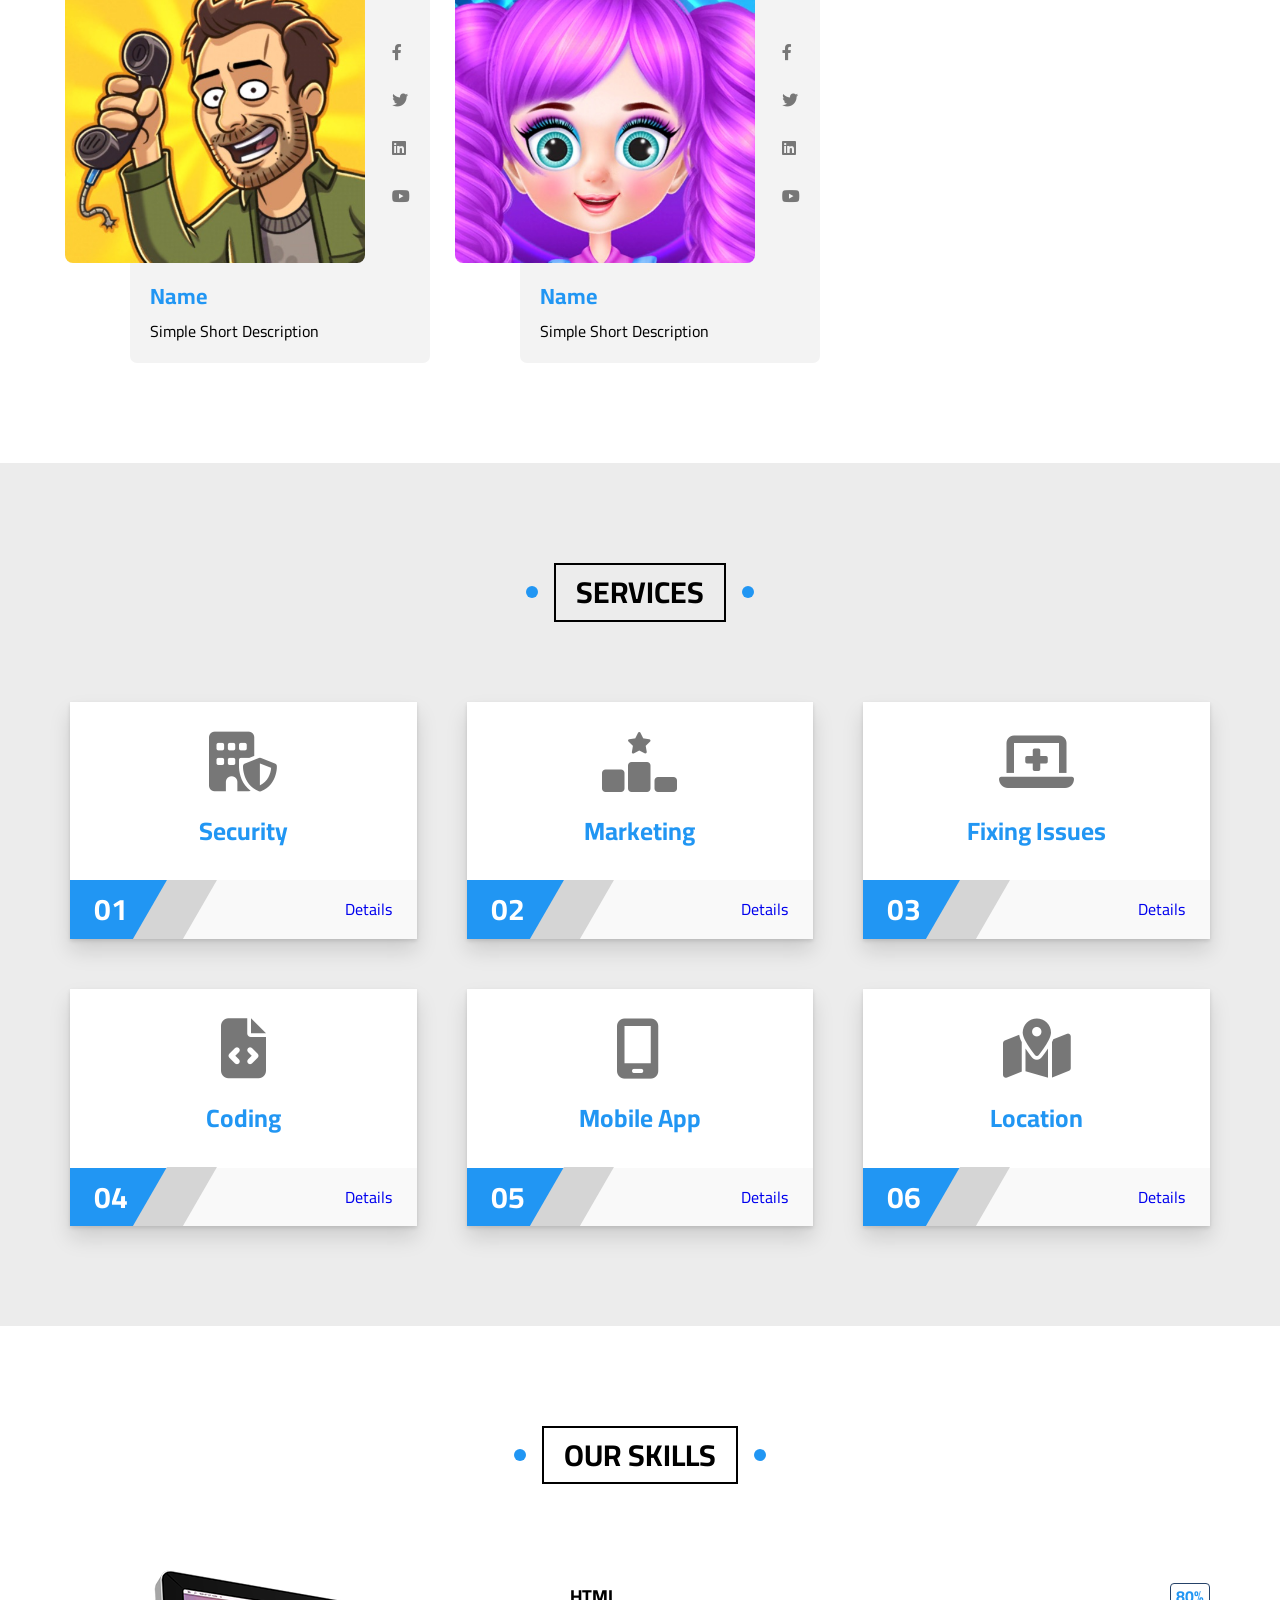
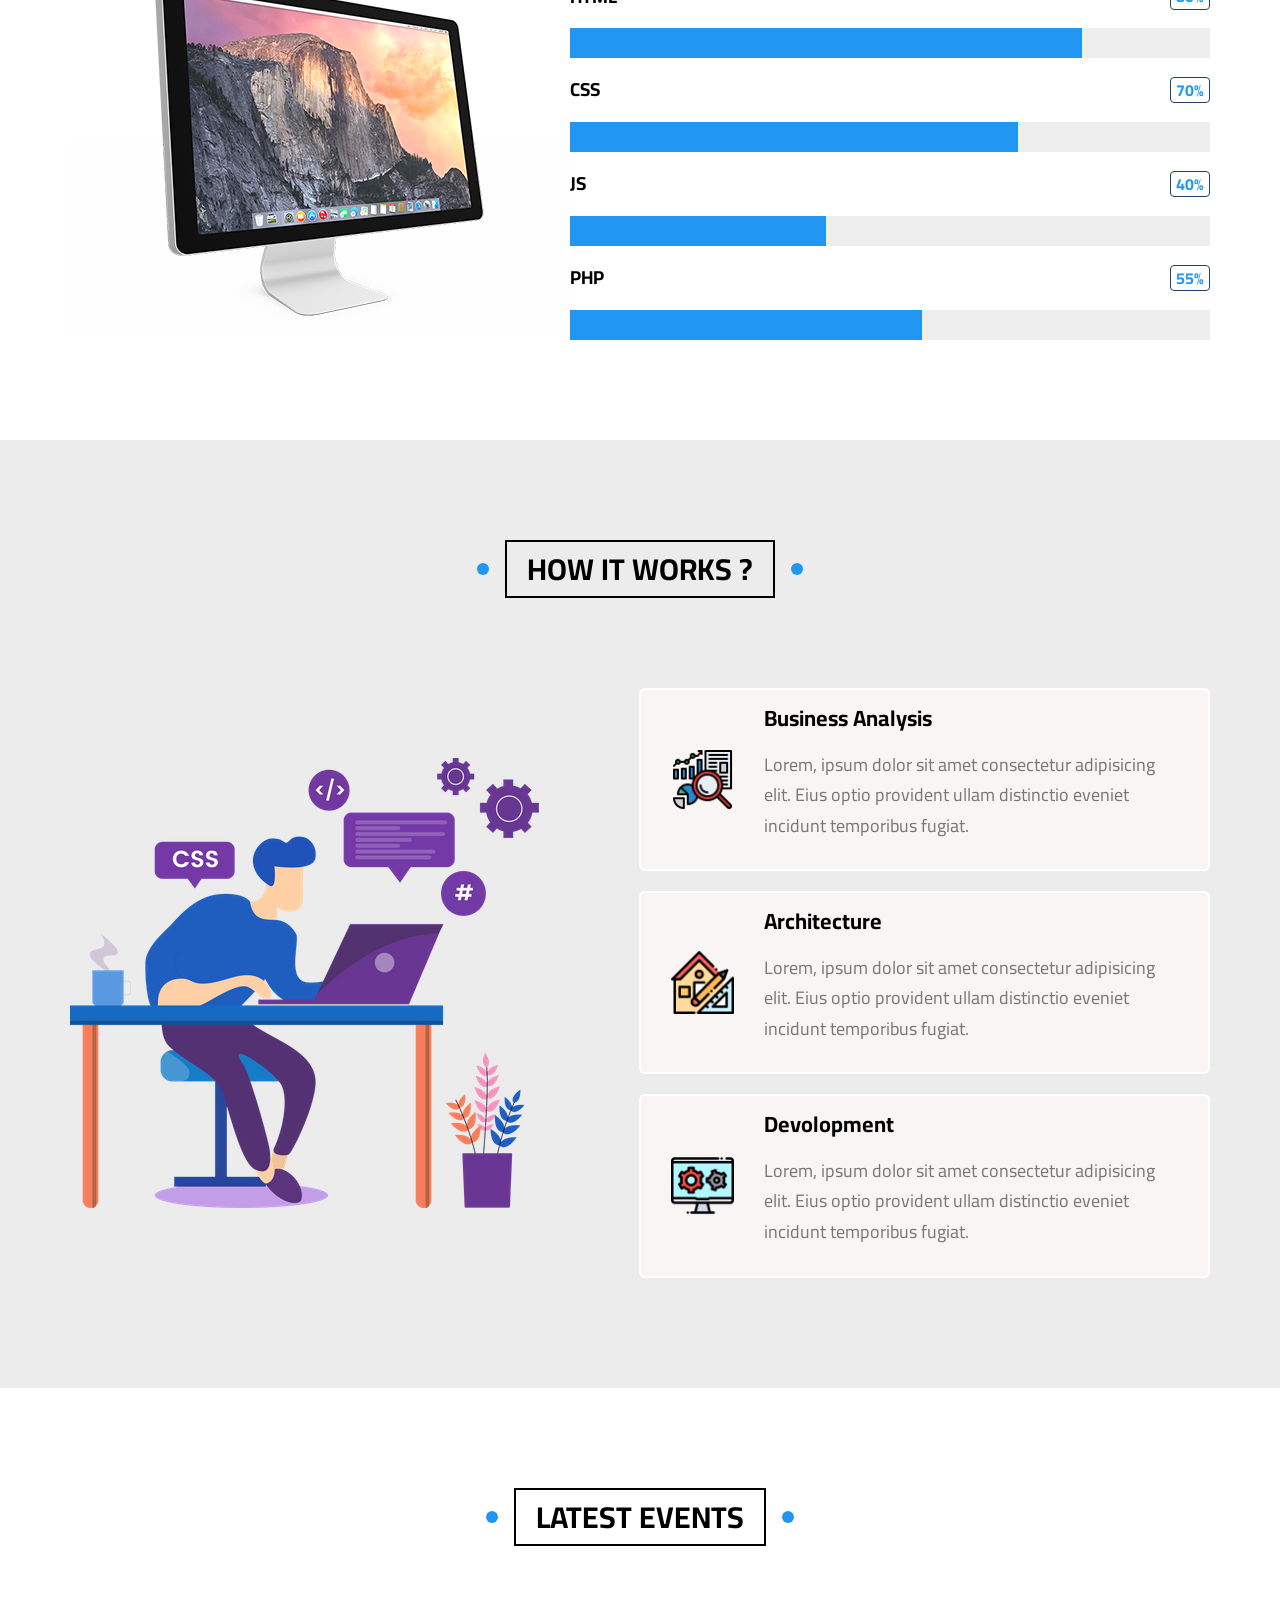
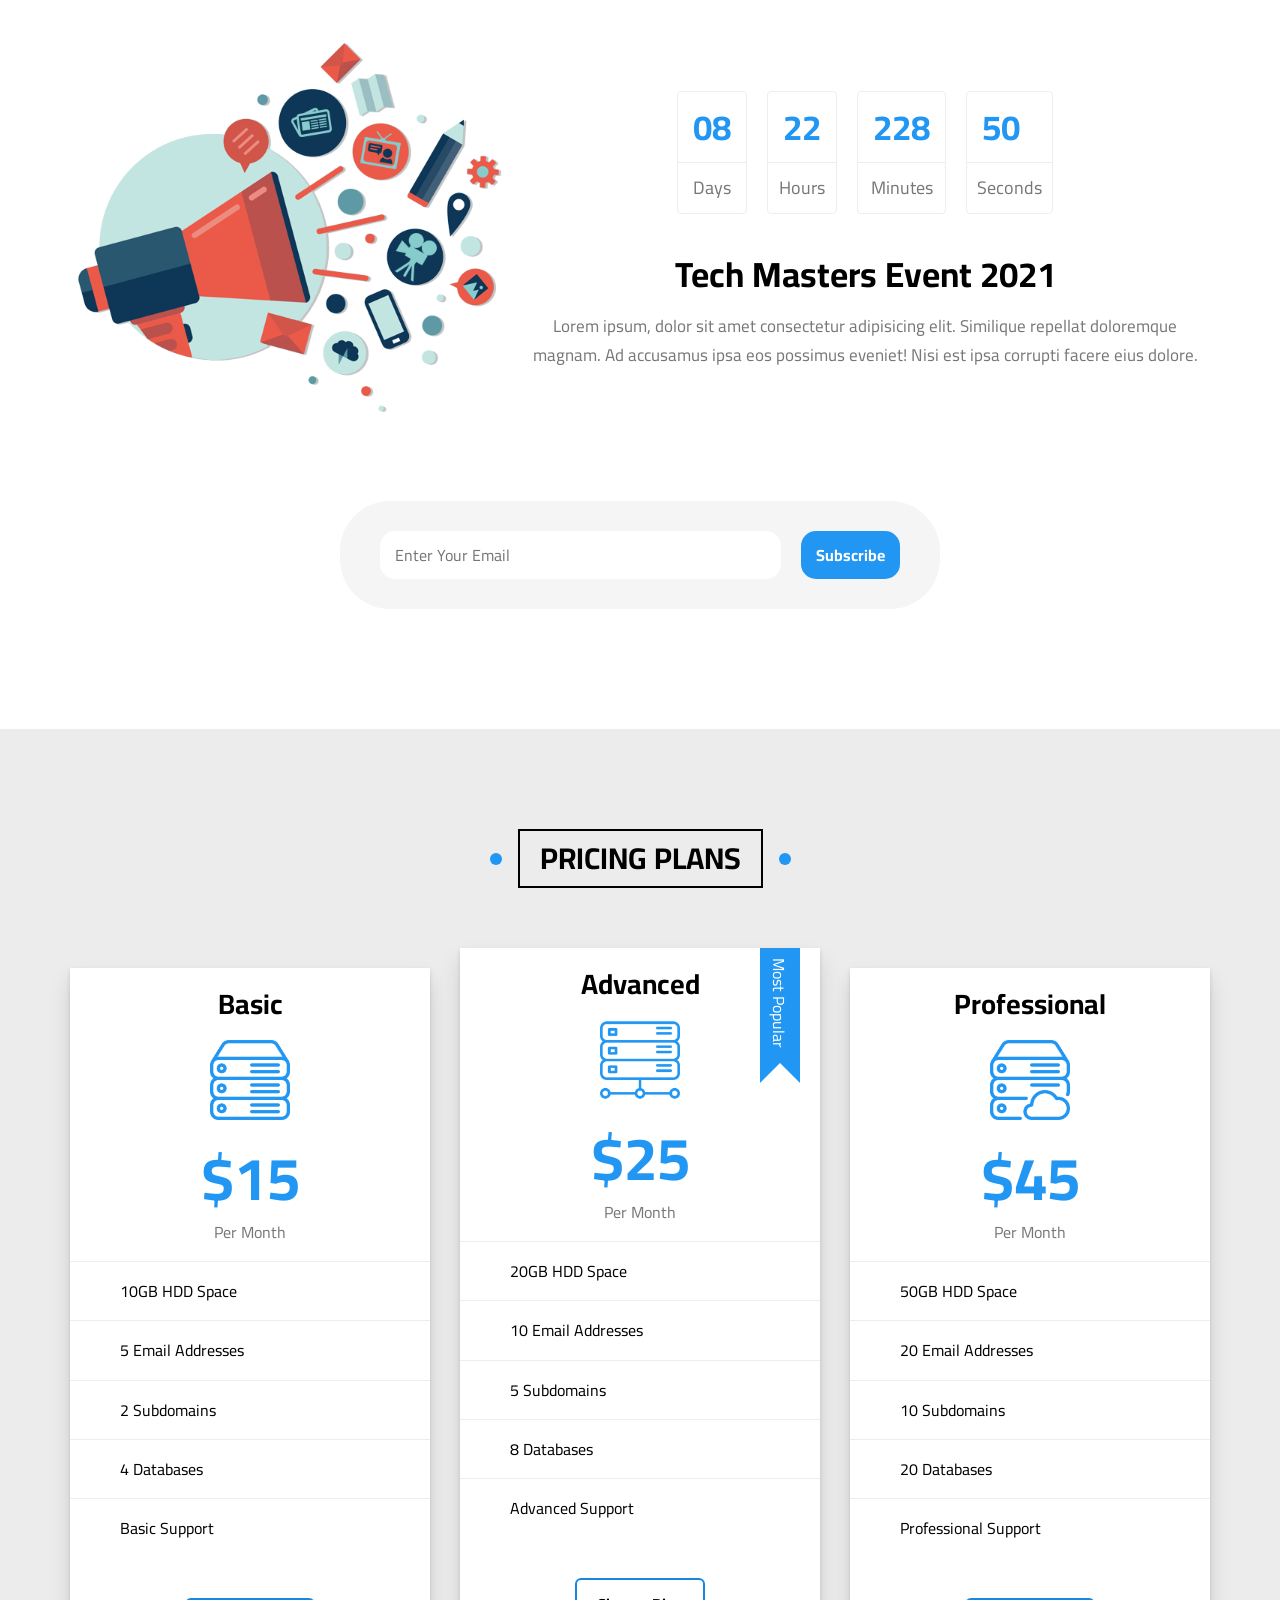
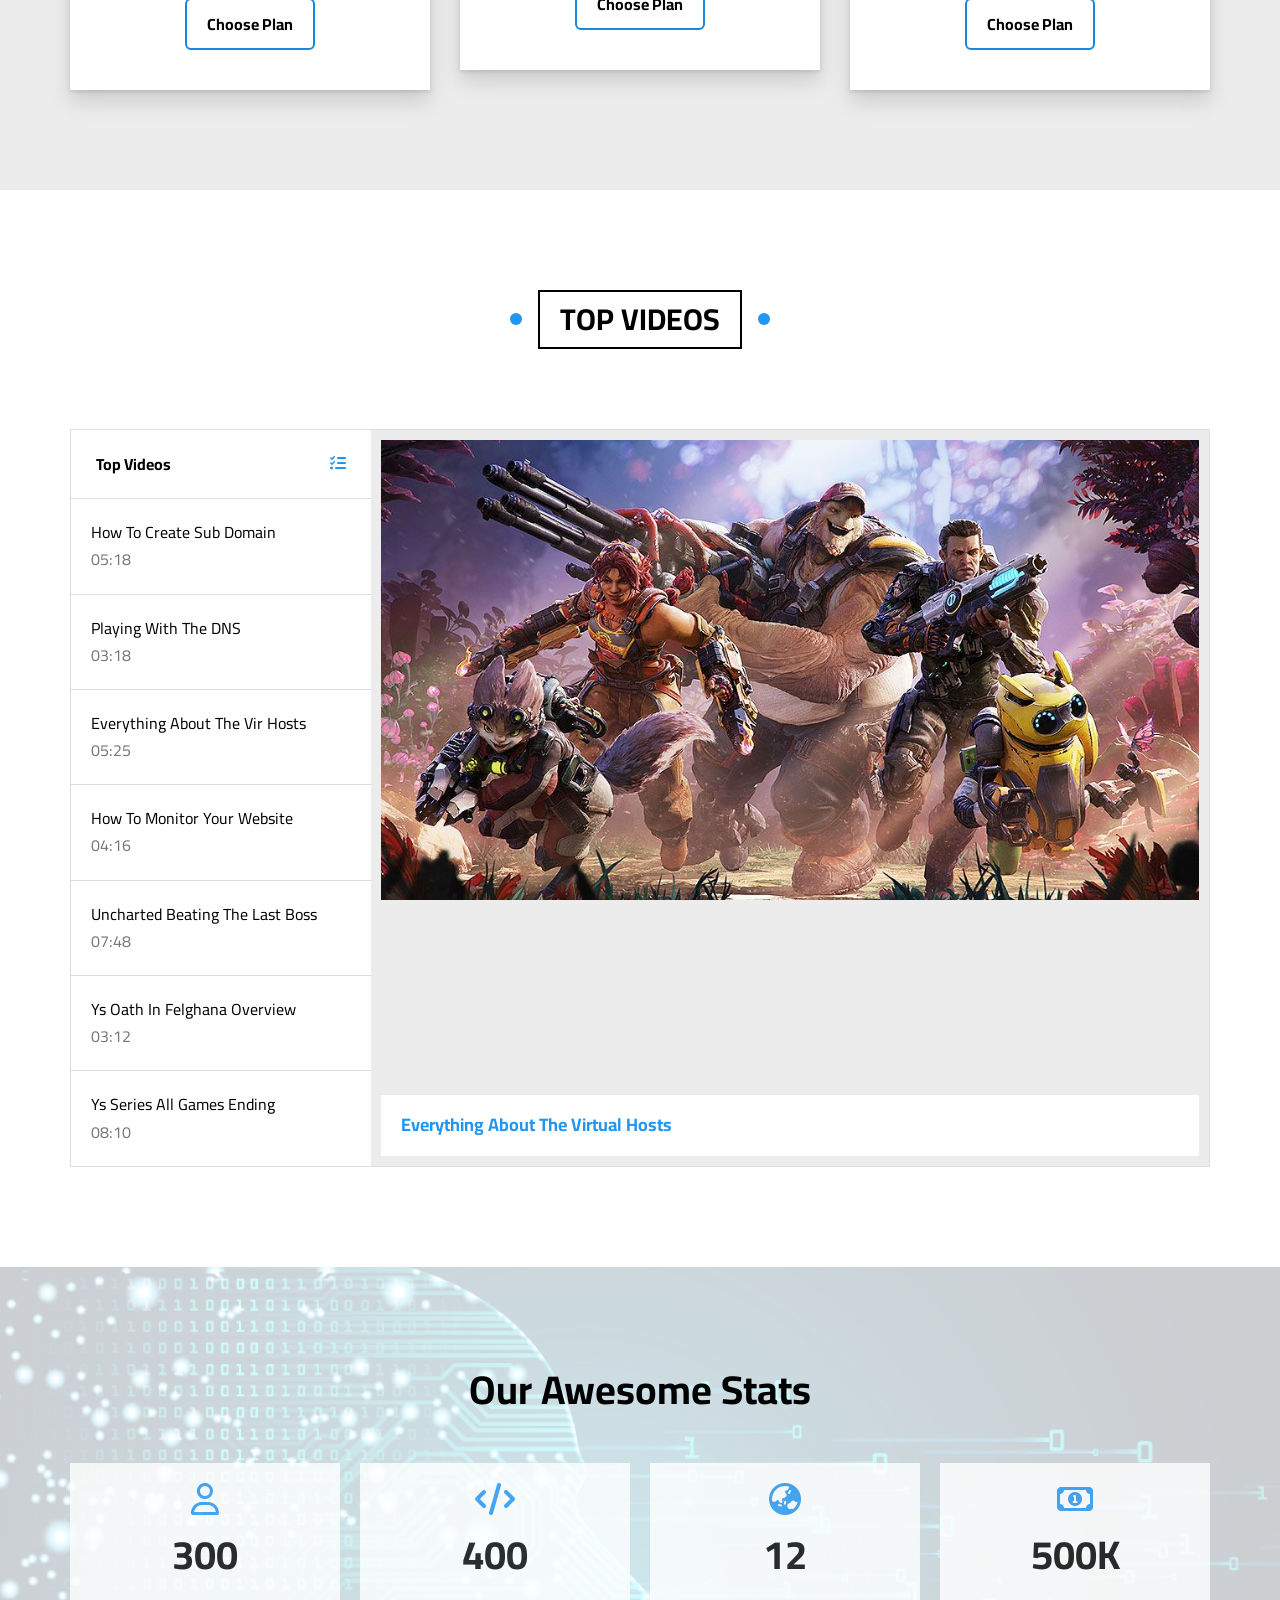
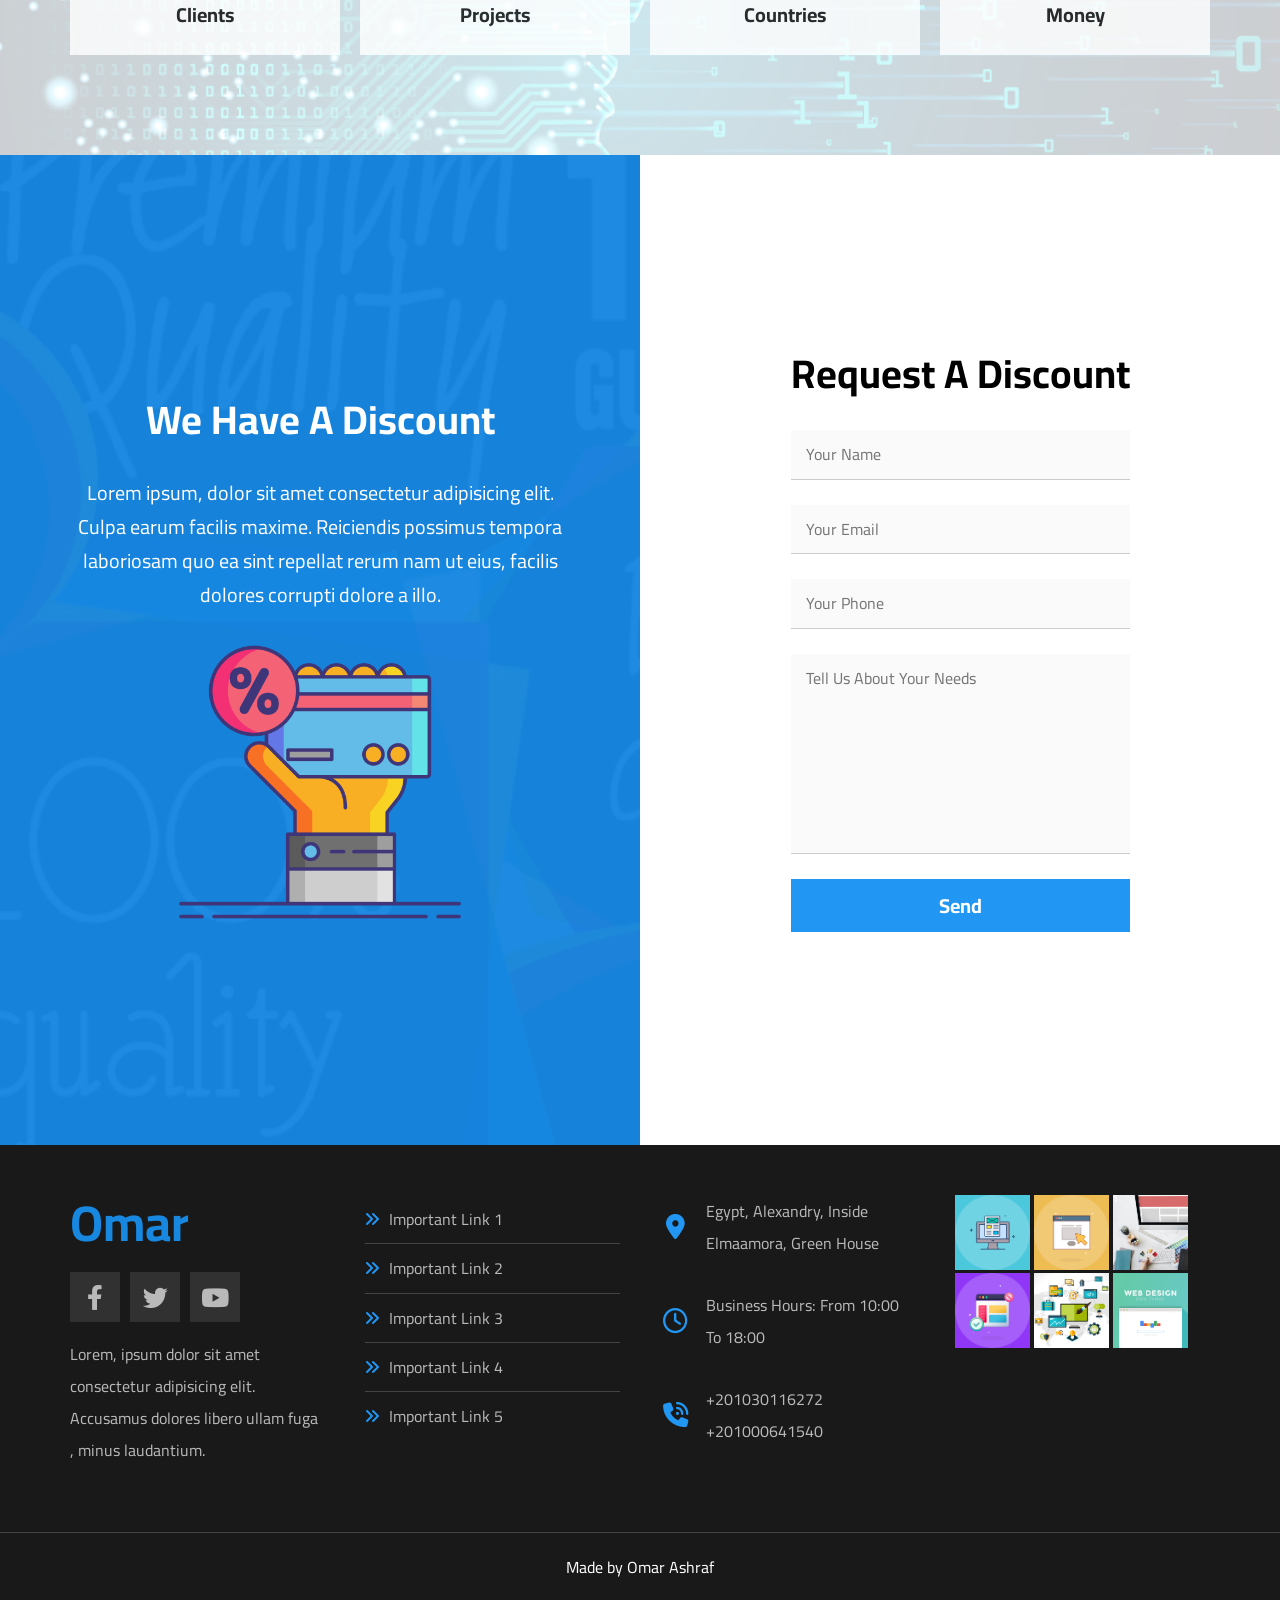
==== commit 1a6a9be9: "Upload new section" ====
--- a/indx.html
+++ b/indx.html
@@ -19,7 +19,7 @@
   <!-- Start header -->
   <div class="header">
     <div class="container">
-      <a href="#" class="logo">Elzero</a>
+      <a href="#" class="logo">Omar</a>
       <ul class="main-nav">
         <LI><a href="#article">Article</a></LI>
         <LI><a href="#gallery">Gallery</a></LI>
@@ -76,7 +76,7 @@
   <div class="landing">
     <div class="container">
       <div class="text">
-        <h1>Welcome, To Elzero World</h1>
+        <h1>Welcome, To Omar World</h1>
         <p>Here Iam gonna share everything about my life. Books Iam reading, Games Iam Playing, Stories and Events</p>
       </div>
       <div class="image">
@@ -781,8 +781,8 @@
           </li>
         </ul>
         <p class="text">Lorem, ipsum dolor sit amet consectetur adipisicing elit. Accusamus dolores libero ullam fuga
-          eligendi inventore quod autem. Non officiis consectetur sit, minus laudantium quam mollitia temporibus
-          doloremque, ea officia rerum.</p>
+          , minus laudantium.
+        </p>
       </div>
       <div class="box">
         <ul class="links">
--- a/css/elzero.css
+++ b/css/elzero.css
@@ -1475,7 +1475,6 @@
   min-height: 110vh;
   display: flex;
   flex-wrap: wrap;
-  padding-bottom: 50px;
 }
 
 .discount .d1 {
@@ -1580,6 +1579,158 @@
 }
 
 /* End discount */
+/* Start footer */
+.footer {
+  background-color: #191919;
+  padding: 50px 0 0;
+}
+
+@media (max-width: 767px) {
+  .footer {
+    text-align: center;
+  }
+}
+
+.footer .container {
+  display: grid;
+  grid-template-columns: repeat(auto-fill, minmax(250px, 1fr));
+  gap: 40px;
+}
+
+.footer .container .box h3 {
+  font-size: 50px;
+  font-weight: bold;
+  color: var(--main-color-alt);
+  margin: 0 0 20px;
+}
+
+.footer .box .social {
+  display: flex;
+}
+
+@media (max-width: 767px) {
+  .footer .box .social {
+    justify-content: center;
+  }
+}
+
+.footer .box .social li {
+  margin-right: 10px;
+}
+
+.footer .social li a {
+  background-color: #313131;
+  color: #b9b9b9;
+  display: flex;
+  align-items: center;
+  justify-content: center;
+  width: 50px;
+  height: 50px;
+  font-size: 25px;
+  transition: var(--main-transition);
+}
+
+.footer .box .social .face:hover {
+  background-color: #1877f2;
+}
+
+.footer .box .social .twitter:hover {
+  background-color: #1da1f2;
+}
+
+.footer .box .social .youtube:hover {
+  background-color: #ff0000;
+}
+
+.footer .box p.text {
+  line-height: 2;
+  color: #b9b9b9;
+}
+
+.footer .box .links li {
+  padding: 15px 0;
+  transition: var(--main-transition);
+}
+
+.footer .box .links li:not(:last-child) {
+  border-bottom: 1px solid #444;
+}
+
+.footer .footer-gallary img {
+  max-width: 75px;
+}
+
+.footer .box .links li:hover {
+  padding-left: 10px;
+}
+
+.footer .box .links li:hover a {
+  color: white;
+}
+
+.footer .box .links li a {
+  color: #b9b9b9;
+  transition: var(--main-transition);
+}
+
+.footer .box .links li a::before {
+  font-family: "Font Awesome 5 Free";
+  content: "\F101";
+  font-weight: 900;
+  margin-right: 10px;
+  color: var(--main-color);
+}
+
+.footer .box .line {
+  display: flex;
+  align-items: center;
+  margin: 0 0 30px;
+}
+
+@media (max-width: 767px) {
+  .footer .box .line {
+    flex-direction: column;
+  }
+}
+
+.footer .box .line i {
+  font-size: 25px;
+  color: var(--main-color);
+  margin-right: 15px;
+}
+
+@media(max-width:767px) {
+  .footer .box .line i {
+    margin-right: 0;
+    margin-bottom: 20px;
+  }
+}
+
+.footer .box .line .info {
+  color: #b9b9b9;
+  line-height: 2;
+  flex: 1;
+}
+
+.footer .box .line .info span {
+  display: block;
+}
+
+.footer .footer-gallery img {
+  width: 78px;
+  border: 3px solid white;
+  margin: 2px;
+}
+
+.footer .copyright {
+  padding: 25px 0;
+  text-align: center;
+  color: white;
+  margin: 50px 0 0;
+  border-top: 1px solid #444;
+}
+
+/* End footer */
 /* Start animation */
 @keyframes up-and-down {
 
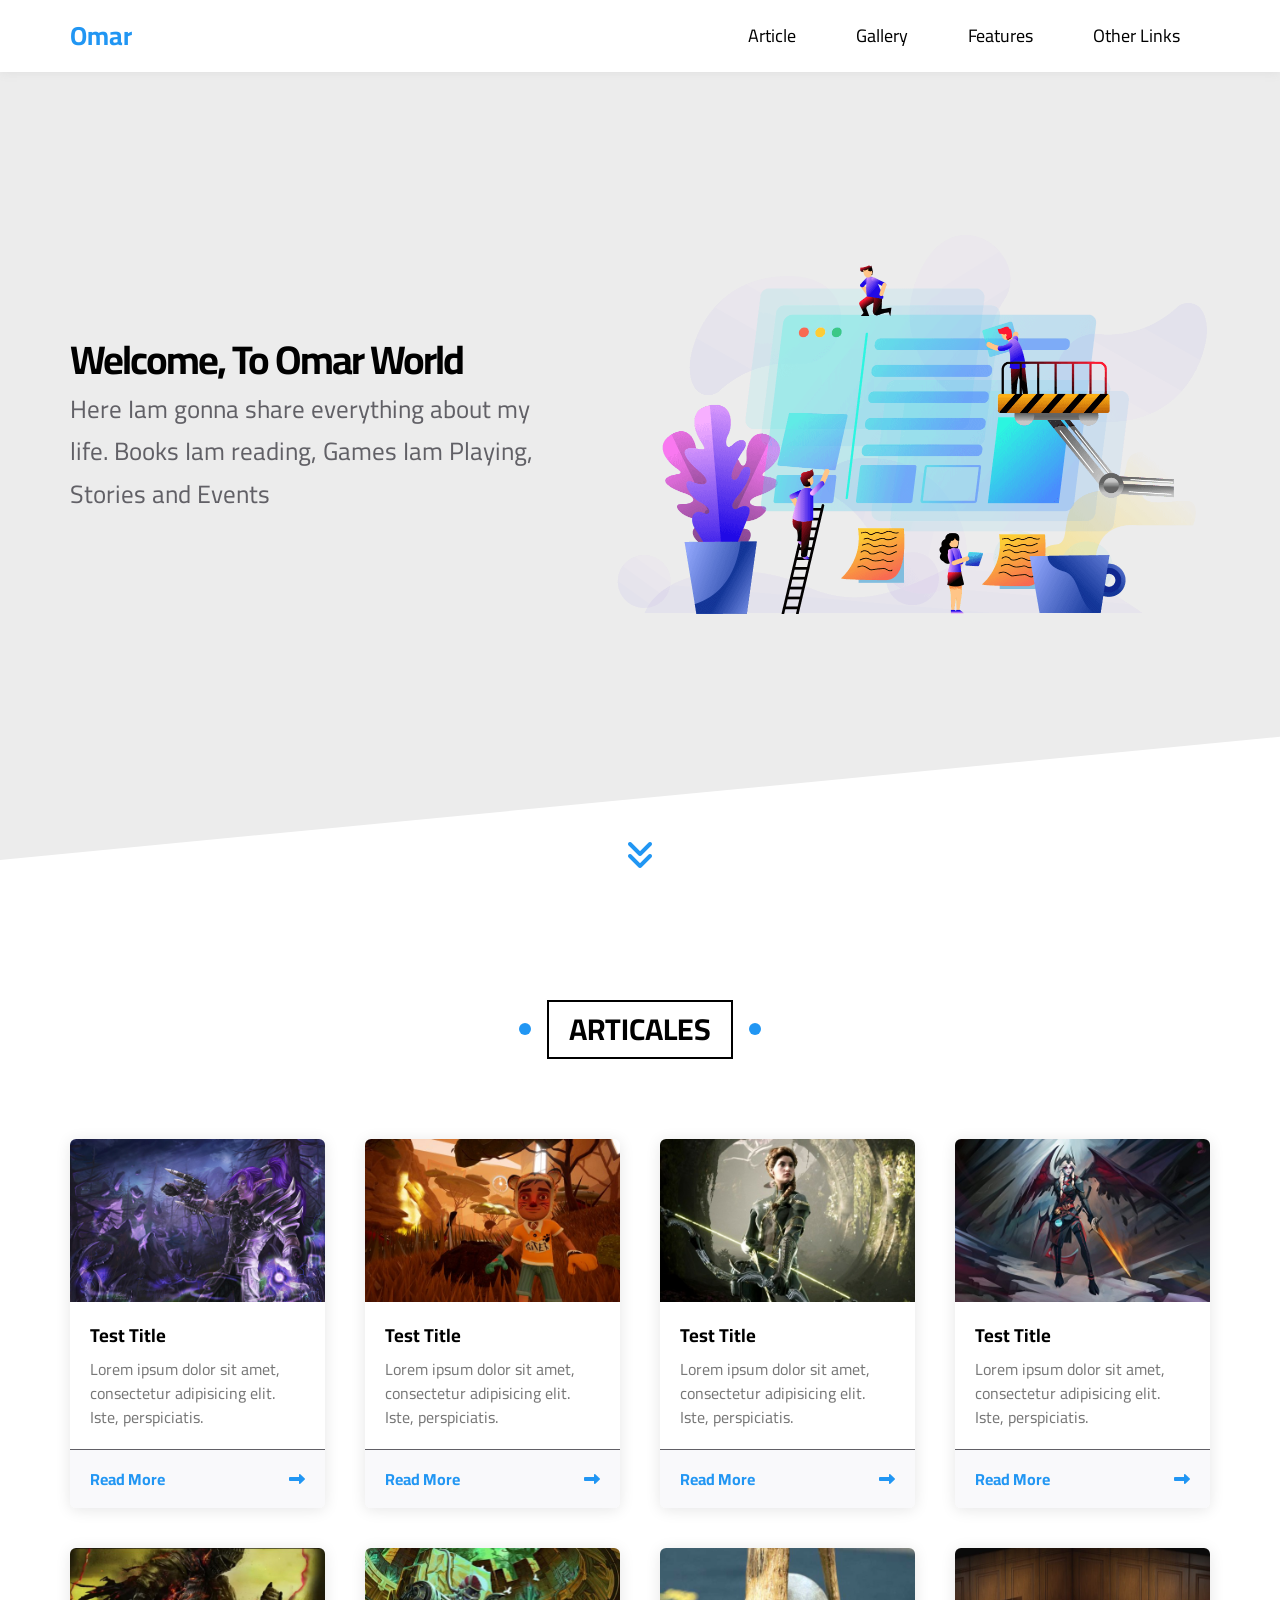
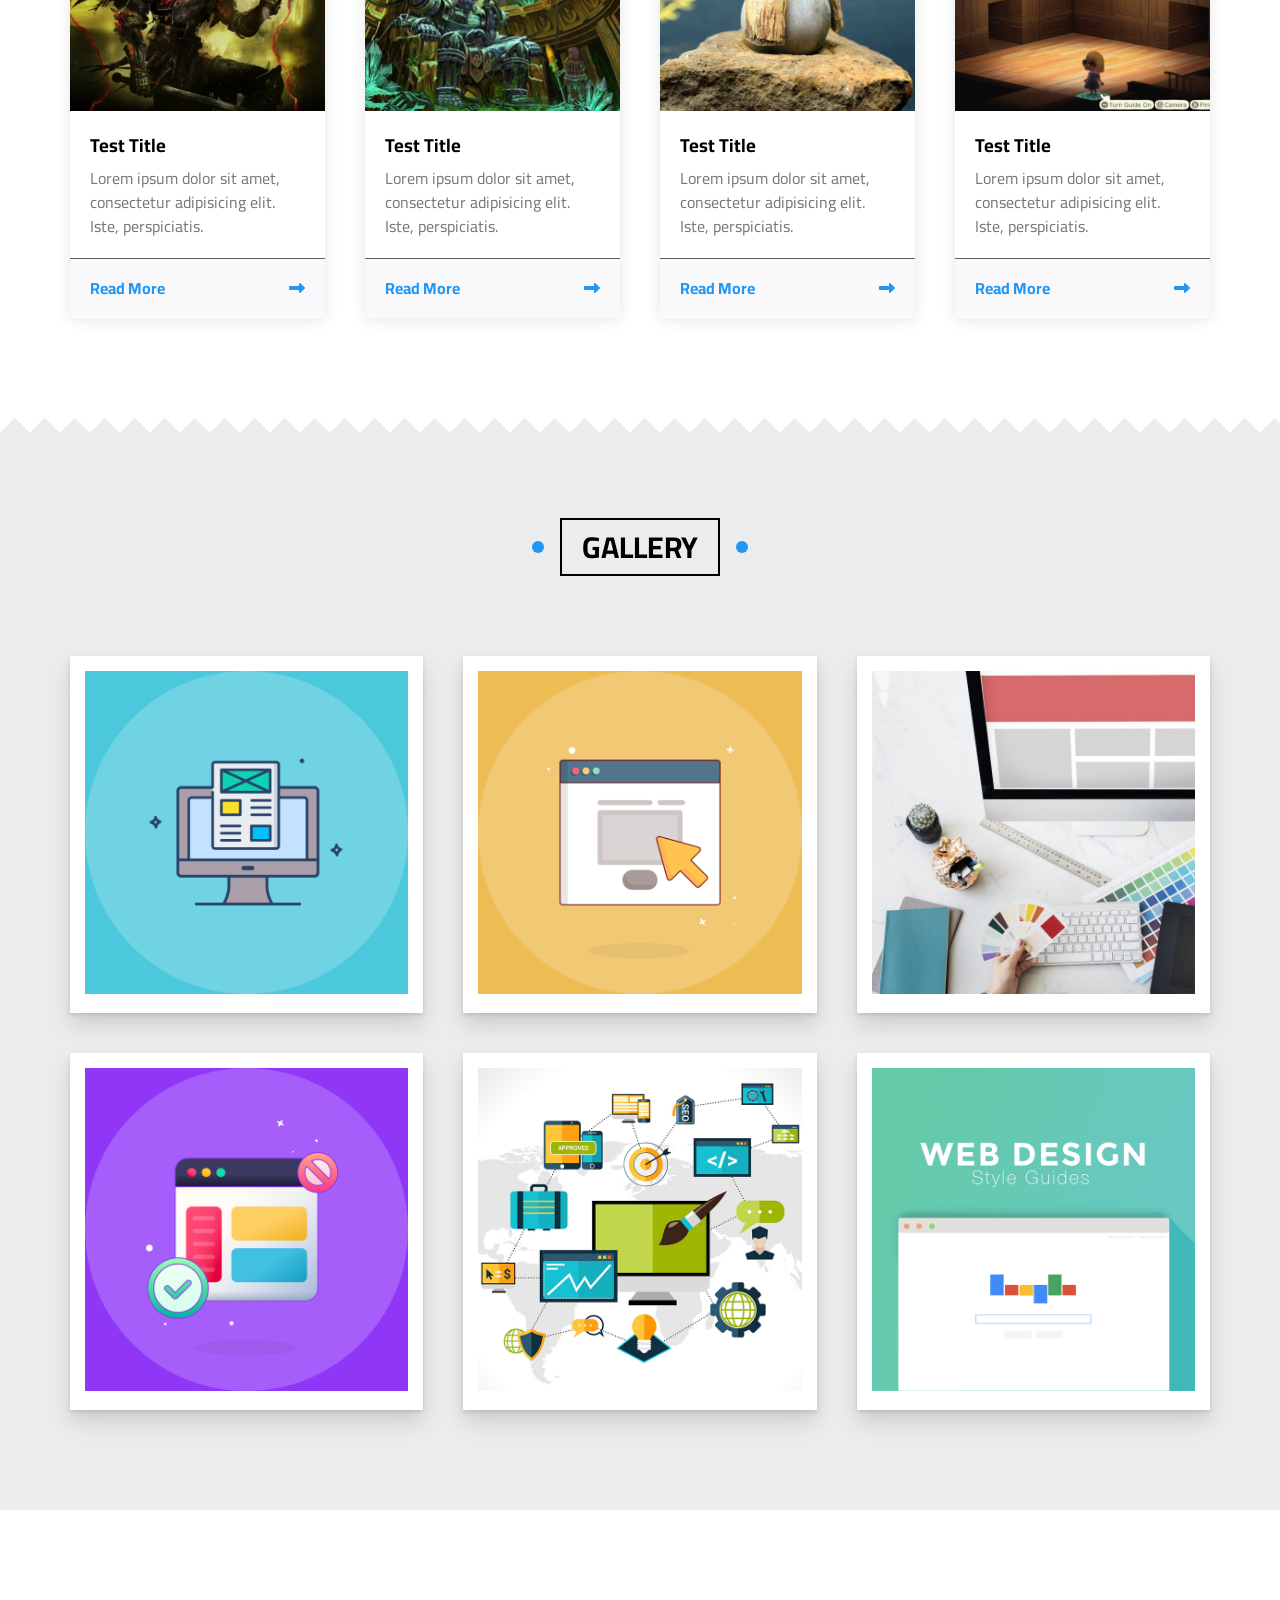
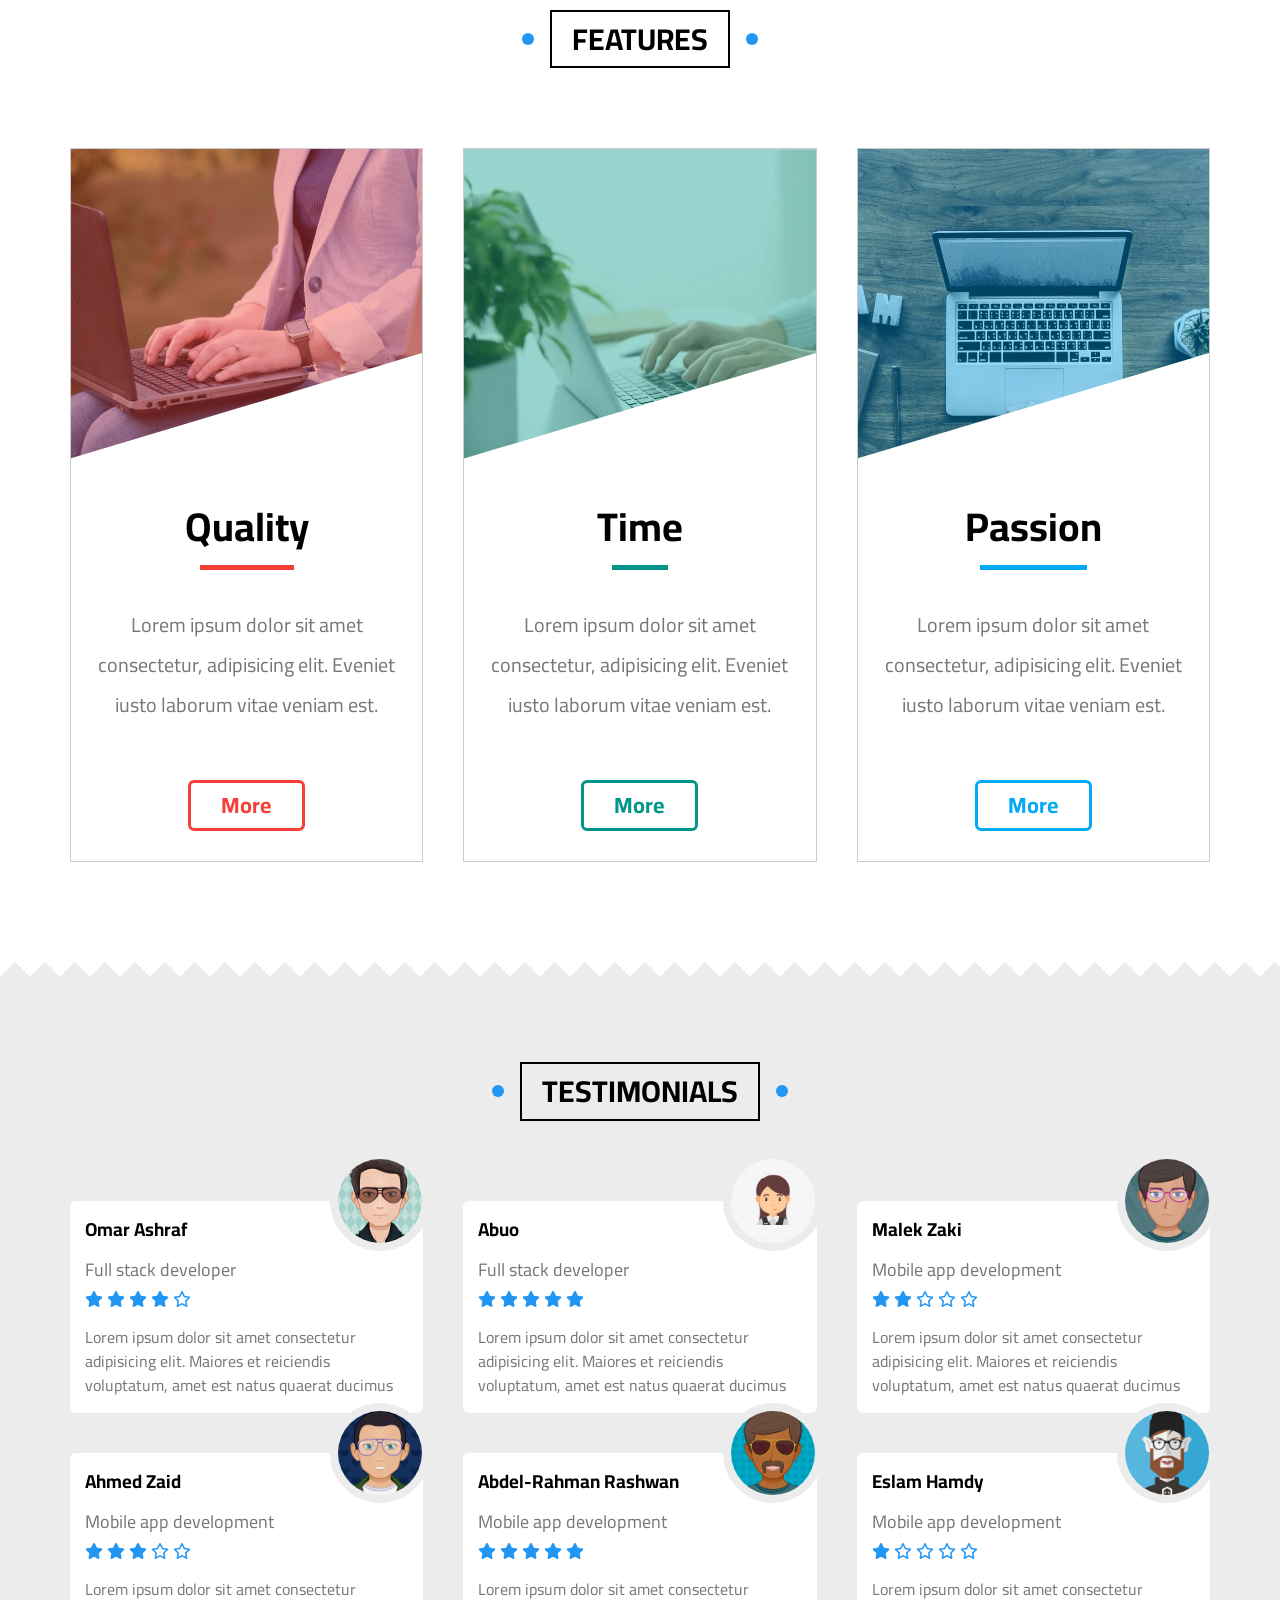
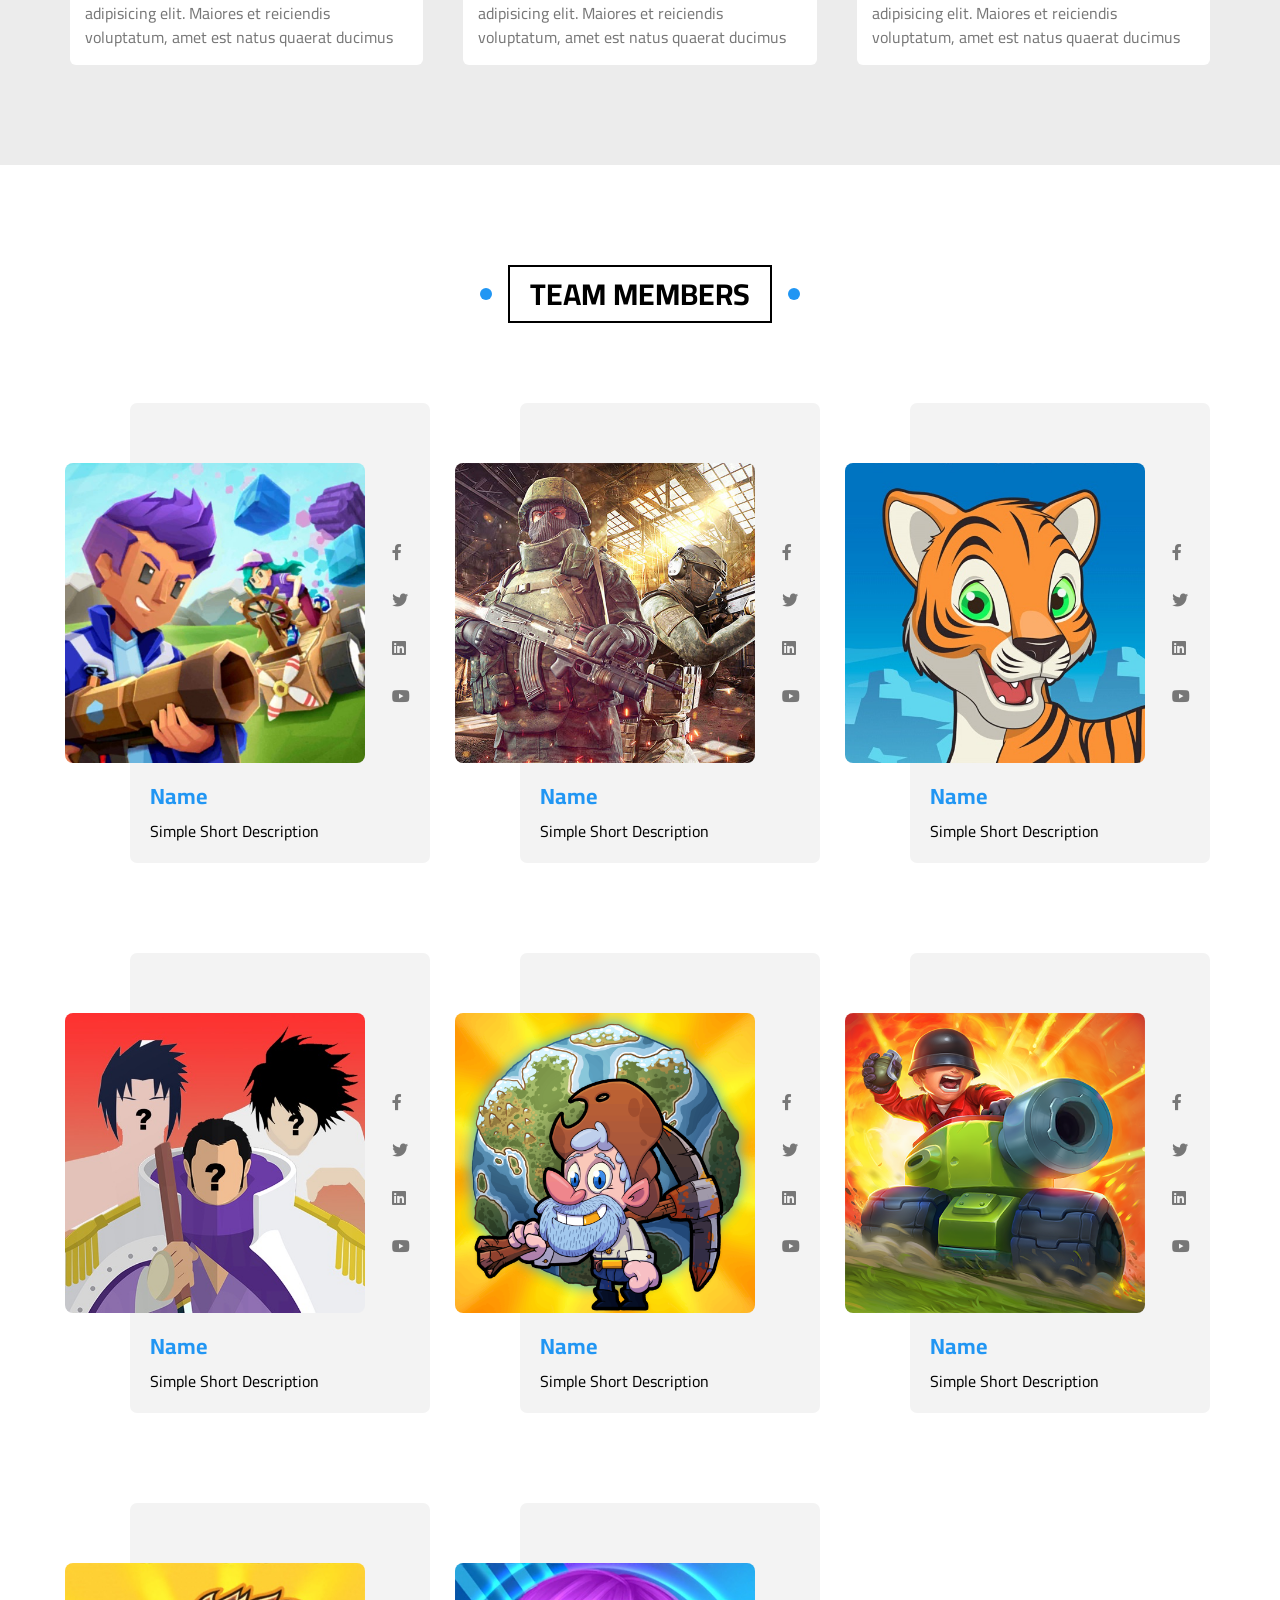
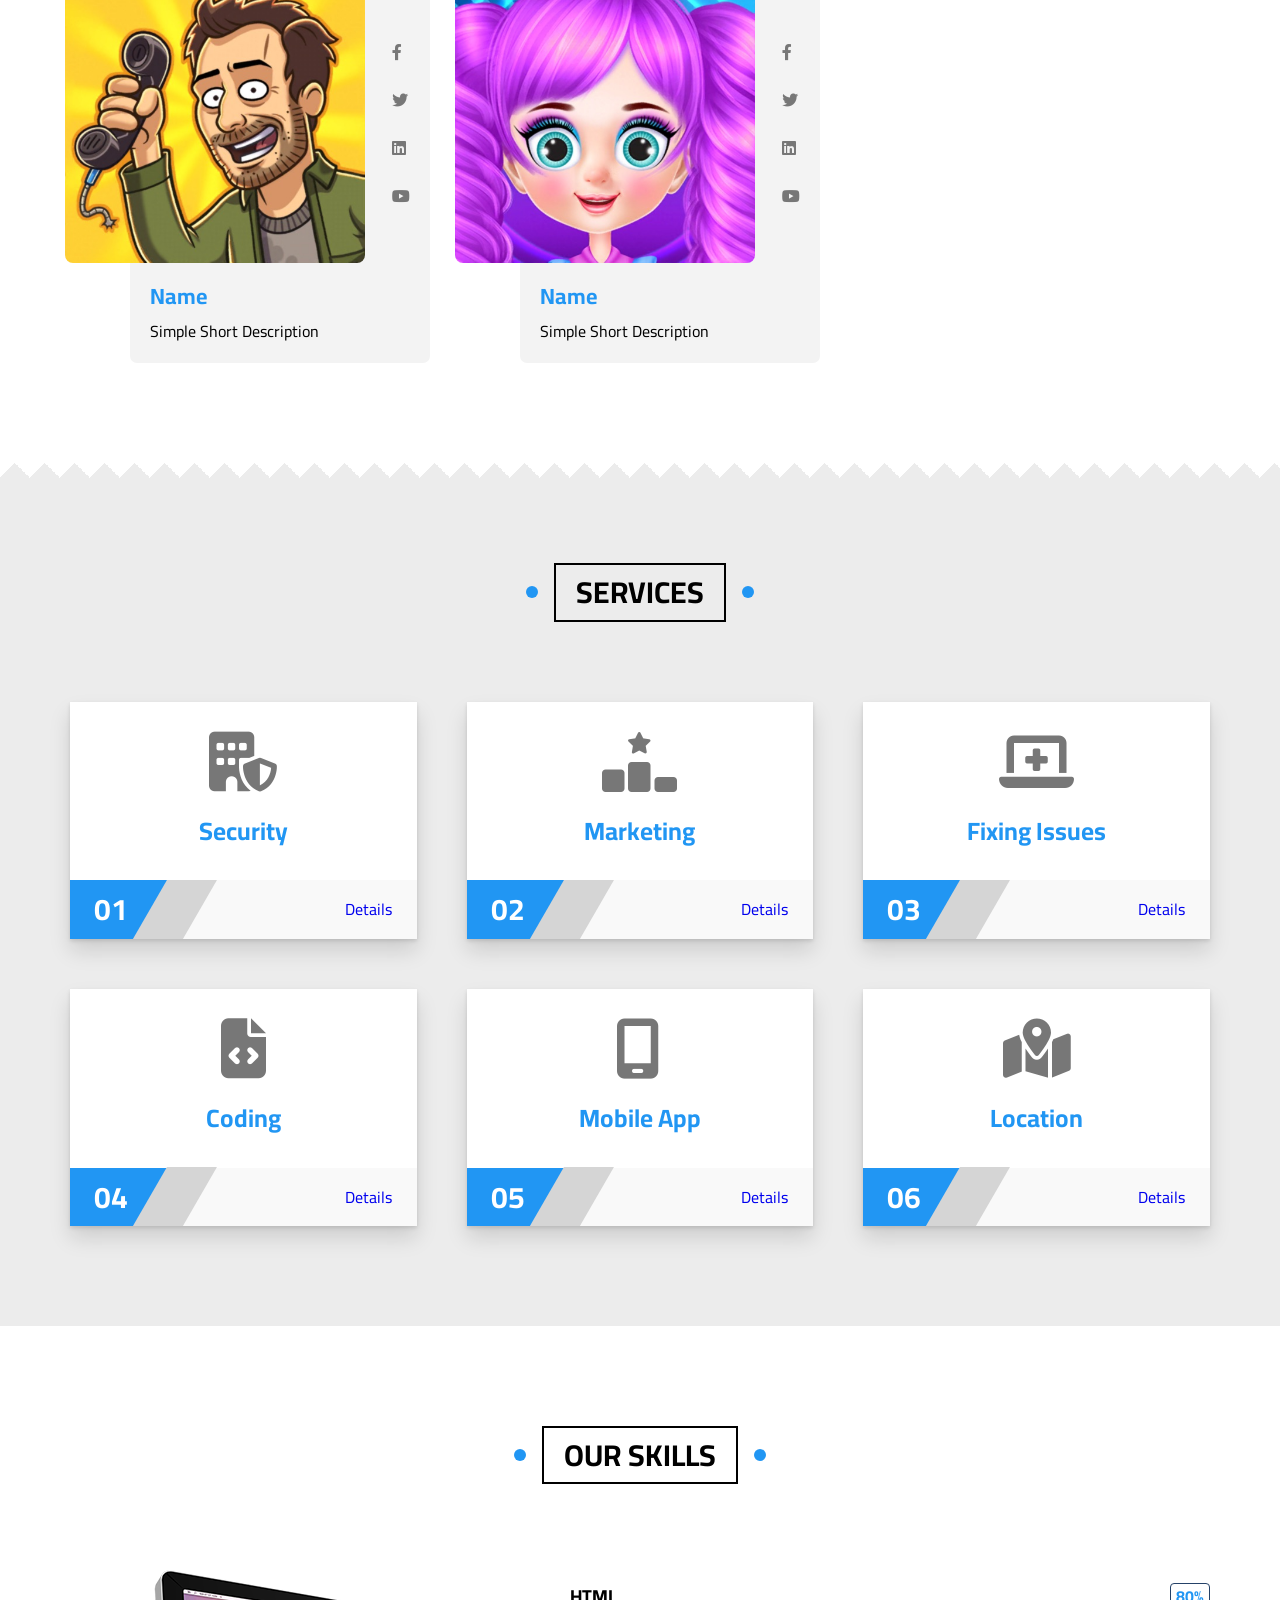
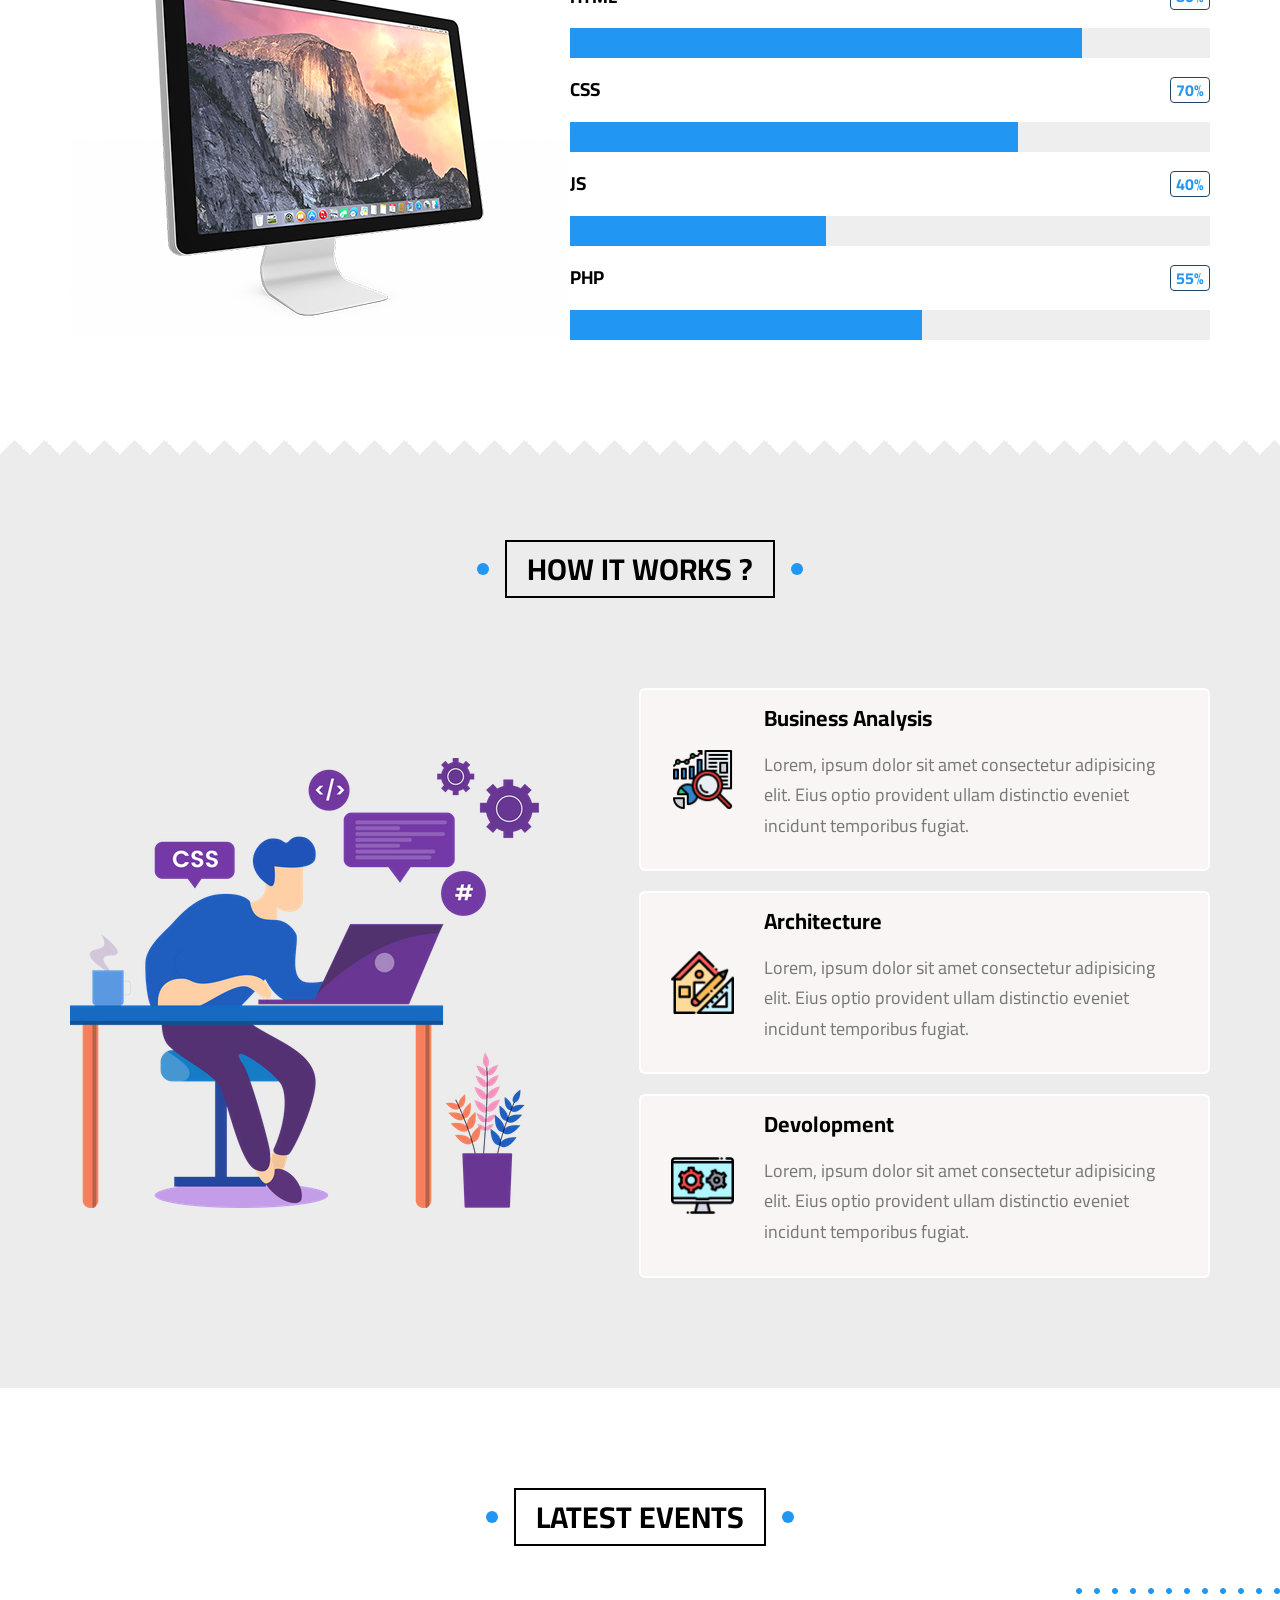
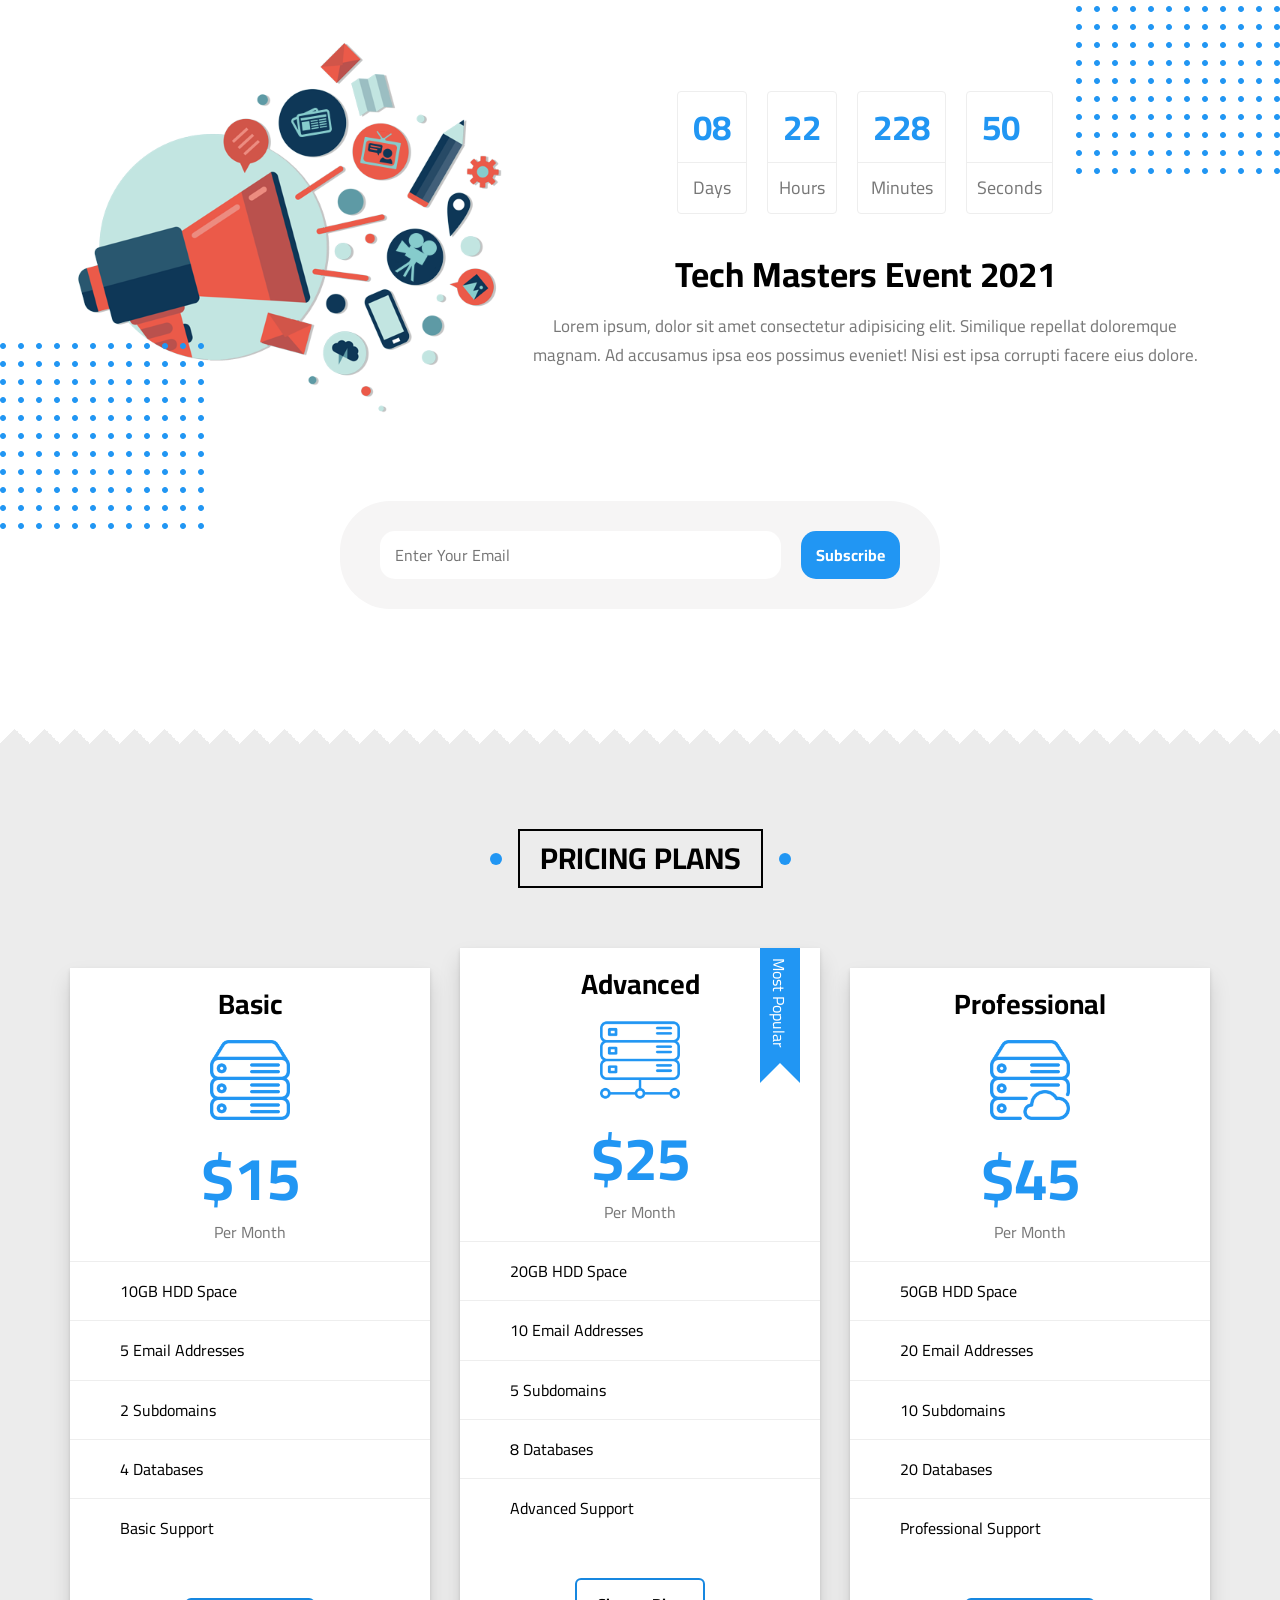
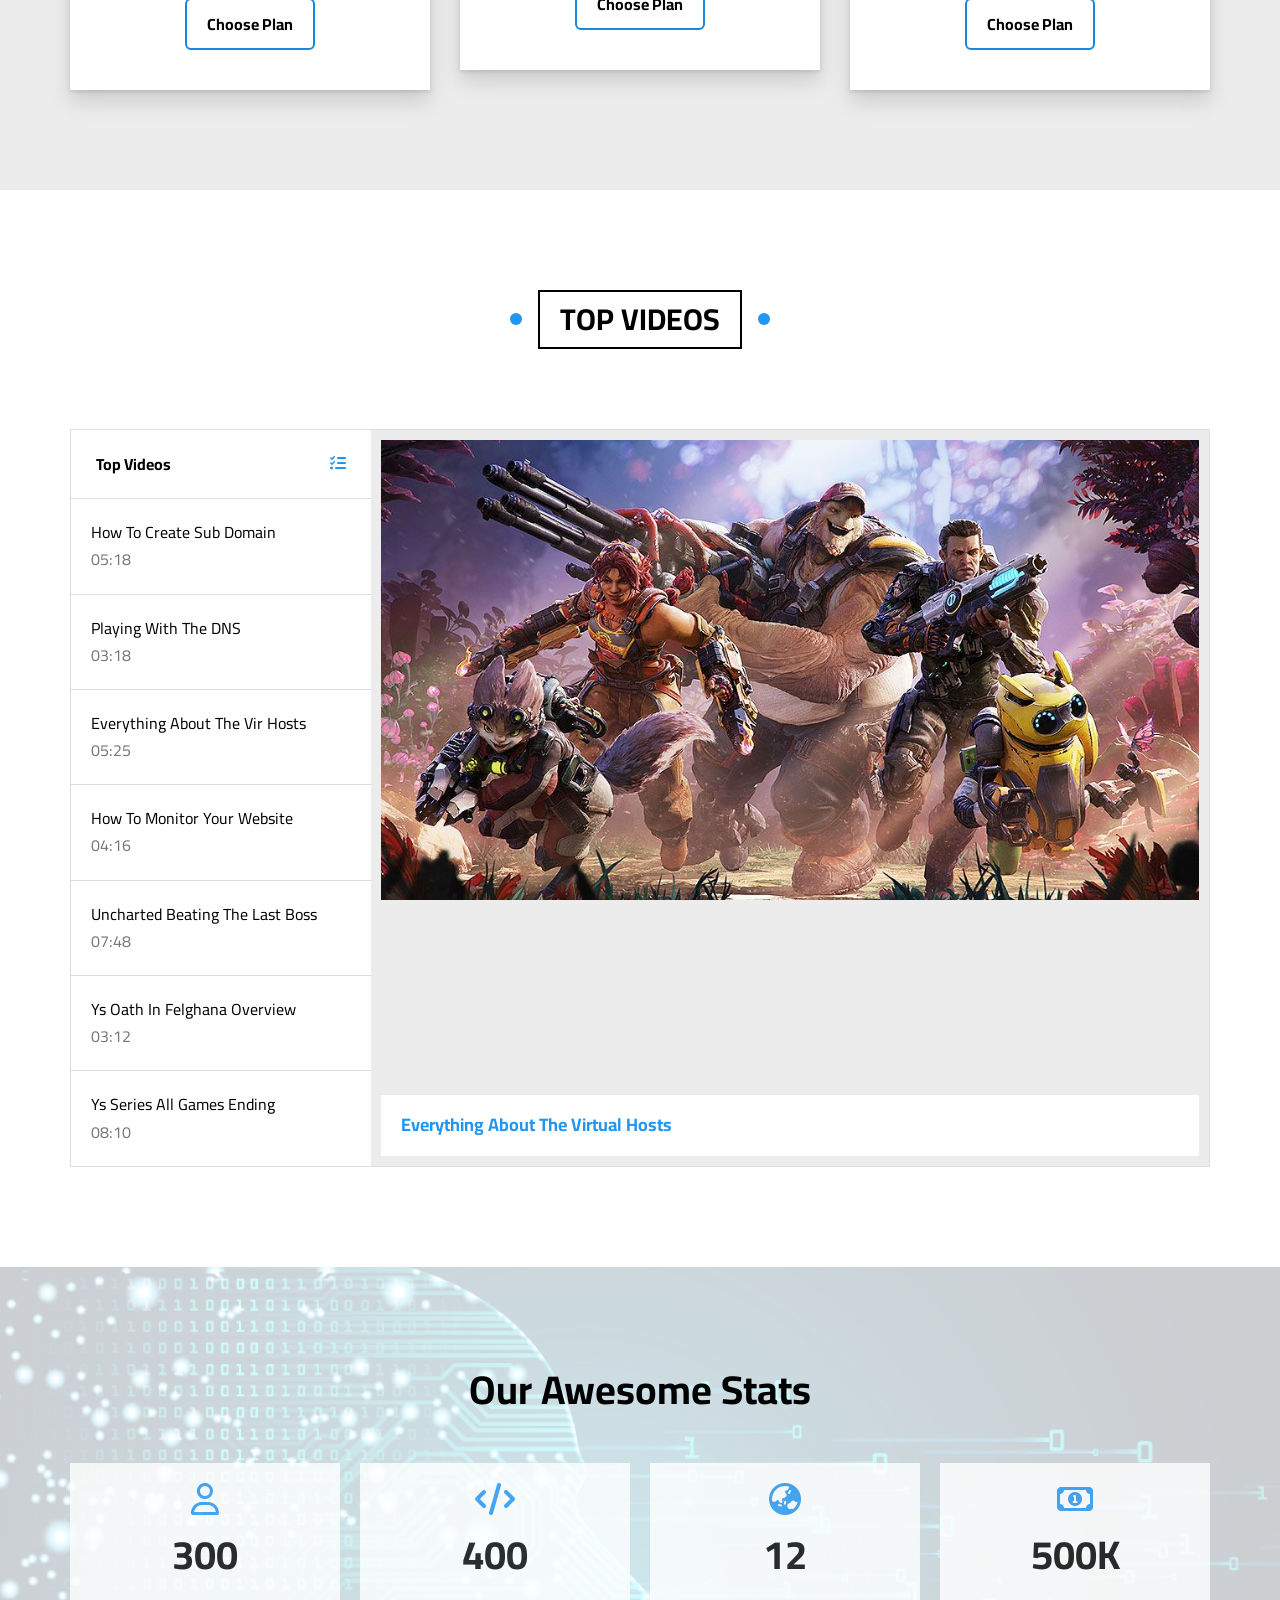
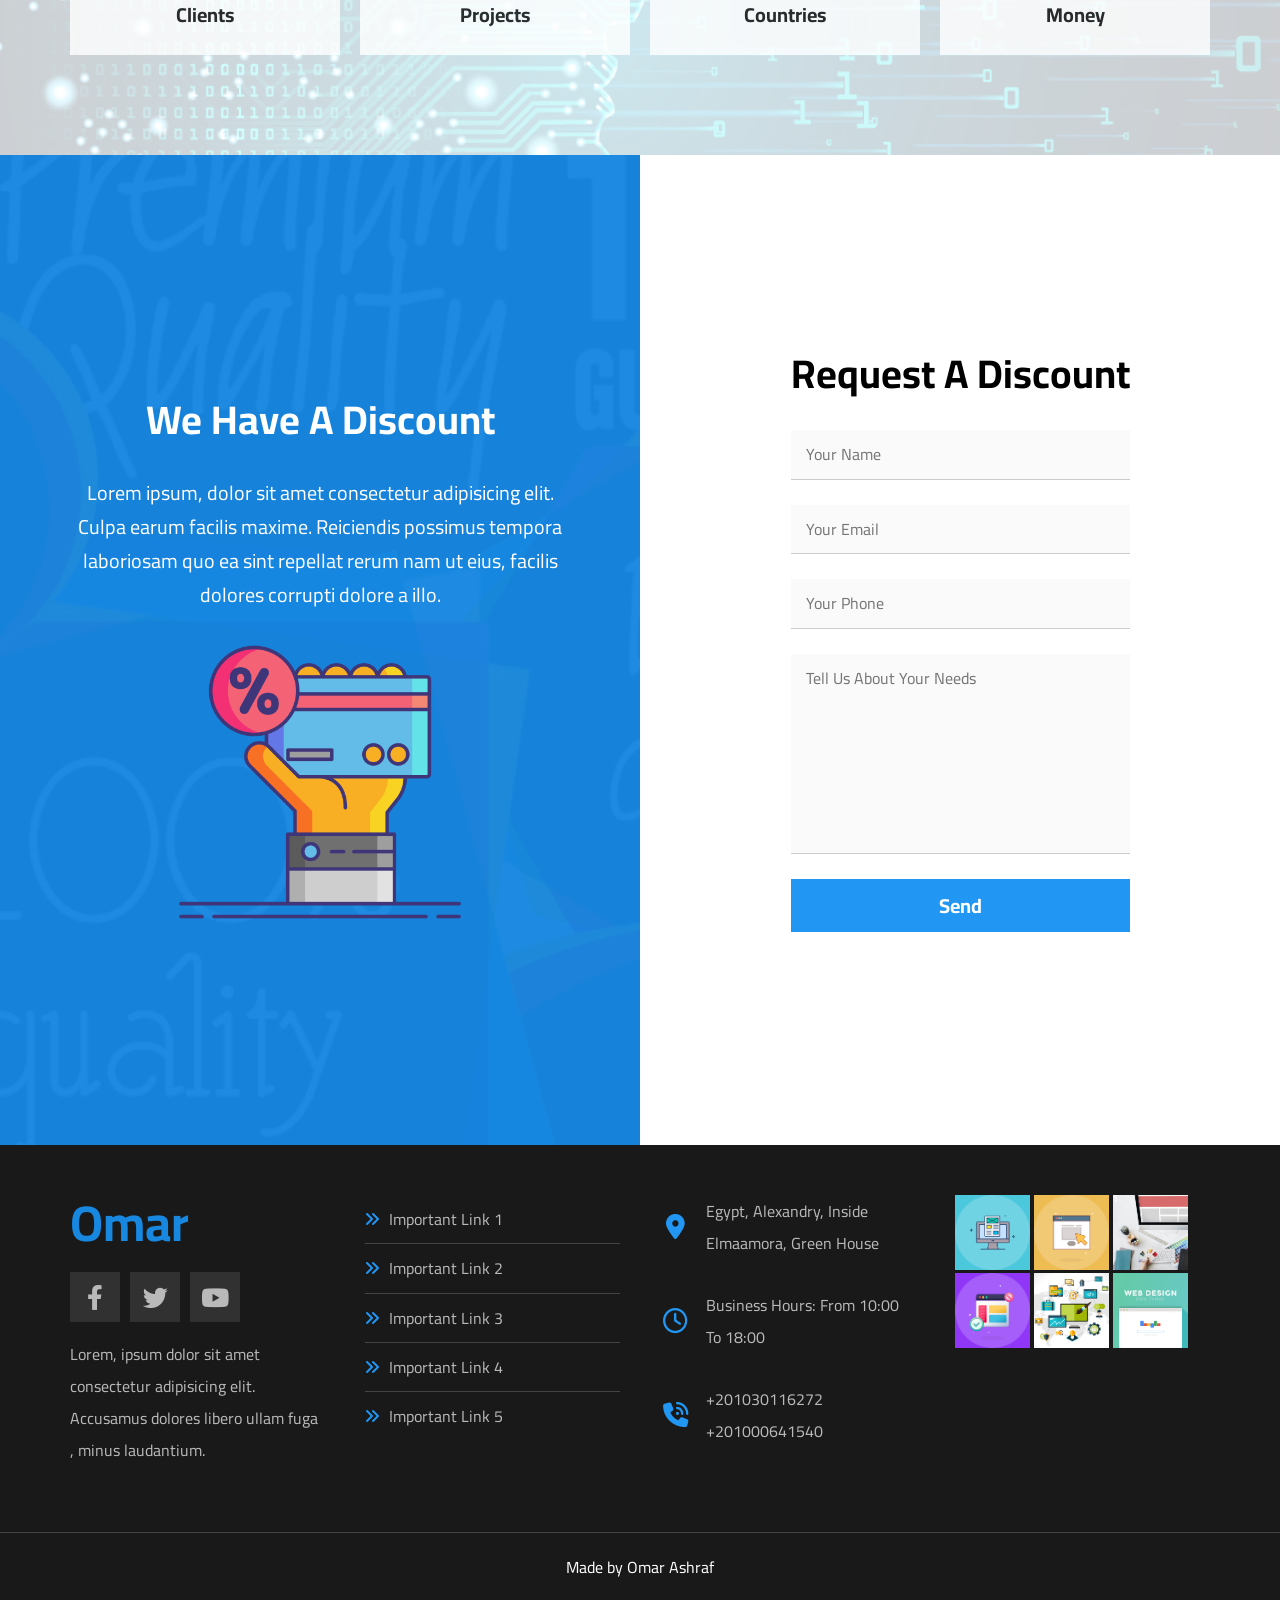
==== commit ae439109: "upload the code" ====
--- a/indx.html
+++ b/indx.html
@@ -180,6 +180,7 @@
       </div>
     </div>
   </div>
+  <div class="spikes"></div>
   <!-- End article -->
   <!-- Start Gallery -->
   <div class="gallery">
@@ -217,6 +218,7 @@
       </div>
     </div>
   </div>
+
   <!-- End Gallery -->
   <!-- Start Features -->
   <div class="features" id="features">
@@ -242,6 +244,7 @@
       </div>
     </div>
   </div>
+  <div class="spikes"></div>
   <!-- End Features -->
   <!-- Start TESTIMONIALS -->
   <div class="testimonials" id="testimonials">
@@ -456,6 +459,7 @@
       </div>
     </div>
   </div>
+  <div class="spikes"></div>
   <!-- End Team Members -->
   <!-- Start Services -->
   <div class="services" id="services">
@@ -551,6 +555,7 @@
       </div>
     </div>
   </div>
+  <div class="spikes"></div>
   <!-- End Skills -->
   <!-- Start Works -->
   <div class="works" id="works">
@@ -588,6 +593,8 @@
   <!-- End Works -->
   <!-- Start LATEST EVENTS -->
   <div class="events" id="events">
+    <div class="dots dots-up"></div>
+    <div class="dots dots-down"></div>
     <h2 class="main-title">LATEST EVENTS</h2>
     <div class="container">
       <img src="images/events.png" alt="">
@@ -622,6 +629,7 @@
       </div>
     </div>
   </div>
+  <div class="spikes"></div>
   <!-- End LATEST EVENTS -->
   <!-- Start PRICING PLANS -->
   <div class="pricing" id="pricing">
@@ -706,6 +714,7 @@
       </div>
     </div>
   </div>
+
   <!-- End Videos -->
   <!-- Start Awesome  -->
   <div class="awesome" id="awesome">
--- a/css/elzero.css
+++ b/css/elzero.css
@@ -108,6 +108,40 @@
   transition-delay: 0.5s;
 }
 
+.spikes {
+  position: relative;
+}
+
+.spikes::after {
+  content: "";
+  position: absolute;
+  right: 0;
+  width: 100%;
+  height: 30px;
+  z-index: 1;
+  background-image: linear-gradient(135deg, white 25%, transparent 25%),
+    linear-gradient(225deg, white 25%, transparent 25%);
+  background-size: 30px 30px;
+}
+
+.dots {
+  background-image: url("../images/dots.png");
+  height: 186px;
+  width: 204px;
+  background-repeat: no-repeat;
+  position: absolute;
+}
+
+.dots-up {
+  top: 200px;
+  right: 0;
+}
+
+.dots-down {
+  bottom: 200px;
+  left: 0;
+}
+
 /* End Global Rules */
 /* Start header */
 .header {
